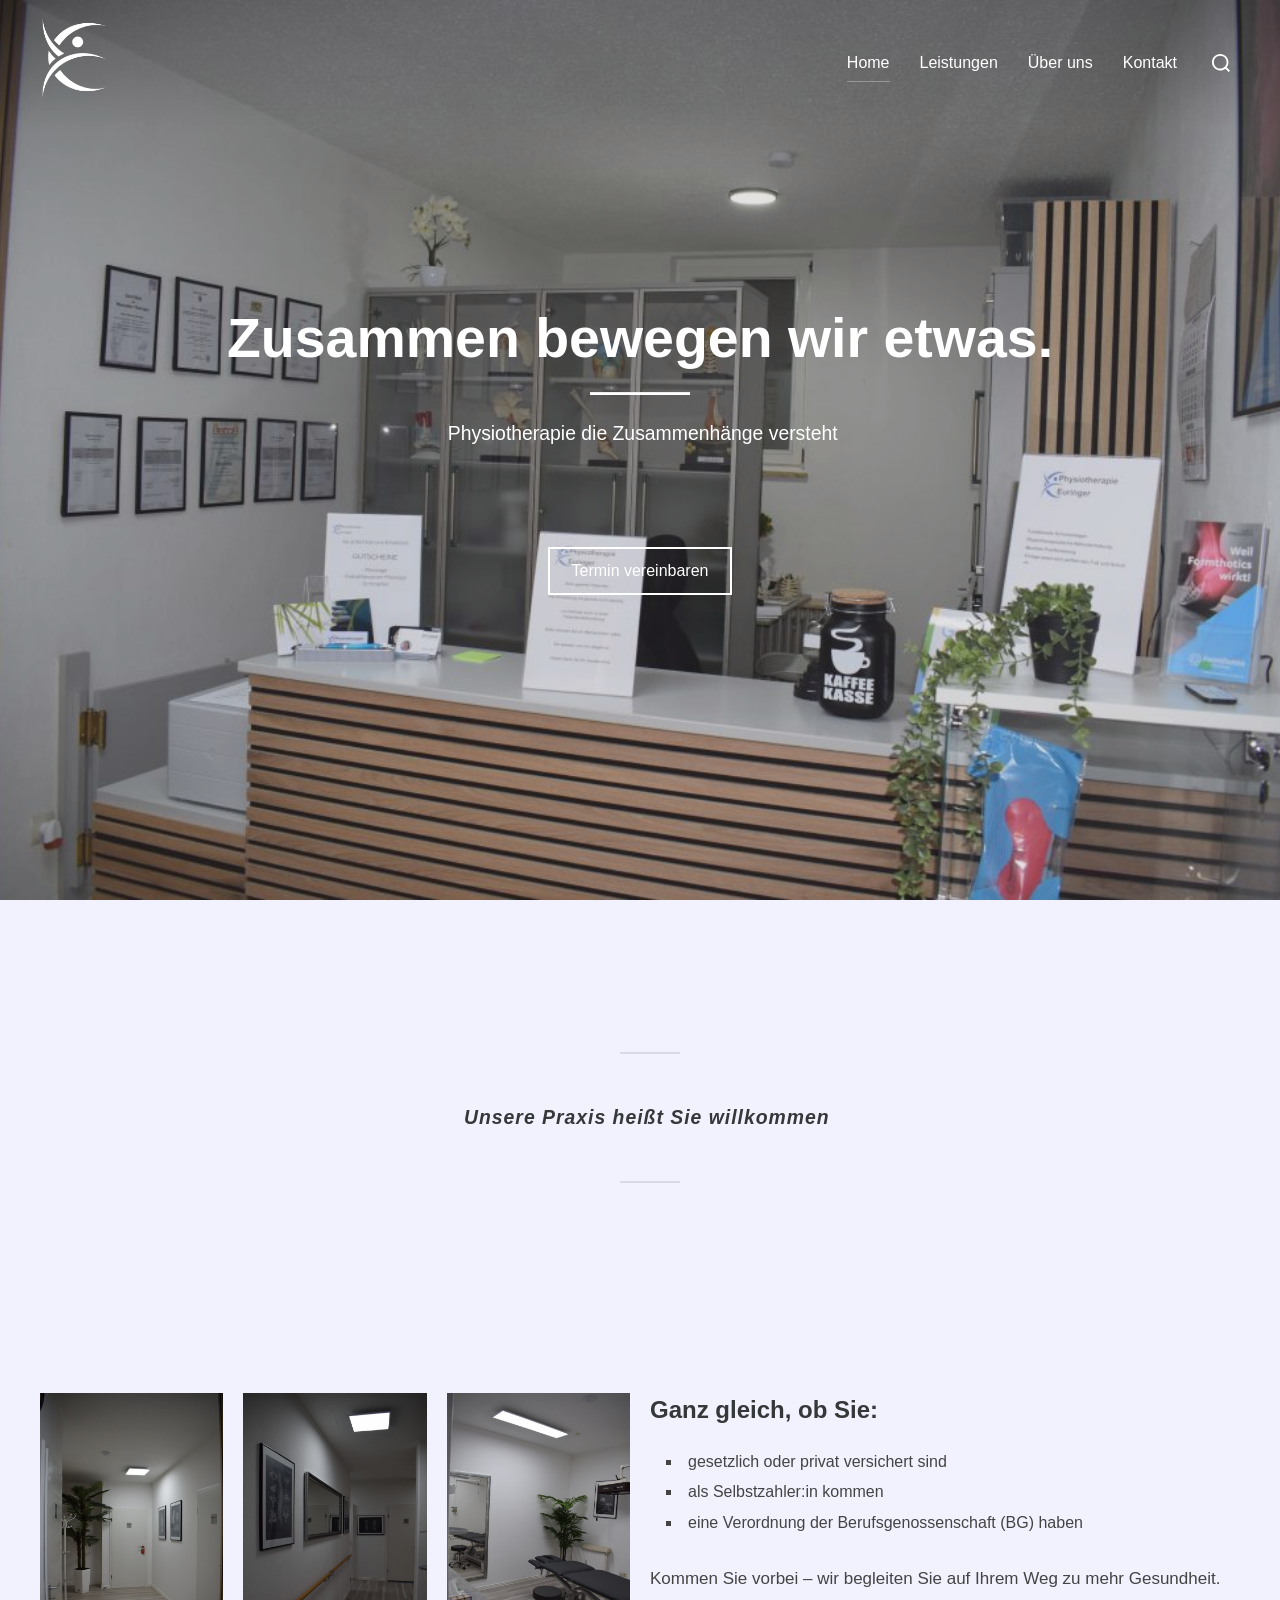
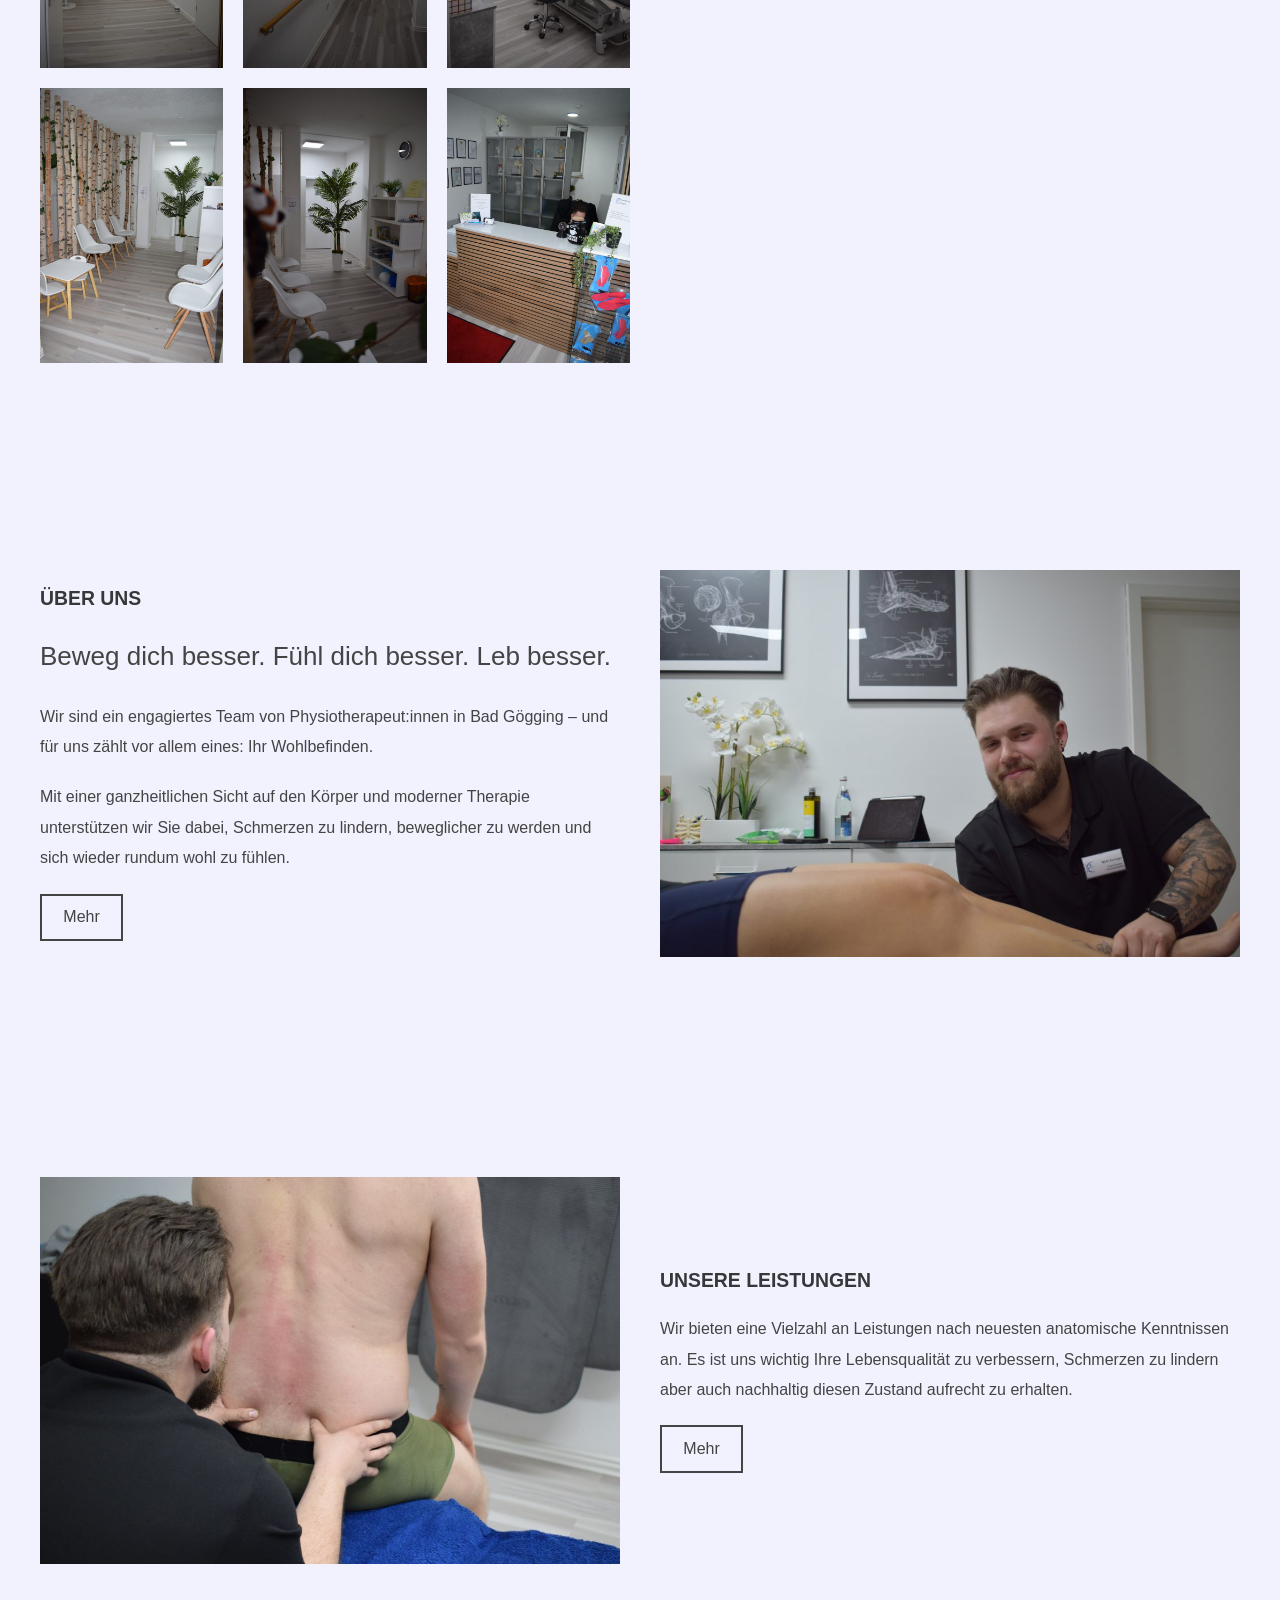
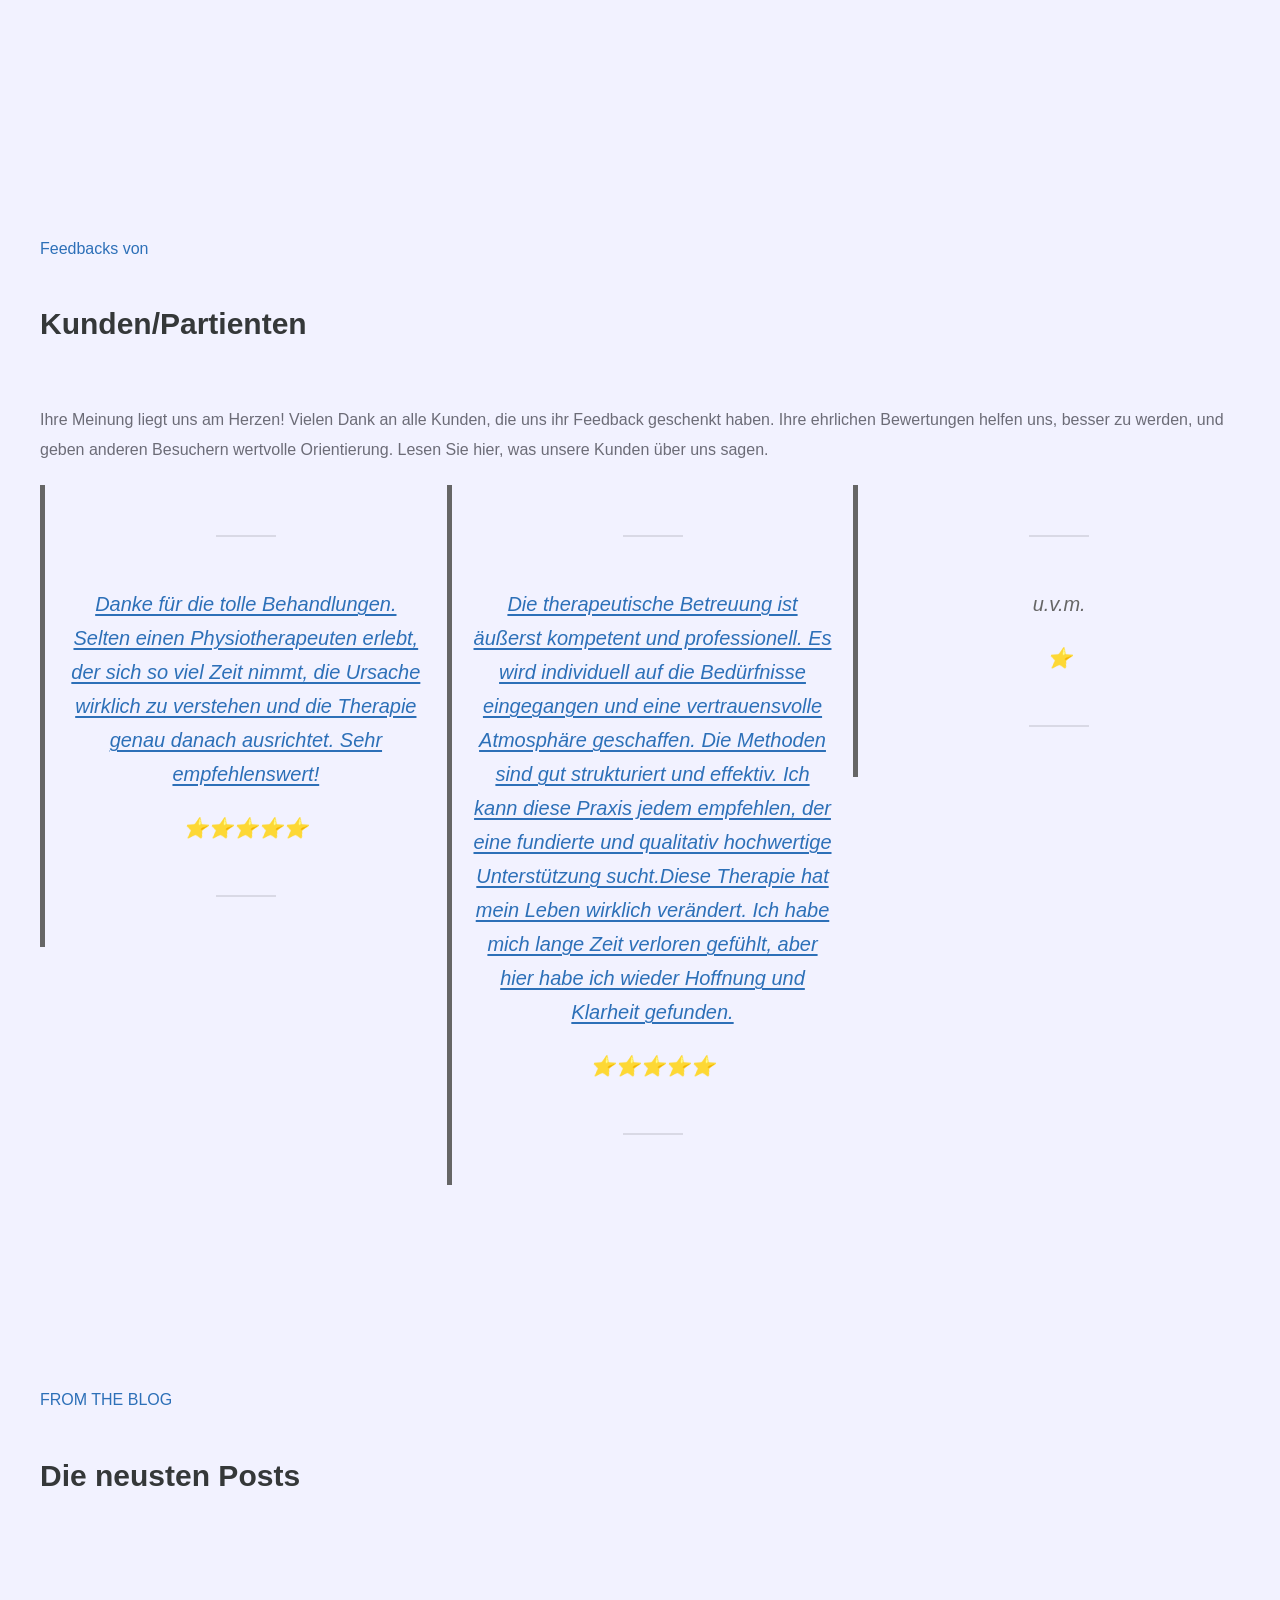
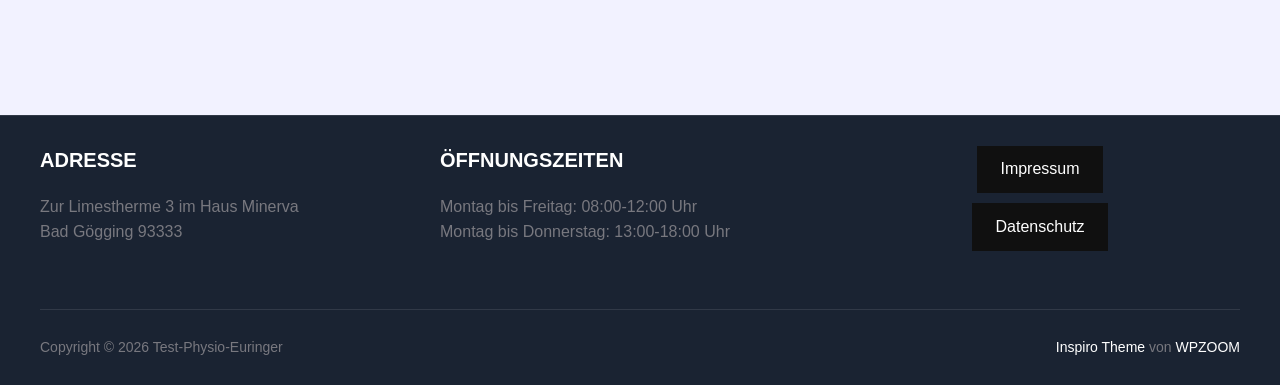
==== index.html @ f10a5741 "test wordpress" ====
<!DOCTYPE html>
<html lang="de" class="no-js">
<head><meta charset="UTF-8">
	
	<meta name="viewport" content="width=device-width, initial-scale=1">
	<script>(function(html){html.className = html.className.replace(/\bno-js\b/,'js')})(document.documentElement);</script>
<title>Test-Physio-Euringer</title>
<meta name="robots" content="max-image-preview:large">
<link rel="dns-prefetch" href="/">
<link rel="alternate" type="application/rss+xml" title="Test-Physio-Euringer » Feed" href="/feed/">
<link rel="alternate" type="application/rss+xml" title="Test-Physio-Euringer » Kommentar-Feed" href="/comments/feed/">
<link rel="alternate" title="oEmbed (JSON)" type="application/json+oembed" href="/wp-json/oembed/1.0/embed?url=%2F">
<link rel="alternate" title="oEmbed (XML)" type="text/xml+oembed" href="/wp-json/oembed/1.0/embed?url=%2F&amp;format=xml">
<style id="wp-img-auto-sizes-contain-inline-css">
img:is([sizes=auto i],[sizes^="auto," i]){contain-intrinsic-size:3000px 1500px}
/*# sourceURL=wp-img-auto-sizes-contain-inline-css */
</style>
<style id="wp-emoji-styles-inline-css">

	img.wp-smiley, img.emoji {
		display: inline !important;
		border: none !important;
		box-shadow: none !important;
		height: 1em !important;
		width: 1em !important;
		margin: 0 0.07em !important;
		vertical-align: -0.1em !important;
		background: none !important;
		padding: 0 !important;
	}
/*# sourceURL=wp-emoji-styles-inline-css */
</style>
<style id="wp-block-library-inline-css">
:root{--wp-block-synced-color:#7a00df;--wp-block-synced-color--rgb:122,0,223;--wp-bound-block-color:var(--wp-block-synced-color);--wp-editor-canvas-background:#ddd;--wp-admin-theme-color:#007cba;--wp-admin-theme-color--rgb:0,124,186;--wp-admin-theme-color-darker-10:#006ba1;--wp-admin-theme-color-darker-10--rgb:0,107,160.5;--wp-admin-theme-color-darker-20:#005a87;--wp-admin-theme-color-darker-20--rgb:0,90,135;--wp-admin-border-width-focus:2px}@media (min-resolution:192dpi){:root{--wp-admin-border-width-focus:1.5px}}.wp-element-button{cursor:pointer}:root .has-very-light-gray-background-color{background-color:#eee}:root .has-very-dark-gray-background-color{background-color:#313131}:root .has-very-light-gray-color{color:#eee}:root .has-very-dark-gray-color{color:#313131}:root .has-vivid-green-cyan-to-vivid-cyan-blue-gradient-background{background:linear-gradient(135deg,#00d084,#0693e3)}:root .has-purple-crush-gradient-background{background:linear-gradient(135deg,#34e2e4,#4721fb 50%,#ab1dfe)}:root .has-hazy-dawn-gradient-background{background:linear-gradient(135deg,#faaca8,#dad0ec)}:root .has-subdued-olive-gradient-background{background:linear-gradient(135deg,#fafae1,#67a671)}:root .has-atomic-cream-gradient-background{background:linear-gradient(135deg,#fdd79a,#004a59)}:root .has-nightshade-gradient-background{background:linear-gradient(135deg,#330968,#31cdcf)}:root .has-midnight-gradient-background{background:linear-gradient(135deg,#020381,#2874fc)}:root{--wp--preset--font-size--normal:16px;--wp--preset--font-size--huge:42px}.has-regular-font-size{font-size:1em}.has-larger-font-size{font-size:2.625em}.has-normal-font-size{font-size:var(--wp--preset--font-size--normal)}.has-huge-font-size{font-size:var(--wp--preset--font-size--huge)}.has-text-align-center{text-align:center}.has-text-align-left{text-align:left}.has-text-align-right{text-align:right}.has-fit-text{white-space:nowrap!important}#end-resizable-editor-section{display:none}.aligncenter{clear:both}.items-justified-left{justify-content:flex-start}.items-justified-center{justify-content:center}.items-justified-right{justify-content:flex-end}.items-justified-space-between{justify-content:space-between}.screen-reader-text{border:0;clip-path:inset(50%);height:1px;margin:-1px;overflow:hidden;padding:0;position:absolute;width:1px;word-wrap:normal!important}.screen-reader-text:focus{background-color:#ddd;clip-path:none;color:#444;display:block;font-size:1em;height:auto;left:5px;line-height:normal;padding:15px 23px 14px;text-decoration:none;top:5px;width:auto;z-index:100000}html :where(.has-border-color){border-style:solid}html :where([style*=border-top-color]){border-top-style:solid}html :where([style*=border-right-color]){border-right-style:solid}html :where([style*=border-bottom-color]){border-bottom-style:solid}html :where([style*=border-left-color]){border-left-style:solid}html :where([style*=border-width]){border-style:solid}html :where([style*=border-top-width]){border-top-style:solid}html :where([style*=border-right-width]){border-right-style:solid}html :where([style*=border-bottom-width]){border-bottom-style:solid}html :where([style*=border-left-width]){border-left-style:solid}html :where(img[class*=wp-image-]){height:auto;max-width:100%}:where(figure){margin:0 0 1em}html :where(.is-position-sticky){--wp-admin--admin-bar--position-offset:var(--wp-admin--admin-bar--height,0px)}@media screen and (max-width:600px){html :where(.is-position-sticky){--wp-admin--admin-bar--position-offset:0px}}

/*# sourceURL=wp-block-library-inline-css */
</style>
<style id="wp-block-button-inline-css">
.wp-block-button__link{align-content:center;box-sizing:border-box;cursor:pointer;display:inline-block;height:100%;text-align:center;word-break:break-word}.wp-block-button__link.aligncenter{text-align:center}.wp-block-button__link.alignright{text-align:right}:where(.wp-block-button__link){border-radius:9999px;box-shadow:none;padding:calc(.667em + 2px) calc(1.333em + 2px);text-decoration:none}.wp-block-button[style*=text-decoration] .wp-block-button__link{text-decoration:inherit}.wp-block-buttons>.wp-block-button.has-custom-width{max-width:none}.wp-block-buttons>.wp-block-button.has-custom-width .wp-block-button__link{width:100%}.wp-block-buttons>.wp-block-button.has-custom-font-size .wp-block-button__link{font-size:inherit}.wp-block-buttons>.wp-block-button.wp-block-button__width-25{width:calc(25% - var(--wp--style--block-gap, .5em)*.75)}.wp-block-buttons>.wp-block-button.wp-block-button__width-50{width:calc(50% - var(--wp--style--block-gap, .5em)*.5)}.wp-block-buttons>.wp-block-button.wp-block-button__width-75{width:calc(75% - var(--wp--style--block-gap, .5em)*.25)}.wp-block-buttons>.wp-block-button.wp-block-button__width-100{flex-basis:100%;width:100%}.wp-block-buttons.is-vertical>.wp-block-button.wp-block-button__width-25{width:25%}.wp-block-buttons.is-vertical>.wp-block-button.wp-block-button__width-50{width:50%}.wp-block-buttons.is-vertical>.wp-block-button.wp-block-button__width-75{width:75%}.wp-block-button.is-style-squared,.wp-block-button__link.wp-block-button.is-style-squared{border-radius:0}.wp-block-button.no-border-radius,.wp-block-button__link.no-border-radius{border-radius:0!important}:root :where(.wp-block-button .wp-block-button__link.is-style-outline),:root :where(.wp-block-button.is-style-outline>.wp-block-button__link){border:2px solid;padding:.667em 1.333em}:root :where(.wp-block-button .wp-block-button__link.is-style-outline:not(.has-text-color)),:root :where(.wp-block-button.is-style-outline>.wp-block-button__link:not(.has-text-color)){color:currentColor}:root :where(.wp-block-button .wp-block-button__link.is-style-outline:not(.has-background)),:root :where(.wp-block-button.is-style-outline>.wp-block-button__link:not(.has-background)){background-color:initial;background-image:none}
/*# sourceURL=/wp-includes/blocks/button/style.min.css */
</style>
<link rel="stylesheet" id="wp-block-cover-css" href="/wp-includes/blocks/cover/style.min.css?ver=6.9.4" media="all">
<link rel="stylesheet" id="wp-block-gallery-css" href="/wp-includes/blocks/gallery/style.min.css?ver=6.9.4" media="all">
<style id="wp-block-gallery-theme-inline-css">
.blocks-gallery-caption{color:#555;font-size:13px;text-align:center}.is-dark-theme .blocks-gallery-caption{color:#ffffffa6}
/*# sourceURL=/wp-includes/blocks/gallery/theme.min.css */
</style>
<style id="wp-block-heading-inline-css">
h1:where(.wp-block-heading).has-background,h2:where(.wp-block-heading).has-background,h3:where(.wp-block-heading).has-background,h4:where(.wp-block-heading).has-background,h5:where(.wp-block-heading).has-background,h6:where(.wp-block-heading).has-background{padding:1.25em 2.375em}h1.has-text-align-left[style*=writing-mode]:where([style*=vertical-lr]),h1.has-text-align-right[style*=writing-mode]:where([style*=vertical-rl]),h2.has-text-align-left[style*=writing-mode]:where([style*=vertical-lr]),h2.has-text-align-right[style*=writing-mode]:where([style*=vertical-rl]),h3.has-text-align-left[style*=writing-mode]:where([style*=vertical-lr]),h3.has-text-align-right[style*=writing-mode]:where([style*=vertical-rl]),h4.has-text-align-left[style*=writing-mode]:where([style*=vertical-lr]),h4.has-text-align-right[style*=writing-mode]:where([style*=vertical-rl]),h5.has-text-align-left[style*=writing-mode]:where([style*=vertical-lr]),h5.has-text-align-right[style*=writing-mode]:where([style*=vertical-rl]),h6.has-text-align-left[style*=writing-mode]:where([style*=vertical-lr]),h6.has-text-align-right[style*=writing-mode]:where([style*=vertical-rl]){rotate:180deg}
/*# sourceURL=/wp-includes/blocks/heading/style.min.css */
</style>
<style id="wp-block-image-inline-css">
.wp-block-image>a,.wp-block-image>figure>a{display:inline-block}.wp-block-image img{box-sizing:border-box;height:auto;max-width:100%;vertical-align:bottom}@media not (prefers-reduced-motion){.wp-block-image img.hide{visibility:hidden}.wp-block-image img.show{animation:show-content-image .4s}}.wp-block-image[style*=border-radius] img,.wp-block-image[style*=border-radius]>a{border-radius:inherit}.wp-block-image.has-custom-border img{box-sizing:border-box}.wp-block-image.aligncenter{text-align:center}.wp-block-image.alignfull>a,.wp-block-image.alignwide>a{width:100%}.wp-block-image.alignfull img,.wp-block-image.alignwide img{height:auto;width:100%}.wp-block-image .aligncenter,.wp-block-image .alignleft,.wp-block-image .alignright,.wp-block-image.aligncenter,.wp-block-image.alignleft,.wp-block-image.alignright{display:table}.wp-block-image .aligncenter>figcaption,.wp-block-image .alignleft>figcaption,.wp-block-image .alignright>figcaption,.wp-block-image.aligncenter>figcaption,.wp-block-image.alignleft>figcaption,.wp-block-image.alignright>figcaption{caption-side:bottom;display:table-caption}.wp-block-image .alignleft{float:left;margin:.5em 1em .5em 0}.wp-block-image .alignright{float:right;margin:.5em 0 .5em 1em}.wp-block-image .aligncenter{margin-left:auto;margin-right:auto}.wp-block-image :where(figcaption){margin-bottom:1em;margin-top:.5em}.wp-block-image.is-style-circle-mask img{border-radius:9999px}@supports ((-webkit-mask-image:none) or (mask-image:none)) or (-webkit-mask-image:none){.wp-block-image.is-style-circle-mask img{border-radius:0;-webkit-mask-image:url('data:image/svg+xml;utf8,<svg viewBox="0 0 100 100" xmlns="http://www.w3.org/2000/svg"><circle cx="50" cy="50" r="50"/>');mask-image:url('data:image/svg+xml;utf8,<svg viewBox="0 0 100 100" xmlns="http://www.w3.org/2000/svg"><circle cx="50" cy="50" r="50"/>');mask-mode:alpha;-webkit-mask-position:center;mask-position:center;-webkit-mask-repeat:no-repeat;mask-repeat:no-repeat;-webkit-mask-size:contain;mask-size:contain}}:root :where(.wp-block-image.is-style-rounded img,.wp-block-image .is-style-rounded img){border-radius:9999px}.wp-block-image figure{margin:0}.wp-lightbox-container{display:flex;flex-direction:column;position:relative}.wp-lightbox-container img{cursor:zoom-in}.wp-lightbox-container img:hover+button{opacity:1}.wp-lightbox-container button{align-items:center;backdrop-filter:blur(16px) saturate(180%);background-color:#5a5a5a40;border:none;border-radius:4px;cursor:zoom-in;display:flex;height:20px;justify-content:center;opacity:0;padding:0;position:absolute;right:16px;text-align:center;top:16px;width:20px;z-index:100}@media not (prefers-reduced-motion){.wp-lightbox-container button{transition:opacity .2s ease}}.wp-lightbox-container button:focus-visible{outline:3px auto #5a5a5a40;outline:3px auto -webkit-focus-ring-color;outline-offset:3px}.wp-lightbox-container button:hover{cursor:pointer;opacity:1}.wp-lightbox-container button:focus{opacity:1}.wp-lightbox-container button:focus,.wp-lightbox-container button:hover,.wp-lightbox-container button:not(:hover):not(:active):not(.has-background){background-color:#5a5a5a40;border:none}.wp-lightbox-overlay{box-sizing:border-box;cursor:zoom-out;height:100vh;left:0;overflow:hidden;position:fixed;top:0;visibility:hidden;width:100%;z-index:100000}.wp-lightbox-overlay .close-button{align-items:center;cursor:pointer;display:flex;justify-content:center;min-height:40px;min-width:40px;padding:0;position:absolute;right:calc(env(safe-area-inset-right) + 16px);top:calc(env(safe-area-inset-top) + 16px);z-index:5000000}.wp-lightbox-overlay .close-button:focus,.wp-lightbox-overlay .close-button:hover,.wp-lightbox-overlay .close-button:not(:hover):not(:active):not(.has-background){background:none;border:none}.wp-lightbox-overlay .lightbox-image-container{height:var(--wp--lightbox-container-height);left:50%;overflow:hidden;position:absolute;top:50%;transform:translate(-50%,-50%);transform-origin:top left;width:var(--wp--lightbox-container-width);z-index:9999999999}.wp-lightbox-overlay .wp-block-image{align-items:center;box-sizing:border-box;display:flex;height:100%;justify-content:center;margin:0;position:relative;transform-origin:0 0;width:100%;z-index:3000000}.wp-lightbox-overlay .wp-block-image img{height:var(--wp--lightbox-image-height);min-height:var(--wp--lightbox-image-height);min-width:var(--wp--lightbox-image-width);width:var(--wp--lightbox-image-width)}.wp-lightbox-overlay .wp-block-image figcaption{display:none}.wp-lightbox-overlay button{background:none;border:none}.wp-lightbox-overlay .scrim{background-color:#fff;height:100%;opacity:.9;position:absolute;width:100%;z-index:2000000}.wp-lightbox-overlay.active{visibility:visible}@media not (prefers-reduced-motion){.wp-lightbox-overlay.active{animation:turn-on-visibility .25s both}.wp-lightbox-overlay.active img{animation:turn-on-visibility .35s both}.wp-lightbox-overlay.show-closing-animation:not(.active){animation:turn-off-visibility .35s both}.wp-lightbox-overlay.show-closing-animation:not(.active) img{animation:turn-off-visibility .25s both}.wp-lightbox-overlay.zoom.active{animation:none;opacity:1;visibility:visible}.wp-lightbox-overlay.zoom.active .lightbox-image-container{animation:lightbox-zoom-in .4s}.wp-lightbox-overlay.zoom.active .lightbox-image-container img{animation:none}.wp-lightbox-overlay.zoom.active .scrim{animation:turn-on-visibility .4s forwards}.wp-lightbox-overlay.zoom.show-closing-animation:not(.active){animation:none}.wp-lightbox-overlay.zoom.show-closing-animation:not(.active) .lightbox-image-container{animation:lightbox-zoom-out .4s}.wp-lightbox-overlay.zoom.show-closing-animation:not(.active) .lightbox-image-container img{animation:none}.wp-lightbox-overlay.zoom.show-closing-animation:not(.active) .scrim{animation:turn-off-visibility .4s forwards}}@keyframes show-content-image{0%{visibility:hidden}99%{visibility:hidden}to{visibility:visible}}@keyframes turn-on-visibility{0%{opacity:0}to{opacity:1}}@keyframes turn-off-visibility{0%{opacity:1;visibility:visible}99%{opacity:0;visibility:visible}to{opacity:0;visibility:hidden}}@keyframes lightbox-zoom-in{0%{transform:translate(calc((-100vw + var(--wp--lightbox-scrollbar-width))/2 + var(--wp--lightbox-initial-left-position)),calc(-50vh + var(--wp--lightbox-initial-top-position))) scale(var(--wp--lightbox-scale))}to{transform:translate(-50%,-50%) scale(1)}}@keyframes lightbox-zoom-out{0%{transform:translate(-50%,-50%) scale(1);visibility:visible}99%{visibility:visible}to{transform:translate(calc((-100vw + var(--wp--lightbox-scrollbar-width))/2 + var(--wp--lightbox-initial-left-position)),calc(-50vh + var(--wp--lightbox-initial-top-position))) scale(var(--wp--lightbox-scale));visibility:hidden}}
/*# sourceURL=/wp-includes/blocks/image/style.min.css */
</style>
<style id="wp-block-image-theme-inline-css">
:root :where(.wp-block-image figcaption){color:#555;font-size:13px;text-align:center}.is-dark-theme :root :where(.wp-block-image figcaption){color:#ffffffa6}.wp-block-image{margin:0 0 1em}
/*# sourceURL=/wp-includes/blocks/image/theme.min.css */
</style>
<style id="wp-block-list-inline-css">
ol,ul{box-sizing:border-box}:root :where(.wp-block-list.has-background){padding:1.25em 2.375em}
/*# sourceURL=/wp-includes/blocks/list/style.min.css */
</style>
<style id="wp-block-buttons-inline-css">
.wp-block-buttons{box-sizing:border-box}.wp-block-buttons.is-vertical{flex-direction:column}.wp-block-buttons.is-vertical>.wp-block-button:last-child{margin-bottom:0}.wp-block-buttons>.wp-block-button{display:inline-block;margin:0}.wp-block-buttons.is-content-justification-left{justify-content:flex-start}.wp-block-buttons.is-content-justification-left.is-vertical{align-items:flex-start}.wp-block-buttons.is-content-justification-center{justify-content:center}.wp-block-buttons.is-content-justification-center.is-vertical{align-items:center}.wp-block-buttons.is-content-justification-right{justify-content:flex-end}.wp-block-buttons.is-content-justification-right.is-vertical{align-items:flex-end}.wp-block-buttons.is-content-justification-space-between{justify-content:space-between}.wp-block-buttons.aligncenter{text-align:center}.wp-block-buttons:not(.is-content-justification-space-between,.is-content-justification-right,.is-content-justification-left,.is-content-justification-center) .wp-block-button.aligncenter{margin-left:auto;margin-right:auto;width:100%}.wp-block-buttons[style*=text-decoration] .wp-block-button,.wp-block-buttons[style*=text-decoration] .wp-block-button__link{text-decoration:inherit}.wp-block-buttons.has-custom-font-size .wp-block-button__link{font-size:inherit}.wp-block-buttons .wp-block-button__link{width:100%}.wp-block-button.aligncenter{text-align:center}
/*# sourceURL=/wp-includes/blocks/buttons/style.min.css */
</style>
<style id="wp-block-columns-inline-css">
.wp-block-columns{box-sizing:border-box;display:flex;flex-wrap:wrap!important}@media (min-width:782px){.wp-block-columns{flex-wrap:nowrap!important}}.wp-block-columns{align-items:normal!important}.wp-block-columns.are-vertically-aligned-top{align-items:flex-start}.wp-block-columns.are-vertically-aligned-center{align-items:center}.wp-block-columns.are-vertically-aligned-bottom{align-items:flex-end}@media (max-width:781px){.wp-block-columns:not(.is-not-stacked-on-mobile)>.wp-block-column{flex-basis:100%!important}}@media (min-width:782px){.wp-block-columns:not(.is-not-stacked-on-mobile)>.wp-block-column{flex-basis:0;flex-grow:1}.wp-block-columns:not(.is-not-stacked-on-mobile)>.wp-block-column[style*=flex-basis]{flex-grow:0}}.wp-block-columns.is-not-stacked-on-mobile{flex-wrap:nowrap!important}.wp-block-columns.is-not-stacked-on-mobile>.wp-block-column{flex-basis:0;flex-grow:1}.wp-block-columns.is-not-stacked-on-mobile>.wp-block-column[style*=flex-basis]{flex-grow:0}:where(.wp-block-columns){margin-bottom:1.75em}:where(.wp-block-columns.has-background){padding:1.25em 2.375em}.wp-block-column{flex-grow:1;min-width:0;overflow-wrap:break-word;word-break:break-word}.wp-block-column.is-vertically-aligned-top{align-self:flex-start}.wp-block-column.is-vertically-aligned-center{align-self:center}.wp-block-column.is-vertically-aligned-bottom{align-self:flex-end}.wp-block-column.is-vertically-aligned-stretch{align-self:stretch}.wp-block-column.is-vertically-aligned-bottom,.wp-block-column.is-vertically-aligned-center,.wp-block-column.is-vertically-aligned-top{width:100%}
/*# sourceURL=/wp-includes/blocks/columns/style.min.css */
</style>
<style id="wp-block-group-inline-css">
.wp-block-group{box-sizing:border-box}:where(.wp-block-group.wp-block-group-is-layout-constrained){position:relative}
/*# sourceURL=/wp-includes/blocks/group/style.min.css */
</style>
<style id="wp-block-group-theme-inline-css">
:where(.wp-block-group.has-background){padding:1.25em 2.375em}
/*# sourceURL=/wp-includes/blocks/group/theme.min.css */
</style>
<style id="wp-block-paragraph-inline-css">
.is-small-text{font-size:.875em}.is-regular-text{font-size:1em}.is-large-text{font-size:2.25em}.is-larger-text{font-size:3em}.has-drop-cap:not(:focus):first-letter{float:left;font-size:8.4em;font-style:normal;font-weight:100;line-height:.68;margin:.05em .1em 0 0;text-transform:uppercase}body.rtl .has-drop-cap:not(:focus):first-letter{float:none;margin-left:.1em}p.has-drop-cap.has-background{overflow:hidden}:root :where(p.has-background){padding:1.25em 2.375em}:where(p.has-text-color:not(.has-link-color)) a{color:inherit}p.has-text-align-left[style*="writing-mode:vertical-lr"],p.has-text-align-right[style*="writing-mode:vertical-rl"]{rotate:180deg}
/*# sourceURL=/wp-includes/blocks/paragraph/style.min.css */
</style>
<style id="wp-block-quote-inline-css">
.wp-block-quote{box-sizing:border-box;overflow-wrap:break-word}.wp-block-quote.is-large:where(:not(.is-style-plain)),.wp-block-quote.is-style-large:where(:not(.is-style-plain)){margin-bottom:1em;padding:0 1em}.wp-block-quote.is-large:where(:not(.is-style-plain)) p,.wp-block-quote.is-style-large:where(:not(.is-style-plain)) p{font-size:1.5em;font-style:italic;line-height:1.6}.wp-block-quote.is-large:where(:not(.is-style-plain)) cite,.wp-block-quote.is-large:where(:not(.is-style-plain)) footer,.wp-block-quote.is-style-large:where(:not(.is-style-plain)) cite,.wp-block-quote.is-style-large:where(:not(.is-style-plain)) footer{font-size:1.125em;text-align:right}.wp-block-quote>cite{display:block}
/*# sourceURL=/wp-includes/blocks/quote/style.min.css */
</style>
<style id="wp-block-quote-theme-inline-css">
.wp-block-quote{border-left:.25em solid;margin:0 0 1.75em;padding-left:1em}.wp-block-quote cite,.wp-block-quote footer{color:currentColor;font-size:.8125em;font-style:normal;position:relative}.wp-block-quote:where(.has-text-align-right){border-left:none;border-right:.25em solid;padding-left:0;padding-right:1em}.wp-block-quote:where(.has-text-align-center){border:none;padding-left:0}.wp-block-quote.is-large,.wp-block-quote.is-style-large,.wp-block-quote:where(.is-style-plain){border:none}
/*# sourceURL=/wp-includes/blocks/quote/theme.min.css */
</style>
<style id="wp-block-separator-inline-css">
@charset "UTF-8";.wp-block-separator{border:none;border-top:2px solid}:root :where(.wp-block-separator.is-style-dots){height:auto;line-height:1;text-align:center}:root :where(.wp-block-separator.is-style-dots):before{color:currentColor;content:"···";font-family:serif;font-size:1.5em;letter-spacing:2em;padding-left:2em}.wp-block-separator.is-style-dots{background:none!important;border:none!important}
/*# sourceURL=/wp-includes/blocks/separator/style.min.css */
</style>
<style id="wp-block-separator-theme-inline-css">
.wp-block-separator.has-css-opacity{opacity:.4}.wp-block-separator{border:none;border-bottom:2px solid;margin-left:auto;margin-right:auto}.wp-block-separator.has-alpha-channel-opacity{opacity:1}.wp-block-separator:not(.is-style-wide):not(.is-style-dots){width:100px}.wp-block-separator.has-background:not(.is-style-dots){border-bottom:none;height:1px}.wp-block-separator.has-background:not(.is-style-wide):not(.is-style-dots){height:2px}
/*# sourceURL=/wp-includes/blocks/separator/theme.min.css */
</style>
<style id="wp-block-spacer-inline-css">
.wp-block-spacer{clear:both}
/*# sourceURL=/wp-includes/blocks/spacer/style.min.css */
</style>
<style id="msfbp-my-social-feeds-style-inline-css">
.wp-block-msfbp-my-social-feeds .msfb-my-social-feeds{background-color:rgba(65,111,244,.051);border-radius:5px;padding:20px}.wp-block-msfbp-my-social-feeds .msfb-my-social-feeds h2{color:#000;font-size:22px;font-weight:500;margin:0;padding-bottom:10px;padding-top:20px;text-align:center}.wp-block-msfbp-my-social-feeds .msfb-my-social-feeds h3{color:#000;font-size:18px;margin:0;text-align:center}.wp-block-msfbp-my-social-feeds .msfb-my-social-feeds .items-list{-moz-column-gap:10px;column-gap:10px;display:grid;grid-template-columns:repeat(3,1fr);padding-top:20px;row-gap:10px}.wp-block-msfbp-my-social-feeds .msfb-my-social-feeds .items-list .item{background-color:rgba(20,110,245,.051);border-radius:4px;cursor:pointer;padding:40px 15px;position:relative;text-align:center;transform:translateY(0);transition:all .25s ease}.wp-block-msfbp-my-social-feeds .msfb-my-social-feeds .items-list .item h3{color:#000;font-size:20px;margin:15px 0 5px;transition:color .25s ease}.wp-block-msfbp-my-social-feeds .msfb-my-social-feeds .items-list .item p{color:hsla(0,4%,5%,.89);font-size:16px;margin:0}.wp-block-msfbp-my-social-feeds .msfb-my-social-feeds .items-list .item .icon{height:30px;left:50%;position:absolute;top:30px;transform:translate(-50%,-50%);transition:transform .25s ease;width:30px}.wp-block-msfbp-my-social-feeds .msfb-my-social-feeds .items-list .item:hover{border-color:#146ef5;box-shadow:0 10px 20px rgba(0,0,0,.15);transform:translateY(-8px)}.wp-block-msfbp-my-social-feeds .msfb-my-social-feeds .items-list .item:hover h3{color:#146ef5}.wp-block-msfbp-my-social-feeds .ttpUnAuthor{background:linear-gradient(180deg,#fff,#fbfcff);border-radius:28px;box-shadow:0 7px 67px rgba(45,108,223,.17),inset 0 0 0 1px hsla(0,0%,100%,.3);overflow:hidden;padding:52px 40px;position:relative;text-align:center}.wp-block-msfbp-my-social-feeds .ttpUnAuthor:before{background:radial-gradient(circle,rgba(91,108,249,.18),transparent 65%);content:"";height:260px;inset:-140px -140px auto auto;position:absolute;width:260px}.wp-block-msfbp-my-social-feeds .ttpUnAuthor h2{color:#0f172a;font-size:26px;font-weight:800;letter-spacing:-.2px;margin-bottom:10px}.wp-block-msfbp-my-social-feeds .ttpUnAuthor p{color:#475569;font-size:16px;line-height:1.65;margin-bottom:28px}.wp-block-msfbp-my-social-feeds .ttpUnAuthor .bpChooseToken input.components-text-control__input,.wp-block-msfbp-my-social-feeds .ttpUnAuthor .bpChooseToken select.components-select-control__input,.wp-block-msfbp-my-social-feeds .ttpUnAuthor .bpField{background:#fff;border:1px solid rgba(148,163,184,.45)!important;border-radius:14px;box-shadow:0 10px 24px rgba(15,23,42,.06);color:#0f172a;font-size:14px;font-weight:600;height:46px;padding:0 14px;transition:all .2s ease;width:100%}.wp-block-msfbp-my-social-feeds .ttpUnAuthor .bpChooseToken input.components-text-control__input:focus,.wp-block-msfbp-my-social-feeds .ttpUnAuthor .bpChooseToken select.components-select-control__input:focus,.wp-block-msfbp-my-social-feeds .ttpUnAuthor .bpField:focus{border-color:rgba(91,108,249,.8)!important;box-shadow:0 0 0 4px rgba(91,108,249,.18),0 10px 24px rgba(15,23,42,.06);outline:none!important}.wp-block-msfbp-my-social-feeds .ttpUnAuthor .bpChooseToken{align-items:center;display:flex;gap:16px;margin-bottom:15px;text-align:left}.wp-block-msfbp-my-social-feeds .ttpUnAuthor .bpChooseToken .mb{color:#334155;font-size:14px;font-weight:600;margin:0;white-space:nowrap;width:180px}.wp-block-msfbp-my-social-feeds .ttpUnAuthor .bpChooseToken .components-base-control{flex:1;margin-bottom:0}.wp-block-msfbp-my-social-feeds .ttpUnAuthor .bpChooseToken .components-base-control .components-base-control__field{margin-bottom:0!important}.wp-block-msfbp-my-social-feeds .ttpUnAuthor .bpChooseToken select.components-select-control__input{appearance:none;-webkit-appearance:none;-moz-appearance:none}.wp-block-msfbp-my-social-feeds .ttpUnAuthor .bpChooseToken .components-input-control__backdrop{border:0!important;box-shadow:none!important;outline:none!important}.wp-block-msfbp-my-social-feeds .ttpUnAuthor .bpChooseToken .components-input-control:focus-within .components-input-control__backdrop{box-shadow:none!important;outline:none!important}.wp-block-msfbp-my-social-feeds .ttpUnAuthor .bpFetchBtn{align-items:center;background:rgba(15,23,42,.06);border:0;border-radius:10px;color:#0f172a;display:block;font-size:14px;font-weight:600;justify-content:center;margin:10px 0;transition:all .2s ease}.wp-block-msfbp-my-social-feeds .ttpUnAuthor .bpFetchBtn:hover{background:rgba(15,23,42,.1)}.wp-block-msfbp-my-social-feeds .ttpUnAuthor .bpFetchBtn:active{transform:translateY(1px)}.wp-block-msfbp-my-social-feeds .ttpUnAuthor a{align-items:center;background:linear-gradient(135deg,#5b6cf9,#6a3fc7);border-radius:14px;color:#fff;display:block;font-size:15px;font-weight:700;gap:10px;justify-content:center;padding:14px 30px;text-decoration:none;transition:all .25s ease}.wp-block-msfbp-my-social-feeds .ttpUnAuthor a .icon{font-size:16px;opacity:.95}.wp-block-msfbp-my-social-feeds .ttpUnAuthor a:hover{color:#fff;transform:translateY(-2px)}.wp-block-msfbp-my-social-feeds .ttpUnAuthor a:active{box-shadow:0 8px 18px rgba(91,108,249,.3);transform:translateY(0)}.wp-block-msfbp-my-social-feeds .ttpUnAuthor .ttpSecure{border-top:1px solid rgba(100,116,139,.18);color:#64748b;font-size:14px;margin-top:30px;padding-top:18px}@media(max-width:480px){.wp-block-msfbp-my-social-feeds .ttpUnAuthor{margin:42px 16px;padding:38px 24px}.wp-block-msfbp-my-social-feeds .ttpUnAuthor h2{font-size:22px}.wp-block-msfbp-my-social-feeds .ttpUnAuthor p{font-size:15px}.wp-block-msfbp-my-social-feeds .ttpUnAuthor .bpChooseToken{align-items:stretch;flex-direction:column}.wp-block-msfbp-my-social-feeds .ttpUnAuthor .bpChooseToken .mb{margin-bottom:6px;white-space:normal;width:100%}}.wp-block-msfbp-my-social-feeds .clipBtnWrapper{margin-bottom:30px;text-align:center}.wp-block-msfbp-my-social-feeds .clipBtnWrapper p{font-size:18px;font-weight:500}.wp-block-msfbp-my-social-feeds .clipBtnWrapper button{background:#4527a4;border:none;border-radius:5px;color:#fff;cursor:pointer;display:flex;font-size:15px;justify-content:center;padding:10px;transition:.3s;width:100%}.wp-block-msfbp-my-social-feeds .clipBtnWrapper button:hover{background:#4527a4;color:#fff}.msfHelpLine{align-items:center;display:flex;justify-content:space-between}.msfHelpLine a{background:#226df5;border-radius:5px;color:#fff;font-size:14px;margin-bottom:5px;padding:3px 11px;text-decoration:none}

/*# sourceURL=/wp-content/plugins/my-social-feeds/build/index.css */
</style>
<style id="bpifb-my-social-feeds-style-inline-css">
.dashicons{font-family:dashicons!important}.columns-1{grid-template-columns:repeat(1,1fr)}.columns-2{grid-template-columns:repeat(2,1fr)}.columns-3{grid-template-columns:repeat(3,1fr)}.columns-4{grid-template-columns:repeat(4,1fr)}.columns-5{grid-template-columns:repeat(5,1fr)}.columns-6{grid-template-columns:repeat(6,1fr)}.columns-7{grid-template-columns:repeat(7,1fr)}.columns-8{grid-template-columns:repeat(8,1fr)}.columns-9{grid-template-columns:repeat(9,1fr)}.columns-10{grid-template-columns:repeat(10,1fr)}.columns-11{grid-template-columns:repeat(11,1fr)}.columns-12{grid-template-columns:repeat(12,1fr)}@media(max-width:768px){.columns-tablet-1{grid-template-columns:repeat(1,1fr)}.columns-tablet-2{grid-template-columns:repeat(2,1fr)}.columns-tablet-3{grid-template-columns:repeat(3,1fr)}.columns-tablet-4{grid-template-columns:repeat(4,1fr)}.columns-tablet-5{grid-template-columns:repeat(5,1fr)}.columns-tablet-6{grid-template-columns:repeat(6,1fr)}.columns-tablet-7{grid-template-columns:repeat(7,1fr)}.columns-tablet-8{grid-template-columns:repeat(8,1fr)}.columns-tablet-9{grid-template-columns:repeat(9,1fr)}.columns-tablet-10{grid-template-columns:repeat(10,1fr)}.columns-tablet-11{grid-template-columns:repeat(11,1fr)}.columns-tablet-12{grid-template-columns:repeat(12,1fr)}}@media(max-width:576px){.columns-mobile-1{grid-template-columns:repeat(1,1fr)}.columns-mobile-2{grid-template-columns:repeat(2,1fr)}.columns-mobile-3{grid-template-columns:repeat(3,1fr)}.columns-mobile-4{grid-template-columns:repeat(4,1fr)}.columns-mobile-5{grid-template-columns:repeat(5,1fr)}.columns-mobile-6{grid-template-columns:repeat(6,1fr)}.columns-mobile-7{grid-template-columns:repeat(7,1fr)}.columns-mobile-8{grid-template-columns:repeat(8,1fr)}.columns-mobile-9{grid-template-columns:repeat(9,1fr)}.columns-mobile-10{grid-template-columns:repeat(10,1fr)}.columns-mobile-11{grid-template-columns:repeat(11,1fr)}.columns-mobile-12{grid-template-columns:repeat(12,1fr)}}@keyframes ifbShine{to{left:125%}}.wp-block-bpifb-my-social-feeds *{box-sizing:border-box}.wp-block-bpifb-my-social-feeds .ifbInstagramFeed .ifbGallery{display:grid}.wp-block-bpifb-my-social-feeds .ifbInstagramFeed .galleryHeader{align-items:center;display:flex;justify-content:space-between}.wp-block-bpifb-my-social-feeds .ifbInstagramFeed .galleryHeader .followBtn{margin-left:auto}.wp-block-bpifb-my-social-feeds .ifbInstagramFeed .galleyFooter{align-items:center;display:flex;gap:20px;justify-content:center;margin-top:20px}.wp-block-bpifb-my-social-feeds .ifbInstagramFeed .followBtn{border-radius:3px;display:inline-block;padding:10px 20px;text-decoration:none;transition:all .3s ease}.wp-block-bpifb-my-social-feeds .ifbInstagramFeed .loadMoreBtn{background:#4527a4;border:none;border-radius:3px;color:#fff;cursor:pointer;display:inline-block;padding:10px 20px;transition:all .3s ease}.wp-block-bpifb-my-social-feeds .ifbInstagramFeed .loadMoreBtn.hidden{display:none}.wp-block-bpifb-my-social-feeds .ifbInstagramFeed .loadMoreBtn:focus,.wp-block-bpifb-my-social-feeds .ifbInstagramFeed .loadMoreBtn:hover{background-color:#8344c5;border:none}.wp-block-bpifb-my-social-feeds .ifbInstagramFeed .galleryItem{height:100%;overflow:hidden;position:relative}.wp-block-bpifb-my-social-feeds .ifbInstagramFeed .galleryItem .typeIcon{line-height:50%;padding:8px;position:absolute;right:0;top:0}.wp-block-bpifb-my-social-feeds .ifbInstagramFeed .galleryItem .caption p{max-width:100%;padding:0 15px;width:-moz-max-content;width:max-content}.wp-block-bpifb-my-social-feeds .ifbInstagramFeed .galleryItem:hover figure.zoomIn img{transform:scale(1.1)}.wp-block-bpifb-my-social-feeds .ifbInstagramFeed .galleryItem:hover figure.zoomOut img{transform:scale(1)}.wp-block-bpifb-my-social-feeds .ifbInstagramFeed .galleryItem:hover figure.rotateIn img{transform:scale(1.1) rotate(3deg)}.wp-block-bpifb-my-social-feeds .ifbInstagramFeed .galleryItem:hover figure.rotateOut img{transform:scale(1) rotate(0deg)}.wp-block-bpifb-my-social-feeds .ifbInstagramFeed .galleryItem:hover figure.shine:before{animation:ifbShine .75s}.wp-block-bpifb-my-social-feeds .ifbInstagramFeed .galleryItem:hover figure .caption{opacity:1}.wp-block-bpifb-my-social-feeds .ifbInstagramFeed figure{margin:0;padding-bottom:100%;position:relative;transition:all .4s ease-in-out;width:100%}.wp-block-bpifb-my-social-feeds .ifbInstagramFeed figure img{left:0;position:absolute;top:0}.wp-block-bpifb-my-social-feeds .ifbInstagramFeed figure.zoomOut img{transform:scale(1.1)}.wp-block-bpifb-my-social-feeds .ifbInstagramFeed figure.rotateOut img{transform:scale(1.1) rotate(3deg)}.wp-block-bpifb-my-social-feeds .ifbInstagramFeed figure.shine{position:relative}.wp-block-bpifb-my-social-feeds .ifbInstagramFeed figure.shine:before{background:linear-gradient(90deg,hsla(0,0%,100%,0) 0,hsla(0,0%,100%,.302));content:"";display:block;height:100%;left:-75%;position:absolute;top:0;transform:skewX(-25deg);width:50%;z-index:2}.wp-block-bpifb-my-social-feeds .ifbInstagramFeed figure .caption{height:100%;left:0;margin:0;opacity:0;position:absolute;top:0;transition:all .4s ease-in-out;width:100%}.wp-block-bpifb-my-social-feeds .ifbInstagramFeed figure .caption p{margin:0;position:absolute}.wp-block-bpifb-my-social-feeds .ifbInstagramFeed figure .caption.overlayTop p{left:50%;top:8%;transform:translate(-50%,10%)}.wp-block-bpifb-my-social-feeds .ifbInstagramFeed figure .caption.overlayCenter p{left:50%;top:50%;transform:translate(-50%,-50%)}.wp-block-bpifb-my-social-feeds .ifbInstagramFeed figure .caption.overlayBottom p{bottom:8%;left:50%;transform:translate(-50%,10%)}.wp-block-bpifb-my-social-feeds .ifbInstagramFeed img,.wp-block-bpifb-my-social-feeds .ifbInstagramFeed video{height:100%;max-height:100%;max-width:100%;-o-object-fit:cover;object-fit:cover;transition:all .3s cubic-bezier(.2,.6,.7,.8);width:100%}.ifbProfile{align-items:center;display:flex;gap:20px}.ifbProfile .profileImg{border-radius:50%;box-sizing:border-box;height:55px;margin:0;min-width:55px;overflow:hidden;width:55px}.ifbProfile .profileImg img{height:100%;-o-object-fit:cover;object-fit:cover;width:100%}.ifbProfile .userName{color:#4527a4;display:inline-block;font-size:18px;font-weight:700;line-height:135%;margin:0;text-decoration:none!important}.ifbProfile .follow{align-items:center;display:flex;font-size:14px;font-weight:600;gap:15px;line-height:120%;margin:10px 0 0!important}.ifbProfile .follow *{margin:0!important}.ifbProfile .name{font-size:14px;font-weight:700;line-height:120%;margin:15px 0 0!important}.ifbProfile .biography{font-size:14px;font-weight:500;line-height:120%;margin:8px 0 0!important}.ifbPopupContent{border-radius:5px;display:none;max-width:calc(100% - 100px);overflow:hidden;padding:0;width:1140px}.ifbPopupContent .contentArea{cursor:default;display:flex;height:100%;max-height:100%;max-width:100%;overflow:auto;width:100%}.ifbPopupContent .contentArea .media{flex:1;width:calc(100% - 350px)}.ifbPopupContent .contentArea .media img,.ifbPopupContent .contentArea .media video{height:100%;-o-object-fit:cover;object-fit:cover;width:100%}.ifbPopupContent .contentArea .text{max-width:100%;min-width:350px;padding:15px 20px}.ifbPopupContent .contentArea .text .ifbProfile{border-bottom:1px solid #d3d3d3;margin-bottom:20px;padding-bottom:15px}.ifbPopupContent .contentArea .text .info{color:#333;font-size:14px;font-weight:700;margin-top:25px}.ifbPopupContent .contentArea .text .info *{color:inherit;font-size:inherit;line-height:100%}.ifbPopupContent .contentArea .text .info .link{align-items:center;color:#fff;display:inline-flex;gap:4px}@media(max-width:992px){.ifbPopupContent .contentArea .media{width:calc(100% - 300px)}.ifbPopupContent .contentArea .text{min-width:300px}}@media(max-width:768px){.ifbPopupContent .contentArea{flex-direction:column}.ifbPopupContent .contentArea .media{height:0;padding-bottom:100%;position:relative;width:100%}.ifbPopupContent .contentArea .media>*{height:100%;left:0;position:absolute;top:0;width:100%}}.ifbCarousel{height:100%;overflow:hidden;position:relative;z-index:1}.ifbCarousel .swiper-button-next,.ifbCarousel .swiper-button-prev{box-sizing:content-box;height:24px;padding:8px;width:24px}.ifbCarousel .swiper-button-next svg,.ifbCarousel .swiper-button-prev svg{background:#fff;border-radius:50%;fill:#262626}.ifbCarousel .swiper-button-next:after,.ifbCarousel .swiper-button-prev:after{content:""}.ifbCarousel .swiper-button-prev{left:0}.ifbCarousel .swiper-button-next{right:0}.ifbLoading{font-weight:700;margin:0;padding:0}.galleryLoading{animation:galleryAnimate 2.8s linear infinite forwards;background:#000;background:#f6f7f8;background:linear-gradient(90deg,#eee 2%,#ddd 18%,#eee 33%);background-size:1820px;height:520px;overflow:hidden;position:relative}.galleryLoadingItem{background:#fff;left:0;position:absolute;top:0;z-index:2}.galleryLoadingItem:first-child{height:55px;left:55px;width:15px}.galleryLoadingItem:nth-child(2){height:16.5px;left:70px;width:calc(100% - 250px)}.galleryLoadingItem:nth-child(3){height:17px;left:70px;top:38.5px;width:calc(100% - 250px)}.galleryLoadingItem:nth-child(4){height:55px;left:220px;width:calc(100% - 400px)}.galleryLoadingItem:nth-child(5),.galleryLoadingItem:nth-child(6){height:7.5px;left:calc(100% - 180px);width:180px}.galleryLoadingItem:nth-child(6){top:47.5px}.galleryLoadingItem:nth-child(7){height:15px;top:55px;width:100%}.galleryLoadingItem:nth-child(10),.galleryLoadingItem:nth-child(8),.galleryLoadingItem:nth-child(9){height:660px;top:70px;width:15px}.galleryLoadingItem:nth-child(8){left:calc(25% - 7.5px)}.galleryLoadingItem:nth-child(9){left:calc(50% - 7.5px)}.galleryLoadingItem:nth-child(10){left:calc(75% - 7.5px)}.galleryLoadingItem:nth-child(11){height:15px;top:280px;width:100%}@keyframes galleryAnimate{0%{background-position:-910px 0}to{background-position:910px 0}}

/*# sourceURL=/wp-content/plugins/my-social-feeds/build/instagram/view.css */
</style>
<link rel="stylesheet" id="fancyapps-css" href="/wp-content/plugins/my-social-feeds/public/css/fancyapps.min.css?ver=3.5.7" media="all">
<style id="global-styles-inline-css">
:root{--wp--preset--aspect-ratio--square: 1;--wp--preset--aspect-ratio--4-3: 4/3;--wp--preset--aspect-ratio--3-4: 3/4;--wp--preset--aspect-ratio--3-2: 3/2;--wp--preset--aspect-ratio--2-3: 2/3;--wp--preset--aspect-ratio--16-9: 16/9;--wp--preset--aspect-ratio--9-16: 9/16;--wp--preset--color--black: #000000;--wp--preset--color--cyan-bluish-gray: #abb8c3;--wp--preset--color--white: #ffffff;--wp--preset--color--pale-pink: #f78da7;--wp--preset--color--vivid-red: #cf2e2e;--wp--preset--color--luminous-vivid-orange: #ff6900;--wp--preset--color--luminous-vivid-amber: #fcb900;--wp--preset--color--light-green-cyan: #7bdcb5;--wp--preset--color--vivid-green-cyan: #00d084;--wp--preset--color--pale-cyan-blue: #8ed1fc;--wp--preset--color--vivid-cyan-blue: #0693e3;--wp--preset--color--vivid-purple: #9b51e0;--wp--preset--color--primary: #101010;--wp--preset--color--secondary: #2d70b8;--wp--preset--color--header-footer: #101010;--wp--preset--color--tertiary: #6C6C77;--wp--preset--color--lightgrey: #D9D9D9;--wp--preset--color--foreground: #000;--wp--preset--color--background: #f9fafd;--wp--preset--color--light-background: #ffffff;--wp--preset--gradient--vivid-cyan-blue-to-vivid-purple: linear-gradient(135deg,rgb(6,147,227) 0%,rgb(155,81,224) 100%);--wp--preset--gradient--light-green-cyan-to-vivid-green-cyan: linear-gradient(135deg,rgb(122,220,180) 0%,rgb(0,208,130) 100%);--wp--preset--gradient--luminous-vivid-amber-to-luminous-vivid-orange: linear-gradient(135deg,rgb(252,185,0) 0%,rgb(255,105,0) 100%);--wp--preset--gradient--luminous-vivid-orange-to-vivid-red: linear-gradient(135deg,rgb(255,105,0) 0%,rgb(207,46,46) 100%);--wp--preset--gradient--very-light-gray-to-cyan-bluish-gray: linear-gradient(135deg,rgb(238,238,238) 0%,rgb(169,184,195) 100%);--wp--preset--gradient--cool-to-warm-spectrum: linear-gradient(135deg,rgb(74,234,220) 0%,rgb(151,120,209) 20%,rgb(207,42,186) 40%,rgb(238,44,130) 60%,rgb(251,105,98) 80%,rgb(254,248,76) 100%);--wp--preset--gradient--blush-light-purple: linear-gradient(135deg,rgb(255,206,236) 0%,rgb(152,150,240) 100%);--wp--preset--gradient--blush-bordeaux: linear-gradient(135deg,rgb(254,205,165) 0%,rgb(254,45,45) 50%,rgb(107,0,62) 100%);--wp--preset--gradient--luminous-dusk: linear-gradient(135deg,rgb(255,203,112) 0%,rgb(199,81,192) 50%,rgb(65,88,208) 100%);--wp--preset--gradient--pale-ocean: linear-gradient(135deg,rgb(255,245,203) 0%,rgb(182,227,212) 50%,rgb(51,167,181) 100%);--wp--preset--gradient--electric-grass: linear-gradient(135deg,rgb(202,248,128) 0%,rgb(113,206,126) 100%);--wp--preset--gradient--midnight: linear-gradient(135deg,rgb(2,3,129) 0%,rgb(40,116,252) 100%);--wp--preset--gradient--black-primary: linear-gradient(180deg, var(--wp--preset--color--secondary) 0%, var(--wp--preset--color--secondary) 73%, var(--wp--preset--color--background) 73%, var(--wp--preset--color--background) 100%);--wp--preset--gradient--black-secondary: linear-gradient(135deg,rgba(0,0,0,1) 50%,var(--wp--preset--color--tertiary) 100%);--wp--preset--font-size--small: clamp(14px, 0.875rem + ((1vw - 3.2px) * 0.177), 16px);--wp--preset--font-size--medium: clamp(16px, 1rem + ((1vw - 3.2px) * 0.354), 20px);--wp--preset--font-size--large: clamp(22px, 1.375rem + ((1vw - 3.2px) * 1.239), 36px);--wp--preset--font-size--x-large: clamp(30px, 1.875rem + ((1vw - 3.2px) * 1.77), 50px);--wp--preset--font-size--x-small: clamp(14px, 0.875rem + ((1vw - 3.2px) * 1), 14px);--wp--preset--font-size--max-36: clamp(24px, 1.5rem + ((1vw - 3.2px) * 1.062), 36px);--wp--preset--font-size--max-48: clamp(26px, 1.625rem + ((1vw - 3.2px) * 1.947), 48px);--wp--preset--font-size--max-60: clamp(30px, 1.875rem + ((1vw - 3.2px) * 2.655), 60px);--wp--preset--font-size--max-72: clamp(38px, 2.375rem + ((1vw - 3.2px) * 3.009), 72px);--wp--preset--spacing--20: 0.44rem;--wp--preset--spacing--30: 0.67rem;--wp--preset--spacing--40: 1rem;--wp--preset--spacing--50: 1.5rem;--wp--preset--spacing--60: 2.25rem;--wp--preset--spacing--70: 3.38rem;--wp--preset--spacing--80: 5.06rem;--wp--preset--spacing--x-small: 20px;--wp--preset--spacing--small: 40px;--wp--preset--spacing--medium: 60px;--wp--preset--spacing--large: 80px;--wp--preset--spacing--x-large: 100px;--wp--preset--shadow--natural: 6px 6px 9px rgba(0, 0, 0, 0.2);--wp--preset--shadow--deep: 12px 12px 50px rgba(0, 0, 0, 0.4);--wp--preset--shadow--sharp: 6px 6px 0px rgba(0, 0, 0, 0.2);--wp--preset--shadow--outlined: 6px 6px 0px -3px rgb(255, 255, 255), 6px 6px rgb(0, 0, 0);--wp--preset--shadow--crisp: 6px 6px 0px rgb(0, 0, 0);--wp--custom--font-weight--black: 900;--wp--custom--font-weight--bold: 700;--wp--custom--font-weight--extra-bold: 800;--wp--custom--font-weight--light: 300;--wp--custom--font-weight--medium: 500;--wp--custom--font-weight--regular: 400;--wp--custom--font-weight--semi-bold: 600;--wp--custom--line-height--body: 1.75;--wp--custom--line-height--heading: 1.1;--wp--custom--line-height--medium: 1.5;--wp--custom--line-height--one: 1;--wp--custom--spacing--outer: 30px;}:root { --wp--style--global--content-size: 1200px;--wp--style--global--wide-size: 1450px; }:where(body) { margin: 0; }.wp-site-blocks { padding-top: var(--wp--style--root--padding-top); padding-bottom: var(--wp--style--root--padding-bottom); }.has-global-padding { padding-right: var(--wp--style--root--padding-right); padding-left: var(--wp--style--root--padding-left); }.has-global-padding > .alignfull { margin-right: calc(var(--wp--style--root--padding-right) * -1); margin-left: calc(var(--wp--style--root--padding-left) * -1); }.has-global-padding :where(:not(.alignfull.is-layout-flow) > .has-global-padding:not(.wp-block-block, .alignfull)) { padding-right: 0; padding-left: 0; }.has-global-padding :where(:not(.alignfull.is-layout-flow) > .has-global-padding:not(.wp-block-block, .alignfull)) > .alignfull { margin-left: 0; margin-right: 0; }.wp-site-blocks > .alignleft { float: left; margin-right: 2em; }.wp-site-blocks > .alignright { float: right; margin-left: 2em; }.wp-site-blocks > .aligncenter { justify-content: center; margin-left: auto; margin-right: auto; }:where(.wp-site-blocks) > * { margin-block-start: 20px; margin-block-end: 0; }:where(.wp-site-blocks) > :first-child { margin-block-start: 0; }:where(.wp-site-blocks) > :last-child { margin-block-end: 0; }:root { --wp--style--block-gap: 20px; }:root :where(.is-layout-flow) > :first-child{margin-block-start: 0;}:root :where(.is-layout-flow) > :last-child{margin-block-end: 0;}:root :where(.is-layout-flow) > *{margin-block-start: 20px;margin-block-end: 0;}:root :where(.is-layout-constrained) > :first-child{margin-block-start: 0;}:root :where(.is-layout-constrained) > :last-child{margin-block-end: 0;}:root :where(.is-layout-constrained) > *{margin-block-start: 20px;margin-block-end: 0;}:root :where(.is-layout-flex){gap: 20px;}:root :where(.is-layout-grid){gap: 20px;}.is-layout-flow > .alignleft{float: left;margin-inline-start: 0;margin-inline-end: 2em;}.is-layout-flow > .alignright{float: right;margin-inline-start: 2em;margin-inline-end: 0;}.is-layout-flow > .aligncenter{margin-left: auto !important;margin-right: auto !important;}.is-layout-constrained > .alignleft{float: left;margin-inline-start: 0;margin-inline-end: 2em;}.is-layout-constrained > .alignright{float: right;margin-inline-start: 2em;margin-inline-end: 0;}.is-layout-constrained > .aligncenter{margin-left: auto !important;margin-right: auto !important;}.is-layout-constrained > :where(:not(.alignleft):not(.alignright):not(.alignfull)){max-width: var(--wp--style--global--content-size);margin-left: auto !important;margin-right: auto !important;}.is-layout-constrained > .alignwide{max-width: var(--wp--style--global--wide-size);}body .is-layout-flex{display: flex;}.is-layout-flex{flex-wrap: wrap;align-items: center;}.is-layout-flex > :is(*, div){margin: 0;}body .is-layout-grid{display: grid;}.is-layout-grid > :is(*, div){margin: 0;}body{font-size: var(--wp--preset--font-size--small);font-weight: var(--wp--custom--font-weight--regular);line-height: var(--wp--custom--line-height--body);--wp--style--root--padding-top: 0px;--wp--style--root--padding-right: 0px;--wp--style--root--padding-bottom: 0px;--wp--style--root--padding-left: 0px;}a:where(:not(.wp-element-button)){color: var(--wp--preset--color--primary);text-decoration: underline;}:root :where(.wp-element-button, .wp-block-button__link){background-color: #32373c;border-radius: 0;border-width: 0;color: #fff;font-family: inherit;font-size: inherit;font-style: inherit;font-weight: inherit;letter-spacing: inherit;line-height: inherit;padding-top: 10px;padding-right: 25px;padding-bottom: 10px;padding-left: 25px;text-decoration: none;text-transform: inherit;}.has-black-color{color: var(--wp--preset--color--black) !important;}.has-cyan-bluish-gray-color{color: var(--wp--preset--color--cyan-bluish-gray) !important;}.has-white-color{color: var(--wp--preset--color--white) !important;}.has-pale-pink-color{color: var(--wp--preset--color--pale-pink) !important;}.has-vivid-red-color{color: var(--wp--preset--color--vivid-red) !important;}.has-luminous-vivid-orange-color{color: var(--wp--preset--color--luminous-vivid-orange) !important;}.has-luminous-vivid-amber-color{color: var(--wp--preset--color--luminous-vivid-amber) !important;}.has-light-green-cyan-color{color: var(--wp--preset--color--light-green-cyan) !important;}.has-vivid-green-cyan-color{color: var(--wp--preset--color--vivid-green-cyan) !important;}.has-pale-cyan-blue-color{color: var(--wp--preset--color--pale-cyan-blue) !important;}.has-vivid-cyan-blue-color{color: var(--wp--preset--color--vivid-cyan-blue) !important;}.has-vivid-purple-color{color: var(--wp--preset--color--vivid-purple) !important;}.has-primary-color{color: var(--wp--preset--color--primary) !important;}.has-secondary-color{color: var(--wp--preset--color--secondary) !important;}.has-header-footer-color{color: var(--wp--preset--color--header-footer) !important;}.has-tertiary-color{color: var(--wp--preset--color--tertiary) !important;}.has-lightgrey-color{color: var(--wp--preset--color--lightgrey) !important;}.has-foreground-color{color: var(--wp--preset--color--foreground) !important;}.has-background-color{color: var(--wp--preset--color--background) !important;}.has-light-background-color{color: var(--wp--preset--color--light-background) !important;}.has-black-background-color{background-color: var(--wp--preset--color--black) !important;}.has-cyan-bluish-gray-background-color{background-color: var(--wp--preset--color--cyan-bluish-gray) !important;}.has-white-background-color{background-color: var(--wp--preset--color--white) !important;}.has-pale-pink-background-color{background-color: var(--wp--preset--color--pale-pink) !important;}.has-vivid-red-background-color{background-color: var(--wp--preset--color--vivid-red) !important;}.has-luminous-vivid-orange-background-color{background-color: var(--wp--preset--color--luminous-vivid-orange) !important;}.has-luminous-vivid-amber-background-color{background-color: var(--wp--preset--color--luminous-vivid-amber) !important;}.has-light-green-cyan-background-color{background-color: var(--wp--preset--color--light-green-cyan) !important;}.has-vivid-green-cyan-background-color{background-color: var(--wp--preset--color--vivid-green-cyan) !important;}.has-pale-cyan-blue-background-color{background-color: var(--wp--preset--color--pale-cyan-blue) !important;}.has-vivid-cyan-blue-background-color{background-color: var(--wp--preset--color--vivid-cyan-blue) !important;}.has-vivid-purple-background-color{background-color: var(--wp--preset--color--vivid-purple) !important;}.has-primary-background-color{background-color: var(--wp--preset--color--primary) !important;}.has-secondary-background-color{background-color: var(--wp--preset--color--secondary) !important;}.has-header-footer-background-color{background-color: var(--wp--preset--color--header-footer) !important;}.has-tertiary-background-color{background-color: var(--wp--preset--color--tertiary) !important;}.has-lightgrey-background-color{background-color: var(--wp--preset--color--lightgrey) !important;}.has-foreground-background-color{background-color: var(--wp--preset--color--foreground) !important;}.has-background-background-color{background-color: var(--wp--preset--color--background) !important;}.has-light-background-background-color{background-color: var(--wp--preset--color--light-background) !important;}.has-black-border-color{border-color: var(--wp--preset--color--black) !important;}.has-cyan-bluish-gray-border-color{border-color: var(--wp--preset--color--cyan-bluish-gray) !important;}.has-white-border-color{border-color: var(--wp--preset--color--white) !important;}.has-pale-pink-border-color{border-color: var(--wp--preset--color--pale-pink) !important;}.has-vivid-red-border-color{border-color: var(--wp--preset--color--vivid-red) !important;}.has-luminous-vivid-orange-border-color{border-color: var(--wp--preset--color--luminous-vivid-orange) !important;}.has-luminous-vivid-amber-border-color{border-color: var(--wp--preset--color--luminous-vivid-amber) !important;}.has-light-green-cyan-border-color{border-color: var(--wp--preset--color--light-green-cyan) !important;}.has-vivid-green-cyan-border-color{border-color: var(--wp--preset--color--vivid-green-cyan) !important;}.has-pale-cyan-blue-border-color{border-color: var(--wp--preset--color--pale-cyan-blue) !important;}.has-vivid-cyan-blue-border-color{border-color: var(--wp--preset--color--vivid-cyan-blue) !important;}.has-vivid-purple-border-color{border-color: var(--wp--preset--color--vivid-purple) !important;}.has-primary-border-color{border-color: var(--wp--preset--color--primary) !important;}.has-secondary-border-color{border-color: var(--wp--preset--color--secondary) !important;}.has-header-footer-border-color{border-color: var(--wp--preset--color--header-footer) !important;}.has-tertiary-border-color{border-color: var(--wp--preset--color--tertiary) !important;}.has-lightgrey-border-color{border-color: var(--wp--preset--color--lightgrey) !important;}.has-foreground-border-color{border-color: var(--wp--preset--color--foreground) !important;}.has-background-border-color{border-color: var(--wp--preset--color--background) !important;}.has-light-background-border-color{border-color: var(--wp--preset--color--light-background) !important;}.has-vivid-cyan-blue-to-vivid-purple-gradient-background{background: var(--wp--preset--gradient--vivid-cyan-blue-to-vivid-purple) !important;}.has-light-green-cyan-to-vivid-green-cyan-gradient-background{background: var(--wp--preset--gradient--light-green-cyan-to-vivid-green-cyan) !important;}.has-luminous-vivid-amber-to-luminous-vivid-orange-gradient-background{background: var(--wp--preset--gradient--luminous-vivid-amber-to-luminous-vivid-orange) !important;}.has-luminous-vivid-orange-to-vivid-red-gradient-background{background: var(--wp--preset--gradient--luminous-vivid-orange-to-vivid-red) !important;}.has-very-light-gray-to-cyan-bluish-gray-gradient-background{background: var(--wp--preset--gradient--very-light-gray-to-cyan-bluish-gray) !important;}.has-cool-to-warm-spectrum-gradient-background{background: var(--wp--preset--gradient--cool-to-warm-spectrum) !important;}.has-blush-light-purple-gradient-background{background: var(--wp--preset--gradient--blush-light-purple) !important;}.has-blush-bordeaux-gradient-background{background: var(--wp--preset--gradient--blush-bordeaux) !important;}.has-luminous-dusk-gradient-background{background: var(--wp--preset--gradient--luminous-dusk) !important;}.has-pale-ocean-gradient-background{background: var(--wp--preset--gradient--pale-ocean) !important;}.has-electric-grass-gradient-background{background: var(--wp--preset--gradient--electric-grass) !important;}.has-midnight-gradient-background{background: var(--wp--preset--gradient--midnight) !important;}.has-black-primary-gradient-background{background: var(--wp--preset--gradient--black-primary) !important;}.has-black-secondary-gradient-background{background: var(--wp--preset--gradient--black-secondary) !important;}.has-small-font-size{font-size: var(--wp--preset--font-size--small) !important;}.has-medium-font-size{font-size: var(--wp--preset--font-size--medium) !important;}.has-large-font-size{font-size: var(--wp--preset--font-size--large) !important;}.has-x-large-font-size{font-size: var(--wp--preset--font-size--x-large) !important;}.has-x-small-font-size{font-size: var(--wp--preset--font-size--x-small) !important;}.has-max-36-font-size{font-size: var(--wp--preset--font-size--max-36) !important;}.has-max-48-font-size{font-size: var(--wp--preset--font-size--max-48) !important;}.has-max-60-font-size{font-size: var(--wp--preset--font-size--max-60) !important;}.has-max-72-font-size{font-size: var(--wp--preset--font-size--max-72) !important;}
:root :where(.wp-block-button .wp-block-button__link){background-color: var(--wp--preset--color--primary);}
:root :where(.wp-block-columns){border-radius: 4px;border-width: 0;margin-bottom: 0px;}
:root :where(.wp-block-buttons-is-layout-flow) > :first-child{margin-block-start: 0;}:root :where(.wp-block-buttons-is-layout-flow) > :last-child{margin-block-end: 0;}:root :where(.wp-block-buttons-is-layout-flow) > *{margin-block-start: 10px;margin-block-end: 0;}:root :where(.wp-block-buttons-is-layout-constrained) > :first-child{margin-block-start: 0;}:root :where(.wp-block-buttons-is-layout-constrained) > :last-child{margin-block-end: 0;}:root :where(.wp-block-buttons-is-layout-constrained) > *{margin-block-start: 10px;margin-block-end: 0;}:root :where(.wp-block-buttons-is-layout-flex){gap: 10px;}:root :where(.wp-block-buttons-is-layout-grid){gap: 10px;}
:root :where(.wp-block-column){border-radius: 4px;border-width: 0;margin-bottom: 0px;}
:root :where(.wp-block-cover){padding-top: 30px;padding-right: 30px;padding-bottom: 30px;padding-left: 30px;}
:root :where(.wp-block-group){padding: 0px;}
:root :where(.wp-block-spacer){margin-top: 0 !important;}
/*# sourceURL=global-styles-inline-css */
</style>

<link rel="stylesheet" id="contact-form-7-css" href="/wp-content/plugins/contact-form-7/includes/css/styles.css?ver=6.1.5" media="all">
<link rel="stylesheet" id="inspiro-google-fonts-css" href="/wp-content/fonts/64576d1a6e6e2ddf7b94869b45dca0f4.css?ver=2.1.12" media="all">
<link rel="stylesheet" id="inspiro-style-css" href="/wp-content/themes/inspiro/assets/css/minified/style.min.css?ver=2.1.12" media="all">
<style id="inspiro-style-inline-css">
body, button, input, select, textarea {
font-family: 'Fira Sans', sans-serif;
font-weight: 400;
}
@media screen and (min-width: 782px) {
body, button, input, select, textarea {
font-size: 16px;
line-height: 1.8;
} }
body:not(.wp-custom-logo) a.custom-logo-text {
font-family: 'Fira Sans Condensed', sans-serif;
font-weight: 400;
text-transform: uppercase;
line-height: 1.8;
font-size: 20px;
}
@media screen and (min-width: 641px) and (max-width: 1024px) {
body:not(.wp-custom-logo) a.custom-logo-text {
font-size: 22px;
} }
@media screen and (min-width: 1025px) {
body:not(.wp-custom-logo) a.custom-logo-text {
font-size: 26px;
} }
h1, h2, h3, h4, h5, h6, .home.blog .entry-title, .page .entry-title, .page-title, #comments>h3, #respond>h3, .wp-block-button a, .entry-footer {
font-family: 'Fira Sans', sans-serif;
font-weight: 400;
line-height: 1.4;
}
.home.blog .entry-title, .single .entry-title, .single .entry-cover-image .entry-header .entry-title {
font-size: 24px;
font-weight: 600;
line-height: 1.4;
}
@media screen and (min-width: 641px) and (max-width: 1024px) {
.home.blog .entry-title, .single .entry-title, .single .entry-cover-image .entry-header .entry-title {
font-size: 32px;
} }
@media screen and (min-width: 1025px) {
.home.blog .entry-title, .single .entry-title, .single .entry-cover-image .entry-header .entry-title {
font-size: 45px;
} }
.page .entry-title, .page-title, .page .entry-cover-image .entry-header .entry-title {
font-size: 24px;
font-weight: 600;
line-height: 1.4;
text-align: left;
}
@media screen and (min-width: 641px) and (max-width: 1024px) {
.page .entry-title, .page-title, .page .entry-cover-image .entry-header .entry-title {
font-size: 32px;
} }
@media screen and (min-width: 1025px) {
.page .entry-title, .page-title, .page .entry-cover-image .entry-header .entry-title {
font-size: 45px;
} }
.entry-content h1, .widget-area h1, h1:not(.entry-title):not(.page-title):not(.site-title) {
font-size: 24px;
font-weight: 600;
line-height: 1.4;
}
@media screen and (min-width: 641px) and (max-width: 1024px) {
.entry-content h1, .widget-area h1, h1:not(.entry-title):not(.page-title):not(.site-title) {
font-size: 32px;
} }
@media screen and (min-width: 1025px) {
.entry-content h1, .widget-area h1, h1:not(.entry-title):not(.page-title):not(.site-title) {
font-size: 45px;
} }
.entry-content h2, .page-content h2, .comment-content h2 {
font-size: 30px;
font-weight: 600;
line-height: 1.4;
}
.entry-content h3, .page-content h3, .comment-content h3 {
font-size: 24px;
font-weight: 600;
line-height: 1.4;
}
.entry-content h4, .page-content h4, .comment-content h4 {
font-size: 16px;
font-weight: 600;
line-height: 1.4;
}
.entry-content h5, .page-content h5, .comment-content h5 {
font-size: 14px;
font-weight: 600;
line-height: 1.4;
}
.entry-content h6, .page-content h6, .comment-content h6 {
font-size: 13px;
font-weight: 600;
line-height: 1.4;
}
.site-title {
font-family: 'Fira Sans', sans-serif;
font-weight: 400;
line-height: 1.25;
}
@media screen and (min-width: 782px) {
.site-title {
font-size: 80px;
} }
.site-description {
font-family: 'Fira Sans Condensed', sans-serif;
font-weight: 400;
line-height: 1.8;
}
@media screen and (min-width: 782px) {
.site-description {
font-size: 20px;
} }
.custom-header-button {
font-family: 'Fira Sans Condensed', sans-serif;
font-weight: 400;
line-height: 1.8;
}
@media screen and (min-width: 782px) {
.custom-header-button {
font-size: 16px;
} }
.navbar-nav a {
font-family: 'Fira Sans', sans-serif;
font-weight: 400;
line-height: 1.8;
}
@media screen and (min-width: 782px) {
.navbar-nav a {
font-size: 16px;
} }
@media screen and (max-width: 64em) {
.navbar-nav li a {
font-family: 'Fira Sans', sans-serif;
font-size: 16px;
font-weight: 400;
text-transform: uppercase;
line-height: 1.8;
} }


		:root {
			--container-width: 1200px;
			--container-width-narrow: 950px;
			--container-padding: 30px;
		}
		
		/* Dynamic responsive padding media queries */
		@media (max-width: 1260px) {
			.wrap,
			.inner-wrap,
			.page .entry-content,
			.page:not(.inspiro-front-page) .entry-footer,
			.single .entry-wrapper,
			.single.has-sidebar.page-layout-sidebar-right .entry-header .inner-wrap,
			.wp-block-group > .wp-block-group__inner-container {
				padding-left: 30px;
				padding-right: 30px;
			}
		}
		
		@media (max-width: 1010px) {
			.single .entry-header .inner-wrap,
			.single .entry-content,
			.single .entry-footer,
			#comments {
				padding-left: 30px;
				padding-right: 30px;
			}
		}
		
/*# sourceURL=inspiro-style-inline-css */
</style>
<script id="ttp-script-js-extra">
var ifbLocal = {"ajaxURL":"/wp-admin/admin-ajax.php"};
var bPinterestData = {"ajaxUrl":"/wp-admin/admin-ajax.php","nonce":"093ccd3522"};
var msfAuthorization = {"ajaxUrl":"/wp-admin/admin-ajax.php","nonce":"85e8424743"};
var ttpData = {"ajaxUrl":"/wp-admin/admin-ajax.php","tiktokAuthorized":"","nonce":"47a914ade4","dataGet":"25dbe443ed"};
//# sourceURL=ttp-script-js-extra
</script>
<script src="/wp-content/plugins/my-social-feeds/public/js/ttp_script.js?ver=1.0.2" id="ttp-script-js"></script>
<script src="/wp-includes/js/jquery/jquery.min.js?ver=3.7.1" id="jquery-core-js"></script>
<script src="/wp-includes/js/jquery/jquery-migrate.min.js?ver=3.4.1" id="jquery-migrate-js"></script>
<link rel="https://api.w.org/" href="/wp-json/"><link rel="alternate" title="JSON" type="application/json" href="/wp-json/wp/v2/pages/22"><link rel="EditURI" type="application/rsd+xml" title="RSD" href="/xmlrpc.php?rsd">
<meta name="generator" content="WordPress 6.9.4">
<link rel="canonical" href="/">
<link rel="shortlink" href="/">
			<style type="text/css" id="custom-theme-colors" data-hex="#2d70b8" data-palette="blue" data-scheme="light">
				
/**
 * Inspiro Lite: Palette Color Scheme
 */

:root {
    --inspiro-primary-color: #2d70b8;
    --inspiro-secondary-color: #4a8fd4;
    --inspiro-tertiary-color: #1e4d7a;
    --inspiro-accent-color: #42a5f5;
}

body {
    --wp--preset--color--secondary: #2d70b8;
}
			</style>
					<style id="inspiro-custom-header-styles">
						.site-title a,
			.colors-dark .site-title a,
			.site-title a,
			body.has-header-image .site-title a,
			body.has-header-video .site-title a,
			body.has-header-image.colors-dark .site-title a,
			body.has-header-video.colors-dark .site-title a,
			body.has-header-image .site-title a,
			body.has-header-video .site-title a,
			.site-description,
			.colors-dark .site-description,
			.site-description,
			body.has-header-image .site-description,
			body.has-header-video .site-description,
			body.has-header-image.colors-dark .site-description,
			body.has-header-video.colors-dark .site-description,
			body.has-header-image .site-description,
			body.has-header-video .site-description {
				color: #fff;
			}

			
						.custom-header-button {
				color: #ffffff;
				border-color: #ffffff;
			}

			
						.custom-header-button:hover {
				color: #ffffff;
			}

			
			
			
						.navbar {
				background-color: #1e4d7a;
			}

			
						.headroom--not-top .navbar,
			.has-header-image.home.blog .headroom--not-top .navbar,
			.has-header-image.inspiro-front-page .headroom--not-top .navbar,
			.has-header-video.home.blog .headroom--not-top .navbar,
			.has-header-video.inspiro-front-page .headroom--not-top .navbar {
				background-color: rgba(30,77,122,0.95);
			}

			
			
            
            
			
			
			
			

			/* hero section */
						#scroll-to-content:before {
				border-color: #fff;
			}

			
						.has-header-image .custom-header-media:before {
				background-image: linear-gradient(to bottom,
				rgba(0, 0, 0, 0.3) 0%,
				rgba(0, 0, 0, 0.5) 100%);

				/*background-image: linear-gradient(to bottom, rgba(0, 0, 0, .7) 0%, rgba(0, 0, 0, 0.5) 100%)*/
			}


			

			/* content */
			
			
			

			/* sidebar */
						.side-nav__scrollable-container {
				background: #1a2332;
			}

			
			
			
						:root :where(.side-nav__wrap a:where(:not(.wp-element-button))) {
				color: #42a5f5;
			}

			

			/* footer */
						.site-footer {
				background-color: #1a2332;
			}

			
			
			

			/* general */
						h1, h2, h3, h4, h5, h6 {
				color: #353839;
			}

			
						h1 {
				color: #353839;
			}

			
						h2 {
				color: #353839;
			}

			
						h3 {
				color: #353839;
			}

			
						h4 {
				color: #353839;
			}

			
						h5 {
				color: #353839;
			}

			
						h6 {
				color: #353839;
			}

			
			
			
			
					</style>
		<style id="custom-background-css">
body.custom-background { background-color: #f2f2ff; }
</style>
	<link rel="icon" href="/wp-content/uploads/2026/03/cropped-E_logo_blau-32x32.png" sizes="32x32">
<link rel="icon" href="/wp-content/uploads/2026/03/cropped-E_logo_blau-192x192.png" sizes="192x192">
<link rel="apple-touch-icon" href="/wp-content/uploads/2026/03/cropped-E_logo_blau-180x180.png">
<meta name="msapplication-TileImage" content="/wp-content/uploads/2026/03/cropped-E_logo_blau-270x270.png">

<style id="block-style-variation-styles-inline-css">
:root :where(.wp-block-button.is-style-outline--1 .wp-block-button__link){background: transparent none;border-color: currentColor;border-width: 2px;border-style: solid;color: currentColor;padding-top: 0.667em;padding-right: 1.33em;padding-bottom: 0.667em;padding-left: 1.33em;}
:root :where(.wp-block-button.is-style-outline--4 .wp-block-button__link){background: transparent none;border-color: currentColor;border-width: 2px;border-style: solid;color: currentColor;padding-top: 0.667em;padding-right: 1.33em;padding-bottom: 0.667em;padding-left: 1.33em;}
:root :where(.wp-block-button.is-style-outline--5 .wp-block-button__link){background: transparent none;border-color: currentColor;border-width: 2px;border-style: solid;color: currentColor;padding-top: 0.667em;padding-right: 1.33em;padding-bottom: 0.667em;padding-left: 1.33em;}
/*# sourceURL=block-style-variation-styles-inline-css */
</style>
<style id="core-block-supports-inline-css">
.wp-container-core-buttons-is-layout-a89b3969{justify-content:center;}.wp-block-gallery.wp-block-gallery-3{--wp--style--unstable-gallery-gap:var( --wp--style--gallery-gap-default, var( --gallery-block--gutter-size, var( --wp--style--block-gap, 0.5em ) ) );gap:var( --wp--style--gallery-gap-default, var( --gallery-block--gutter-size, var( --wp--style--block-gap, 0.5em ) ) );}.wp-container-core-columns-is-layout-28f84493{flex-wrap:nowrap;}.wp-container-core-buttons-is-layout-20be11b6{justify-content:flex-start;}.wp-container-core-columns-is-layout-c375d253{flex-wrap:nowrap;gap:2em var(--wp--preset--spacing--small);}.wp-container-core-group-is-layout-5d29898d > .alignfull{margin-right:calc(0px * -1);margin-left:calc(0px * -1);}.wp-container-core-group-is-layout-5d29898d > :where(:not(.alignleft):not(.alignright):not(.alignfull)){margin-left:0 !important;}.wp-container-core-group-is-layout-dc06fb1d > :where(:not(.alignleft):not(.alignright):not(.alignfull)){max-width:1200px;margin-left:auto !important;margin-right:auto !important;}.wp-container-core-group-is-layout-dc06fb1d > .alignwide{max-width:1200px;}.wp-container-core-group-is-layout-dc06fb1d .alignfull{max-width:none;}.wp-container-core-buttons-is-layout-734eb2c2{flex-direction:column;align-items:center;}
/*# sourceURL=core-block-supports-inline-css */
</style>
<style id="core-block-supports-duotone-inline-css">
.wp-duotone-unset-2.wp-block-image img, .wp-duotone-unset-2.wp-block-image .components-placeholder{filter:unset;}
/*# sourceURL=core-block-supports-duotone-inline-css */
</style>

</head>

<body class="home wp-singular page-template page-template-page-templates page-template-homepage-builder-bb page-template-page-templateshomepage-builder-bb-php page page-id-22 custom-background wp-custom-logo wp-embed-responsive wp-theme-inspiro inspiro-front-page has-header-image page-layout-sidebar-right post-display-content-excerpt full-height-iframe-video colors-light">

<aside id="side-nav" class="side-nav" tabindex="-1">
	<div class="side-nav__scrollable-container">
		<div class="side-nav__wrap">
			<div class="side-nav__close-button">
				<button type="button" class="navbar-toggle">
					<span class="screen-reader-text">Navigation umschalten</span>
					<span class="icon-bar"></span>
					<span class="icon-bar"></span>
					<span class="icon-bar"></span>
				</button>
			</div>
							<nav class="mobile-menu-wrapper" aria-label="Mobile-Menü" role="navigation">
					<ul id="menu-main-menu" class="nav navbar-nav"><li id="menu-item-74" class="menu-item menu-item-type-custom menu-item-object-custom current-menu-item menu-item-home menu-item-74"><a href="/" title="homepage">Home</a></li>
<li id="menu-item-96" class="menu-item menu-item-type-post_type menu-item-object-page menu-item-96"><a href="/services/" title="services">Leistungen</a></li>
<li id="menu-item-94" class="menu-item menu-item-type-post_type menu-item-object-page menu-item-94"><a href="/about-us/" title="about-us">Über uns</a></li>
<li id="menu-item-95" class="menu-item menu-item-type-post_type menu-item-object-page menu-item-95"><a href="/contact/" title="contact">Kontakt</a></li>
</ul>				</nav>
								</div>
	</div>
</aside>
<div class="side-nav-overlay"></div>

<div id="page" class="site">
	<a class="skip-link screen-reader-text" href="#content">Zum Inhalt springen</a>

	<header id="masthead" class="site-header" role="banner">
		<div id="site-navigation" class="navbar">
	<div class="header-inner inner-wrap wpz_layout_narrow wpz_menu_normal">

		<div class="header-logo-wrapper">
			<a href="/" class="custom-logo-link" rel="home" aria-current="page"><img width="512" height="612" src="/wp-content/uploads/2026/03/E_logo-e1774801704240.png" class="custom-logo" alt="Test-Physio-Euringer" decoding="async" fetchpriority="high" sizes="100vw"></a>		</div>

		<div class="header-navigation-wrapper">
                        <nav class="primary-menu-wrapper navbar-collapse collapse" aria-label="Horizontales Menü oben" role="navigation">
                <ul id="menu-main-menu-1" class="nav navbar-nav dropdown sf-menu"><li class="menu-item menu-item-type-custom menu-item-object-custom current-menu-item menu-item-home menu-item-74"><a href="/" title="homepage">Home</a></li>
<li class="menu-item menu-item-type-post_type menu-item-object-page menu-item-96"><a href="/services/" title="services">Leistungen</a></li>
<li class="menu-item menu-item-type-post_type menu-item-object-page menu-item-94"><a href="/about-us/" title="about-us">Über uns</a></li>
<li class="menu-item menu-item-type-post_type menu-item-object-page menu-item-95"><a href="/contact/" title="contact">Kontakt</a></li>
</ul>            </nav>
                    </div>

		<div class="header-widgets-wrapper">
			
			<div id="sb-search" class="sb-search" style="display: block;">
				
<form method="get" id="searchform" action="/">
	<label for="search-form-input">
		<span class="screen-reader-text">Suchen nach:</span>
		<input type="search" class="sb-search-input" placeholder="Gebe deine Schlagwörter ein und drücke dann Enter..." name="s" id="search-form-input" autocomplete="off">
	</label>
	<button class="sb-search-button-open" aria-expanded="false">
		<span class="sb-icon-search">
			<svg class="svg-icon svg-icon-search" aria-hidden="true" role="img" focusable="false" xmlns="https://www.w3.org/2000/svg" width="23" height="23" viewbox="0 0 23 23"><path d="M38.710696,48.0601792 L43,52.3494831 L41.3494831,54 L37.0601792,49.710696 C35.2632422,51.1481185 32.9839107,52.0076499 30.5038249,52.0076499 C24.7027226,52.0076499 20,47.3049272 20,41.5038249 C20,35.7027226 24.7027226,31 30.5038249,31 C36.3049272,31 41.0076499,35.7027226 41.0076499,41.5038249 C41.0076499,43.9839107 40.1481185,46.2632422 38.710696,48.0601792 Z M36.3875844,47.1716785 C37.8030221,45.7026647 38.6734666,43.7048964 38.6734666,41.5038249 C38.6734666,36.9918565 35.0157934,33.3341833 30.5038249,33.3341833 C25.9918565,33.3341833 22.3341833,36.9918565 22.3341833,41.5038249 C22.3341833,46.0157934 25.9918565,49.6734666 30.5038249,49.6734666 C32.7048964,49.6734666 34.7026647,48.8030221 36.1716785,47.3875844 C36.2023931,47.347638 36.2360451,47.3092237 36.2726343,47.2726343 C36.3092237,47.2360451 36.347638,47.2023931 36.3875844,47.1716785 Z" transform="translate(-20 -31)"></path></svg>		</span>
	</button>
	<button class="sb-search-button-close" aria-expanded="false">
		<span class="sb-icon-search">
			<svg class="svg-icon svg-icon-cross" aria-hidden="true" role="img" focusable="false" xmlns="https://www.w3.org/2000/svg" width="16" height="16" viewbox="0 0 16 16"><polygon fill="" fill-rule="evenodd" points="6.852 7.649 .399 1.195 1.445 .149 7.899 6.602 14.352 .149 15.399 1.195 8.945 7.649 15.399 14.102 14.352 15.149 7.899 8.695 1.445 15.149 .399 14.102"></polygon></svg>		</span>
	</button>
</form>
			</div>

							<button type="button" class="navbar-toggle">
					<span class="screen-reader-text">Seitenleiste &amp; Navigation umschalten</span>
					<span class="icon-bar"></span>
					<span class="icon-bar"></span>
					<span class="icon-bar"></span>
				</button>
					</div>
	</div><!-- .inner-wrap -->
</div><!-- #site-navigation -->
	</header><!-- #masthead -->

    
	
	<div class="site-content-contain">
		<div id="content" class="site-content">

<main id="content" class="clearfix" role="main">

	<div class="builder-wrap full-width">

        <article id="post-22">

            <div class="entry-content">
                
<div class="wp-block-cover alignfull" style="min-height:100vh;aspect-ratio:unset;"><img decoding="async" width="1024" height="683" class="wp-block-cover__image-background wp-image-119 size-large" alt="" src="/wp-content/uploads/2026/03/DSC_0765-1024x683.jpg" data-object-fit="cover" srcset="/wp-content/uploads/2026/03/DSC_0765-1024x683.jpg 1024w, /wp-content/uploads/2026/03/DSC_0765-300x200.jpg 300w, /wp-content/uploads/2026/03/DSC_0765-2000x1333.jpg 2000w" sizes="(max-width: 1024px) 100vw, 1024px"><span aria-hidden="true" class="wp-block-cover__background has-background-dim-20 has-background-dim" style="background-color:#777677"></span><div class="wp-block-cover__inner-container has-global-padding is-layout-constrained wp-block-cover-is-layout-constrained">
<p class="has-text-align-center has-white-color has-text-color has-max-60-font-size" style="font-style:normal;font-weight:900;line-height:1.2"><strong>Zusammen bewegen wir etwas</strong>.</p>



<hr class="wp-block-separator has-alpha-channel-opacity is-style-default">



<p class="has-text-align-center has-white-color has-text-color has-medium-font-size"> Physiotherapie die Zusammenhänge versteht</p>



<div style="height:55px" aria-hidden="true" class="wp-block-spacer"></div>



<div class="wp-block-buttons is-content-justification-center is-layout-flex wp-container-core-buttons-is-layout-a89b3969 wp-block-buttons-is-layout-flex">
<div class="wp-block-button is-style-outline is-style-outline--1"><a class="wp-block-button__link has-white-color has-text-color wp-element-button" href="/contact/" style="border-radius:0px">Termin vereinbaren</a></div>
</div>
</div></div>



<div class="wp-block-group has-global-padding is-layout-constrained wp-block-group-is-layout-constrained">
<div style="height:57px" aria-hidden="true" class="wp-block-spacer"></div>



<blockquote class="wp-block-quote is-style-plain is-layout-flow wp-block-quote-is-layout-flow">
<h1 class="wp-block-heading has-text-align-center has-medium-font-size" style="letter-spacing:1px">Unsere Praxis heißt Sie willkommen </h1>
</blockquote>



<div style="height:100px" aria-hidden="true" class="wp-block-spacer"></div>



<div class="wp-block-columns is-layout-flex wp-container-core-columns-is-layout-28f84493 wp-block-columns-is-layout-flex">
<div class="wp-block-column is-layout-flow wp-block-column-is-layout-flow">
<figure class="wp-block-gallery has-nested-images columns-default is-cropped wp-block-gallery-3 is-layout-flex wp-block-gallery-is-layout-flex">
<figure class="wp-block-image size-large wp-duotone-unset-2"><img decoding="async" width="683" height="1024" data-id="111" src="/wp-content/uploads/2026/03/DSC_0766-683x1024.jpg" alt="" class="wp-image-111" srcset="/wp-content/uploads/2026/03/DSC_0766-683x1024.jpg 683w, /wp-content/uploads/2026/03/DSC_0766-200x300.jpg 200w, /wp-content/uploads/2026/03/DSC_0766-2000x3000.jpg 2000w, /wp-content/uploads/2026/03/DSC_0766-scaled.jpg 1707w" sizes="(max-width: 683px) 100vw, 683px"></figure>



<figure class="wp-block-image size-large"><img decoding="async" width="683" height="1024" data-id="109" src="/wp-content/uploads/2026/03/DSC_0768-683x1024.jpg" alt="" class="wp-image-109" srcset="/wp-content/uploads/2026/03/DSC_0768-683x1024.jpg 683w, /wp-content/uploads/2026/03/DSC_0768-200x300.jpg 200w, /wp-content/uploads/2026/03/DSC_0768-2000x3000.jpg 2000w, /wp-content/uploads/2026/03/DSC_0768-scaled.jpg 1707w" sizes="(max-width: 683px) 100vw, 683px"></figure>



<figure class="wp-block-image size-large"><img decoding="async" width="683" height="1024" data-id="108" src="/wp-content/uploads/2026/03/DSC_0770-683x1024.jpg" alt="" class="wp-image-108" srcset="/wp-content/uploads/2026/03/DSC_0770-683x1024.jpg 683w, /wp-content/uploads/2026/03/DSC_0770-200x300.jpg 200w, /wp-content/uploads/2026/03/DSC_0770-2000x3000.jpg 2000w, /wp-content/uploads/2026/03/DSC_0770-scaled.jpg 1707w" sizes="(max-width: 683px) 100vw, 683px"></figure>



<figure class="wp-block-image size-large"><img decoding="async" width="683" height="1024" data-id="107" src="/wp-content/uploads/2026/03/DSC_0933-683x1024.jpg" alt="" class="wp-image-107" srcset="/wp-content/uploads/2026/03/DSC_0933-683x1024.jpg 683w, /wp-content/uploads/2026/03/DSC_0933-200x300.jpg 200w, /wp-content/uploads/2026/03/DSC_0933-2000x3000.jpg 2000w, /wp-content/uploads/2026/03/DSC_0933-scaled.jpg 1707w" sizes="(max-width: 683px) 100vw, 683px"></figure>



<figure class="wp-block-image size-large"><img decoding="async" width="683" height="1024" data-id="110" src="/wp-content/uploads/2026/03/DSC_0938-683x1024.jpg" alt="" class="wp-image-110" srcset="/wp-content/uploads/2026/03/DSC_0938-683x1024.jpg 683w, /wp-content/uploads/2026/03/DSC_0938-200x300.jpg 200w, /wp-content/uploads/2026/03/DSC_0938-2000x3000.jpg 2000w, /wp-content/uploads/2026/03/DSC_0938-scaled.jpg 1707w" sizes="(max-width: 683px) 100vw, 683px"></figure>



<figure class="wp-block-image size-large"><img decoding="async" width="683" height="1024" data-id="106" src="/wp-content/uploads/2026/03/DSC_0950-683x1024.jpg" alt="" class="wp-image-106" srcset="/wp-content/uploads/2026/03/DSC_0950-683x1024.jpg 683w, /wp-content/uploads/2026/03/DSC_0950-200x300.jpg 200w, /wp-content/uploads/2026/03/DSC_0950-2000x3000.jpg 2000w, /wp-content/uploads/2026/03/DSC_0950-scaled.jpg 1707w" sizes="(max-width: 683px) 100vw, 683px"></figure>
</figure>
</div>



<div class="wp-block-column is-layout-flow wp-block-column-is-layout-flow">
<h3 class="wp-block-heading"><strong>G</strong><strong>anz gleich, ob Sie:</strong></h3>



<ul class="wp-block-list">
<li>gesetzlich oder privat versichert sind</li>



<li>als Selbstzahler:in kommen</li>



<li>eine Verordnung der Berufsgenossenschaft (BG) haben</li>
</ul>



<p data-wp-context---core-fit-text="core/fit-text::{&quot;fontSize&quot;:&quot;&quot;}" data-wp-init---core-fit-text="core/fit-text::callbacks.init" data-wp-interactive data-wp-style--font-size="core/fit-text::context.fontSize" class="has-fit-text">Kommen Sie vorbei – wir begleiten Sie auf Ihrem Weg zu mehr Gesundheit.</p>
</div>
</div>



<div style="height:57px" aria-hidden="true" class="wp-block-spacer"></div>
</div>



<div class="wp-block-group alignfull has-global-padding is-layout-constrained wp-block-group-is-layout-constrained">
<div class="wp-block-group has-global-padding is-layout-constrained wp-block-group-is-layout-constrained" style="padding-top:var(--wp--preset--spacing--small);padding-bottom:var(--wp--preset--spacing--small)">
<div style="height:30px" aria-hidden="true" class="wp-block-spacer"></div>



<div class="wp-block-columns is-layout-flex wp-container-core-columns-is-layout-c375d253 wp-block-columns-is-layout-flex">
<div class="wp-block-column is-vertically-aligned-center is-layout-flow wp-block-column-is-layout-flow">
<h2 class="wp-block-heading has-medium-font-size" style="text-transform:uppercase">Über Uns</h2>



<p data-wp-context---core-fit-text="core/fit-text::{&quot;fontSize&quot;:&quot;&quot;}" data-wp-init---core-fit-text="core/fit-text::callbacks.init" data-wp-interactive data-wp-style--font-size="core/fit-text::context.fontSize" class="has-fit-text">Beweg dich besser. Fühl dich besser. Leb besser.</p>



<p>Wir sind ein engagiertes Team von Physiotherapeut:innen in Bad Gögging – und für uns zählt vor allem eines: Ihr Wohlbefinden.</p>



<p>Mit einer ganzheitlichen Sicht auf den Körper und moderner Therapie unterstützen wir Sie dabei, Schmerzen zu lindern, beweglicher zu werden und sich wieder rundum wohl zu fühlen.</p>



<div class="wp-block-buttons is-horizontal is-content-justification-left is-layout-flex wp-container-core-buttons-is-layout-20be11b6 wp-block-buttons-is-layout-flex">
<div class="wp-block-button is-style-outline is-style-outline--4"><a class="wp-block-button__link wp-element-button" href="/about-us/" style="border-radius:0px">Mehr</a></div>
</div>
</div>



<div class="wp-block-column is-layout-flow wp-block-column-is-layout-flow">
<figure class="wp-block-image size-large"><img decoding="async" width="1024" height="683" src="/wp-content/uploads/2026/03/DSC_0782-1024x683.jpg" alt="" class="wp-image-112" srcset="/wp-content/uploads/2026/03/DSC_0782-1024x683.jpg 1024w, /wp-content/uploads/2026/03/DSC_0782-300x200.jpg 300w, /wp-content/uploads/2026/03/DSC_0782-2000x1333.jpg 2000w" sizes="(max-width: 1024px) 100vw, 1024px"></figure>
</div>
</div>



<div style="height:30px" aria-hidden="true" class="wp-block-spacer"></div>
</div>
</div>



<div class="wp-block-group alignfull has-background has-global-padding is-layout-constrained wp-block-group-is-layout-constrained">
<div class="wp-block-group has-global-padding is-layout-constrained wp-block-group-is-layout-constrained" style="padding-top:var(--wp--preset--spacing--small);padding-bottom:var(--wp--preset--spacing--small)">
<div style="height:30px" aria-hidden="true" class="wp-block-spacer"></div>



<div class="wp-block-columns are-vertically-aligned-center is-layout-flex wp-container-core-columns-is-layout-c375d253 wp-block-columns-is-layout-flex">
<div class="wp-block-column is-vertically-aligned-center is-layout-flow wp-block-column-is-layout-flow">
<figure class="wp-block-image size-large"><img decoding="async" width="1024" height="683" src="/wp-content/uploads/2026/03/DSC_0876-1024x683.jpg" alt="" class="wp-image-113" srcset="/wp-content/uploads/2026/03/DSC_0876-1024x683.jpg 1024w, /wp-content/uploads/2026/03/DSC_0876-300x200.jpg 300w, /wp-content/uploads/2026/03/DSC_0876-2000x1333.jpg 2000w" sizes="(max-width: 1024px) 100vw, 1024px"></figure>
</div>



<div class="wp-block-column is-vertically-aligned-center is-layout-flow wp-block-column-is-layout-flow">
<h2 class="wp-block-heading has-medium-font-size" style="text-transform:uppercase">Unsere Leistungen</h2>



<p>Wir bieten eine Vielzahl an Leistungen nach neuesten anatomische Kenntnissen an. Es ist uns wichtig Ihre Lebensqualität zu verbessern, Schmerzen zu lindern aber auch nachhaltig diesen Zustand aufrecht zu erhalten.</p>



<div class="wp-block-buttons is-layout-flex wp-block-buttons-is-layout-flex">
<div class="wp-block-button is-style-outline is-style-outline--5"><a class="wp-block-button__link wp-element-button" href="/services/" style="border-radius:0px">Mehr</a></div>
</div>
</div>
</div>



<div style="height:30px" aria-hidden="true" class="wp-block-spacer"></div>
</div>
</div>



<div id="partners" class="wp-block-group has-global-padding is-content-justification-center is-layout-constrained wp-container-core-group-is-layout-dc06fb1d wp-block-group-is-layout-constrained">
<div style="height:80px" aria-hidden="true" class="wp-block-spacer"></div>



<div class="wp-block-group has-global-padding is-content-justification-left is-layout-constrained wp-container-core-group-is-layout-5d29898d wp-block-group-is-layout-constrained" style="padding-top:0px;padding-right:0;padding-bottom:var(--wp--preset--spacing--small);padding-left:0">
<div style="height:20px" aria-hidden="true" class="wp-block-spacer"></div>



<p class="has-secondary-color has-text-color">Feedbacks von</p>



<h2 class="wp-block-heading has-text-align-left">Kunden/Partienten</h2>



<div style="height:20px" aria-hidden="true" class="wp-block-spacer"></div>



<p class="has-text-align-left has-tertiary-color has-text-color">Ihre Meinung liegt uns am Herzen! Vielen Dank an alle Kunden, die uns ihr Feedback geschenkt haben. Ihre ehrlichen Bewertungen helfen uns, besser zu werden, und geben anderen Besuchern wertvolle Orientierung. Lesen Sie hier, was unsere Kunden über uns sagen.</p>



<div class="wp-block-group has-global-padding is-layout-constrained wp-block-group-is-layout-constrained">
<div class="wp-block-columns is-layout-flex wp-container-core-columns-is-layout-28f84493 wp-block-columns-is-layout-flex">
<div class="wp-block-column is-layout-flow wp-block-column-is-layout-flow">
<blockquote class="wp-block-quote is-layout-flow wp-block-quote-is-layout-flow">
<p><a href="https://maps.app.goo.gl/cp6Tj7VPzrHPPY9U6">Danke für die tolle Behandlungen. Selten einen Physiotherapeuten erlebt, der sich so viel Zeit nimmt, die Ursache wirklich zu verstehen und die Therapie genau danach ausrichtet. Sehr empfehlenswert!​​​​​​​​​​​​​​​​</a></p>



<p>⭐⭐⭐⭐⭐</p>
</blockquote>
</div>



<div class="wp-block-column is-layout-flow wp-block-column-is-layout-flow">
<blockquote class="wp-block-quote is-layout-flow wp-block-quote-is-layout-flow">
<p><a href="https://maps.app.goo.gl/CSCaTaR2eSKMa57u8">Die therapeutische Betreuung ist äußerst kompetent und professionell. Es wird individuell auf die Bedürfnisse eingegangen und eine vertrauensvolle Atmosphäre geschaffen. Die Methoden sind gut strukturiert und effektiv. Ich kann diese Praxis jedem empfehlen, der eine fundierte und qualitativ hochwertige Unterstützung sucht.Diese Therapie hat mein Leben wirklich verändert. Ich habe mich lange Zeit verloren gefühlt, aber hier habe ich wieder Hoffnung und Klarheit gefunden.</a></p>



<p>⭐⭐⭐⭐⭐</p>
</blockquote>
</div>



<div class="wp-block-column is-layout-flow wp-block-column-is-layout-flow">
<blockquote class="wp-block-quote is-layout-flow wp-block-quote-is-layout-flow">
<p>u.v.m.</p>



<p>⭐</p>
</blockquote>
</div>
</div>
</div>
</div>



<div style="height:100px" aria-hidden="true" class="wp-block-spacer"></div>
</div>



<div id="news" class="wp-block-group has-global-padding is-layout-constrained wp-block-group-is-layout-constrained">
<p class="has-text-align-left has-secondary-color has-text-color">FROM THE BLOG</p>



<h2 class="wp-block-heading has-text-align-left">Die neusten Posts</h2>



<div style="height:33px" aria-hidden="true" class="wp-block-spacer"></div>



<div class="wp-block-query is-layout-flow wp-block-query-is-layout-flow">
<div class="wp-block-msfbp-my-social-feeds"><div class="align wp-block-bpifb-my-social-feeds" id="ifbInstagramFeed-" data-attributes="{&quot;align&quot;:&quot;&quot;,&quot;blockType&quot;:&quot;bpifb\/my-social-feeds&quot;,&quot;cId&quot;:&quot;&quot;,&quot;accounts&quot;:[],&quot;accessToken&quot;:[&quot;&quot;],&quot;cacheTime&quot;:30,&quot;cacheTimePeriod&quot;:&quot;minutes&quot;,&quot;itemVisible&quot;:12,&quot;isPopup&quot;:false,&quot;popup&quot;:{&quot;isProfile&quot;:true,&quot;isCarousel&quot;:true,&quot;isVideo&quot;:true,&quot;isCaption&quot;:true,&quot;isLink&quot;:true,&quot;isLikeCount&quot;:true,&quot;isCommentsCount&quot;:true,&quot;isComments&quot;:true},&quot;isLink&quot;:true,&quot;isLinkNewTab&quot;:true,&quot;isProfile&quot;:true,&quot;profileImg&quot;:&quot;https:\/\/i.ibb.co\/9pfnwXH\/bplugins-logo.png&quot;,&quot;profileInfo&quot;:{&quot;isPhoto&quot;:true,&quot;photoSize&quot;:&quot;55px&quot;,&quot;popupPhotoSize&quot;:&quot;40px&quot;,&quot;userNameColor&quot;:&quot;#4527a4&quot;,&quot;isFollowers&quot;:false,&quot;followersColor&quot;:&quot;#4b4f58&quot;,&quot;isFollows&quot;:false,&quot;followsColor&quot;:&quot;#4b4f58&quot;,&quot;isName&quot;:false,&quot;name&quot;:&quot;&quot;,&quot;nameColor&quot;:&quot;#333&quot;,&quot;isBio&quot;:false,&quot;bio&quot;:&quot;&quot;,&quot;bioColor&quot;:&quot;#4b4f58&quot;},&quot;isFollowBtn&quot;:true,&quot;isFollowBtnInFooter&quot;:false,&quot;isCaption&quot;:true,&quot;isRemCaptionHash&quot;:false,&quot;captionLength&quot;:65,&quot;isLoadMore&quot;:true,&quot;columns&quot;:{&quot;desktop&quot;:4,&quot;tablet&quot;:2,&quot;mobile&quot;:1},&quot;columnGap&quot;:&quot;15px&quot;,&quot;rowGap&quot;:&quot;15px&quot;,&quot;background&quot;:{&quot;color&quot;:&quot;#0000&quot;},&quot;padding&quot;:{&quot;vertical&quot;:&quot;15px&quot;,&quot;horizontal&quot;:&quot;15px&quot;},&quot;border&quot;:{&quot;radius&quot;:&quot;5px&quot;},&quot;followBtnColors&quot;:{&quot;color&quot;:&quot;#fff&quot;,&quot;bg&quot;:&quot;#4527a4&quot;},&quot;followBtnHovColors&quot;:{&quot;color&quot;:&quot;#fff&quot;,&quot;bg&quot;:&quot;#8344c5&quot;},&quot;imgHoverEffect&quot;:&quot;zoomIn&quot;,&quot;captionBG&quot;:{&quot;color&quot;:&quot;#0006&quot;},&quot;captionStyle&quot;:&quot;overlayCenter&quot;,&quot;captionTypo&quot;:{&quot;fontSize&quot;:{&quot;desktop&quot;:22,&quot;tablet&quot;:20,&quot;mobile&quot;:18}},&quot;captionColor&quot;:&quot;#fff&quot;}" data-accounts="[]"></div></div>
</div>



<div style="height:85px" aria-hidden="true" class="wp-block-spacer"></div>
</div>
            </div><!-- .entry-content -->

        </article><!-- #post-## -->

    </div><!-- .full-width -->

</main><!-- #content -->


		</div><!-- #content -->

		
		<footer id="colophon" class="site-footer has-footer-widgets" role="contentinfo">
			<div class="inner-wrap">
				

	<aside class="footer-widgets widgets widget-columns-3" role="complementary" aria-label="Footer">

							<div class="widget-column footer-widget-1">
					<section id="text-8" class="widget widget_text"><h2 class="title">Adresse</h2>			<div class="textwidget"><p class="zfr3Q CDt4Ke " dir="ltr"><span class="gBYvFf C9DxTc ">Zur Limestherme 3 im Haus Minerva<br>
</span><span class="gBYvFf C9DxTc ">Bad Gögging 93333</span></p>
</div>
		</section>					</div>
									<div class="widget-column footer-widget-2">
					<section id="text-9" class="widget widget_text"><h2 class="title">Öffnungszeiten</h2>			<div class="textwidget"><p class="zfr3Q CDt4Ke " dir="ltr"><span class="gBYvFf C9DxTc ">Montag bis Freitag: </span><span class="gBYvFf C9DxTc ">08:00-12:00 Uhr<br>
</span><span class="gBYvFf C9DxTc ">Montag bis Donnerstag: </span><span class="gBYvFf C9DxTc ">13:00-18:00 Uhr</span></p>
</div>
		</section>					</div>
									<div class="widget-column footer-widget-3">
					<section id="block-17" class="widget widget_block">
<div class="wp-block-buttons is-vertical is-content-justification-center is-layout-flex wp-container-core-buttons-is-layout-734eb2c2 wp-block-buttons-is-layout-flex">
<div class="wp-block-button is-style-fill"><a class="wp-block-button__link has-text-align-center wp-element-button" href="/copyright/">Impressum</a></div>



<div class="wp-block-button is-style-fill"><a class="wp-block-button__link wp-element-button" href="/data-privacy/">Datenschutz</a></div>
</div>
</section>					</div>
				
	</aside><!-- .widget-area -->

	<div class="site-footer-separator"></div>


<div class="site-info">
		<span class="copyright">
		<span>
							Copyright © 2026 Test-Physio-Euringer					</span>
		<span>
			<a href="https://www.wpzoom.com/themes/inspiro/?utm_source=inspiro-lite&amp;utm_medium=theme&amp;utm_campaign=inspiro-lite-footer" target="_blank" rel="nofollow">Inspiro Theme</a>
            von			<a href="https://www.wpzoom.com/" target="_blank" rel="nofollow">WPZOOM</a>
		</span>
	</span>
</div><!-- .site-info -->
			</div><!-- .inner-wrap -->
		</footer><!-- #colophon -->
	</div><!-- .site-content-contain -->
</div><!-- #page -->
<script type="speculationrules">
{"prefetch":[{"source":"document","where":{"and":[{"href_matches":"/*"},{"not":{"href_matches":["/wp-*.php","/wp-admin/*","/wp-content/uploads/*","/wp-content/*","/wp-content/plugins/*","/wp-content/themes/inspiro/*","/*\\?(.+)"]}},{"not":{"selector_matches":"a[rel~=\"nofollow\"]"}},{"not":{"selector_matches":".no-prefetch, .no-prefetch a"}}]},"eagerness":"conservative"}]}
</script>
				<script async src="https://www.tiktok.com/embed.js"></script>
			<script type="importmap" id="wp-importmap">
{"imports":{"@wordpress/interactivity":"/wp-includes/js/dist/script-modules/interactivity/index.min.js?ver=66c613f68580994bb00a"}}
</script>
<script type="module" src="/wp-includes/js/dist/script-modules/block-editor/utils/fit-text-frontend.min.js?ver=14403d27701735d22108" id="@wordpress/block-editor/utils/fit-text-frontend-js-module"></script>
<link rel="modulepreload" href="/wp-includes/js/dist/script-modules/interactivity/index.min.js?ver=66c613f68580994bb00a" id="@wordpress/interactivity-js-modulepreload" data-wp-fetchpriority="low">
<script src="/wp-includes/js/dist/hooks.min.js?ver=dd5603f07f9220ed27f1" id="wp-hooks-js"></script>
<script src="/wp-includes/js/dist/i18n.min.js?ver=c26c3dc7bed366793375" id="wp-i18n-js"></script>
<script id="wp-i18n-js-after">
wp.i18n.setLocaleData( { 'text direction\u0004ltr': [ 'ltr' ] } );
//# sourceURL=wp-i18n-js-after
</script>
<script src="/wp-content/plugins/contact-form-7/includes/swv/js/index.js?ver=6.1.5" id="swv-js"></script>
<script id="contact-form-7-js-translations">
( function( domain, translations ) {
	var localeData = translations.locale_data[ domain ] || translations.locale_data.messages;
	localeData[""].domain = domain;
	wp.i18n.setLocaleData( localeData, domain );
} )( "contact-form-7", {"translation-revision-date":"2026-02-20 12:33:20+0000","generator":"GlotPress\/4.0.3","domain":"messages","locale_data":{"messages":{"":{"domain":"messages","plural-forms":"nplurals=2; plural=n != 1;","lang":"de"},"This contact form is placed in the wrong place.":["Dieses Kontaktformular wurde an der falschen Stelle platziert."],"Error:":["Fehler:"]}},"comment":{"reference":"includes\/js\/index.js"}} );
//# sourceURL=contact-form-7-js-translations
</script>
<script id="contact-form-7-js-before">
var wpcf7 = {
    "api": {
        "root": "\/wp-json\/",
        "namespace": "contact-form-7\/v1"
    }
};
//# sourceURL=contact-form-7-js-before
</script>
<script src="/wp-content/plugins/contact-form-7/includes/js/index.js?ver=6.1.5" id="contact-form-7-js"></script>
<script src="/wp-content/themes/inspiro/assets/js/minified/plugins.min.js?ver=2.1.12" id="inspiro-lite-js-plugins-js"></script>
<script src="/wp-content/themes/inspiro/assets/js/minified/scripts.min.js?ver=2.1.12" id="inspiro-lite-script-js"></script>
<script src="/wp-includes/js/dist/vendor/react.min.js?ver=18.3.1.1" id="react-js"></script>
<script src="/wp-includes/js/dist/vendor/react-dom.min.js?ver=18.3.1.1" id="react-dom-js"></script>
<script src="/wp-content/plugins/my-social-feeds/build/instagram/view.js?ver=7c0d06db3b143c8e87ae" id="bpifb-my-social-feeds-view-script-js" defer data-wp-strategy="defer"></script>
<script src="/wp-content/plugins/my-social-feeds/public/js/fancyapps.min.js?ver=3.5.7" id="fancyapps-js"></script>
<script id="wp-emoji-settings" type="application/json">
{"baseUrl":"https://s.w.org/images/core/emoji/17.0.2/72x72/","ext":".png","svgUrl":"https://s.w.org/images/core/emoji/17.0.2/svg/","svgExt":".svg","source":{"concatemoji":"/wp-includes/js/wp-emoji-release.min.js?ver=6.9.4"}}
</script>
<script type="module">
/*! This file is auto-generated */
const a=JSON.parse(document.getElementById("wp-emoji-settings").textContent),o=(window._wpemojiSettings=a,"wpEmojiSettingsSupports"),s=["flag","emoji"];function i(e){try{var t={supportTests:e,timestamp:(new Date).valueOf()};sessionStorage.setItem(o,JSON.stringify(t))}catch(e){}}function c(e,t,n){e.clearRect(0,0,e.canvas.width,e.canvas.height),e.fillText(t,0,0);t=new Uint32Array(e.getImageData(0,0,e.canvas.width,e.canvas.height).data);e.clearRect(0,0,e.canvas.width,e.canvas.height),e.fillText(n,0,0);const a=new Uint32Array(e.getImageData(0,0,e.canvas.width,e.canvas.height).data);return t.every((e,t)=>e===a[t])}function p(e,t){e.clearRect(0,0,e.canvas.width,e.canvas.height),e.fillText(t,0,0);var n=e.getImageData(16,16,1,1);for(let e=0;e<n.data.length;e++)if(0!==n.data[e])return!1;return!0}function u(e,t,n,a){switch(t){case"flag":return n(e,"\ud83c\udff3\ufe0f\u200d\u26a7\ufe0f","\ud83c\udff3\ufe0f\u200b\u26a7\ufe0f")?!1:!n(e,"\ud83c\udde8\ud83c\uddf6","\ud83c\udde8\u200b\ud83c\uddf6")&&!n(e,"\ud83c\udff4\udb40\udc67\udb40\udc62\udb40\udc65\udb40\udc6e\udb40\udc67\udb40\udc7f","\ud83c\udff4\u200b\udb40\udc67\u200b\udb40\udc62\u200b\udb40\udc65\u200b\udb40\udc6e\u200b\udb40\udc67\u200b\udb40\udc7f");case"emoji":return!a(e,"\ud83e\u1fac8")}return!1}function f(e,t,n,a){let r;const o=(r="undefined"!=typeof WorkerGlobalScope&&self instanceof WorkerGlobalScope?new OffscreenCanvas(300,150):document.createElement("canvas")).getContext("2d",{willReadFrequently:!0}),s=(o.textBaseline="top",o.font="600 32px Arial",{});return e.forEach(e=>{s[e]=t(o,e,n,a)}),s}function r(e){var t=document.createElement("script");t.src=e,t.defer=!0,document.head.appendChild(t)}a.supports={everything:!0,everythingExceptFlag:!0},new Promise(t=>{let n=function(){try{var e=JSON.parse(sessionStorage.getItem(o));if("object"==typeof e&&"number"==typeof e.timestamp&&(new Date).valueOf()<e.timestamp+604800&&"object"==typeof e.supportTests)return e.supportTests}catch(e){}return null}();if(!n){if("undefined"!=typeof Worker&&"undefined"!=typeof OffscreenCanvas&&"undefined"!=typeof URL&&URL.createObjectURL&&"undefined"!=typeof Blob)try{var e="postMessage("+f.toString()+"("+[JSON.stringify(s),u.toString(),c.toString(),p.toString()].join(",")+"));",a=new Blob([e],{type:"text/javascript"});const r=new Worker(URL.createObjectURL(a),{name:"wpTestEmojiSupports"});return void(r.onmessage=e=>{i(n=e.data),r.terminate(),t(n)})}catch(e){}i(n=f(s,u,c,p))}t(n)}).then(e=>{for(const n in e)a.supports[n]=e[n],a.supports.everything=a.supports.everything&&a.supports[n],"flag"!==n&&(a.supports.everythingExceptFlag=a.supports.everythingExceptFlag&&a.supports[n]);var t;a.supports.everythingExceptFlag=a.supports.everythingExceptFlag&&!a.supports.flag,a.supports.everything||((t=a.source||{}).concatemoji?r(t.concatemoji):t.wpemoji&&t.twemoji&&(r(t.twemoji),r(t.wpemoji)))});
//# sourceURL=/wp-includes/js/wp-emoji-loader.min.js
</script>

</body>
</html>
---- wp-includes/blocks/cover/style.min.css ----
.wp-block-cover,.wp-block-cover-image{align-items:center;background-position:50%;box-sizing:border-box;display:flex;justify-content:center;min-height:430px;overflow:hidden;overflow:clip;padding:1em;position:relative}.wp-block-cover .has-background-dim:not([class*=-background-color]),.wp-block-cover-image .has-background-dim:not([class*=-background-color]),.wp-block-cover-image.has-background-dim:not([class*=-background-color]),.wp-block-cover.has-background-dim:not([class*=-background-color]){background-color:#000}.wp-block-cover .has-background-dim.has-background-gradient,.wp-block-cover-image .has-background-dim.has-background-gradient{background-color:initial}.wp-block-cover-image.has-background-dim:before,.wp-block-cover.has-background-dim:before{background-color:inherit;content:""}.wp-block-cover .wp-block-cover__background,.wp-block-cover .wp-block-cover__gradient-background,.wp-block-cover-image .wp-block-cover__background,.wp-block-cover-image .wp-block-cover__gradient-background,.wp-block-cover-image.has-background-dim:not(.has-background-gradient):before,.wp-block-cover.has-background-dim:not(.has-background-gradient):before{bottom:0;left:0;opacity:.5;position:absolute;right:0;top:0}.wp-block-cover-image.has-background-dim.has-background-dim-10 .wp-block-cover__background,.wp-block-cover-image.has-background-dim.has-background-dim-10 .wp-block-cover__gradient-background,.wp-block-cover-image.has-background-dim.has-background-dim-10:not(.has-background-gradient):before,.wp-block-cover.has-background-dim.has-background-dim-10 .wp-block-cover__background,.wp-block-cover.has-background-dim.has-background-dim-10 .wp-block-cover__gradient-background,.wp-block-cover.has-background-dim.has-background-dim-10:not(.has-background-gradient):before{opacity:.1}.wp-block-cover-image.has-background-dim.has-background-dim-20 .wp-block-cover__background,.wp-block-cover-image.has-background-dim.has-background-dim-20 .wp-block-cover__gradient-background,.wp-block-cover-image.has-background-dim.has-background-dim-20:not(.has-background-gradient):before,.wp-block-cover.has-background-dim.has-background-dim-20 .wp-block-cover__background,.wp-block-cover.has-background-dim.has-background-dim-20 .wp-block-cover__gradient-background,.wp-block-cover.has-background-dim.has-background-dim-20:not(.has-background-gradient):before{opacity:.2}.wp-block-cover-image.has-background-dim.has-background-dim-30 .wp-block-cover__background,.wp-block-cover-image.has-background-dim.has-background-dim-30 .wp-block-cover__gradient-background,.wp-block-cover-image.has-background-dim.has-background-dim-30:not(.has-background-gradient):before,.wp-block-cover.has-background-dim.has-background-dim-30 .wp-block-cover__background,.wp-block-cover.has-background-dim.has-background-dim-30 .wp-block-cover__gradient-background,.wp-block-cover.has-background-dim.has-background-dim-30:not(.has-background-gradient):before{opacity:.3}.wp-block-cover-image.has-background-dim.has-background-dim-40 .wp-block-cover__background,.wp-block-cover-image.has-background-dim.has-background-dim-40 .wp-block-cover__gradient-background,.wp-block-cover-image.has-background-dim.has-background-dim-40:not(.has-background-gradient):before,.wp-block-cover.has-background-dim.has-background-dim-40 .wp-block-cover__background,.wp-block-cover.has-background-dim.has-background-dim-40 .wp-block-cover__gradient-background,.wp-block-cover.has-background-dim.has-background-dim-40:not(.has-background-gradient):before{opacity:.4}.wp-block-cover-image.has-background-dim.has-background-dim-50 .wp-block-cover__background,.wp-block-cover-image.has-background-dim.has-background-dim-50 .wp-block-cover__gradient-background,.wp-block-cover-image.has-background-dim.has-background-dim-50:not(.has-background-gradient):before,.wp-block-cover.has-background-dim.has-background-dim-50 .wp-block-cover__background,.wp-block-cover.has-background-dim.has-background-dim-50 .wp-block-cover__gradient-background,.wp-block-cover.has-background-dim.has-background-dim-50:not(.has-background-gradient):before{opacity:.5}.wp-block-cover-image.has-background-dim.has-background-dim-60 .wp-block-cover__background,.wp-block-cover-image.has-background-dim.has-background-dim-60 .wp-block-cover__gradient-background,.wp-block-cover-image.has-background-dim.has-background-dim-60:not(.has-background-gradient):before,.wp-block-cover.has-background-dim.has-background-dim-60 .wp-block-cover__background,.wp-block-cover.has-background-dim.has-background-dim-60 .wp-block-cover__gradient-background,.wp-block-cover.has-background-dim.has-background-dim-60:not(.has-background-gradient):before{opacity:.6}.wp-block-cover-image.has-background-dim.has-background-dim-70 .wp-block-cover__background,.wp-block-cover-image.has-background-dim.has-background-dim-70 .wp-block-cover__gradient-background,.wp-block-cover-image.has-background-dim.has-background-dim-70:not(.has-background-gradient):before,.wp-block-cover.has-background-dim.has-background-dim-70 .wp-block-cover__background,.wp-block-cover.has-background-dim.has-background-dim-70 .wp-block-cover__gradient-background,.wp-block-cover.has-background-dim.has-background-dim-70:not(.has-background-gradient):before{opacity:.7}.wp-block-cover-image.has-background-dim.has-background-dim-80 .wp-block-cover__background,.wp-block-cover-image.has-background-dim.has-background-dim-80 .wp-block-cover__gradient-background,.wp-block-cover-image.has-background-dim.has-background-dim-80:not(.has-background-gradient):before,.wp-block-cover.has-background-dim.has-background-dim-80 .wp-block-cover__background,.wp-block-cover.has-background-dim.has-background-dim-80 .wp-block-cover__gradient-background,.wp-block-cover.has-background-dim.has-background-dim-80:not(.has-background-gradient):before{opacity:.8}.wp-block-cover-image.has-background-dim.has-background-dim-90 .wp-block-cover__background,.wp-block-cover-image.has-background-dim.has-background-dim-90 .wp-block-cover__gradient-background,.wp-block-cover-image.has-background-dim.has-background-dim-90:not(.has-background-gradient):before,.wp-block-cover.has-background-dim.has-background-dim-90 .wp-block-cover__background,.wp-block-cover.has-background-dim.has-background-dim-90 .wp-block-cover__gradient-background,.wp-block-cover.has-background-dim.has-background-dim-90:not(.has-background-gradient):before{opacity:.9}.wp-block-cover-image.has-background-dim.has-background-dim-100 .wp-block-cover__background,.wp-block-cover-image.has-background-dim.has-background-dim-100 .wp-block-cover__gradient-background,.wp-block-cover-image.has-background-dim.has-background-dim-100:not(.has-background-gradient):before,.wp-block-cover.has-background-dim.has-background-dim-100 .wp-block-cover__background,.wp-block-cover.has-background-dim.has-background-dim-100 .wp-block-cover__gradient-background,.wp-block-cover.has-background-dim.has-background-dim-100:not(.has-background-gradient):before{opacity:1}.wp-block-cover .wp-block-cover__background.has-background-dim.has-background-dim-0,.wp-block-cover .wp-block-cover__gradient-background.has-background-dim.has-background-dim-0,.wp-block-cover-image .wp-block-cover__background.has-background-dim.has-background-dim-0,.wp-block-cover-image .wp-block-cover__gradient-background.has-background-dim.has-background-dim-0{opacity:0}.wp-block-cover .wp-block-cover__background.has-background-dim.has-background-dim-10,.wp-block-cover .wp-block-cover__gradient-background.has-background-dim.has-background-dim-10,.wp-block-cover-image .wp-block-cover__background.has-background-dim.has-background-dim-10,.wp-block-cover-image .wp-block-cover__gradient-background.has-background-dim.has-background-dim-10{opacity:.1}.wp-block-cover .wp-block-cover__background.has-background-dim.has-background-dim-20,.wp-block-cover .wp-block-cover__gradient-background.has-background-dim.has-background-dim-20,.wp-block-cover-image .wp-block-cover__background.has-background-dim.has-background-dim-20,.wp-block-cover-image .wp-block-cover__gradient-background.has-background-dim.has-background-dim-20{opacity:.2}.wp-block-cover .wp-block-cover__background.has-background-dim.has-background-dim-30,.wp-block-cover .wp-block-cover__gradient-background.has-background-dim.has-background-dim-30,.wp-block-cover-image .wp-block-cover__background.has-background-dim.has-background-dim-30,.wp-block-cover-image .wp-block-cover__gradient-background.has-background-dim.has-background-dim-30{opacity:.3}.wp-block-cover .wp-block-cover__background.has-background-dim.has-background-dim-40,.wp-block-cover .wp-block-cover__gradient-background.has-background-dim.has-background-dim-40,.wp-block-cover-image .wp-block-cover__background.has-background-dim.has-background-dim-40,.wp-block-cover-image .wp-block-cover__gradient-background.has-background-dim.has-background-dim-40{opacity:.4}.wp-block-cover .wp-block-cover__background.has-background-dim.has-background-dim-50,.wp-block-cover .wp-block-cover__gradient-background.has-background-dim.has-background-dim-50,.wp-block-cover-image .wp-block-cover__background.has-background-dim.has-background-dim-50,.wp-block-cover-image .wp-block-cover__gradient-background.has-background-dim.has-background-dim-50{opacity:.5}.wp-block-cover .wp-block-cover__background.has-background-dim.has-background-dim-60,.wp-block-cover .wp-block-cover__gradient-background.has-background-dim.has-background-dim-60,.wp-block-cover-image .wp-block-cover__background.has-background-dim.has-background-dim-60,.wp-block-cover-image .wp-block-cover__gradient-background.has-background-dim.has-background-dim-60{opacity:.6}.wp-block-cover .wp-block-cover__background.has-background-dim.has-background-dim-70,.wp-block-cover .wp-block-cover__gradient-background.has-background-dim.has-background-dim-70,.wp-block-cover-image .wp-block-cover__background.has-background-dim.has-background-dim-70,.wp-block-cover-image .wp-block-cover__gradient-background.has-background-dim.has-background-dim-70{opacity:.7}.wp-block-cover .wp-block-cover__background.has-background-dim.has-background-dim-80,.wp-block-cover .wp-block-cover__gradient-background.has-background-dim.has-background-dim-80,.wp-block-cover-image .wp-block-cover__background.has-background-dim.has-background-dim-80,.wp-block-cover-image .wp-block-cover__gradient-background.has-background-dim.has-background-dim-80{opacity:.8}.wp-block-cover .wp-block-cover__background.has-background-dim.has-background-dim-90,.wp-block-cover .wp-block-cover__gradient-background.has-background-dim.has-background-dim-90,.wp-block-cover-image .wp-block-cover__background.has-background-dim.has-background-dim-90,.wp-block-cover-image .wp-block-cover__gradient-background.has-background-dim.has-background-dim-90{opacity:.9}.wp-block-cover .wp-block-cover__background.has-background-dim.has-background-dim-100,.wp-block-cover .wp-block-cover__gradient-background.has-background-dim.has-background-dim-100,.wp-block-cover-image .wp-block-cover__background.has-background-dim.has-background-dim-100,.wp-block-cover-image .wp-block-cover__gradient-background.has-background-dim.has-background-dim-100{opacity:1}.wp-block-cover-image.alignleft,.wp-block-cover-image.alignright,.wp-block-cover.alignleft,.wp-block-cover.alignright{max-width:420px;width:100%}.wp-block-cover-image.aligncenter,.wp-block-cover-image.alignleft,.wp-block-cover-image.alignright,.wp-block-cover.aligncenter,.wp-block-cover.alignleft,.wp-block-cover.alignright{display:flex}.wp-block-cover .wp-block-cover__inner-container,.wp-block-cover-image .wp-block-cover__inner-container{color:inherit;position:relative;width:100%}.wp-block-cover-image.is-position-top-left,.wp-block-cover.is-position-top-left{align-items:flex-start;justify-content:flex-start}.wp-block-cover-image.is-position-top-center,.wp-block-cover.is-position-top-center{align-items:flex-start;justify-content:center}.wp-block-cover-image.is-position-top-right,.wp-block-cover.is-position-top-right{align-items:flex-start;justify-content:flex-end}.wp-block-cover-image.is-position-center-left,.wp-block-cover.is-position-center-left{align-items:center;justify-content:flex-start}.wp-block-cover-image.is-position-center-center,.wp-block-cover.is-position-center-center{align-items:center;justify-content:center}.wp-block-cover-image.is-position-center-right,.wp-block-cover.is-position-center-right{align-items:center;justify-content:flex-end}.wp-block-cover-image.is-position-bottom-left,.wp-block-cover.is-position-bottom-left{align-items:flex-end;justify-content:flex-start}.wp-block-cover-image.is-position-bottom-center,.wp-block-cover.is-position-bottom-center{align-items:flex-end;justify-content:center}.wp-block-cover-image.is-position-bottom-right,.wp-block-cover.is-position-bottom-right{align-items:flex-end;justify-content:flex-end}.wp-block-cover-image.has-custom-content-position.has-custom-content-position .wp-block-cover__inner-container,.wp-block-cover.has-custom-content-position.has-custom-content-position .wp-block-cover__inner-container{margin:0}.wp-block-cover-image.has-custom-content-position.has-custom-content-position.is-position-bottom-left .wp-block-cover__inner-container,.wp-block-cover-image.has-custom-content-position.has-custom-content-position.is-position-bottom-right .wp-block-cover__inner-container,.wp-block-cover-image.has-custom-content-position.has-custom-content-position.is-position-center-left .wp-block-cover__inner-container,.wp-block-cover-image.has-custom-content-position.has-custom-content-position.is-position-center-right .wp-block-cover__inner-container,.wp-block-cover-image.has-custom-content-position.has-custom-content-position.is-position-top-left .wp-block-cover__inner-container,.wp-block-cover-image.has-custom-content-position.has-custom-content-position.is-position-top-right .wp-block-cover__inner-container,.wp-block-cover.has-custom-content-position.has-custom-content-position.is-position-bottom-left .wp-block-cover__inner-container,.wp-block-cover.has-custom-content-position.has-custom-content-position.is-position-bottom-right .wp-block-cover__inner-container,.wp-block-cover.has-custom-content-position.has-custom-content-position.is-position-center-left .wp-block-cover__inner-container,.wp-block-cover.has-custom-content-position.has-custom-content-position.is-position-center-right .wp-block-cover__inner-container,.wp-block-cover.has-custom-content-position.has-custom-content-position.is-position-top-left .wp-block-cover__inner-container,.wp-block-cover.has-custom-content-position.has-custom-content-position.is-position-top-right .wp-block-cover__inner-container{margin:0;width:auto}.wp-block-cover .wp-block-cover__image-background,.wp-block-cover video.wp-block-cover__video-background,.wp-block-cover-image .wp-block-cover__image-background,.wp-block-cover-image video.wp-block-cover__video-background{border:none;bottom:0;box-shadow:none;height:100%;left:0;margin:0;max-height:none;max-width:none;object-fit:cover;outline:none;padding:0;position:absolute;right:0;top:0;width:100%}.wp-block-cover-image.has-parallax,.wp-block-cover.has-parallax,.wp-block-cover__image-background.has-parallax,video.wp-block-cover__video-background.has-parallax{background-attachment:fixed;background-repeat:no-repeat;background-size:cover}@supports (-webkit-touch-callout:inherit){.wp-block-cover-image.has-parallax,.wp-block-cover.has-parallax,.wp-block-cover__image-background.has-parallax,video.wp-block-cover__video-background.has-parallax{background-attachment:scroll}}@media (prefers-reduced-motion:reduce){.wp-block-cover-image.has-parallax,.wp-block-cover.has-parallax,.wp-block-cover__image-background.has-parallax,video.wp-block-cover__video-background.has-parallax{background-attachment:scroll}}.wp-block-cover-image.is-repeated,.wp-block-cover.is-repeated,.wp-block-cover__image-background.is-repeated,video.wp-block-cover__video-background.is-repeated{background-repeat:repeat;background-size:auto}.wp-block-cover-image-text,.wp-block-cover-image-text a,.wp-block-cover-image-text a:active,.wp-block-cover-image-text a:focus,.wp-block-cover-image-text a:hover,.wp-block-cover-text,.wp-block-cover-text a,.wp-block-cover-text a:active,.wp-block-cover-text a:focus,.wp-block-cover-text a:hover,section.wp-block-cover-image h2,section.wp-block-cover-image h2 a,section.wp-block-cover-image h2 a:active,section.wp-block-cover-image h2 a:focus,section.wp-block-cover-image h2 a:hover{color:#fff}.wp-block-cover-image .wp-block-cover.has-left-content{justify-content:flex-start}.wp-block-cover-image .wp-block-cover.has-right-content{justify-content:flex-end}.wp-block-cover-image.has-left-content .wp-block-cover-image-text,.wp-block-cover.has-left-content .wp-block-cover-text,section.wp-block-cover-image.has-left-content>h2{margin-left:0;text-align:left}.wp-block-cover-image.has-right-content .wp-block-cover-image-text,.wp-block-cover.has-right-content .wp-block-cover-text,section.wp-block-cover-image.has-right-content>h2{margin-right:0;text-align:right}.wp-block-cover .wp-block-cover-text,.wp-block-cover-image .wp-block-cover-image-text,section.wp-block-cover-image>h2{font-size:2em;line-height:1.25;margin-bottom:0;max-width:840px;padding:.44em;text-align:center;z-index:1}:where(.wp-block-cover-image:not(.has-text-color)),:where(.wp-block-cover:not(.has-text-color)){color:#fff}:where(.wp-block-cover-image.is-light:not(.has-text-color)),:where(.wp-block-cover.is-light:not(.has-text-color)){color:#000}:root :where(.wp-block-cover h1:not(.has-text-color)),:root :where(.wp-block-cover h2:not(.has-text-color)),:root :where(.wp-block-cover h3:not(.has-text-color)),:root :where(.wp-block-cover h4:not(.has-text-color)),:root :where(.wp-block-cover h5:not(.has-text-color)),:root :where(.wp-block-cover h6:not(.has-text-color)),:root :where(.wp-block-cover p:not(.has-text-color)){color:inherit}body:not(.editor-styles-wrapper) .wp-block-cover:not(.wp-block-cover:has(.wp-block-cover__background+.wp-block-cover__inner-container)) .wp-block-cover__image-background,body:not(.editor-styles-wrapper) .wp-block-cover:not(.wp-block-cover:has(.wp-block-cover__background+.wp-block-cover__inner-container)) .wp-block-cover__video-background{z-index:0}body:not(.editor-styles-wrapper) .wp-block-cover:not(.wp-block-cover:has(.wp-block-cover__background+.wp-block-cover__inner-container)) .wp-block-cover__background,body:not(.editor-styles-wrapper) .wp-block-cover:not(.wp-block-cover:has(.wp-block-cover__background+.wp-block-cover__inner-container)) .wp-block-cover__gradient-background,body:not(.editor-styles-wrapper) .wp-block-cover:not(.wp-block-cover:has(.wp-block-cover__background+.wp-block-cover__inner-container)) .wp-block-cover__inner-container,body:not(.editor-styles-wrapper) .wp-block-cover:not(.wp-block-cover:has(.wp-block-cover__background+.wp-block-cover__inner-container)).has-background-dim:not(.has-background-gradient):before{z-index:1}.has-modal-open body:not(.editor-styles-wrapper) .wp-block-cover:not(.wp-block-cover:has(.wp-block-cover__background+.wp-block-cover__inner-container)) .wp-block-cover__inner-container{z-index:auto}
---- wp-includes/blocks/gallery/style.min.css ----
.blocks-gallery-grid:not(.has-nested-images),.wp-block-gallery:not(.has-nested-images){display:flex;flex-wrap:wrap;list-style-type:none;margin:0;padding:0}.blocks-gallery-grid:not(.has-nested-images) .blocks-gallery-image,.blocks-gallery-grid:not(.has-nested-images) .blocks-gallery-item,.wp-block-gallery:not(.has-nested-images) .blocks-gallery-image,.wp-block-gallery:not(.has-nested-images) .blocks-gallery-item{display:flex;flex-direction:column;flex-grow:1;justify-content:center;margin:0 1em 1em 0;position:relative;width:calc(50% - 1em)}.blocks-gallery-grid:not(.has-nested-images) .blocks-gallery-image:nth-of-type(2n),.blocks-gallery-grid:not(.has-nested-images) .blocks-gallery-item:nth-of-type(2n),.wp-block-gallery:not(.has-nested-images) .blocks-gallery-image:nth-of-type(2n),.wp-block-gallery:not(.has-nested-images) .blocks-gallery-item:nth-of-type(2n){margin-right:0}.blocks-gallery-grid:not(.has-nested-images) .blocks-gallery-image figure,.blocks-gallery-grid:not(.has-nested-images) .blocks-gallery-item figure,.wp-block-gallery:not(.has-nested-images) .blocks-gallery-image figure,.wp-block-gallery:not(.has-nested-images) .blocks-gallery-item figure{align-items:flex-end;display:flex;height:100%;justify-content:flex-start;margin:0}.blocks-gallery-grid:not(.has-nested-images) .blocks-gallery-image img,.blocks-gallery-grid:not(.has-nested-images) .blocks-gallery-item img,.wp-block-gallery:not(.has-nested-images) .blocks-gallery-image img,.wp-block-gallery:not(.has-nested-images) .blocks-gallery-item img{display:block;height:auto;max-width:100%;width:auto}.blocks-gallery-grid:not(.has-nested-images) .blocks-gallery-image figcaption,.blocks-gallery-grid:not(.has-nested-images) .blocks-gallery-item figcaption,.wp-block-gallery:not(.has-nested-images) .blocks-gallery-image figcaption,.wp-block-gallery:not(.has-nested-images) .blocks-gallery-item figcaption{background:linear-gradient(0deg,#000000b3,#0000004d 70%,#0000);bottom:0;box-sizing:border-box;color:#fff;font-size:.8em;margin:0;max-height:100%;overflow:auto;padding:3em .77em .7em;position:absolute;text-align:center;width:100%;z-index:2}.blocks-gallery-grid:not(.has-nested-images) .blocks-gallery-image figcaption img,.blocks-gallery-grid:not(.has-nested-images) .blocks-gallery-item figcaption img,.wp-block-gallery:not(.has-nested-images) .blocks-gallery-image figcaption img,.wp-block-gallery:not(.has-nested-images) .blocks-gallery-item figcaption img{display:inline}.blocks-gallery-grid:not(.has-nested-images) figcaption,.wp-block-gallery:not(.has-nested-images) figcaption{flex-grow:1}.blocks-gallery-grid:not(.has-nested-images).is-cropped .blocks-gallery-image a,.blocks-gallery-grid:not(.has-nested-images).is-cropped .blocks-gallery-image img,.blocks-gallery-grid:not(.has-nested-images).is-cropped .blocks-gallery-item a,.blocks-gallery-grid:not(.has-nested-images).is-cropped .blocks-gallery-item img,.wp-block-gallery:not(.has-nested-images).is-cropped .blocks-gallery-image a,.wp-block-gallery:not(.has-nested-images).is-cropped .blocks-gallery-image img,.wp-block-gallery:not(.has-nested-images).is-cropped .blocks-gallery-item a,.wp-block-gallery:not(.has-nested-images).is-cropped .blocks-gallery-item img{flex:1;height:100%;object-fit:cover;width:100%}.blocks-gallery-grid:not(.has-nested-images).columns-1 .blocks-gallery-image,.blocks-gallery-grid:not(.has-nested-images).columns-1 .blocks-gallery-item,.wp-block-gallery:not(.has-nested-images).columns-1 .blocks-gallery-image,.wp-block-gallery:not(.has-nested-images).columns-1 .blocks-gallery-item{margin-right:0;width:100%}@media (min-width:600px){.blocks-gallery-grid:not(.has-nested-images).columns-3 .blocks-gallery-image,.blocks-gallery-grid:not(.has-nested-images).columns-3 .blocks-gallery-item,.wp-block-gallery:not(.has-nested-images).columns-3 .blocks-gallery-image,.wp-block-gallery:not(.has-nested-images).columns-3 .blocks-gallery-item{margin-right:1em;width:calc(33.33333% - .66667em)}.blocks-gallery-grid:not(.has-nested-images).columns-4 .blocks-gallery-image,.blocks-gallery-grid:not(.has-nested-images).columns-4 .blocks-gallery-item,.wp-block-gallery:not(.has-nested-images).columns-4 .blocks-gallery-image,.wp-block-gallery:not(.has-nested-images).columns-4 .blocks-gallery-item{margin-right:1em;width:calc(25% - .75em)}.blocks-gallery-grid:not(.has-nested-images).columns-5 .blocks-gallery-image,.blocks-gallery-grid:not(.has-nested-images).columns-5 .blocks-gallery-item,.wp-block-gallery:not(.has-nested-images).columns-5 .blocks-gallery-image,.wp-block-gallery:not(.has-nested-images).columns-5 .blocks-gallery-item{margin-right:1em;width:calc(20% - .8em)}.blocks-gallery-grid:not(.has-nested-images).columns-6 .blocks-gallery-image,.blocks-gallery-grid:not(.has-nested-images).columns-6 .blocks-gallery-item,.wp-block-gallery:not(.has-nested-images).columns-6 .blocks-gallery-image,.wp-block-gallery:not(.has-nested-images).columns-6 .blocks-gallery-item{margin-right:1em;width:calc(16.66667% - .83333em)}.blocks-gallery-grid:not(.has-nested-images).columns-7 .blocks-gallery-image,.blocks-gallery-grid:not(.has-nested-images).columns-7 .blocks-gallery-item,.wp-block-gallery:not(.has-nested-images).columns-7 .blocks-gallery-image,.wp-block-gallery:not(.has-nested-images).columns-7 .blocks-gallery-item{margin-right:1em;width:calc(14.28571% - .85714em)}.blocks-gallery-grid:not(.has-nested-images).columns-8 .blocks-gallery-image,.blocks-gallery-grid:not(.has-nested-images).columns-8 .blocks-gallery-item,.wp-block-gallery:not(.has-nested-images).columns-8 .blocks-gallery-image,.wp-block-gallery:not(.has-nested-images).columns-8 .blocks-gallery-item{margin-right:1em;width:calc(12.5% - .875em)}.blocks-gallery-grid:not(.has-nested-images).columns-1 .blocks-gallery-image:nth-of-type(1n),.blocks-gallery-grid:not(.has-nested-images).columns-1 .blocks-gallery-item:nth-of-type(1n),.blocks-gallery-grid:not(.has-nested-images).columns-2 .blocks-gallery-image:nth-of-type(2n),.blocks-gallery-grid:not(.has-nested-images).columns-2 .blocks-gallery-item:nth-of-type(2n),.blocks-gallery-grid:not(.has-nested-images).columns-3 .blocks-gallery-image:nth-of-type(3n),.blocks-gallery-grid:not(.has-nested-images).columns-3 .blocks-gallery-item:nth-of-type(3n),.blocks-gallery-grid:not(.has-nested-images).columns-4 .blocks-gallery-image:nth-of-type(4n),.blocks-gallery-grid:not(.has-nested-images).columns-4 .blocks-gallery-item:nth-of-type(4n),.blocks-gallery-grid:not(.has-nested-images).columns-5 .blocks-gallery-image:nth-of-type(5n),.blocks-gallery-grid:not(.has-nested-images).columns-5 .blocks-gallery-item:nth-of-type(5n),.blocks-gallery-grid:not(.has-nested-images).columns-6 .blocks-gallery-image:nth-of-type(6n),.blocks-gallery-grid:not(.has-nested-images).columns-6 .blocks-gallery-item:nth-of-type(6n),.blocks-gallery-grid:not(.has-nested-images).columns-7 .blocks-gallery-image:nth-of-type(7n),.blocks-gallery-grid:not(.has-nested-images).columns-7 .blocks-gallery-item:nth-of-type(7n),.blocks-gallery-grid:not(.has-nested-images).columns-8 .blocks-gallery-image:nth-of-type(8n),.blocks-gallery-grid:not(.has-nested-images).columns-8 .blocks-gallery-item:nth-of-type(8n),.wp-block-gallery:not(.has-nested-images).columns-1 .blocks-gallery-image:nth-of-type(1n),.wp-block-gallery:not(.has-nested-images).columns-1 .blocks-gallery-item:nth-of-type(1n),.wp-block-gallery:not(.has-nested-images).columns-2 .blocks-gallery-image:nth-of-type(2n),.wp-block-gallery:not(.has-nested-images).columns-2 .blocks-gallery-item:nth-of-type(2n),.wp-block-gallery:not(.has-nested-images).columns-3 .blocks-gallery-image:nth-of-type(3n),.wp-block-gallery:not(.has-nested-images).columns-3 .blocks-gallery-item:nth-of-type(3n),.wp-block-gallery:not(.has-nested-images).columns-4 .blocks-gallery-image:nth-of-type(4n),.wp-block-gallery:not(.has-nested-images).columns-4 .blocks-gallery-item:nth-of-type(4n),.wp-block-gallery:not(.has-nested-images).columns-5 .blocks-gallery-image:nth-of-type(5n),.wp-block-gallery:not(.has-nested-images).columns-5 .blocks-gallery-item:nth-of-type(5n),.wp-block-gallery:not(.has-nested-images).columns-6 .blocks-gallery-image:nth-of-type(6n),.wp-block-gallery:not(.has-nested-images).columns-6 .blocks-gallery-item:nth-of-type(6n),.wp-block-gallery:not(.has-nested-images).columns-7 .blocks-gallery-image:nth-of-type(7n),.wp-block-gallery:not(.has-nested-images).columns-7 .blocks-gallery-item:nth-of-type(7n),.wp-block-gallery:not(.has-nested-images).columns-8 .blocks-gallery-image:nth-of-type(8n),.wp-block-gallery:not(.has-nested-images).columns-8 .blocks-gallery-item:nth-of-type(8n){margin-right:0}}.blocks-gallery-grid:not(.has-nested-images) .blocks-gallery-image:last-child,.blocks-gallery-grid:not(.has-nested-images) .blocks-gallery-item:last-child,.wp-block-gallery:not(.has-nested-images) .blocks-gallery-image:last-child,.wp-block-gallery:not(.has-nested-images) .blocks-gallery-item:last-child{margin-right:0}.blocks-gallery-grid:not(.has-nested-images).alignleft,.blocks-gallery-grid:not(.has-nested-images).alignright,.wp-block-gallery:not(.has-nested-images).alignleft,.wp-block-gallery:not(.has-nested-images).alignright{max-width:420px;width:100%}.blocks-gallery-grid:not(.has-nested-images).aligncenter .blocks-gallery-item figure,.wp-block-gallery:not(.has-nested-images).aligncenter .blocks-gallery-item figure{justify-content:center}.wp-block-gallery:not(.is-cropped) .blocks-gallery-item{align-self:flex-start}figure.wp-block-gallery.has-nested-images{align-items:normal}.wp-block-gallery.has-nested-images figure.wp-block-image:not(#individual-image){margin:0;width:calc(50% - var(--wp--style--unstable-gallery-gap, 16px)/2)}.wp-block-gallery.has-nested-images figure.wp-block-image{box-sizing:border-box;display:flex;flex-direction:column;flex-grow:1;justify-content:center;max-width:100%;position:relative}.wp-block-gallery.has-nested-images figure.wp-block-image>a,.wp-block-gallery.has-nested-images figure.wp-block-image>div{flex-direction:column;flex-grow:1;margin:0}.wp-block-gallery.has-nested-images figure.wp-block-image img{display:block;height:auto;max-width:100%!important;width:auto}.wp-block-gallery.has-nested-images figure.wp-block-image figcaption,.wp-block-gallery.has-nested-images figure.wp-block-image:has(figcaption):before{bottom:0;left:0;max-height:100%;position:absolute;right:0}.wp-block-gallery.has-nested-images figure.wp-block-image:has(figcaption):before{backdrop-filter:blur(3px);content:"";height:100%;-webkit-mask-image:linear-gradient(0deg,#000 20%,#0000);mask-image:linear-gradient(0deg,#000 20%,#0000);max-height:40%;pointer-events:none}.wp-block-gallery.has-nested-images figure.wp-block-image figcaption{box-sizing:border-box;color:#fff;font-size:13px;margin:0;overflow:auto;padding:1em;text-align:center;text-shadow:0 0 1.5px #000}.wp-block-gallery.has-nested-images figure.wp-block-image figcaption::-webkit-scrollbar{height:12px;width:12px}.wp-block-gallery.has-nested-images figure.wp-block-image figcaption::-webkit-scrollbar-track{background-color:initial}.wp-block-gallery.has-nested-images figure.wp-block-image figcaption::-webkit-scrollbar-thumb{background-clip:padding-box;background-color:initial;border:3px solid #0000;border-radius:8px}.wp-block-gallery.has-nested-images figure.wp-block-image figcaption:focus-within::-webkit-scrollbar-thumb,.wp-block-gallery.has-nested-images figure.wp-block-image figcaption:focus::-webkit-scrollbar-thumb,.wp-block-gallery.has-nested-images figure.wp-block-image figcaption:hover::-webkit-scrollbar-thumb{background-color:#fffc}.wp-block-gallery.has-nested-images figure.wp-block-image figcaption{scrollbar-color:#0000 #0000;scrollbar-gutter:stable both-edges;scrollbar-width:thin}.wp-block-gallery.has-nested-images figure.wp-block-image figcaption:focus,.wp-block-gallery.has-nested-images figure.wp-block-image figcaption:focus-within,.wp-block-gallery.has-nested-images figure.wp-block-image figcaption:hover{scrollbar-color:#fffc #0000}.wp-block-gallery.has-nested-images figure.wp-block-image figcaption{will-change:transform}@media (hover:none){.wp-block-gallery.has-nested-images figure.wp-block-image figcaption{scrollbar-color:#fffc #0000}}.wp-block-gallery.has-nested-images figure.wp-block-image figcaption{background:linear-gradient(0deg,#0006,#0000)}.wp-block-gallery.has-nested-images figure.wp-block-image figcaption img{display:inline}.wp-block-gallery.has-nested-images figure.wp-block-image figcaption a{color:inherit}.wp-block-gallery.has-nested-images figure.wp-block-image.has-custom-border img{box-sizing:border-box}.wp-block-gallery.has-nested-images figure.wp-block-image.has-custom-border>a,.wp-block-gallery.has-nested-images figure.wp-block-image.has-custom-border>div,.wp-block-gallery.has-nested-images figure.wp-block-image.is-style-rounded>a,.wp-block-gallery.has-nested-images figure.wp-block-image.is-style-rounded>div{flex:1 1 auto}.wp-block-gallery.has-nested-images figure.wp-block-image.has-custom-border figcaption,.wp-block-gallery.has-nested-images figure.wp-block-image.is-style-rounded figcaption{background:none;color:inherit;flex:initial;margin:0;padding:10px 10px 9px;position:relative;text-shadow:none}.wp-block-gallery.has-nested-images figure.wp-block-image.has-custom-border:before,.wp-block-gallery.has-nested-images figure.wp-block-image.is-style-rounded:before{content:none}.wp-block-gallery.has-nested-images figcaption{flex-basis:100%;flex-grow:1;text-align:center}.wp-block-gallery.has-nested-images:not(.is-cropped) figure.wp-block-image:not(#individual-image){margin-bottom:auto;margin-top:0}.wp-block-gallery.has-nested-images.is-cropped figure.wp-block-image:not(#individual-image){align-self:inherit}.wp-block-gallery.has-nested-images.is-cropped figure.wp-block-image:not(#individual-image)>a,.wp-block-gallery.has-nested-images.is-cropped figure.wp-block-image:not(#individual-image)>div:not(.components-drop-zone){display:flex}.wp-block-gallery.has-nested-images.is-cropped figure.wp-block-image:not(#individual-image) a,.wp-block-gallery.has-nested-images.is-cropped figure.wp-block-image:not(#individual-image) img{flex:1 0 0%;height:100%;object-fit:cover;width:100%}.wp-block-gallery.has-nested-images.columns-1 figure.wp-block-image:not(#individual-image){width:100%}@media (min-width:600px){.wp-block-gallery.has-nested-images.columns-3 figure.wp-block-image:not(#individual-image){width:calc(33.33333% - var(--wp--style--unstable-gallery-gap, 16px)*.66667)}.wp-block-gallery.has-nested-images.columns-4 figure.wp-block-image:not(#individual-image){width:calc(25% - var(--wp--style--unstable-gallery-gap, 16px)*.75)}.wp-block-gallery.has-nested-images.columns-5 figure.wp-block-image:not(#individual-image){width:calc(20% - var(--wp--style--unstable-gallery-gap, 16px)*.8)}.wp-block-gallery.has-nested-images.columns-6 figure.wp-block-image:not(#individual-image){width:calc(16.66667% - var(--wp--style--unstable-gallery-gap, 16px)*.83333)}.wp-block-gallery.has-nested-images.columns-7 figure.wp-block-image:not(#individual-image){width:calc(14.28571% - var(--wp--style--unstable-gallery-gap, 16px)*.85714)}.wp-block-gallery.has-nested-images.columns-8 figure.wp-block-image:not(#individual-image){width:calc(12.5% - var(--wp--style--unstable-gallery-gap, 16px)*.875)}.wp-block-gallery.has-nested-images.columns-default figure.wp-block-image:not(#individual-image){width:calc(33.33% - var(--wp--style--unstable-gallery-gap, 16px)*.66667)}.wp-block-gallery.has-nested-images.columns-default figure.wp-block-image:not(#individual-image):first-child:nth-last-child(2),.wp-block-gallery.has-nested-images.columns-default figure.wp-block-image:not(#individual-image):first-child:nth-last-child(2)~figure.wp-block-image:not(#individual-image){width:calc(50% - var(--wp--style--unstable-gallery-gap, 16px)*.5)}.wp-block-gallery.has-nested-images.columns-default figure.wp-block-image:not(#individual-image):first-child:last-child{width:100%}}.wp-block-gallery.has-nested-images.alignleft,.wp-block-gallery.has-nested-images.alignright{max-width:420px;width:100%}.wp-block-gallery.has-nested-images.aligncenter{justify-content:center}
---- wp-content/plugins/my-social-feeds/public/css/fancyapps.min.css ----
:root{--f-spinner-width: 36px;--f-spinner-height: 36px;--f-spinner-color-1: rgba(0, 0, 0, 0.1);--f-spinner-color-2: rgba(17, 24, 28, 0.8);--f-spinner-stroke: 2.75}.f-spinner{margin:auto;padding:0;width:var(--f-spinner-width);height:var(--f-spinner-height)}.f-spinner svg{width:100%;height:100%;vertical-align:top;animation:f-spinner-rotate 2s linear infinite}.f-spinner svg *{stroke-width:var(--f-spinner-stroke);fill:none}.f-spinner svg *:first-child{stroke:var(--f-spinner-color-1)}.f-spinner svg *:last-child{stroke:var(--f-spinner-color-2);animation:f-spinner-dash 2s ease-in-out infinite}@keyframes f-spinner-rotate{100%{transform:rotate(360deg)}}@keyframes f-spinner-dash{0%{stroke-dasharray:1,150;stroke-dashoffset:0}50%{stroke-dasharray:90,150;stroke-dashoffset:-35}100%{stroke-dasharray:90,150;stroke-dashoffset:-124}}.f-throwOutUp{animation:.175s ease-out both f-throwOutUp}.f-throwOutDown{animation:.175s ease-out both f-throwOutDown}@keyframes f-throwOutUp{to{transform:translate3d(0, -150px, 0);opacity:0}}@keyframes f-throwOutDown{to{transform:translate3d(0, 150px, 0);opacity:0}}.f-zoomInUp{animation:var(--f-transition-duration, 0.2s) ease-out .1s both f-zoomInUp}.f-zoomOutDown{animation:var(--f-transition-duration, 0.2s) ease-out both f-zoomOutDown}@keyframes f-zoomInUp{from{transform:scale(0.975) translate3d(0, 16px, 0);opacity:0}to{transform:scale(1) translate3d(0, 0, 0);opacity:1}}@keyframes f-zoomOutDown{to{transform:scale(0.975) translate3d(0, 16px, 0);opacity:0}}.f-fadeIn{animation:var(--f-transition-duration, 0.2s) ease both f-fadeIn;z-index:2}.f-fadeOut{animation:var(--f-transition-duration, 0.2s) ease both f-fadeOut;z-index:1}@keyframes f-fadeIn{0%{opacity:0}100%{opacity:1}}@keyframes f-fadeOut{100%{opacity:0}}.f-fadeSlowIn{animation:var(--f-transition-duration, 0.5s) ease both f-fadeSlowIn;z-index:2}.f-fadeSlowOut{animation:var(--f-transition-duration, 0.5s) ease both f-fadeSlowOut;z-index:1}@keyframes f-fadeSlowIn{0%{opacity:0}100%{opacity:1}}@keyframes f-fadeSlowOut{100%{opacity:0}}.f-fadeFastIn{animation:var(--f-transition-duration, 0.2s) ease-out both f-fadeFastIn;z-index:2}.f-fadeFastOut{animation:var(--f-transition-duration, 0.2s) ease-out both f-fadeFastOut;z-index:2}@keyframes f-fadeFastIn{0%{opacity:.75}100%{opacity:1}}@keyframes f-fadeFastOut{100%{opacity:0}}.f-crossfadeIn{animation:var(--f-transition-duration, 0.2s) ease-out both f-crossfadeIn;z-index:2}.f-crossfadeOut{animation:calc(var(--f-transition-duration, 0.2s)*.5) linear .1s both f-crossfadeOut;z-index:1}@keyframes f-crossfadeIn{0%{opacity:0}100%{opacity:1}}@keyframes f-crossfadeOut{100%{opacity:0}}.f-slideIn.from-next{animation:var(--f-transition-duration, 0.85s) cubic-bezier(0.16, 1, 0.3, 1) f-slideInNext}.f-slideIn.from-prev{animation:var(--f-transition-duration, 0.85s) cubic-bezier(0.16, 1, 0.3, 1) f-slideInPrev}.f-slideOut.to-next{animation:var(--f-transition-duration, 0.85s) cubic-bezier(0.16, 1, 0.3, 1) f-slideOutNext}.f-slideOut.to-prev{animation:var(--f-transition-duration, 0.85s) cubic-bezier(0.16, 1, 0.3, 1) f-slideOutPrev}@keyframes f-slideInPrev{0%{transform:translateX(100%)}100%{transform:translate3d(0, 0, 0)}}@keyframes f-slideInNext{0%{transform:translateX(-100%)}100%{transform:translate3d(0, 0, 0)}}@keyframes f-slideOutNext{100%{transform:translateX(-100%)}}@keyframes f-slideOutPrev{100%{transform:translateX(100%)}}.f-classicIn.from-next{animation:var(--f-transition-duration, 0.85s) cubic-bezier(0.16, 1, 0.3, 1) f-classicInNext;z-index:2}.f-classicIn.from-prev{animation:var(--f-transition-duration, 0.85s) cubic-bezier(0.16, 1, 0.3, 1) f-classicInPrev;z-index:2}.f-classicOut.to-next{animation:var(--f-transition-duration, 0.85s) cubic-bezier(0.16, 1, 0.3, 1) f-classicOutNext;z-index:1}.f-classicOut.to-prev{animation:var(--f-transition-duration, 0.85s) cubic-bezier(0.16, 1, 0.3, 1) f-classicOutPrev;z-index:1}@keyframes f-classicInNext{0%{transform:translateX(-75px);opacity:0}100%{transform:translate3d(0, 0, 0);opacity:1}}@keyframes f-classicInPrev{0%{transform:translateX(75px);opacity:0}100%{transform:translate3d(0, 0, 0);opacity:1}}@keyframes f-classicOutNext{100%{transform:translateX(-75px);opacity:0}}@keyframes f-classicOutPrev{100%{transform:translateX(75px);opacity:0}}:root{--f-button-width: 40px;--f-button-height: 40px;--f-button-border: 0;--f-button-border-radius: 0;--f-button-color: #374151;--f-button-bg: #f8f8f8;--f-button-hover-bg: #e0e0e0;--f-button-active-bg: #d0d0d0;--f-button-shadow: none;--f-button-transition: all 0.15s ease;--f-button-transform: none;--f-button-svg-width: 20px;--f-button-svg-height: 20px;--f-button-svg-stroke-width: 1.5;--f-button-svg-fill: none;--f-button-svg-filter: none;--f-button-svg-disabled-opacity: 0.65}.f-button{display:flex;justify-content:center;align-items:center;box-sizing:content-box;position:relative;margin:0;padding:0;width:var(--f-button-width);height:var(--f-button-height);border:var(--f-button-border);border-radius:var(--f-button-border-radius);color:var(--f-button-color);background:var(--f-button-bg);box-shadow:var(--f-button-shadow);pointer-events:all;cursor:pointer;transition:var(--f-button-transition)}@media(hover: hover){.f-button:hover:not([disabled]){color:var(--f-button-hover-color);background-color:var(--f-button-hover-bg)}}.f-button:active:not([disabled]){background-color:var(--f-button-active-bg)}.f-button:focus:not(:focus-visible){outline:none}.f-button:focus-visible{outline:none;box-shadow:inset 0 0 0 var(--f-button-outline, 2px) var(--f-button-outline-color, var(--f-button-color))}.f-button svg{width:var(--f-button-svg-width);height:var(--f-button-svg-height);fill:var(--f-button-svg-fill);stroke:currentColor;stroke-width:var(--f-button-svg-stroke-width);stroke-linecap:round;stroke-linejoin:round;transition:opacity .15s ease;transform:var(--f-button-transform);filter:var(--f-button-svg-filter);pointer-events:none}.f-button[disabled]{cursor:default}.f-button[disabled] svg{opacity:var(--f-button-svg-disabled-opacity)}.f-carousel__nav .f-button.is-prev,.f-carousel__nav .f-button.is-next,.fancybox__nav .f-button.is-prev,.fancybox__nav .f-button.is-next{position:absolute;z-index:1}.is-horizontal .f-carousel__nav .f-button.is-prev,.is-horizontal .f-carousel__nav .f-button.is-next,.is-horizontal .fancybox__nav .f-button.is-prev,.is-horizontal .fancybox__nav .f-button.is-next{top:50%;transform:translateY(-50%)}.is-horizontal .f-carousel__nav .f-button.is-prev,.is-horizontal .fancybox__nav .f-button.is-prev{left:var(--f-button-prev-pos)}.is-horizontal .f-carousel__nav .f-button.is-next,.is-horizontal .fancybox__nav .f-button.is-next{right:var(--f-button-next-pos)}.is-horizontal.is-rtl .f-carousel__nav .f-button.is-prev,.is-horizontal.is-rtl .fancybox__nav .f-button.is-prev{left:auto;right:var(--f-button-next-pos)}.is-horizontal.is-rtl .f-carousel__nav .f-button.is-next,.is-horizontal.is-rtl .fancybox__nav .f-button.is-next{right:auto;left:var(--f-button-prev-pos)}.is-vertical .f-carousel__nav .f-button.is-prev,.is-vertical .f-carousel__nav .f-button.is-next,.is-vertical .fancybox__nav .f-button.is-prev,.is-vertical .fancybox__nav .f-button.is-next{top:auto;left:50%;transform:translateX(-50%)}.is-vertical .f-carousel__nav .f-button.is-prev,.is-vertical .fancybox__nav .f-button.is-prev{top:var(--f-button-next-pos)}.is-vertical .f-carousel__nav .f-button.is-next,.is-vertical .fancybox__nav .f-button.is-next{bottom:var(--f-button-next-pos)}.is-vertical .f-carousel__nav .f-button.is-prev svg,.is-vertical .f-carousel__nav .f-button.is-next svg,.is-vertical .fancybox__nav .f-button.is-prev svg,.is-vertical .fancybox__nav .f-button.is-next svg{transform:rotate(90deg)}html.with-fancybox{width:auto;overflow:visible;scroll-behavior:auto}html.with-fancybox body{touch-action:none}html.with-fancybox body.hide-scrollbar{width:auto;margin-right:calc(var(--fancybox-body-margin, 0px) + var(--fancybox-scrollbar-compensate, 0px));overflow:hidden !important;overscroll-behavior-y:none}.fancybox__container{--fancybox-color: #dbdbdb;--fancybox-hover-color: #fff;--fancybox-bg: rgba(24, 24, 27, 0.98);--fancybox-slide-gap: 10px;--f-spinner-width: 50px;--f-spinner-height: 50px;--f-spinner-color-1: rgba(255, 255, 255, 0.1);--f-spinner-color-2: #bbb;--f-spinner-stroke: 3.65;position:fixed;top:0;left:0;bottom:0;right:0;direction:ltr;display:flex;flex-direction:column;box-sizing:border-box;margin:0;padding:0;color:#f8f8f8;-webkit-tap-highlight-color:rgba(0,0,0,0);overflow:visible;z-index:1050;outline:none;transform-origin:top left;-webkit-text-size-adjust:100%;-moz-text-size-adjust:none;-ms-text-size-adjust:100%;text-size-adjust:100%;overscroll-behavior-y:contain}.fancybox__container *,.fancybox__container *::before,.fancybox__container *::after{box-sizing:inherit}.fancybox__backdrop{position:fixed;top:0;left:0;bottom:0;right:0;z-index:-1;background:var(--fancybox-bg);opacity:var(--fancybox-opacity, 1);will-change:opacity}.fancybox__carousel{position:relative;box-sizing:border-box;flex:1;min-height:0;z-index:10;overflow-y:visible;overflow-x:clip}.fancybox__viewport{width:100%;height:100%}.fancybox__track{display:flex;margin:0 auto;height:100%}.fancybox__slide{flex:0 0 auto;position:relative;display:flex;flex-direction:column;align-items:center;width:100%;height:100%;margin:0 var(--fancybox-slide-gap) 0 0;padding:4px;overflow:auto;transform:translate3d(0, 0, 0);backface-visibility:hidden}.fancybox__container:not(.is-compact) .fancybox__slide.has-close-btn{padding-top:40px}.fancybox__slide.has-iframe,.fancybox__slide.has-video,.fancybox__slide.has-html5video{overflow:hidden}.fancybox__slide.has-image{overflow:hidden}.fancybox__slide.has-image.is-animating,.fancybox__slide.has-image.is-selected{overflow:visible}.fancybox__slide::before,.fancybox__slide::after{content:"";flex:0 0 0;margin:auto}.fancybox__content{align-self:center;display:flex;flex-direction:column;position:relative;margin:0;padding:2rem;max-width:100%;color:var(--fancybox-content-color, #374151);background:var(--fancybox-content-bg, #fff);cursor:default;border-radius:0;z-index:20}.is-loading .fancybox__content{opacity:0}.is-draggable .fancybox__content{cursor:move;cursor:grab}.can-zoom_in .fancybox__content{cursor:zoom-in}.can-zoom_out .fancybox__content{cursor:zoom-out}.is-dragging .fancybox__content{cursor:move;cursor:grabbing}.fancybox__content [data-selectable],.fancybox__content [contenteditable]{cursor:auto}.fancybox__slide.has-image>.fancybox__content{padding:0;background:rgba(0,0,0,0);min-height:1px;background-repeat:no-repeat;background-size:contain;background-position:center center;transition:none;transform:translate3d(0, 0, 0);backface-visibility:hidden}.fancybox__slide.has-image>.fancybox__content>picture>img{width:100%;height:auto;max-height:100%}.is-zooming-in .fancybox__viewport:not(.is-dragging) .fancybox__slide:not(.is-selected) .fancybox__content,.is-zooming-out .fancybox__slide:not(.is-selected) .fancybox__content{visibility:hidden}.is-animating .fancybox__content,.is-dragging .fancybox__content{filter:blur(0px);will-change:transform,width,height}.fancybox-image{margin:auto;display:block;width:100%;height:100%;min-height:0;object-fit:contain;user-select:none}.fancybox__caption{align-self:center;max-width:100%;flex-shrink:0;margin:0;padding:14px 0 4px 0;overflow-wrap:anywhere;line-height:1.375;color:var(--fancybox-color, currentColor);opacity:var(--fancybox-opacity, 1);cursor:auto;visibility:visible}.is-loading .fancybox__caption,.is-closing .fancybox__caption{opacity:0;visibility:hidden}.is-compact .fancybox__caption{padding-bottom:0}.f-button.is-close-btn{--f-button-svg-stroke-width: 2;position:absolute;top:0;right:8px;z-index:40}.fancybox__content>.f-button.is-close-btn{--f-button-width: 34px;--f-button-height: 34px;--f-button-border-radius: 4px;--f-button-color: var(--fancybox-color, #fff);--f-button-hover-color: var(--fancybox-color, #fff);--f-button-bg: transparent;--f-button-hover-bg: transparent;--f-button-active-bg: transparent;--f-button-svg-width: 22px;--f-button-svg-height: 22px;position:absolute;top:-38px;right:0;opacity:.75}.is-loading .fancybox__content>.f-button.is-close-btn{visibility:hidden}.is-zooming-out .fancybox__content>.f-button.is-close-btn{visibility:hidden}.fancybox__content>.f-button.is-close-btn:hover{opacity:1}.fancybox__footer{padding:0;margin:0;position:relative}.fancybox__footer .fancybox__caption{width:100%;padding:24px;opacity:var(--fancybox-opacity, 1);transition:all .25s ease}.is-compact .fancybox__footer{position:absolute;bottom:0;left:0;right:0;z-index:20;background:rgba(24,24,27,.5)}.is-compact .fancybox__footer .fancybox__caption{padding:12px}.is-compact .fancybox__content>.f-button.is-close-btn{--f-button-border-radius: 50%;--f-button-color: #fff;--f-button-hover-color: #fff;--f-button-outline-color: #000;--f-button-bg: rgba(0, 0, 0, 0.6);--f-button-active-bg: rgba(0, 0, 0, 0.6);--f-button-hover-bg: rgba(0, 0, 0, 0.6);--f-button-svg-width: 18px;--f-button-svg-height: 18px;--f-button-svg-filter: none;top:5px;right:5px}.fancybox__nav{--f-button-width: 50px;--f-button-height: 50px;--f-button-border: 0;--f-button-border-radius: 50%;--f-button-color: var(--fancybox-color);--f-button-hover-color: var(--fancybox-hover-color);--f-button-bg: transparent;--f-button-hover-bg: rgba(24, 24, 27, 0.3);--f-button-active-bg: rgba(24, 24, 27, 0.5);--f-button-shadow: none;--f-button-transition: all 0.15s ease;--f-button-transform: none;--f-button-svg-width: 26px;--f-button-svg-height: 26px;--f-button-svg-stroke-width: 2.5;--f-button-svg-fill: none;--f-button-svg-filter: drop-shadow(1px 1px 1px rgba(24, 24, 27, 0.5));--f-button-svg-disabled-opacity: 0.65;--f-button-next-pos: 1rem;--f-button-prev-pos: 1rem;opacity:var(--fancybox-opacity, 1)}.fancybox__nav .f-button:before{position:absolute;content:"";top:-30px;right:-20px;left:-20px;bottom:-30px;z-index:1}.is-idle .fancybox__nav{animation:.15s ease-out both f-fadeOut}.is-idle.is-compact .fancybox__footer{pointer-events:none;animation:.15s ease-out both f-fadeOut}.fancybox__slide>.f-spinner{position:absolute;top:50%;left:50%;margin:var(--f-spinner-top, calc(var(--f-spinner-width) * -0.5)) 0 0 var(--f-spinner-left, calc(var(--f-spinner-height) * -0.5));z-index:30;cursor:pointer}.fancybox-protected{position:absolute;top:0;left:0;right:0;bottom:0;z-index:40;user-select:none}.fancybox-ghost{position:absolute;top:0;left:0;width:100%;height:100%;min-height:0;object-fit:contain;z-index:40;user-select:none;pointer-events:none}.fancybox-focus-guard{outline:none;opacity:0;position:fixed;pointer-events:none}.fancybox__container:not([aria-hidden]){opacity:0}.fancybox__container.is-animated[aria-hidden=false]>*:not(.fancybox__backdrop,.fancybox__carousel),.fancybox__container.is-animated[aria-hidden=false] .fancybox__carousel>*:not(.fancybox__viewport),.fancybox__container.is-animated[aria-hidden=false] .fancybox__slide>*:not(.fancybox__content){animation:.25s ease .1s backwards f-fadeIn}.fancybox__container.is-animated[aria-hidden=false] .fancybox__backdrop{animation:.35s ease backwards f-fadeIn}.fancybox__container.is-animated[aria-hidden=true]>*:not(.fancybox__backdrop,.fancybox__carousel),.fancybox__container.is-animated[aria-hidden=true] .fancybox__carousel>*:not(.fancybox__viewport),.fancybox__container.is-animated[aria-hidden=true] .fancybox__slide>*:not(.fancybox__content){animation:.15s ease forwards f-fadeOut}.fancybox__container.is-animated[aria-hidden=true] .fancybox__backdrop{animation:.35s ease forwards f-fadeOut}.has-iframe .fancybox__content,.has-map .fancybox__content,.has-pdf .fancybox__content,.has-youtube .fancybox__content,.has-vimeo .fancybox__content,.has-html5video .fancybox__content{max-width:100%;flex-shrink:1;min-height:1px;overflow:visible}.has-iframe .fancybox__content,.has-map .fancybox__content,.has-pdf .fancybox__content{width:100%;height:100%}.fancybox__container:not(.is-compact) .has-iframe .fancybox__content,.fancybox__container:not(.is-compact) .has-map .fancybox__content,.fancybox__container:not(.is-compact) .has-pdf .fancybox__content{width:calc(100% - 120px);height:90%}.has-youtube .fancybox__content,.has-vimeo .fancybox__content,.has-html5video .fancybox__content{width:960px;height:540px;max-width:100%;max-height:100%}.has-map .fancybox__content,.has-pdf .fancybox__content,.has-youtube .fancybox__content,.has-vimeo .fancybox__content,.has-html5video .fancybox__content{padding:0;background:rgba(24,24,27,.9);color:#fff}.has-map .fancybox__content{background:#e5e3df}.fancybox__html5video,.fancybox__iframe{border:0;display:block;height:100%;width:100%;background:rgba(0,0,0,0)}.fancybox-placeholder{border:0 !important;clip:rect(1px, 1px, 1px, 1px) !important;-webkit-clip-path:inset(50%) !important;clip-path:inset(50%) !important;height:1px !important;margin:-1px !important;overflow:hidden !important;padding:0 !important;position:absolute !important;width:1px !important;white-space:nowrap !important}.f-carousel__thumbs{--f-thumb-width: 96px;--f-thumb-height: 72px;--f-thumb-outline: 0;--f-thumb-outline-color: #5eb0ef;--f-thumb-opacity: 1;--f-thumb-hover-opacity: 1;--f-thumb-selected-opacity: 1;--f-thumb-border-radius: 2px;--f-thumb-offset: 0px;--f-button-next-pos: 0;--f-button-prev-pos: 0}.f-carousel__thumbs.is-classic{--f-thumb-gap: 8px;--f-thumb-opacity: 0.5;--f-thumb-hover-opacity: 1;--f-thumb-selected-opacity: 1}.f-carousel__thumbs.is-modern{--f-thumb-gap: 4px;--f-thumb-extra-gap: 20px;--f-thumb-clip-width: 46px}.f-thumbs{position:relative;flex:0 0 auto;margin:0;overflow:hidden;-webkit-tap-highlight-color:rgba(0,0,0,0);user-select:none;perspective:1000px;transform:translateZ(0)}.f-thumbs .f-spinner{position:absolute;top:0;left:0;width:100%;height:100%;border-radius:2px;background-image:linear-gradient(#ebeff2, #e2e8f0);z-index:-1}.f-thumbs .f-spinner svg{display:none}.f-thumbs.is-vertical{height:100%}.f-thumbs__viewport{width:100%;height:auto;overflow:hidden}.f-thumbs__track{display:flex;will-change:transform}.f-thumbs__slide{position:relative;flex:0 0 auto;box-sizing:content-box;display:flex;align-items:center;justify-content:center;padding:0;margin:0;width:var(--f-thumb-width);min-width:var(--f-thumb-width);height:var(--f-thumb-height);overflow:visible;cursor:pointer}.f-thumbs__slide.is-loading img{opacity:0}.is-classic .f-thumbs__viewport{height:100%}.is-modern .f-thumbs__track{width:max-content}.is-modern .f-thumbs__track::before{content:"";position:absolute;top:0;bottom:0;left:calc(var(--left, 0)*1px);width:calc(100% - var(--width, 0)*1px);cursor:pointer}.is-modern .f-thumbs__slide{--clip-path: inset( 0 calc( (var(--f-thumb-width, 0) - var(--f-thumb-clip-width, 0)) * 0.5 * (1 - var(--progress, 0)) ) round var(--f-thumb-border-radius, 0) );transform:translate3d(calc(var(--shift, 0) * -1px), 0, 0);transition:none;pointer-events:none}.is-modern .f-thumbs__slide:focus-within:not(.is-selected){filter:drop-shadow(-1px 0px 0px var(--f-thumb-outline-color)) drop-shadow(2px 0px 0px var(--f-thumb-outline-color)) drop-shadow(0px -1px 0px var(--f-thumb-outline-color)) drop-shadow(0px 2px 0px var(--f-thumb-outline-color))}.is-modern .f-thumbs__slide>*{clip-path:var(--clip-path)}.is-modern.in-touch .f-thumbs__slide{filter:none}.is-modern.is-resting .f-thumbs__slide{transition:all .33s ease}.is-modern.is-resting .f-thumbs__slide>*{transition:all .33s ease}.f-thumbs__slide__button{appearance:none;width:100%;height:100%;margin:0;padding:0;border:0;position:relative;border-radius:var(--f-thumb-border-radius);overflow:hidden;background:rgba(0,0,0,0);outline:none;cursor:pointer;pointer-events:auto;touch-action:manipulation;opacity:var(--f-thumb-opacity);transition:opacity .2s ease}.f-thumbs__slide__button:hover{opacity:var(--f-thumb-hover-opacity)}.f-thumbs__slide__button:focus:not(:focus-visible){outline:none}.f-thumbs__slide__button:focus-visible{outline:none;opacity:var(--f-thumb-selected-opacity)}.is-nav-selected .f-thumbs__slide__button{opacity:var(--f-thumb-selected-opacity)}.is-nav-selected .f-thumbs__slide__button::after{content:"";position:absolute;top:0;left:0;right:0;height:auto;bottom:0;border:var(--f-thumb-outline, 0) solid var(--f-thumb-outline-color, transparent);border-radius:var(--f-thumb-border-radius);animation:f-fadeIn .2s ease-out;z-index:10}.f-thumbs__slide__img{position:absolute;overflow:hidden;top:0;right:0;bottom:0;left:0;width:100%;height:100%;padding:var(--f-thumb-offset);box-sizing:border-box;pointer-events:none;object-fit:cover}.f-thumbs.is-horizontal .f-thumbs__track{margin:0 auto;padding:8px 0 12px 0}.f-thumbs.is-horizontal .f-thumbs__slide{margin:0 var(--f-thumb-gap) 0 0}.f-thumbs.is-vertical .f-thumbs__track{flex-wrap:wrap;margin:auto 0;padding:0 8px}.f-thumbs.is-vertical .f-thumbs__slide{margin:0 0 var(--f-thumb-gap) 0}.fancybox__thumbs{--f-thumb-width: 96px;--f-thumb-height: 72px;--f-thumb-border-radius: 2px;--f-thumb-outline: 2px;--f-thumb-outline-color: #ededed;position:relative;opacity:var(--fancybox-opacity, 1);transition:max-height .35s cubic-bezier(0.23, 1, 0.32, 1)}.fancybox__thumbs.is-classic{--f-thumb-gap: 8px;--f-thumb-opacity: 0.5;--f-thumb-hover-opacity: 1}.fancybox__thumbs.is-classic .f-spinner{background-image:linear-gradient(rgba(255, 255, 255, 0.1), rgba(255, 255, 255, 0.05))}.fancybox__thumbs.is-modern{--f-thumb-gap: 4px;--f-thumb-extra-gap: 20px;--f-thumb-clip-width: 46px;--f-thumb-opacity: 1;--f-thumb-hover-opacity: 1}.fancybox__thumbs.is-modern .f-spinner{background-image:linear-gradient(rgba(255, 255, 255, 0.1), rgba(255, 255, 255, 0.05))}.fancybox__thumbs.is-horizontal{padding:0 var(--f-thumb-gap)}.fancybox__thumbs.is-vertical{padding:var(--f-thumb-gap) 0}.is-compact .fancybox__thumbs{--f-thumb-width: 64px;--f-thumb-clip-width: 32px;--f-thumb-height: 48px;--f-thumb-extra-gap: 10px}.fancybox__thumbs.is-masked{max-height:0px !important}.is-closing .fancybox__thumbs{transition:none !important}.fancybox__toolbar{--f-progress-color: var(--fancybox-color, rgba(255, 255, 255, 0.94));--f-button-width: 46px;--f-button-height: 46px;--f-button-color: var(--fancybox-color);--f-button-hover-color: var(--fancybox-hover-color);--f-button-bg: rgba(24, 24, 27, 0.65);--f-button-hover-bg: rgba(70, 70, 73, 0.65);--f-button-active-bg: rgba(90, 90, 93, 0.65);--f-button-border-radius: 0;--f-button-svg-width: 24px;--f-button-svg-height: 24px;--f-button-svg-stroke-width: 1.5;--f-button-svg-filter: drop-shadow(1px 1px 1px rgba(24, 24, 27, 0.15));--f-button-svg-fill: none;--f-button-svg-disabled-opacity: 0.65;display:flex;flex-direction:row;justify-content:space-between;margin:0;padding:0;font-family:-apple-system,BlinkMacSystemFont,"Segoe UI Adjusted","Segoe UI","Liberation Sans",sans-serif;color:var(--fancybox-color, currentColor);opacity:var(--fancybox-opacity, 1);text-shadow:var(--fancybox-toolbar-text-shadow, 1px 1px 1px rgba(0, 0, 0, 0.5));pointer-events:none;z-index:20}.fancybox__toolbar :focus-visible{z-index:1}.fancybox__toolbar.is-absolute,.is-compact .fancybox__toolbar{position:absolute;top:0;left:0;right:0}.is-idle .fancybox__toolbar{pointer-events:none;animation:.15s ease-out both f-fadeOut}.fancybox__toolbar__column{display:flex;flex-direction:row;flex-wrap:wrap;align-content:flex-start}.fancybox__toolbar__column.is-left,.fancybox__toolbar__column.is-right{flex-grow:1;flex-basis:0}.fancybox__toolbar__column.is-right{display:flex;justify-content:flex-end;flex-wrap:nowrap}.fancybox__infobar{padding:0 5px;line-height:var(--f-button-height);text-align:center;font-size:17px;font-variant-numeric:tabular-nums;-webkit-font-smoothing:subpixel-antialiased;cursor:default;user-select:none}.fancybox__infobar span{padding:0 5px}.fancybox__infobar:not(:first-child):not(:last-child){background:var(--f-button-bg)}[data-fancybox-toggle-slideshow]{position:relative}[data-fancybox-toggle-slideshow] .f-progress{height:100%;opacity:.3}[data-fancybox-toggle-slideshow] svg g:first-child{display:flex}[data-fancybox-toggle-slideshow] svg g:last-child{display:none}.has-slideshow [data-fancybox-toggle-slideshow] svg g:first-child{display:none}.has-slideshow [data-fancybox-toggle-slideshow] svg g:last-child{display:flex}[data-fancybox-toggle-fullscreen] svg g:first-child{display:flex}[data-fancybox-toggle-fullscreen] svg g:last-child{display:none}:fullscreen [data-fancybox-toggle-fullscreen] svg g:first-child{display:none}:fullscreen [data-fancybox-toggle-fullscreen] svg g:last-child{display:flex}.f-progress{position:absolute;top:0;left:0;right:0;height:3px;transform:scaleX(0);transform-origin:0;transition-property:transform;transition-timing-function:linear;background:var(--f-progress-color, var(--f-carousel-theme-color, #0091ff));z-index:30;user-select:none;pointer-events:none}
---- wp-content/plugins/contact-form-7/includes/css/styles.css ----
.wpcf7 .screen-reader-response {
	position: absolute;
	overflow: hidden;
	clip: rect(1px, 1px, 1px, 1px);
	clip-path: inset(50%);
	height: 1px;
	width: 1px;
	margin: -1px;
	padding: 0;
	border: 0;
	word-wrap: normal !important;
}

.wpcf7 .hidden-fields-container {
	display: none;
}

.wpcf7 form .wpcf7-response-output {
	margin: 2em 0.5em 1em;
	padding: 0.2em 1em;
	border: 2px solid #00a0d2; /* Blue */
}

.wpcf7 form.init .wpcf7-response-output,
.wpcf7 form.resetting .wpcf7-response-output,
.wpcf7 form.submitting .wpcf7-response-output {
	display: none;
}

.wpcf7 form.sent .wpcf7-response-output {
	border-color: #46b450; /* Green */
}

.wpcf7 form.failed .wpcf7-response-output,
.wpcf7 form.aborted .wpcf7-response-output {
	border-color: #dc3232; /* Red */
}

.wpcf7 form.spam .wpcf7-response-output {
	border-color: #f56e28; /* Orange */
}

.wpcf7 form.invalid .wpcf7-response-output,
.wpcf7 form.unaccepted .wpcf7-response-output,
.wpcf7 form.payment-required .wpcf7-response-output {
	border-color: #ffb900; /* Yellow */
}

.wpcf7-form-control-wrap {
	position: relative;
}

.wpcf7-not-valid-tip {
	color: #dc3232; /* Red */
	font-size: 1em;
	font-weight: normal;
	display: block;
}

.use-floating-validation-tip .wpcf7-not-valid-tip {
	position: relative;
	top: -2ex;
	left: 1em;
	z-index: 100;
	border: 1px solid #dc3232;
	background: #fff;
	padding: .2em .8em;
	width: 24em;
}

.wpcf7-list-item {
	display: inline-block;
	margin: 0 0 0 1em;
}

.wpcf7-list-item-label::before,
.wpcf7-list-item-label::after {
	content: " ";
}

.wpcf7-spinner {
	visibility: hidden;
	display: inline-block;
	background-color: #23282d; /* Dark Gray 800 */
	opacity: 0.75;
	width: 24px;
	height: 24px;
	border: none;
	border-radius: 100%;
	padding: 0;
	margin: 0 24px;
	position: relative;
}

form.submitting .wpcf7-spinner {
	visibility: visible;
}

.wpcf7-spinner::before {
	content: '';
	position: absolute;
	background-color: #fbfbfc; /* Light Gray 100 */
	top: 4px;
	left: 4px;
	width: 6px;
	height: 6px;
	border: none;
	border-radius: 100%;
	transform-origin: 8px 8px;
	animation-name: spin;
	animation-duration: 1000ms;
	animation-timing-function: linear;
	animation-iteration-count: infinite;
}

@media (prefers-reduced-motion: reduce) {
	.wpcf7-spinner::before {
		animation-name: blink;
		animation-duration: 2000ms;
	}
}

@keyframes spin {
	from {
		transform: rotate(0deg);
	}

	to {
		transform: rotate(360deg);
	}
}

@keyframes blink {
	from {
		opacity: 0;
	}

	50% {
		opacity: 1;
	}

	to {
		opacity: 0;
	}
}

.wpcf7 [inert] {
	opacity: 0.5;
}

.wpcf7 input[type="file"] {
	cursor: pointer;
}

.wpcf7 input[type="file"]:disabled {
	cursor: default;
}

.wpcf7 .wpcf7-submit:disabled {
	cursor: not-allowed;
}

.wpcf7 input[type="url"],
.wpcf7 input[type="email"],
.wpcf7 input[type="tel"] {
	direction: ltr;
}

.wpcf7-reflection > output {
	display: list-item;
	list-style: none;
}

.wpcf7-reflection > output[hidden] {
	display: none;
}
---- wp-content/themes/inspiro/assets/css/minified/style.min.css ----
@charset "UTF-8";:root{--container-width:1200px;--container-width-narrow:950px;--container-padding:30px}:root{--inspiro-primary-color:#0bb4aa;--inspiro-dark-color:#101010;--inspiro-light-grey-color:#f2f4f6;--inspiro-color-background-body:#fff;--inspiro-color-link-hover:#000}/*! normalize.css v8.0.1 | MIT License | github.com/necolas/normalize.css */html{line-height:1.15;-webkit-text-size-adjust:100%}body{margin:0;height:100%}main{display:block}h1{font-size:2em;margin:.67em 0}hr{box-sizing:content-box;height:0;overflow:visible}pre{font-family:monospace,monospace;font-size:1em}a{background-color:transparent}abbr[title]{border-bottom:none;text-decoration:underline;-webkit-text-decoration:underline dotted;text-decoration:underline dotted}b,strong{font-weight:700}code,kbd,samp{font-family:monospace,monospace;font-size:1em}small{font-size:80%}sub,sup{font-size:75%;line-height:0;position:relative;vertical-align:baseline}sub{bottom:-.25em}sup{top:-.5em}img{border-style:none}button,input,optgroup,select,textarea{font-family:inherit;font-size:100%;line-height:1.15;margin:0}button,input{overflow:visible}button,select{text-transform:none}[type=button],[type=reset],[type=submit],button{-webkit-appearance:button}[type=button]::-moz-focus-inner,[type=reset]::-moz-focus-inner,[type=submit]::-moz-focus-inner,button::-moz-focus-inner{border-style:none;padding:0}[type=button]:-moz-focusring,[type=reset]:-moz-focusring,[type=submit]:-moz-focusring,button:-moz-focusring{outline:1px dotted ButtonText}fieldset{padding:.35em .75em .625em}legend{box-sizing:border-box;color:inherit;display:table;max-width:100%;padding:0;white-space:normal}progress{vertical-align:baseline}textarea{overflow:auto}[type=checkbox],[type=radio]{box-sizing:border-box;padding:0}[type=number]::-webkit-inner-spin-button,[type=number]::-webkit-outer-spin-button{height:auto}[type=search]{-webkit-appearance:textfield;outline-offset:-2px}[type=search]::-webkit-search-decoration{-webkit-appearance:none}::-webkit-file-upload-button{-webkit-appearance:button;font:inherit}details{display:block}summary{display:list-item}template{display:none}[hidden]{display:none}.screen-reader-text{clip:rect(1px,1px,1px,1px);height:1px;overflow:hidden;position:absolute!important;width:1px;word-wrap:normal!important}.screen-reader-text:focus{background-color:#f1f1f1;border-radius:3px;box-shadow:0 0 2px 2px rgba(0,0,0,.6);clip:auto!important;color:#444;display:block;font-size:14px;font-size:.875rem;font-weight:700;height:auto;left:5px;line-height:normal;padding:15px 23px 14px;text-decoration:none;top:5px;width:auto;z-index:100000}#content[tabindex="-1"]:focus{outline:0}.wp-block-image .aligncenter>figcaption,.wp-block-image .alignleft>figcaption,.wp-block-image .alignright>figcaption,.wp-block-image.is-resized>figcaption{display:block;margin-top:0;font-size:14px}.entry-content .wp-block-image img,.entry-content img.aligncenter,.entry-content img.alignleft,.entry-content img.alignnone,.entry-content img.alignright,.entry-content img.attachment-fullsize{max-width:100%;height:auto}figure{margin:0}.wp-block-image.alignfull,.wp-block-image.alignwide{max-width:none}.wp-block-image.alignfull img,.wp-block-image.alignwide img{width:100%}.clear:after,.clear:before,.comment-author:after,.comment-author:before,.comment-content:after,.comment-content:before,.comment-meta:after,.comment-meta:before,.entry-content:after,.entry-content:before,.entry-footer:after,.entry-footer:before,.entry-wrapper:after,.entry-wrapper:before,.nav-links:after,.nav-links:before,.pagination:after,.pagination:before,.site-content:after,.site-content:before,.site-footer:after,.site-footer:before,.site-header:after,.site-header:before,.widget-area:after,.widget-area:before,.widget:after,.widget:before{content:"";display:table;table-layout:fixed}.clear:after,.comment-author:after,.comment-content:after,.comment-meta:after,.entry-content:after,.entry-footer:after,.entry-wrapper:after,.nav-links:after,.pagination:after,.site-content:after,.site-footer:after,.site-header:after,.widget-area:after,.widget:after{clear:both}.nav:after,.nav:before,.navbar-collapse:after,.navbar-collapse:before,.navbar:after,.navbar:before{content:"";display:inline!important}body,button,input,select,textarea{margin:0;padding:0;font-family:Inter,sans-serif;font-size:16px;font-size:1rem;font-weight:400;background-repeat:no-repeat;-webkit-font-smoothing:antialiased;-moz-osx-font-smoothing:grayscale;line-height:1.8;color:#444}h1,h2,h3,h4,h5,h6{color:#000;clear:both;line-height:1.4}h1:first-child,h2:first-child,h3:first-child,h4:first-child,h5:first-child,h6:first-child{padding-top:0}h1,h2,h3{padding-top:.625em}h1{font-size:36px;font-size:2.25rem;font-weight:600}h2{font-size:30px;font-size:1.875rem;font-weight:600}h3{font-size:24px;font-size:1.5rem;font-weight:600}h4{font-size:16px;font-size:1rem;font-weight:600}h5{font-size:14px;font-size:.875rem;font-weight:600}h6{font-size:13px;font-size:.8125rem;font-weight:600}p{margin:0 0 1.5em;padding:0}cite,dfn,em,i{font-style:italic}blockquote{color:#666;font-size:18px;font-size:1.125rem;font-style:italic;line-height:1.7;margin:0;overflow:hidden;padding:0}blockquote cite{display:block;font-style:normal;font-weight:600;margin-top:.5em}address{margin:0 0 1.5em}pre{background:#eee;font-family:"Courier 10 Pitch",Courier,monospace;font-size:15px;font-size:.9375rem;line-height:1.6;margin-bottom:1.6em;max-width:100%;overflow:auto;padding:1.6em}code,kbd,tt,var{font-family:Monaco,Consolas,"Andale Mono","DejaVu Sans Mono",monospace;font-size:15px;font-size:.9375rem}abbr,acronym{border-bottom:1px dotted #666;cursor:help}ins,mark{background:#fff9c0;text-decoration:none}big{font-size:125%}blockquote{quotes:"" ""}q{quotes:"“" "”" "‘" "’"}blockquote:after,blockquote:before{content:""}html[lang=ar] body,html[lang=ar] button,html[lang=ar] input,html[lang=ar] select,html[lang=ar] textarea,html[lang=ary] body,html[lang=ary] button,html[lang=ary] input,html[lang=ary] select,html[lang=ary] textarea,html[lang=azb] body,html[lang=azb] button,html[lang=azb] input,html[lang=azb] select,html[lang=azb] textarea,html[lang=fa-IR] body,html[lang=fa-IR] button,html[lang=fa-IR] input,html[lang=fa-IR] select,html[lang=fa-IR] textarea,html[lang=haz] body,html[lang=haz] button,html[lang=haz] input,html[lang=haz] select,html[lang=haz] textarea,html[lang=ps] body,html[lang=ps] button,html[lang=ps] input,html[lang=ps] select,html[lang=ps] textarea,html[lang=ur] body,html[lang=ur] button,html[lang=ur] input,html[lang=ur] select,html[lang=ur] textarea{font-family:Tahoma,Arial,sans-serif}html[lang=ar] h1,html[lang=ar] h2,html[lang=ar] h3,html[lang=ar] h4,html[lang=ar] h5,html[lang=ar] h6,html[lang=ary] h1,html[lang=ary] h2,html[lang=ary] h3,html[lang=ary] h4,html[lang=ary] h5,html[lang=ary] h6,html[lang=azb] h1,html[lang=azb] h2,html[lang=azb] h3,html[lang=azb] h4,html[lang=azb] h5,html[lang=azb] h6,html[lang=fa-IR] h1,html[lang=fa-IR] h2,html[lang=fa-IR] h3,html[lang=fa-IR] h4,html[lang=fa-IR] h5,html[lang=fa-IR] h6,html[lang=haz] h1,html[lang=haz] h2,html[lang=haz] h3,html[lang=haz] h4,html[lang=haz] h5,html[lang=haz] h6,html[lang=ps] h1,html[lang=ps] h2,html[lang=ps] h3,html[lang=ps] h4,html[lang=ps] h5,html[lang=ps] h6,html[lang=ur] h1,html[lang=ur] h2,html[lang=ur] h3,html[lang=ur] h4,html[lang=ur] h5,html[lang=ur] h6{font-weight:700}html[lang^=zh-] body,html[lang^=zh-] button,html[lang^=zh-] input,html[lang^=zh-] select,html[lang^=zh-] textarea{font-family:"PingFang TC","Helvetica Neue",Helvetica,STHeitiTC-Light,Arial,sans-serif}html[lang=zh-CN] body,html[lang=zh-CN] button,html[lang=zh-CN] input,html[lang=zh-CN] select,html[lang=zh-CN] textarea{font-family:"PingFang SC","Helvetica Neue",Helvetica,STHeitiSC-Light,Arial,sans-serif}html[lang^=zh-] h1,html[lang^=zh-] h2,html[lang^=zh-] h3,html[lang^=zh-] h4,html[lang^=zh-] h5,html[lang^=zh-] h6{font-weight:700}html[lang=bg-BG] body,html[lang=bg-BG] button,html[lang=bg-BG] input,html[lang=bg-BG] select,html[lang=bg-BG] textarea,html[lang=ru-RU] body,html[lang=ru-RU] button,html[lang=ru-RU] input,html[lang=ru-RU] select,html[lang=ru-RU] textarea,html[lang=uk] body,html[lang=uk] button,html[lang=uk] input,html[lang=uk] select,html[lang=uk] textarea{font-family:"Helvetica Neue",Helvetica,"Segoe UI",Arial,sans-serif}html[lang=bg-BG] h1,html[lang=bg-BG] h2,html[lang=bg-BG] h3,html[lang=bg-BG] h4,html[lang=bg-BG] h5,html[lang=bg-BG] h6,html[lang=ru-RU] h1,html[lang=ru-RU] h2,html[lang=ru-RU] h3,html[lang=ru-RU] h4,html[lang=ru-RU] h5,html[lang=ru-RU] h6,html[lang=uk] h1,html[lang=uk] h2,html[lang=uk] h3,html[lang=uk] h4,html[lang=uk] h5,html[lang=uk] h6{font-weight:700;line-height:1.2}html[lang=bn-BD] body,html[lang=bn-BD] button,html[lang=bn-BD] input,html[lang=bn-BD] select,html[lang=bn-BD] textarea,html[lang=hi-IN] body,html[lang=hi-IN] button,html[lang=hi-IN] input,html[lang=hi-IN] select,html[lang=hi-IN] textarea,html[lang=mr-IN] body,html[lang=mr-IN] button,html[lang=mr-IN] input,html[lang=mr-IN] select,html[lang=mr-IN] textarea{font-family:Arial,sans-serif}html[lang=bn-BD] h1,html[lang=bn-BD] h2,html[lang=bn-BD] h3,html[lang=bn-BD] h4,html[lang=bn-BD] h5,html[lang=bn-BD] h6,html[lang=hi-IN] h1,html[lang=hi-IN] h2,html[lang=hi-IN] h3,html[lang=hi-IN] h4,html[lang=hi-IN] h5,html[lang=hi-IN] h6,html[lang=mr-IN] h1,html[lang=mr-IN] h2,html[lang=mr-IN] h3,html[lang=mr-IN] h4,html[lang=mr-IN] h5,html[lang=mr-IN] h6{font-weight:700}html[lang=el] body,html[lang=el] button,html[lang=el] input,html[lang=el] select,html[lang=el] textarea{font-family:"Helvetica Neue",Helvetica,Arial,sans-serif}html[lang=el] h1,html[lang=el] h2,html[lang=el] h3,html[lang=el] h4,html[lang=el] h5,html[lang=el] h6{font-weight:700;line-height:1.3}html[lang=gu-IN] body,html[lang=gu-IN] button,html[lang=gu-IN] input,html[lang=gu-IN] select,html[lang=gu-IN] textarea{font-family:Arial,sans-serif}html[lang=gu-IN] h1,html[lang=gu-IN] h2,html[lang=gu-IN] h3,html[lang=gu-IN] h4,html[lang=gu-IN] h5,html[lang=gu-IN] h6{font-weight:700}html[lang=he-IL] body,html[lang=he-IL] button,html[lang=he-IL] input,html[lang=he-IL] select,html[lang=he-IL] textarea{font-family:"Arial Hebrew",Arial,sans-serif}html[lang=he-IL] h1,html[lang=he-IL] h2,html[lang=he-IL] h3,html[lang=he-IL] h4,html[lang=he-IL] h5,html[lang=he-IL] h6{font-weight:700}html[lang=ja] body,html[lang=ja] button,html[lang=ja] input,html[lang=ja] select,html[lang=ja] textarea{font-family:"Hiragino Kaku Gothic Pro",Meiryo,sans-serif}html[lang=ja] h1,html[lang=ja] h2,html[lang=ja] h3,html[lang=ja] h4,html[lang=ja] h5,html[lang=ja] h6{font-weight:700}html[lang=ko-KR] body,html[lang=ko-KR] button,html[lang=ko-KR] input,html[lang=ko-KR] select,html[lang=ko-KR] textarea{font-family:"Apple SD Gothic Neo","Malgun Gothic","Nanum Gothic",Dotum,sans-serif}html[lang=ko-KR] h1,html[lang=ko-KR] h2,html[lang=ko-KR] h3,html[lang=ko-KR] h4,html[lang=ko-KR] h5,html[lang=ko-KR] h6{font-weight:600}html[lang=th] h1,html[lang=th] h2,html[lang=th] h3,html[lang=th] h4,html[lang=th] h5,html[lang=th] h6{line-height:1.65;font-family:"Sukhumvit Set","Helvetica Neue",Helvetica,Arial,sans-serif}html[lang=th] body,html[lang=th] button,html[lang=th] input,html[lang=th] select,html[lang=th] textarea{line-height:1.8;font-family:"Sukhumvit Set","Helvetica Neue",Helvetica,Arial,sans-serif}html[lang=ar] *,html[lang=ary] *,html[lang=azb] *,html[lang=bg-BG] *,html[lang=bn-BD] *,html[lang=el] *,html[lang=gu-IN] *,html[lang=haz] *,html[lang=he-IL] *,html[lang=hi-IN] *,html[lang=ja] *,html[lang=ko-KR] *,html[lang=mr-IN] *,html[lang=ps] *,html[lang=ru-RU] *,html[lang=th] *,html[lang=uk] *,html[lang^=zh-] *{letter-spacing:0!important}input,textarea{font-family:Inter,sans-serif;color:#444}label{margin-bottom:5px;display:block}input,textarea{padding:11px 10px;font-size:16px;font-size:1rem;background:#fff;border:2px solid rgba(68,68,68,.19);width:auto;border-radius:0}input[type=phone],input[type=text],textarea{box-sizing:border-box;display:block;margin-bottom:15px;width:100%}input:focus,textarea:focus{border-color:var(--inspiro-primary-color)}input[type=search]::-webkit-search-cancel-button,input[type=search]::-webkit-search-decoration,input[type=search]::-webkit-search-results-button,input[type=search]::-webkit-search-results-decoration{display:none}.btn,.button,.more-link,.more_link,.side-nav .search-form .search-submit,.wpzabb-post-grid-more{font-family:Onest,sans-serif;font-weight:700;display:inline-block;padding:10px 25px;text-align:center;white-space:nowrap;text-transform:uppercase;letter-spacing:1px;font-size:12px;color:#444;border:2px solid rgba(68,68,68,.19);background-image:none;-webkit-user-select:none;user-select:none;transition:color .2s ease,border-color .2s ease,background-color .2s ease}.more-link,.more_link{color:#444!important}.btn:hover,.button:hover,.infinite-scroll #infinite-handle span:hover,.side-nav .search-form .search-submit:hover,.site-footer .search-form .search-submit:hover{text-decoration:none;color:var(--inspiro-primary-color);border-color:var(--inspiro-primary-color)}.btn-primary,.side-nav .search-form .search-submit,.site-footer .search-form .search-submit{color:var(--inspiro-primary-color);border-color:var(--inspiro-primary-color)}button,div.wpforms-container-full .wpforms-form .wpforms-page-button,div.wpforms-container-full .wpforms-form button[type=submit],div.wpforms-container-full .wpforms-form input[type=submit],input[type=button],input[type=reset],input[type=submit]{font-family:Onest,sans-serif;display:inline;width:auto;padding:12px 25px;text-align:center;white-space:nowrap;text-transform:uppercase;font-weight:600;letter-spacing:1px;font-size:12px;color:#444;border:2px solid rgba(68,68,68,.19);background-image:none;transition:color .2s ease,border-color .2s ease,background-color .2s ease}div.wpforms-container-full .wpforms-form .wpforms-page-button,div.wpforms-container-full .wpforms-form button[type=submit],div.wpforms-container-full .wpforms-form input[type=submit]{background:0 0}div.wpforms-container-full .wpforms-form .wpforms-page-button:hover,div.wpforms-container-full .wpforms-form button[type=submit]:hover,div.wpforms-container-full .wpforms-form input[type=submit]:hover{background:0 0}.search-form button.search-submit:hover,button:hover,div.wpforms-container-full .wpforms-form .wpforms-page-button:hover,div.wpforms-container-full .wpforms-form button[type=submit]:hover,div.wpforms-container-full .wpforms-form input[type=submit]:hover,input[type=button]:hover,input[type=reset]:hover,input[type=submit]:hover{cursor:pointer;text-decoration:none;color:var(--inspiro-primary-color);border-color:var(--inspiro-primary-color)}.wp-block-read-more{font-family:Onest,sans-serif;font-weight:600;text-decoration:none!important}.wp-block-read-more:hover{color:#fff!important;border-color:var(--inspiro-dark-color);background-color:var(--inspiro-dark-color)}hr{background-color:#eee;border:0;height:1px;margin-bottom:1.5em}ol,ul{margin:0 0 1.5em 1em;padding:0}ul{list-style:disc}ol{list-style:decimal}li>ol,li>ul{margin-bottom:0;margin-left:1.5em}dt{font-weight:700}dd{margin:0 1.5em 1.5em}#add_payment_method #payment ul.payment_methods li,.woocommerce-cart #payment ul.payment_methods li,.woocommerce-checkout #payment ul.payment_methods li{list-style-type:none}table{border-collapse:collapse;margin:0 0 1.5em;width:100%}thead th{border-bottom:2px solid #bbb;padding-bottom:.5em}th{padding:.4em;text-align:left}tr{border-bottom:1px solid #eee}td{padding:.4em}td,td:first-child,th,th:first-child{padding-left:0}td:last-child,th:last-child{padding-right:0}a{transition:all .1s ease-in;text-decoration:none;color:var(--inspiro-primary-color)}a:hover{text-decoration:none;color:var(--inspiro-color-link-hover)}.entry-content a{text-decoration:underline;text-underline-offset:0.125em}.entry-content a:hover{text-decoration:none}body.elementor-page .entry-content a,body.fl-builder .entry-content a,body.woocommerce-page .entry-content a{text-decoration:none}.comment-content a,.entry-content a,.entry-summary a,.posts-navigation a,.site-footer .widget-area a,.widget a,.widget_authors a strong{transition:color .1s ease-in}.comment-metadata a,.comment-metadata a.comment-edit-link,.comment-navigation a,.comment-reply-link,.comments-pagination a,.edit-link a,.entry-footer .tags-links a,.entry-footer a,.entry-meta a,.logged-in-as a,.page-links a,.page-links a .page-number,.pagination a,.post-navigation a,.site-footer .widget-area ul li a,.site-info a,.widget .widget-title a,.widget ul li a,a .nav-title,a.wp-block-latest-posts__post-title{text-decoration:none;transition:color .1s ease-in}.comment-content a:hover,.comment-metadata a.comment-edit-link:hover,.comment-metadata a:hover,.comment-reply-link:hover,.entry-footer a:hover,.entry-meta a:hover,.entry-summary a:hover,.entry-title a:hover,.page-links a:hover .page-number,.posts-navigation a:hover,.site-footer .widget-area a:hover,.widget a:hover,.widget_authors a:hover strong,a:hover .nav-title{color:var(--inspiro-color-link-hover)}.side-nav a:hover,.site-footer .footer-widgets a:hover{color:#fff}.components-button:hover{color:#fff;background:var(--inspiro-primary-color)}.entry-content .more-link,.entry-content .more_link,.entry-summary .more-link,.entry-summary .more_link{transition:color .2s ease,border-color .2s ease,background-color .2s ease}.entry-content .more-link:hover,.entry-content .more_link:hover,.entry-summary .more-link:hover,.entry-summary .more_link:hover{text-decoration:none;color:var(--inspiro-primary-color);border-color:var(--inspiro-primary-color)}.page-links{font-size:14px;font-size:.875rem;font-weight:800;padding:1.25em 0 1.875em;clear:left}.page-links .page-number,.page-links .post-page-numbers{color:#767676;display:inline-block;padding:.5em 1em}.page-links .page-number.current,.page-links .post-page-numbers.current{color:#222}.page-links a{display:inline-block}.page-links a .page-number{color:#222}.comment-content a img,.entry-content a img,.widget a img{box-shadow:none}.post-navigation a:hover .icon{color:#000}.wp-block-cover p a{text-decoration:none}.wp-block-cover p a:hover{opacity:.8}.post-thumbnail{margin-bottom:1.875em}.post-thumbnail a{display:inline-block;font-size:0}.post-thumbnail a img{-webkit-backface-visibility:hidden;transition:opacity .2s}.post-thumbnail a:focus img,.post-thumbnail a:hover img{opacity:.7}.sf-menu,.sf-menu *{margin:0;padding:0;list-style:none}.sf-menu ul{position:absolute;display:none;top:100%;left:0;z-index:99}.sf-menu li{position:relative}.sf-menu li.sfHover ul,.sf-menu li:hover ul{display:block}.sf-menu a{display:block;position:relative}.sf-menu ul ul{top:0;left:100%}.navbar{position:relative;z-index:200;color:#fff;background:#101010;padding:18px 0;transition:all .5s ease-in-out}.navbar:after,.navbar:before{content:"";display:table}.navbar:after{clear:both}.navbar a{color:inherit}.navbar .header-inner{width:100%;align-items:center;display:flex;justify-content:space-between}.navbar .header-inner:after,.navbar .header-inner:before{display:none}.navbar .header-inner .navbar-secondary{display:none}.navbar .header-inner.wpz_layout_full{width:100%;max-width:100%;padding-left:1.25em;padding-right:1.25em}.navbar .header-logo-wrapper{margin-right:.625em;max-width:50%}.navbar .header-logo-wrapper{align-items:center;display:flex;justify-content:center;padding:0;text-align:left}.navbar .header-navigation-wrapper{flex:1;justify-content:flex-end}.navbar .header-navigation-wrapper,.navbar .header-widgets-wrapper{align-items:center;display:flex}.navbar .wpz_menu_left .header-navigation-wrapper{justify-content:flex-start}.navbar .wpz_menu_center .header-navigation-wrapper{justify-content:center}.navbar .wpz_menu_hamburger .header-navigation-wrapper{display:none}.has-header-image .navbar,.has-header-video .navbar{position:absolute;width:100%;background:0 0;background-image:linear-gradient(to bottom,rgba(0,0,0,.2) 1%,rgba(0,0,0,0) 100%);background-repeat:repeat-x}.navbar-toggle{display:none;position:relative;margin:0;margin-left:.9375em;padding-left:0;padding-right:0;width:40px;border-color:transparent;background:0 0}.inspiro--with-page-nav .navbar-toggle{display:block}.navbar-toggle:hover{border-color:transparent;background-color:transparent}.navbar-toggle .icon-bar{position:relative;display:block;width:22px;height:2px;background:#fff;transition:all .2s ease-in-out}.navbar-toggle .icon-bar:nth-child(3){width:17px}.navbar-toggle:hover .icon-bar{width:17px}.navbar-toggle:hover .icon-bar:nth-child(3){width:22px}.navbar-toggle .icon-bar+.icon-bar{margin-top:5px}.navbar-toggle .icon-bar{transition:width .13s ease-out,transform .13s ease-out,opacity .13s ease-out}.side-nav-open .navbar-toggle .icon-bar:nth-child(2){transform:rotateZ(-45deg) translate3d(-5px,5px,0);width:28px}.side-nav-open .navbar-toggle .icon-bar:nth-child(3){transform:translateX(0);opacity:0}.side-nav-open .navbar-toggle .icon-bar:nth-child(4){transform:rotateZ(45deg) translate3d(-5px,-5px,0);width:28px}.navbar-nav{display:flex;font-weight:400;flex-wrap:wrap;justify-content:flex-end}.navbar-nav>li{margin:0 .9375em}.navbar-nav>li>ul:before{content:"";position:absolute;bottom:100%;left:50%;margin-left:-8px;width:0;height:0;border-bottom:8px solid var(--inspiro-primary-color);border-right:8px solid transparent;border-left:8px solid transparent}.navbar-nav>li.current-menu-item>a,.navbar-nav>li.current-menu-parent>a,.navbar-nav>li.current_page_item>a{border-bottom:1px solid rgba(255,255,255,.3)}.navbar-nav a{padding:.3125em 0 .1875em;font-family:Onest,sans-serif;font-weight:500;border-bottom:1px solid transparent;transition:.2s ease border-color,.2s ease color}.navbar-nav>li>a:hover{text-decoration:none;border-bottom:1px solid rgba(255,255,255,.8);color:inherit;opacity:.8}.navbar-nav .menu-item-has-children .svg-icon{margin-left:.25em;width:18px;height:18px;display:inline-block;vertical-align:text-top;fill:#fff}.navbar-nav ul .menu-item-has-children .svg-icon{position:absolute;width:18px;height:18px;right:.625em;top:50%;fill:#fff;transform:rotate(-90deg) translateX(50%)}.inspiro--with-page-nav .navbar-nav>li:last-child{margin-right:0}.site{position:relative;transition:transform .18s ease}.side-nav{position:fixed;top:0;right:0;bottom:-70px;overflow:hidden;width:380px;z-index:-1;visibility:hidden;transform-style:preserve-3d;-webkit-overflow-scrolling:touch}.side-nav .navbar-nav{display:none;margin-bottom:40px;padding:0}.side-nav .widget,.side-nav .widget_block{margin-bottom:40px;max-width:100%}.side-nav .widget:last-child,.side-nav .widget_block:last-child{margin-bottom:0}.side-nav .widget .title,.side-nav .widget .wp-block-group__inner-container>h2,.side-nav .widget .wp-block-search__label,.side-nav .widget_block .title,.side-nav .widget_block .wp-block-group__inner-container>h2,.side-nav .widget_block .wp-block-search__label{font-size:18px;font-size:1.125rem;color:#fff;text-transform:uppercase;margin-bottom:20px;font-family:Onest,sans-serif}.side-nav .wp-block-group>.wp-block-group__inner-container{padding:0}.side-nav-transitioning .side-nav{visibility:visible}.side-nav-overlay{display:none;position:fixed;left:0;top:0;right:0;bottom:0;z-index:600}.side-nav-open .side-nav-overlay,.side-nav-transitioning{display:block;right:380px;z-index:900;cursor:e-resize}.side-nav__scrollable-container{position:relative;padding-bottom:70px;height:100%;overflow:auto;background-color:#101010;color:#78787f;-webkit-overflow-scrolling:touch;backface-visibility:hidden;transform:translateX(380px);transition:transform .18s ease}.side-nav__scrollable-container h1,.side-nav__scrollable-container h2,.side-nav__scrollable-container h3,.side-nav__scrollable-container h4,.side-nav__scrollable-container h5,.side-nav__scrollable-container h6{color:#fff}.side-nav__scrollable-container::-webkit-scrollbar{display:none}.side-nav__wrap{position:relative;padding:60px 30px}.side-nav__wrap .navbar-toggle{margin:5px 0 0;padding-right:0}.side-nav__close-button{display:none}.side-nav__close-button:after,.side-nav__close-button:before{content:"";display:table}.side-nav__close-button:after{clear:both}.admin-bar .side-nav__wrap{padding-top:62px}body.side-nav-open{height:100%}body.side-nav-open .site{z-index:300;transform:translateX(-380px)}body.side-nav-open .side-nav{visibility:visible;z-index:600}body.side-nav-open .side-nav__scrollable-container{transform:translateX(0)}body.side-nav-open.has-header-image .custom-header-media img{position:absolute}body.side-nav-open.has-header-video .custom-header-media iframe,body.side-nav-open.has-header-video .custom-header-media video{position:absolute}.sb-search{position:relative;margin:0;margin-left:.625em;z-index:200}.sb-search #searchform>label{align-items:stretch;display:flex;font-size:inherit;margin:0;width:100%}.sb-search .sb-search-input{position:relative;width:20px;padding:2% 2%;margin:0;z-index:10;font-family:inherit;font-size:42px;font-weight:200;color:#fff;display:none;border:none;border-radius:0;background:#000;opacity:.9;width:96%;transition:all .6s ease;animation:fade-in-almost .3s ease-out}.sb-search::-webkit-input-placeholder{color:#828282}.sb-search:-moz-placeholder{color:#828282}.sb-search::-moz-placeholder{color:#828282}.sb-search:-ms-input-placeholder{color:#828282}.sb-search input[type=search].sb-search-input{-webkit-appearance:none}.sb-search .sb-search-button-close,.sb-search .sb-search-button-open{background-color:transparent;border:none;padding:.625em}.sb-search .sb-search-button-close .sb-icon-search,.sb-search .sb-search-button-open .sb-icon-search{display:flex;justify-content:center;z-index:90;transition:opacity .3s ease}.sb-search .sb-search-button-close .sb-icon-search:hover,.sb-search .sb-search-button-open .sb-icon-search:hover{opacity:.7}.sb-search .sb-search-button-close .sb-icon-search .svg-icon,.sb-search .sb-search-button-open .sb-icon-search .svg-icon{width:18px;height:30px;margin:0;padding:0;cursor:pointer;fill:#fff}.sb-search .sb-search-button-close{display:none}.sb-search.sb-search-open .sb-search-input{display:block;padding:15px 2%;transition:all .6s ease;position:fixed;left:0;top:0;width:100%;height:100%;height:100vh;text-align:center;outline:0}.sb-search.sb-search-open .sb-search-button-open{display:none}.sb-search.sb-search-open .sb-search-button-close{display:block;right:2%;top:25px;position:fixed;z-index:999}.sb-search.sb-search-open .sb-search-button-close .sb-icon-search{background:0 0;opacity:.8;animation:fade-in-almost .3s ease-out}.sb-search.sb-search-open .sb-search-button-close .sb-icon-search:hover{opacity:1}.sb-search.sb-search-open .sb-search-submit{z-index:90}.no-js .sb-search .sb-icon-search{background:0 0;z-index:11;right:2%;top:25px;position:fixed;z-index:999;opacity:.8;animation:fade-in-almost .3s ease-out}.no-js .sb-search .sb-search-submit{z-index:90}.header_social{float:right;text-align:right;margin:0 0 0 10px}.header_social .widget{margin:0}.header_social .widget .title{display:none}.header_social .widget .zoom-social-icons-list--no-labels.zoom-social-icons-list--without-canvas{margin:0}.header_social .widget .zoom-social-icons-list--no-labels .zoom-social_icons-list__item{margin-top:0;margin-bottom:0;padding:.375em 0}.header_social .zoom-social-icons-list--without-canvas .socicon{transition:.3s ease all}.header_social .zoom-social-icons-list .socicon:hover{opacity:.8}html{box-sizing:border-box;-webkit-tap-highlight-color:transparent}body,html{margin:0;padding:0}*,:after,:before{box-sizing:inherit}body{background:#fff}#page{position:relative;word-wrap:break-word}.inner-wrap,.wrap{margin-left:auto;margin-right:auto;max-width:var(--container-width)}@media (max-width:1260px){.inner-wrap,.wrap{padding-left:var(--container-padding);padding-right:var(--container-padding)}}.inner-wrap:after,.inner-wrap:before,.wrap:after,.wrap:before{content:"";display:table}.inner-wrap:after,.wrap:after{clear:both}:root :where(a:where(:not(.wp-element-button))){color:var(--wp--preset--color--secondary);text-decoration:none}.site-header{width:100%}.admin-bar:not(.side-nav-open) .headroom{top:32px}.headroom--not-top{box-shadow:0 0 18px 1px rgba(0,0,0,.1)}.headroom--not-top .navbar{background:rgba(0,0,0,.9);padding:12px 0}body.wp-custom-logo .headroom--not-top .custom-logo-link img{transition:all .2s ease-in-out;max-height:70px;width:auto}.site-header.headroom{width:100%;z-index:1000;position:fixed;top:0}.site-header.headroom--not-top{position:fixed;top:0;border:none}.has-header-image.home.blog .headroom--not-top .navbar,.has-header-image.inspiro-front-page .headroom--not-top .navbar,.has-header-video.home.blog .headroom--not-top .navbar,.has-header-video.inspiro-front-page .headroom--not-top .navbar{background:rgba(0,0,0,.9);padding:12px 0}.site-branding{padding:1em 0;position:relative;z-index:3;text-align:center}.site-branding a{text-decoration:none;transition:opacity .2s}.site-branding a:focus,.site-branding a:hover{opacity:.7}.site-title{clear:none;font-size:80px;font-size:5rem;font-weight:600;line-height:1.25;margin:0;padding:0;padding-bottom:30px;margin-bottom:40px;position:relative}.site-title:after{content:"";position:absolute;width:310px;border-bottom:2px solid rgba(201,201,201,.4);bottom:0;left:50%;margin-left:-155px}.site-title,.site-title a{color:#222;opacity:1}.site-branding-text .edit-link a{color:#fff;font-weight:500;text-transform:uppercase;letter-spacing:1px}.site-branding-text .edit-link a:hover{opacity:.7}body.has-header-image .site-title,body.has-header-image .site-title a,body.has-header-video .site-title,body.has-header-video .site-title a{color:#fff}.site-description{color:#666;font-size:20px;font-size:1.25rem;margin:0 auto;max-width:var(--container-width-narrow)}body.has-header-image .site-description,body.has-header-video .site-description{color:#fff;opacity:.8}.custom-header-button{margin-top:3.125em;font-size:16px;font-size:1rem;color:#fff;border-color:inherit;transition:background-color .2s ease-in-out,border-color .2s ease-in-out;font-weight:400}.custom-header-button:hover{opacity:1;color:#fff;background-color:var(--inspiro-primary-color);border-color:var(--inspiro-primary-color)}body.has-header-image .custom-header-button,body.has-header-video .custom-header-button{transition:background-color .2s ease-in-out,border-color .2s ease-in-out,color .2s ease-in-out}body.has-header-image .custom-header-button:hover,body.has-header-video .custom-header-button:hover{opacity:1}.custom-logo-link{display:inline-block;padding:0;max-width:350px;transition:max-width .2s ease-in-out}.custom-logo-link h1{margin:0;font-weight:700;letter-spacing:1px;font-family:Onest,sans-serif}.custom-logo-link img{display:inline-block;max-height:80px;width:auto}.custom-logo-link a:focus,.custom-logo-link a:hover{text-decoration:none;opacity:.9;color:#fff}.custom-logo-text{display:inline-block;padding:0;vertical-align:middle;max-width:350px}body.wp-custom-logo .custom-logo-link a{font-size:0}body:not(.wp-custom-logo) a.custom-logo-text{margin:0;font-weight:700;font-family:Onest,sans-serif;font-size:26px;font-size:1.625rem;text-transform:uppercase}body.home.title-tagline-hidden.has-header-image .custom-logo-link img,body.home.title-tagline-hidden.has-header-video .custom-logo-link img{max-height:200px;max-width:100%}body:not(.title-tagline-hidden) .site-branding-text{display:inline-block;max-width:100%;vertical-align:middle}.custom-header{position:relative;background-color:#000}.has-header-image.home.blog .site-branding,.has-header-image.inspiro-front-page .site-branding,.has-header-video.home.blog .site-branding,.has-header-video.inspiro-front-page .site-branding{position:absolute;left:50%;top:45%;width:100%;opacity:0;transform:translate(-50%,-50%);transition:top .3s linear,opacity .3s ease-in}.has-header-image.home.blog.inspiro-page-ready .site-branding,.has-header-image.inspiro-front-page.inspiro-page-ready .site-branding,.has-header-video.home.blog.inspiro-page-ready .site-branding,.has-header-video.inspiro-front-page.inspiro-page-ready .site-branding{opacity:1;top:50%}.has-header-image.home.blog .custom-header,.has-header-image.inspiro-front-page .custom-header,.has-header-video.home.blog .custom-header,.has-header-video.inspiro-front-page .custom-header{display:table;height:100vh;max-height:100vh;max-height:-webkit-fill-available;width:100%;overflow:hidden}.custom-header-media{bottom:0;left:0;overflow:hidden;position:absolute;right:0;top:0;width:100%;min-height:100vh;min-height:-webkit-fill-available;min-height:fill-available}.custom-header-media:after{background:linear-gradient(to bottom,rgba(0,0,0,0) 0,rgba(0,0,0,.3) 75%,rgba(0,0,0,.3) 100%);bottom:0;content:"";display:block;height:100%;left:0;position:absolute;right:0;z-index:2}.custom-header-media.hide_overlay:after{display:none}.has-header-image .custom-header-media:before,.has-header-video .custom-header-media:before{content:"";width:100%;height:100%;position:absolute;background-image:linear-gradient(to bottom,rgba(0,0,0,.3) 0,rgba(0,0,0,.5) 100%);background-repeat:repeat-x;opacity:1;top:0;right:0;bottom:0;left:0;z-index:2}.has-header-image .custom-header-media.hide_overlay:before,.has-header-video .custom-header-media.hide_overlay:before{display:none}.has-header-image .custom-header-media img{height:auto;left:50%;height:100%;max-width:1000%;min-height:100%;min-width:100%;min-width:100vw;width:auto;top:50%;padding-bottom:1px;transform:translateX(-50%) translateY(-50%)}.has-header-video .custom-header-media iframe,.has-header-video .custom-header-media video{left:50%;max-width:none;height:100%;min-height:100%;min-width:100%;min-width:100vw;top:50%;padding-bottom:1px;transform:translateX(-50%) translateY(-50%);margin-bottom:0}.has-header-video .custom-header-media video{height:100%}.has-header-video .custom-header-media iframe{width:100vw;height:56.25vw;min-height:100vh;min-width:177.77vh;position:absolute;top:50%;left:50%;transform:translate(-50%,-50%)}.wp-custom-header{height:100%}.wp-custom-header .wp-custom-header-video-button{background-color:rgba(34,34,34,.5);color:rgba(255,255,255,.6);width:45px;height:45px;overflow:hidden;padding:0;border:none;position:absolute;right:1.875em;bottom:3.75em;transition:background-color .2s ease-in-out,border-color .2s ease-in-out,color .3s ease-in-out;z-index:3}.wp-custom-header .wp-custom-header-video-button:focus,.wp-custom-header .wp-custom-header-video-button:hover{border:none;background-color:rgba(34,34,34,.8);color:#fff}.wp-custom-header .wp-custom-header-video-button .svg-icon{margin-top:6px;max-height:1.375em;fill:#fff}.has-header-image:not(.inspiro-front-page):not(.home) .custom-header-media img{bottom:0;position:absolute;top:auto;transform:translateX(-50%) translateY(0)}@supports (object-fit:cover){.has-header-image .custom-header-media img,.has-header-image:not(.inspiro-front-page):not(.home) .custom-header-media img,.has-header-video .custom-header-media video{height:100%;left:0;object-fit:cover;top:0;transform:none;width:100%}}@keyframes pulsate{0%{opacity:.5}50%{opacity:1}100%{opacity:.3}}#scroll-to-content{display:block;position:absolute;left:50%;bottom:20px;z-index:5;cursor:pointer;height:1.5em;width:3.5em;font-size:16px;font-size:1rem;overflow:hidden;opacity:.5;transform:translateX(-50%);animation:pulsate 1.5s ease-out infinite}#scroll-to-content:before{content:"";display:block;position:absolute;left:15px;bottom:10px;height:30px;width:30px;border:2px solid #fff;transform:rotate(45deg)}#scroll-to-content:hover{opacity:1}body:not(.has-header-image):not(.has-header-video) #scroll-to-content,body:not(.has-header-image):not(.has-header-video) .custom-header-media{display:none}.layout-remix.has-header-image .site-header.headroom--top .navbar-brand,.layout-remix.has-header-image .site-header.headroom--top .navbar-brand a,.layout-remix.has-header-image .site-header.headroom--top a.custom-logo-text,.layout-remix.has-header-video .site-header.headroom--top .navbar-brand,.layout-remix.has-header-video .site-header.headroom--top .navbar-brand a,.layout-remix.has-header-video .site-header.headroom--top a.custom-logo-text,.layout-remix.page-template-template-page-builder .site-header.headroom--top .navbar-brand,.layout-remix.page-template-template-page-builder .site-header.headroom--top .navbar-brand a,.layout-remix.page-template-template-page-builder .site-header.headroom--top a.custom-logo-text{color:#fff!important}.layout-remix.has-header-image .site-header.headroom--top .nav-link,.layout-remix.has-header-image .site-header.headroom--top .navbar-nav>li>a,.layout-remix.has-header-video .site-header.headroom--top .nav-link,.layout-remix.has-header-video .site-header.headroom--top .navbar-nav>li>a,.layout-remix.page-template-template-page-builder .site-header.headroom--top .nav-link,.layout-remix.page-template-template-page-builder .site-header.headroom--top .navbar-nav>li>a{color:#fff!important}.layout-remix.has-header-image .site-header.headroom--top .navbar-nav .menu-item-has-children .svg-icon,.layout-remix.has-header-video .site-header.headroom--top .navbar-nav .menu-item-has-children .svg-icon,.layout-remix.page-template-template-page-builder .site-header.headroom--top .navbar-nav .menu-item-has-children .svg-icon{fill:#ffffff!important}.layout-remix.has-header-image .site-header.headroom--top .btn-open-menu,.layout-remix.has-header-video .site-header.headroom--top .btn-open-menu,.layout-remix.page-template-template-page-builder .site-header.headroom--top .btn-open-menu{color:#fff!important}.layout-remix.has-header-image .site-header.headroom--top .navbar-toggle .icon-bar,.layout-remix.has-header-video .site-header.headroom--top .navbar-toggle .icon-bar,.layout-remix.page-template-template-page-builder .site-header.headroom--top .navbar-toggle .icon-bar{background-color:#fff!important}.layout-remix.has-header-image .site-header.headroom--top .search-form__toggle,.layout-remix.has-header-video .site-header.headroom--top .search-form__toggle,.layout-remix.page-template-template-page-builder .site-header.headroom--top .search-form__toggle{color:#fff!important}.layout-remix.has-header-image .site-header.headroom--top .sb-search-button-open .sb-icon-search .svg-icon,.layout-remix.has-header-video .site-header.headroom--top .sb-search-button-open .sb-icon-search .svg-icon,.layout-remix.page-template-template-page-builder .site-header.headroom--top .sb-search-button-open .sb-icon-search .svg-icon{fill:#ffffff!important}.site-content-contain{position:relative}.page-template-full-width-no-title .site-content,.page-template-full-width-transparent .site-content,.page-template-homepage-builder-bb .site-content{padding-top:0!important}.sticky{position:relative;padding:2em 1.25em;border:2px rgba(68,68,68,.19) dashed;margin-bottom:3.75em}.post:not(.sticky) .svg-icon-thumb-tack{display:none}.sticky .svg-icon-thumb-tack{position:absolute;display:block;width:32px;height:32px;left:50%;top:-16px;padding:5px;transform:translateX(-50%);fill:var(--inspiro-primary-color);background-color:#fff}.archive .page-title,.blog .page-title,.home.blog .page-title{text-align:center;font-size:26px;margin-bottom:50px}.entry-header .entry-title{margin-bottom:20px;margin-top:0}.entry-title{color:#222;font-size:42px;font-size:2.625rem;font-weight:600}.entry-title:not(:first-child){padding-top:0}.entry-title a{color:#000;text-decoration:none;margin-left:-2px}.entry-title a:hover{color:var(--inspiro-primary-color);text-decoration:none}.entry-summary>p:not(.link-more){text-align:left}.entry-meta{color:#999;font-size:16px;font-size:1rem;margin:0 0 20px}.entry-meta span{display:inline}.entry-meta span+span:before{content:" /  ";color:#b6babb;margin:0 5px;font-style:normal;opacity:.5}.entry-meta a{color:#222}.post-display-content-none .entry-meta{margin-bottom:0}.entry-content{line-height:1.9}.entry-content p{margin-bottom:20px;word-wrap:break-word}.entry-content>p:last-child{margin-bottom:50px}.entry-content h1,.entry-content h2,.entry-content h3,.entry-content h4,.entry-content h5,.entry-content h6{margin-bottom:20px;line-height:1.3;font-weight:600}.entry-content .wp-block-image img,.entry-content img.aligncenter,.entry-content img.alignleft,.entry-content img.alignnone,.entry-content img.alignright,.entry-content img.attachment-fullsize{max-width:100%;height:auto}.entry-content ol,.entry-content ul{margin-bottom:25px}.entry-content li ol,.entry-content li ul:not(.wp-block-gallery){margin-bottom:0;margin-left:30px}.entry-content .wp-block-gallery{margin-left:0}.entry-content li{list-style-position:inside}.entry-content ul li{list-style-type:square}.entry-content ol li{list-style-type:decimal}.entry-content .shortcode-unorderedlist ul li,.entry-content .shortcode-unorderedlist ul li ul{list-style-type:none}.entry-content blockquote{font-size:20px;margin-top:15px;margin-bottom:40px;text-align:center;position:relative;max-width:100%;font-style:italic}.entry-content blockquote:after,.entry-content blockquote:before{content:"";display:block;width:60px;height:2px;margin:50px auto;background:rgba(0,0,0,.1)}.byline,.updated:not(.published){display:none}.group-blog .byline,.single .byline{display:inline}.post-grid{display:grid;grid-template-columns:repeat(2,1fr);gap:40px;padding-bottom:3.75em}.post-grid .entry-title{font-size:26px;font-size:1.625rem}@media (max-width:710px){.post-grid{grid-template-columns:repeat(1,1fr)}}.comments-pagination,.pagination{padding:3.125em 0;text-align:center}.comments-pagination:empty,.pagination:empty{display:none}.comments-pagination .page-numbers,.pagination .page-numbers{font-size:20px;font-size:1.25rem;font-family:Onest,sans-serif;line-height:40px;padding:.625em .9375em;color:#444;transition:.2s ease all}.comments-pagination .page-numbers.current,.comments-pagination .page-numbers:not(.dots):hover,.pagination .page-numbers.current,.pagination .page-numbers:not(.dots):hover{text-decoration:none;color:var(--inspiro-primary-color)}.entry-content blockquote.alignleft,.entry-content blockquote.alignright{color:#666;font-size:14px;font-size:.875rem;width:48%}.archive .page-title,.blog .page-title,.search .page-title{margin-top:2em}.archive .page-title span,.blog .page-title span,.search .page-title span{text-transform:none}.archive .site-main>article:not(.sticky),.blog .site-main>article:not(.sticky),.search .site-main>article:not(.sticky){padding-bottom:3.75em}.archive .site-main>article:not(.sticky):after,.blog .site-main>article:not(.sticky):after,.search .site-main>article:not(.sticky):after{content:"";display:block;width:130px;height:1px;background:rgba(68,68,68,.19);margin:50px auto 0}body:not(.inspiro-front-page) #comments,body:not(.inspiro-front-page) .entry-content,body:not(.inspiro-front-page) .entry-header{margin-left:auto;margin-right:auto}body:not(.inspiro-front-page) .entry-header{padding-top:0}body.inspiro-hide-page-title .entry-header{display:none}body:not(.page-layout-sidebar-right) #primary{max-width:calc(var(--container-width) + 20px);margin:0 auto}body:not(.page-layout-sidebar-right) #primary .entry-content,body:not(.page-layout-sidebar-right) #primary .entry-header .inner-wrap{padding-left:0;padding-right:0}body:not(.page-layout-sidebar-right).archive #primary,body:not(.page-layout-sidebar-right).blog #primary,body:not(.page-layout-sidebar-right).search #primary{max-width:calc(var(--container-width-narrow) + 20px)}body:not(.page-layout-sidebar-right).archive .site-main article,body:not(.page-layout-sidebar-right).blog .site-main article,body:not(.page-layout-sidebar-right).search .site-main article{text-align:center}body:not(.page-layout-sidebar-right).archive .site-main article .entry-title,body:not(.page-layout-sidebar-right).blog .site-main article .entry-title,body:not(.page-layout-sidebar-right).search .site-main article .entry-title{text-align:center}.archive .entry-meta a,.blog .entry-meta a,.search .entry-meta a{border-bottom:1px solid rgba(68,68,68,.19);padding-bottom:2px}.archive .entry-meta a:hover,.blog .entry-meta a:hover,.search .entry-meta a:hover{color:var(--inspiro-primary-color)}.taxonomy-description{color:#666;font-size:14px;font-size:.875rem;text-align:center}.taxonomy-description p{margin:0}body.has-archive-description:not(.has-header-image) .taxonomy-description:after{content:"";display:block;width:130px;height:1px;background:rgba(68,68,68,.19);margin:40px auto 48px}body{--wp--custom--spacing--outer:30px}.edit-post-visual-editor__post-title-wrapper,.wp-block-cover.alignfull,.wp-block-group.alignfull,.wp-block-group.has-background,.wp-site-blocks,body>.is-root-container{padding-left:var(--wp--custom--spacing--outer);padding-right:var(--wp--custom--spacing--outer)}.block-editor-block-list__layout.is-root-container>.alignfull,.is-root-container>.wp-block-cover,.is-root-container>.wp-block-group.has-background,.is-root-container>.wp-block-template-part>.wp-block-cover,.is-root-container>.wp-block-template-part>.wp-block-group.has-background,.wp-site-blocks .alignfull,.wp-site-blocks>.wp-block-cover,.wp-site-blocks>.wp-block-group.has-background,.wp-site-blocks>.wp-block-template-part>.wp-block-cover,.wp-site-blocks>.wp-block-template-part>.wp-block-group.has-background{margin-left:calc(-1 * var(--wp--custom--spacing--outer))!important;margin-right:calc(-1 * var(--wp--custom--spacing--outer))!important;width:unset}.entry-content .more-link,.entry-content .more_link{font-weight:700;display:table;text-align:center;margin:10px auto 0}.entry-summary .link-more{margin-bottom:0}.single .entry-wrapper,.single.has-sidebar.page-layout-sidebar-right .entry-header .inner-wrap{max-width:var(--container-width);margin:3.75em auto}@media (max-width:var(--container-width-breakpoint)){.single .entry-wrapper,.single.has-sidebar.page-layout-sidebar-right .entry-header .inner-wrap{padding-left:var(--container-padding);padding-right:var(--container-padding)}}.single.has-sidebar.page-layout-sidebar-right .entry-header .inner-wrap{margin-top:2.8125em;margin-bottom:0}.page .entry-content,.page:not(.inspiro-front-page) .entry-footer{margin:2.8125em auto;max-width:var(--container-width)}@media (max-width:var(--container-width-breakpoint)){.page .entry-content,.page:not(.inspiro-front-page) .entry-footer{padding-left:var(--container-padding);padding-right:var(--container-padding)}}.page.inspiro-front-page .entry-content{margin-top:0;margin-bottom:0}.single .entry-content,.single .entry-footer,.single .entry-header .inner-wrap{margin:2.8125em auto;max-width:var(--container-width-narrow)}@media (max-width:calc(var(--container-width-narrow) + 60px)){.single .entry-content,.single .entry-footer,.single .entry-header .inner-wrap{padding-left:var(--container-padding);padding-right:var(--container-padding)}}.page .entry-content,.single .entry-content{margin-bottom:0}.page-template-no-title .entry-content{margin:0 auto}.page .full-width .entry-content,.single .full-width .entry-content{max-width:100%;margin:0;padding:0}.page .entry-cover-image,.single .entry-cover-image{position:relative;height:450px;overflow:hidden}.page .entry-cover-image.cover_fullscreen,.single .entry-cover-image.cover_fullscreen{height:100vh;max-height:100vh;max-height:-webkit-fill-available}.page .entry-cover-image:after,.single .entry-cover-image:after{content:" ";position:absolute;top:0;left:0;width:100%;height:100%;background-image:linear-gradient(to bottom,rgba(0,0,0,.1) 0,rgba(0,0,0,.5) 100%);background-repeat:repeat-x}.page .entry-cover-image .entry-header,.single .entry-cover-image .entry-header{position:absolute;bottom:5%;width:100%;z-index:5}.page .entry-cover-image .entry-header .inner-wrap,.single .entry-cover-image .entry-header .inner-wrap{margin-bottom:0}.page .entry-cover-image .entry-header .entry-title,.single .entry-cover-image .entry-header .entry-title{color:#fff;font-size:45px;font-size:2.8125rem;text-transform:none;font-weight:600;text-align:left;margin-top:10px;margin-bottom:10px;padding:0}.page .entry-cover-image .entry-header .entry-meta,.single .entry-cover-image .entry-header .entry-meta{color:#fff;opacity:.8;font-size:16px;font-size:1rem}.page .entry-cover-image .entry-header .entry-meta a,.single .entry-cover-image .entry-header .entry-meta a{color:inherit;font-weight:600}.page .entry-cover-image .entry-header .entry-meta a:hover,.single .entry-cover-image .entry-header .entry-meta a:hover{color:var(--inspiro-primary-color)}.page .entry-cover-image .single-featured-image-header,.single .entry-cover-image .single-featured-image-header{position:relative;height:100%}.page .entry-cover-image .single-featured-image-header img,.single .entry-cover-image .single-featured-image-header img{width:100%;height:100%;object-fit:cover}.single.page-layout-full-width article:not(.has-post-thumbnail) .inner-wrap{max-width:var(--container-width-narrow)}.single .entry-meta{margin-bottom:0}.entry-content>.alignfull{margin-left:calc(-50vw + 50%);margin-right:calc(-50vw + 50%);width:100vw;max-width:100vw}.entry-content .alignfull .wp-block-cover__inner-container,.entry-content .alignfull .wp-block-group__inner-container{max-width:var(--container-width);margin-left:auto;margin-right:auto;padding-left:2em;padding-right:2em}.entry-content>.wp-block-columns,.entry-content>.wp-block-cover,.entry-content>.wp-block-group{padding-top:30px;padding-bottom:30px;padding-right:30px;padding-left:30px}.entry-content>.wp-block-columns.alignfull.is-layout-flow,.entry-content>.wp-block-cover.alignfull.is-layout-flow,.entry-content>.wp-block-group.alignfull.is-layout-flow{padding-right:0;padding-left:0}.single-featured-image-header img{display:block;margin:auto}.wp-block-button a{transition:background-color .3s ease;text-decoration:none;font-family:Onest,sans-serif;transition:color .2s ease,border-color .2s ease,background-color .2s ease}.wp-block-button a:hover{color:#fff;background-color:#333;border-color:#333}.wp-block-button__link,.wp-element-button{padding:calc(.667em + 2px) calc(1.333em + 2px)}.wp-block-button .wp-block-button__link.is-style-outline,.wp-block-button.is-style-outline>.wp-block-button__link{padding:.667em 1.333em}.wp-block-button.is-style-outline .wp-block-button__link:hover,.wp-block-buttons .wp-block-button.is-style-outline .wp-block-button__link:focus,.wp-block-buttons .wp-block-button.is-style-outline>.wp-block-button__link:not(.has-text-color):hover,.wp-block-buttons .wp-block-button.wp-block-button__link.is-style-outline:not(.has-text-color):hover{color:#fff;background-color:#101010;border-color:#101010}.builder-wrap>.wp-block-gallery,.builder-wrap>p,.builder-wrap>p.has-text-align-center{margin:2.8125em auto;max-width:var(--container-width-narrow);padding-left:2em;padding-right:2em}.wp-block-group>.wp-block-group__inner-container{max-width:var(--container-width);margin-left:auto;margin-right:auto}@media (max-width:var(--container-width-breakpoint)){.wp-block-group>.wp-block-group__inner-container{padding-left:var(--container-padding);padding-right:var(--container-padding)}}.wp-block-post{list-style-type:none!important}.wp-block-post .wp-block-post-title{font-size:1.3em}.wp-block-post .wp-block-post-title a{text-decoration:none!important;color:#000}.wp-block-post .wp-block-post-title a:hover{color:var(--inspiro-primary-color)}.wp-block-post .more-link{font-weight:700;display:table;text-align:left;margin:10px 0;text-decoration:none}@media screen and (max-width:500px){.page .entry-cover-image,.single .entry-cover-image,.single-featured-image-header{height:400px}}.wc-block-grid__product.wc-block-grid__product,.wp-block-latest-posts li{list-style-type:none!important}.wp-block-post-template{margin-left:0}.entry-footer{text-align:center;font-family:Onest,sans-serif;color:#666}.entry-footer .tags-links{font-size:14px;font-size:.875rem}.entry-footer .tags-links .separator{margin:0 5px 0 0;color:#aaa}.entry-footer .post-author .section-title{clip:rect(1px,1px,1px,1px);overflow:hidden;height:1px;margin-bottom:3em}.entry-footer .post-author img{margin:0 0 20px;border-radius:50%}.entry-footer .post-author img+span{margin:0 0 5px;display:block;text-transform:uppercase}.entry-footer .post-author a{font-size:18px;font-size:1.125rem;color:#222;line-height:1.8}.entry-footer .post-author a:hover{text-decoration:none;color:var(--inspiro-primary-color)}.entry-footer .post-author,.entry-footer .tags-links{margin:0 0 1.875em 0}.entry-footer .section-title{display:block;margin-top:3.125em;margin-bottom:1.25em;color:#666;font-size:16px;font-size:1rem;font-weight:600;text-align:center;text-transform:uppercase}.entry-footer .section-title:before{content:"";display:block;width:200px;height:1px;background:rgba(68,68,68,.19);margin:0 auto 3em}.entry-footer>:first-child .section-title{margin-top:0}.archive .format-aside .entry-title,.archive .format-status .entry-title,.blog .format-aside .entry-title,.blog .format-status .entry-title{display:none}.format-quote blockquote{color:#333;font-size:20px;font-size:1.25rem;font-weight:300;overflow:visible;position:relative}.format-quote blockquote .icon{display:block;height:20px;left:-1.25em;position:absolute;top:.4em;transform:scale(-1,1);width:20px}.previous-post-cover{margin:60px auto 0;background:#0f1010;color:#fff;text-align:center}.previous-post-cover a{display:block}.previous-post-cover a:hover{text-decoration:none}.previous-post-cover .previous-info{margin:0;z-index:1;padding:10% 5%;min-height:250px;position:relative}.previous-post-cover .previous-cover{position:absolute;top:0;left:0;bottom:0;width:100%;height:100%;z-index:1;opacity:.6;background-size:cover;background-position:center center;background-color:#000;transition:.2s ease all}.previous-post-cover:hover .previous-cover{opacity:.4}.previous-post-cover .previous-content{position:relative;z-index:50;max-width:var(--container-width);margin:0 auto}.previous-post-cover .previous-content .nav-subtitle{font-weight:700;margin:0 0 15px;color:#fff;opacity:.7;display:block;font-size:16px;font-size:1rem}.previous-post-cover .previous-content .nav-title{color:#fff;font-size:48px;font-size:3rem;font-weight:700;line-height:1.4;border-bottom:1px solid transparent;transition:border-bottom .2s ease}.previous-post-cover .previous-content .nav-title:hover{border-bottom:1px solid #fff}h4.jp-relatedposts-post-title{margin:10px 0 5px!important;font-weight:700;position:relative}.single #jp-relatedposts{margin-bottom:0}.single #jp-relatedposts .jp-relatedposts-items-visual h4.jp-relatedposts-post-title{font-size:18px;font-weight:700;line-height:1.3}.single #jp-relatedposts .jp-relatedposts-items-visual h4.jp-relatedposts-post-title a{color:#171615;font-weight:700}.single #jp-relatedposts .jp-relatedposts-items-visual h4.jp-relatedposts-post-title a:hover{text-decoration:none;color:var(--inspiro-primary-color)}.single #jp-relatedposts .jp-relatedposts-items .jp-relatedposts-post:hover .jp-relatedposts-post-title a{text-decoration:none}.single #jp-relatedposts h3.jp-relatedposts-headline{display:block;text-align:center;margin-top:50px;margin-bottom:20px;float:none;color:#666;font-size:16px;font-weight:400;font-family:Onest,sans-serif;text-transform:uppercase}.single #jp-relatedposts h3.jp-relatedposts-headline em{font-weight:400}.single #jp-relatedposts h3.jp-relatedposts-headline em:before{display:none}.single #jp-relatedposts .jp-relatedposts-items-visual .jp-relatedposts-post{opacity:1;margin-bottom:0}.page .entry-title,.page-title{margin-top:2em;color:#222;font-size:42px;font-size:2.625rem;font-weight:500;font-family:Onest,sans-serif}.page #comments{padding-left:0;padding-right:0}.error404 .content-area,.search .content-area{padding-top:3em;padding-bottom:3em}.error404 .page-content .search-form,.search .page-content .search-form{margin-bottom:3em}.wpzoom-blocks_portfolio-block .wpz-portfolio-button__link{border-radius:0;font-family:Onest,sans-serif;font-weight:600;letter-spacing:1px;text-transform:uppercase;font-size:14px;transition:.2s ease all}.portfolio-dark.wpzoom-blocks_portfolio-block .wpz-portfolio-button__link{background:0 0;border:2px solid #fff!important}.portfolio-dark.wpzoom-blocks_portfolio-block .wpz-portfolio-button__link:focus,.portfolio-dark.wpzoom-blocks_portfolio-block .wpz-portfolio-button__link:hover{background:#fff;color:#000!important;border-color:#fff}.site-footer{background:#101010;color:#78787f}.site-footer.has-footer-widgets .inner-wrap{padding-bottom:0}.site-footer .footer-widgets{padding-top:30px}.home .site-footer{border-top:1px solid rgba(255,255,255,.1)}.site-footer-separator{background:rgba(255,255,255,.1);height:1px;width:100%;border:none;margin-bottom:0}.site-info{font-size:14px;font-size:.875rem;padding:1.875em 0;margin:0}.site-info a{color:#fff}.site-info a:hover{color:var(--inspiro-primary-color)}.site-info p{margin:0}.site-info .copyright{display:flex;flex-wrap:wrap;flex-direction:row}.site-info .copyright span:first-child{flex:0 0 50%;text-align:left}.site-info .copyright span:nth-child(2){flex:0 0 50%;text-align:right}.social-navigation{font-size:16px;font-size:1rem;margin-bottom:1em}.social-navigation ul{list-style:none;margin-bottom:0;margin-left:0}.social-navigation li{display:inline}.social-navigation a{background-color:#767676;border-radius:40px;color:#fff;display:inline-block;height:40px;margin:0 1em .5em 0;text-align:center;width:40px}.social-navigation a:focus,.social-navigation a:hover{background-color:#333}.social-navigation .icon{height:16px;top:12px;width:16px;vertical-align:top}.site-footer .footer-widgets .title{color:#fff}.site-footer .footer-widgets .widget_block>h2{margin:0;font-size:20px;text-transform:uppercase;font-family:Onest,sans-serif;font-weight:700;color:#fff}.site-footer .footer-widgets .widget_block>.title{margin-bottom:20px}#comments{clear:both;max-width:var(--container-width-narrow);margin:0 auto}@media (max-width:calc(var(--container-width-narrow) + 60px)){#comments{padding-left:var(--container-padding);padding-right:var(--container-padding)}}#comments>h3,#respond>h3{font-weight:700;text-transform:uppercase;position:relative;margin-top:40px;margin-bottom:80px;font-family:Onest,sans-serif}#comments>h3:after,#respond>h3:after{width:130px;content:" ";border-bottom:1px solid rgba(68,68,68,.19);bottom:-40px;left:0;position:absolute}#respond{margin-bottom:5.3125em}#respond h3{margin-top:100px}#respond .form_fields p{margin-bottom:15px}#respond textarea{width:100%}#respond label{display:block}#respond #submit{width:auto}#respond #submit:hover{color:var(--inspiro-primary-color);border-color:var(--inspiro-primary-color)}#respond code{white-space:pre-wrap}.comment-notes{margin-bottom:20px;font-style:italic}.commentlist{list-style-type:none;padding:0;margin:0}.commentlist li{list-style-type:none}.commentlist .children{margin-left:50px}.commentlist .comment{margin-bottom:80px;position:relative}.commentlist .comment:after{width:130px;content:" ";border-bottom:1px solid rgba(68,68,68,.19);bottom:-40px;left:0;position:absolute}.comment-author:after,.comment-author:before{content:"";display:table}.comment-author:after{clear:both}.comment-author .avatar{float:left;border-radius:50%;margin-right:22px;margin-bottom:27px}.comment-author .fn,.comment-author .fn a{color:#222;font-size:20px;font-size:1.25rem;font-style:normal;font-weight:600}.comment-author .fn a:hover{text-decoration:none;color:var(--inspiro-primary-color)}.comment-author .comment-meta,.comment-author .comment-meta a{color:#78787f;font-size:16px;font-size:1rem}.comment-author .comment-meta a:hover{color:var(--inspiro-primary-color)}.comment-body{margin-bottom:40px}.form-allowed-tags{display:none}#respond .comment-form-cookies-consent label{display:inline;margin-left:10px;text-transform:none;font-family:inherit;font-size:14px;font-size:.875rem}.bypostauthor{padding:2em;margin-bottom:1em}.bypostauthor .bypostauthor{background:0 0;margin-bottom:0;padding-right:0;padding-bottom:0;padding-top:0}.bypostauthor li{background:0 0;margin-bottom:0;padding:0 0 0 2em}#secondary{padding:1em 0 2em}.widget,.widget_block{margin-bottom:40px}.widget .title,.widget .wp-block-group__inner-container>h2,.widget .wp-block-search__label,.widget_block .title,.widget_block .wp-block-group__inner-container>h2,.widget_block .wp-block-search__label{margin:0 0 20px;font-size:20px;text-transform:uppercase;font-family:Onest,sans-serif;font-weight:700}.widget ul,.widget_block ul{clear:both;margin:0;padding:0}.widget ul li,.widget_block ul li{list-style-type:none}.widget ul ul,.widget_block ul ul{margin:0;padding:0;border-top:none}.widget ul ul li,.widget_block ul ul li{border:none}.widget .wp-block-group>.wp-block-group__inner-container,.widget_block .wp-block-group>.wp-block-group__inner-container{padding:0}.textwidget img{max-width:100%;height:auto}.widget select{width:100%}.widget ul{list-style:none;margin:0}.widget ol li,.widget ul li{padding:.0625em 0}.widget:not(.widget_tag_cloud) ul li+li{margin-top:-1px}.widget ul li ul{margin:0 0 -1px;padding:0;position:relative}.widget ul li li{border:0;padding-left:24px;padding-left:1.5rem}.widget-grofile ul.grofile-links li ul,.widget_meta ul li ul,.widget_pages ul li ul,.widget_rss_links ul li ul,.widget_top-posts ul li ul{bottom:0}.widget-grofile ul.grofile-links li,.widget-grofile ul.grofile-links li li,.widget_nav_menu ul li li,.widget_rss_links ul li,.widget_rss_links ul li li,.widget_top-posts ul li,.widget_top-posts ul li li{padding-bottom:.25em;padding-top:.25em}.widget_rss ul li{padding-bottom:1em;padding-top:1em}.widget-grofile h4{font-size:16px;font-size:1rem;margin-bottom:0}.gallery-columns-5 .gallery-caption,.gallery-columns-6 .gallery-caption,.gallery-columns-7 .gallery-caption,.gallery-columns-8 .gallery-caption,.gallery-columns-9 .gallery-caption{display:none}.search-form,.wp-block-search{position:relative}.search-form button,.search-form input,.wp-block-search button,.wp-block-search input{height:40px;background:0 0;border:2px solid #565555;box-sizing:border-box;border-radius:0;transition:.2s ease all}.search-form button:focus,.search-form input:focus,.wp-block-search button:focus,.wp-block-search input:focus{border-color:var(--inspiro-primary-color)}.search-form .search-field,.search-form .wp-block-search__input,.wp-block-search .search-field,.wp-block-search .wp-block-search__input{width:100%;padding:0 100px 0 10px}.search-form .search-submit,.search-form .wp-block-search__button,.wp-block-search .search-submit,.wp-block-search .wp-block-search__button{padding:0 12px;position:absolute;bottom:0;right:0}.search-form .search-submit .svg-icon,.search-form .wp-block-search__button .svg-icon,.wp-block-search .search-submit .svg-icon,.wp-block-search .wp-block-search__button .svg-icon{display:none}.search-form .wp-block-search__label,.wp-block-search .wp-block-search__label{display:block}.side-nav .search-form .search-field,.side-nav .wp-block-search__input,.site-footer .search-form .search-field,.site-footer .wp-block-search__input{color:#eee}.side-nav .search-form .search-submit,.side-nav .wp-block-search__button,.site-footer .search-form .search-submit,.site-footer .wp-block-search__button{font-family:Onest,sans-serif;font-weight:700;display:inline-block;padding:.625em 1.5625em;text-align:center;white-space:nowrap;text-transform:uppercase;letter-spacing:1px;font-size:12px;font-size:.75rem;color:var(--inspiro-primary-color);border:2px solid var(--inspiro-primary-color);background-image:none;-webkit-user-select:none;user-select:none;transition:color .2s ease,border-color .2s ease,background-color .2s ease}.side-nav .search-form .search-submit:hover,.side-nav .wp-block-search__button:hover,.site-footer .search-form .search-submit:hover,.site-footer .wp-block-search__button:hover{text-decoration:none;color:var(--inspiro-primary-color);border-color:var(--inspiro-primary-color)}.side-nav .wp-block-search.wp-block-search__button-inside .wp-block-search__inside-wrapper,.site-footer .wp-block-search.wp-block-search__button-inside .wp-block-search__inside-wrapper{border:2px solid #565555}.side-nav .wp-block-search.wp-block-search__button-inside .wp-block-search__inside-wrapper .wp-block-search__button,.site-footer .wp-block-search.wp-block-search__button-inside .wp-block-search__inside-wrapper .wp-block-search__button{bottom:6px;right:5px}.tagcloud ul li{float:left;border-top:0;border-bottom:0;padding:0;margin:4px 4px 0 0}.tagcloud,.widget_tag_cloud,.wp_widget_tag_cloud{line-height:1.5}.widget .tagcloud a,.widget.widget_tag_cloud a,.wp_widget_tag_cloud a{box-shadow:none;display:block;padding:4px 10px 5px;position:relative;transition:background-color .2s ease-in-out,border-color .2s ease-in-out,color .3s ease-in-out;width:auto;word-wrap:break-word;z-index:0}.widget .tagcloud a:focus,.widget .tagcloud a:hover,.widget.widget_tag_cloud a:focus,.widget.widget_tag_cloud a:hover,.wp_widget_tag_cloud a:focus,.wp_widget_tag_cloud a:hover{border-color:#bbb;box-shadow:none;text-decoration:none}.widget_text{word-wrap:break-word}.widget_text ul{list-style:disc;margin:0 0 1.5em 1.5em}.widget_text ol{list-style:decimal}.widget_text ol li,.widget_text ul li{border:none}.widget_text ol li:last-child,.widget_text ul li:last-child{padding-bottom:0}.widget_text ul li ul{margin:0 0 0 1.5em}.widget_text ul li li{padding-left:0;padding-right:0}.widget_text ol li{list-style-position:inside}.widget_text ol li+li{margin-top:-1px}.widget_rss .widget-title .rsswidget:first-child{float:right}.widget_rss .widget-title .rsswidget:first-child:hover{background-color:transparent}.widget_rss .widget-title .rsswidget:first-child img{display:block}.widget_rss ul li{padding:2.125em 0}.widget_rss ul li:first-child{border-top:none;padding-top:0}.widget_rss li .rsswidget{font-size:22px;font-size:1.375rem;font-weight:300;line-height:1.4}.widget_rss .rss-date,.widget_rss li cite{color:#767676;display:block;font-size:10px;font-size:.625rem;font-style:normal;font-weight:700;letter-spacing:.18em;line-height:1.5;text-transform:uppercase}.widget_rss .rss-date{margin:.5em 0 1.5em;padding:0}.widget_rss .rssSummary{margin-bottom:.5em}.widget_contact_info .contact-map{margin-bottom:.5em}.widget_recent_comments table,.widget_recent_comments td,.widget_recent_comments th{border:0}.widget_recent_entries .post-date{display:block}.widget_calendar .wp-calendar-table{margin-bottom:0}.widget_calendar .wp-calendar-nav{display:table;width:100%;margin:0 0 1.5em;padding:.4em 0}.widget_calendar .wp-calendar-nav span{display:table-cell}.widget_calendar .wp-calendar-nav-next,.widget_calendar .wp-calendar-nav-prev{width:40%}.widget_calendar .wp-calendar-nav span,.widget_calendar td,.widget_calendar th{text-align:center}.widget_calendar tfoot td{border:0}.zoom-instagram-widget li img{transition:opacity .2s ease}.zoom-instagram-widget li img:hover{opacity:.6}.site-widgetized-section .widgets .widget{font-size:16px;font-size:1rem;width:100%;margin-right:0}.section-footer .zoom-instagram-widget{overflow:hidden;margin:0;position:relative}.section-footer .zoom-instagram-widget .title{display:none}.section-footer .zoom-instagram-widget .zoom-instagram-widget__items{width:5000px;overflow:hidden}.section-footer .zoom-instagram-widget .zoom-instagram-widget__items .zoom-instagram-widget__item{margin:0!important;padding:0!important}.section-footer .zoom-instagram-widget li img:hover{opacity:.9}.section-footer .zoom-instagram-widget .zoom-instagram-widget__follow-me{margin-top:1px;text-align:center;position:absolute;z-index:10;top:50%;left:50%;transform:translate(-50%,-50%)}.section-footer .zoom-instagram-widget a.ig-b-v-24{color:#fff!important;border:none;font-weight:600!important;border-radius:0;font-family:Onest,sans-serif;line-height:1.5em;padding:10px 18px;font-size:12px;text-transform:uppercase;background:#101010;display:inline-block;margin:0;letter-spacing:2px!important}.section-footer .zoom-instagram-widget a.ig-b-v-24:hover{color:var(--inspiro-primary-color)!important}img,video{height:auto;max-width:100%}img.alignleft,img.alignright{float:none;margin:0}.comment-content .wp-smiley,.entry-content .wp-smiley,.page-content .wp-smiley{border:none;margin-bottom:0;margin-top:0;padding:0}audio:focus,video:focus{outline:thin dotted}embed,iframe,object{margin-bottom:1.5em;max-width:100%}p>embed:only-child,p>iframe:only-child,p>object:only-child{margin-bottom:0}.entry-content .aligncenter:not(.wp-block-gallery),div.aligncenter:not(.wp-block-gallery),figure.aligncenter:not(.wp-block-gallery){clear:both;margin-left:auto;margin-right:auto}.alignleft,.entry-content .alignleft{float:left;margin-right:20px}.alignright,.entry-content .alignright{float:right;margin-left:20px}.fullimg,.fullimg figure{position:relative;overflow:hidden;margin-bottom:10px;max-width:none}.fullimg figure img,.fullimg img{width:100%!important;height:auto;margin-bottom:20px}.gallery-caption,.wp-caption{color:#666;font-size:13px;font-size:.8125rem;font-style:italic;margin-bottom:1.5em;max-width:100%}.wp-caption img[class*=wp-image-]{display:block;margin-left:auto;margin-right:auto}.wp-caption .wp-caption-text{color:#8c888c;font-size:16px;font-size:1rem;margin:.9375em 0;font-style:italic}.wp-caption.aligncenter{margin:0 auto 15px}.entry-content .wp-caption{width:auto;text-align:center}.entry-content .wp-caption img{background:0 0;border:0 none}.entry-content .fullimg .wp-caption.aligncenter{margin-bottom:0}.entry-content .fullimg .aligncenter{margin-bottom:0}.entry-content .fullimg p{margin-bottom:0}.mejs-container{margin-bottom:1.5em}.mejs-controls a.mejs-horizontal-volume-slider,.mejs-controls a.mejs-horizontal-volume-slider:focus,.mejs-controls a.mejs-horizontal-volume-slider:hover{background:0 0;border:0}.site-content .wp-playlist-light{border-color:#eee;color:#222}.site-content .wp-playlist-light .wp-playlist-current-item .wp-playlist-item-album{color:#333}.site-content .wp-playlist-light .wp-playlist-current-item .wp-playlist-item-artist{color:#767676}.site-content .wp-playlist-light .wp-playlist-item{border-bottom:1px dotted #eee;transition:background-color .2s ease-in-out,border-color .2s ease-in-out,color .3s ease-in-out}.site-content .wp-playlist-light .wp-playlist-item:focus,.site-content .wp-playlist-light .wp-playlist-item:hover{border-bottom-color:transparent;background-color:#767676;color:#fff}.site-content .wp-playlist-light .wp-playlist-item:focus a,.site-content .wp-playlist-light .wp-playlist-item:hover a,.site-content .wp-playlist-light a.wp-playlist-caption:hover{color:#fff}.site-content .wp-playlist-dark{background:#222;border-color:#333}.site-content .wp-playlist-dark .mejs-container .mejs-controls{background-color:#333}.site-content .wp-playlist-dark .wp-playlist-caption{color:#fff}.site-content .wp-playlist-dark .wp-playlist-current-item .wp-playlist-item-album{color:#eee}.site-content .wp-playlist-dark .wp-playlist-current-item .wp-playlist-item-artist{color:#aaa}.site-content .wp-playlist-dark .wp-playlist-playing{background-color:#333}.site-content .wp-playlist-dark .wp-playlist-item{border-bottom:1px dotted #555;transition:background-color .2s ease-in-out,border-color .2s ease-in-out,color .3s ease-in-out}.site-content .wp-playlist-dark .wp-playlist-item:focus,.site-content .wp-playlist-dark .wp-playlist-item:hover{border-bottom-color:transparent;background-color:#aaa;color:#222}.site-content .wp-playlist-dark .wp-playlist-item:focus a,.site-content .wp-playlist-dark .wp-playlist-item:hover a,.site-content .wp-playlist-dark a.wp-playlist-caption:hover{color:#222}.site-content .wp-playlist{padding:.625em .625em .3125em}.site-content .wp-playlist-current-item .wp-playlist-item-title{font-weight:700}.site-content .wp-playlist-current-item .wp-playlist-item-album{font-style:normal}.site-content .wp-playlist-current-item .wp-playlist-item-artist{font-size:10px;font-size:.625rem;font-weight:700;letter-spacing:.1818em;text-transform:uppercase}.site-content .wp-playlist-item{padding:0 .3125em;cursor:pointer}.site-content .wp-playlist-item:last-of-type{border-bottom:none}.site-content .wp-playlist-item a{padding:.3125em 0;border-bottom:none}.site-content .wp-playlist-item a,.site-content .wp-playlist-item a:focus,.site-content .wp-playlist-item a:hover{box-shadow:none;background:0 0}.site-content .wp-playlist-item-length{top:5px}.icon{display:inline-block;fill:currentColor;height:1em;position:relative;top:-.0625em;vertical-align:middle;width:1em}.entry-content .tiled-gallery{margin-left:auto;margin-right:auto;max-width:100%}.entry-content .tiled-gallery .gallery{clear:both;text-align:center;max-width:100%}.entry-content .tiled-gallery .gallery a:hover{opacity:.6;transition:opacity .25s ease-in-out}.gallery-item{display:inline-block;text-align:left;vertical-align:top;margin:0 0 1.5em;padding:0 1em 0 0;width:50%}.gallery-columns-1 .gallery-item{width:calc(100% / 1);max-width:calc(100% / 1)}.gallery-columns-2 .gallery-item{width:calc(100% / 2);max-width:calc(100% / 2)}.gallery-columns-3 .gallery-item{width:calc(100% / 3);max-width:calc(100% / 3)}.gallery-columns-4 .gallery-item{width:calc(100% / 4);max-width:calc(100% / 4)}.gallery-columns-5 .gallery-item{width:calc(100% / 5);max-width:calc(100% / 5)}.gallery-columns-6 .gallery-item{width:calc(100% / 6);max-width:calc(100% / 6)}.gallery-columns-7 .gallery-item{width:calc(100% / 7);max-width:calc(100% / 7)}.gallery-columns-8 .gallery-item{width:calc(100% / 8);max-width:calc(100% / 8)}.gallery-columns-9 .gallery-item{width:calc(100% / 9);max-width:calc(100% / 9)}.gallery-item a,.gallery-item a:focus,.gallery-item a:hover,.widget-area .gallery-item a,.widget-area .gallery-item a:focus,.widget-area .gallery-item a:hover{box-shadow:none;background:0 0;display:inline-block;max-width:100%}.gallery-item a img{display:block;transition:filter .2s ease-in;backface-visibility:hidden}.gallery-item a:focus img,.gallery-item a:hover img{filter:opacity(60%)}.gallery-icon img{margin:0 auto}.gallery-caption{color:#8c888c;margin:15px 0;display:block;font-size:12px;font-style:italic;line-height:1.4}.gallery-columns-6 .gallery-caption,.gallery-columns-7 .gallery-caption,.gallery-columns-8 .gallery-caption,.gallery-columns-9 .gallery-caption{display:none}.entry-content ul.blocks-gallery-grid{margin-bottom:0}.inspiro-customizer.has-header-image .custom-header,.inspiro-customizer.has-header-video .custom-header{padding-top:0!important}.product .related h2,.woocommerce-tabs h2{font-weight:700;text-transform:uppercase;position:relative;font-size:20px;font-family:Onest,sans-serif}.product .related h2{text-align:center;margin-bottom:30px}.product .related>h2:before{display:block;content:" ";width:130px;height:1px;background:#e6e6e6;margin:40px auto 48px}.woocommerce #comments{max-width:100%;padding:0}.woocommerce #comments>h2{font-size:24px;margin:40px 0 80px}.woocommerce .commentlist li{list-style-type:none}.woocommerce #reviews #comments ol.commentlist li::after{display:none}#main .woocommerce #respond h3{text-transform:none;margin:40px 0 80px;text-transform:uppercase}#main .woocommerce-page #content input.button,.woocommerce #content input.button,.woocommerce #respond input#submit,.woocommerce a.button,.woocommerce button.button,.woocommerce input.button,.woocommerce-page #respond input#submit,.woocommerce-page a.button,.woocommerce-page button.button,.woocommerce-page input.button{font-family:Onest,sans-serif;font-weight:700;font-size:12px;padding:11px 25px;color:#444;border:2px solid #444;background-image:none;background:#fff;border-radius:0;text-shadow:none;box-shadow:none}.woocommerce #content input.button:hover,.woocommerce #respond input#submit:hover,.woocommerce a.button:hover,.woocommerce button.button:hover,.woocommerce input.button:hover,.woocommerce-page #content input.button:hover,.woocommerce-page #respond input#submit:hover,.woocommerce-page a.button:hover,.woocommerce-page button.button:hover,.woocommerce-page input.button:hover{color:var(--inspiro-primary-color);border-color:var(--inspiro-primary-color);background:rgba(11,180,170,.05)}#main .payment_methods li{list-style-type:none}.payment_methods label{display:inline-block}.woocommerce ul.products li.product .price,.woocommerce-page ul.products li.product .price{font-family:Onest,sans-serif;color:var(--inspiro-primary-color)}.woocommerce #content div.product p.price,.woocommerce #content div.product span.price,.woocommerce div.product p.price,.woocommerce div.product span.price,.woocommerce-page #content div.product p.price,.woocommerce-page #content div.product span.price,.woocommerce-page div.product p.price,.woocommerce-page div.product span.price{font-family:Onest,sans-serif;color:var(--inspiro-primary-color)}.woocommerce #content div.product form.cart,.woocommerce div.product form.cart,.woocommerce-page #content div.product form.cart,.woocommerce-page div.product form.cart{margin-top:15px}#main .woocommerce-page #content input.button.alt,.woocommerce #content div.product form.cart .button,.woocommerce #content input.button.alt,.woocommerce #respond input#submit.alt,.woocommerce a.button.alt,.woocommerce button.button.alt,.woocommerce div.product form.cart .button,.woocommerce input.button.alt,.woocommerce-page #content div.product form.cart .button,.woocommerce-page #respond input#submit.alt,.woocommerce-page a.button.alt,.woocommerce-page button.button.alt,.woocommerce-page div.product form.cart .button,.woocommerce-page input.button.alt{color:#000;border-color:#000;background:0 0;padding:11px 25px}.woocommerce button.button.alt.disabled:hover{background:#000;color:#fff}.woocommerce #content input.button:hover,.woocommerce #respond input#submit:hover,.woocommerce button.button.alt:hover,.woocommerce button.button:hover,.woocommerce div.product form.cart .button:hover,.woocommerce input.button:hover,.woocommerce-page #main a.button:hover,.woocommerce-page #main input.button:hover,.woocommerce-page #respond input#submit:hover,.woocommerce-page a.button:hover,.woocommerce-page button.button:hover,.woocommerce-page div.product form.cart .button:hover,.woocommerce-page input.button:hover{border-color:var(--inspiro-primary-color);background-color:transparent;color:var(--inspiro-primary-color)}#main .woocommerce-page #content div.product div.images img,.woocommerce #content div.product div.images img,.woocommerce div.product div.images img,.woocommerce ul.products li.product a img,.woocommerce-page div.product div.images img,.woocommerce-page ul.products li.product a img{box-shadow:none}.woocommerce ul.products li.product,.woocommerce-page ul.products li.product{text-align:center!important}.woocommerce .related li.first,.woocommerce-page .related li.first{clear:none!important}.woocommerce .products .star-rating,.woocommerce-page .products .star-rating{display:inline-block!important}.woocommerce .related ul li.product:last-child,.woocommerce .related ul.products li.product:last-child,.woocommerce .upsells.products ul li.product:last-child,.woocommerce .upsells.products ul.products li.product:last-child,.woocommerce-page .related ul li.product:last-child,.woocommerce-page .related ul.products li.product:last-child,.woocommerce-page .upsells.products ul li.product:last-child,.woocommerce-page .upsells.products ul.products li.product:last-child{margin-right:0!important}#main .woocommerce .quantity .minus,.woocommerce .quantity .plus{text-shadow:none;background:#c4c4c9;box-shadow:none;color:#222;border:none;outline:0;height:18px!important}.woocommerce #content .quantity input.qty,.woocommerce .quantity input.qty,.woocommerce-page #content .quantity input.qty,.woocommerce-page .quantity input.qty{padding:0!important;border:2px solid #e2e2e2!important;box-shadow:none!important;border-radius:0!important;height:38px!important}.woocommerce .quantity .minus:hover,.woocommerce .quantity .plus:hover{background:var(--inspiro-primary-color)!important;color:#fff!important}.woocommerce .quantity .plus{border-radius:0!important}.woocommerce .quantity .minus{border-radius:0!important}.woocommerce .woocommerce-breadcrumb a:hover,.woocommerce-page .woocommerce-breadcrumb a:hover{color:#222}.woocommerce #content div.product .woocommerce-tabs ul.tabs li,.woocommerce div.product .woocommerce-tabs ul.tabs li,.woocommerce-page #content div.product .woocommerce-tabs ul.tabs li,.woocommerce-page div.product .woocommerce-tabs ul.tabs li{background:#f2f3f3!important;box-shadow:none!important}.woocommerce #content div.product .woocommerce-tabs ul.tabs li.active,.woocommerce div.product .woocommerce-tabs ul.tabs li.active,.woocommerce-page #content div.product .woocommerce-tabs ul.tabs li.active,.woocommerce-page div.product .woocommerce-tabs ul.tabs li.active{background:#fff!important}.woocommerce #content div.product .woocommerce-tabs ul.tabs li:before,.woocommerce div.product .woocommerce-tabs ul.tabs li:before,.woocommerce-page #content div.product .woocommerce-tabs ul.tabs li:before,.woocommerce-page div.product .woocommerce-tabs ul.tabs li:before{display:none!important}.woocommerce #content div.product .woocommerce-tabs ul.tabs li:after,.woocommerce div.product .woocommerce-tabs ul.tabs li:after,.woocommerce-page #content div.product .woocommerce-tabs ul.tabs li:after,.woocommerce-page div.product .woocommerce-tabs ul.tabs li:after{display:none!important}.woocommerce a.button.added:before,.woocommerce button.button.added:before,.woocommerce input.button.added:before,.woocommerce-page a.button.added:before,.woocommerce-page button.button.added:before,.woocommerce-pagination{margin-bottom:25px}.woocommerce-pagination .page-numbers,.woocommerce-pagination .page-numbers li{border:none!important;background:0 0!important}.woocommerce-pagination .current,.woocommerce-pagination .page-numbers:hover{color:var(--inspiro-primary-color)!important}.single-product .summary table.variations .label{padding:0 0 10px}.woocommerce-page h1.entry-title{border-bottom:none!important}.woocommerce ul.cart_list li a,.woocommerce ul.product_list_widget li a,.woocommerce-page ul.cart_list li a,.woocommerce-page ul.product_list_widget li a{font-weight:400!important}.woocommerce .woocommerce-error::before,.woocommerce .woocommerce-info::before,.woocommerce .woocommerce-message::before,.woocommerce-page .woocommerce-error::before,.woocommerce-page .woocommerce-info::before,.woocommerce-page .woocommerce-message::before{height:auto!important}.woocommerce .widget_price_filter .price_slider_wrapper .ui-widget-content{background-color:#a3a3a3}.woocommerce .widget_price_filter .ui-slider .ui-slider-handle,.woocommerce .widget_price_filter .ui-slider .ui-slider-range{background-color:var(--inspiro-primary-color)}.woocommerce-cart table.cart td.actions .coupon .input-text{padding-top:4px;padding-bottom:4px;width:auto;font-size:14px}.woocommerce-cart table.cart td.actions .coupon .input-text:focus{border-color:var(--inspiro-primary-color)}.woocommerce-cart .cart-collaterals .cart_totals table{width:100%}.woocommerce form .shipping-calculator-form p{padding:3px}.woocommerce a.remove{line-height:1.2}.woocommerce div.product .woocommerce-tabs ul.tabs li a{font-weight:400}.woocommerce div.product .woocommerce-tabs ul.tabs li{border-radius:0;margin:0 5px;border-color:#dee3e7;background:#f7f8fa}.woocommerce div.product .woocommerce-tabs ul.tabs li a{text-transform:uppercase;font-weight:600;letter-spacing:1px;font-family:Onest,sans-serif;font-size:14px}.woocommerce div.product .woocommerce-tabs ul.tabs:before{border-color:#dee3e7}.woocommerce div.product .woocommerce-tabs ul.tabs li.active:before{display:none}.woocommerce div.product .woocommerce-tabs ul.tabs li.active:after{display:none}.woocommerce div.product .woocommerce-tabs ul.tabs li:before{display:none}.woocommerce div.product .woocommerce-tabs ul.tabs li:after{display:none}.woocommerce-error,.woocommerce-info,.woocommerce-message{border-top-color:#eee}.woocommerce-message::before{color:var(--inspiro-primary-color)}#add_payment_method #payment,.woocommerce-cart #payment,.woocommerce-checkout #payment{background:#f7f6f7;border-radius:0;border:2px solid #eee}#add_payment_method #payment div.payment_box,.woocommerce-cart #payment div.payment_box,.woocommerce-checkout #payment div.payment_box{background-color:#e8e8e8}#add_payment_method #payment div.payment_box::before,.woocommerce-cart #payment div.payment_box::before,.woocommerce-checkout #payment div.payment_box::before{border:1em solid #e8e8e8;border-right-color:transparent;border-left-color:transparent;border-top-color:transparent}.woocommerce-account .woocommerce-MyAccount-navigation{padding:32px 30px 10px;margin-bottom:50px;border-radius:5px;background:#f2f4f6}.woocommerce-account .woocommerce-MyAccount-navigation ul{margin:0}.woocommerce-account .woocommerce-MyAccount-navigation ul li{list-style-type:none;border-bottom:1px solid #eee;padding:0 0 10px;margin:0 0 10px}.woocommerce-account .woocommerce-MyAccount-navigation ul li:last-child{border-bottom:none}.woocommerce-account .woocommerce-MyAccount-navigation ul li a{color:#000;font-weight:600}.woocommerce-account .woocommerce-MyAccount-navigation ul li a:hover{color:var(--inspiro-primary-color)}.woocommerce-account .woocommerce-MyAccount-navigation ul li.is-active a{color:var(--inspiro-primary-color)}@media (min-width:75em){.single .entry-content .alignwide,.wp-block-query.alignwide{margin-left:-125px;margin-right:-125px;max-width:calc(var(--container-width-narrow) + 250px);width:calc(var(--container-width-narrow) + 250px)}.page .entry-content .alignwide{margin-left:-125px;margin-right:-125px;max-width:calc(var(--container-width) + 250px);width:calc(var(--container-width) + 250px)}}@media (min-width:64.0625em){.navbar-nav ul{left:50%;width:220px;margin-top:15px;border-top:2px solid var(--inspiro-primary-color);background:#101010;transform:translate(-50%,0)}.navbar-nav ul li{border-top:1px solid rgba(255,255,255,.07)}.navbar-nav ul li.current-menu-item a,.navbar-nav ul li.current-menu-parent a,.navbar-nav ul li.current_page_item a{border-bottom:none;color:#fff}.navbar-nav ul a{color:#b0b0b0;padding:8px 15px;border-bottom:none}.navbar-nav ul a:hover{border-bottom:none;color:#fff}.navbar-nav ul ul{right:100%;margin-top:-3px;transform:translate(0,0)}.navbar-nav>li>a.sf-with-ul:hover{border-bottom:1px solid rgba(255,255,255,0)}}@media screen and (min-width:48em){.inner-wrap{max-width:var(--container-width)}.page-layout-sidebar-right.has-sidebar:not(.archive) #primary,.page-layout-sidebar-right.has-sidebar:not(.error404) #primary,.page-layout-sidebar-right.has-sidebar:not(.search) #primary{float:left;width:75%;padding-right:4%}.page-layout-sidebar-right.has-sidebar #secondary{float:right;padding:0 0 1.25em 4%;width:25%;margin-bottom:2em;border-left:1px solid rgba(68,68,68,.19)}.page-layout-sidebar-right.has-sidebar.page .entry-wrapper .entry-content,.page-layout-sidebar-right.has-sidebar.single .entry-wrapper .entry-content{float:left;width:75%;max-width:100%;padding-right:4%;padding-left:0;margin:0}.archive #primary,.error404 #primary,.search #primary{float:none}.site-branding{margin-bottom:0}.has-header-image.home.blog .custom-header,.has-header-image.inspiro-front-page .custom-header,.has-header-video.home.blog .custom-header,.has-header-video.inspiro-front-page .custom-header{display:block;height:auto}.custom-header-media{height:165px;position:relative}.inspiro-front-page.has-header-image .custom-header-media,.inspiro-front-page.has-header-video .custom-header-media{height:0;position:relative}.home.blog.has-header-image .custom-header-media,.home.blog.has-header-video .custom-header-media{height:0;position:relative}.has-header-image:not(.inspiro-front-page):not(.home) .custom-header,.has-header-video:not(.inspiro-front-page):not(.home) .custom-header{height:450px}.has-header-image:not(.inspiro-front-page):not(.home) .site-branding,.has-header-video:not(.inspiro-front-page):not(.home) .site-branding{position:absolute;text-align:left;bottom:30px;left:0;width:100%}.has-header-image:not(.inspiro-front-page):not(.home) .custom-header-media,.has-header-video:not(.inspiro-front-page):not(.home) .custom-header-media{bottom:0;height:auto;left:0;position:absolute;right:0;top:0}.inspiro-front-page.has-header-image .site-branding,.inspiro-front-page.has-header-video .site-branding{margin-bottom:70px}.page-template-default.home .entry-title{margin-top:40px}.home.blog.has-header-image .site-branding,.home.blog.has-header-video .site-branding{margin-bottom:70px}.inspiro-front-page.has-header-image .custom-header-media,.inspiro-front-page.has-header-video .custom-header-media{height:1200px;height:100vh;max-height:100%;overflow:hidden}.home.blog.has-header-image .custom-header-media,.home.blog.has-header-video .custom-header-media{height:1200px;height:100vh;max-height:100%;overflow:hidden}.inspiro-front-page.has-header-image .custom-header-media:after,.inspiro-front-page.has-header-video .custom-header-media:after{height:33%}.home.blog.has-header-image .custom-header-media:after,.home.blog.has-header-video .custom-header-media:after{height:33%}.admin-bar.inspiro-front-page.has-header-image .custom-header-media,.admin-bar.inspiro-front-page.has-header-video .custom-header-media{height:calc(100vh - 32px)}.admin-bar.home.blog.has-header-image .custom-header-media,.admin-bar.home.blog.has-header-video .custom-header-media{height:calc(100vh - 32px)}#secondary{font-size:16px;font-size:1rem;line-height:1.6}.site-footer{font-size:16px;font-size:1rem;line-height:1.6}.site-footer .footer-widgets{display:flex;flex-wrap:wrap;flex-direction:row}.site-footer .widget-columns-1 .widget-column{flex:0 0 calc(100% / 1)}.site-footer .widget-columns-2 .widget-column{flex:0 0 calc(100% / 2)}.site-footer .widget-columns-3 .widget-column{flex:0 0 calc(100% / 3)}.site-footer .widget-columns-4 .widget-column{flex:0 0 calc(100% / 4)}.site-footer .widget-column{padding-right:2.5em}.site-footer .widget-column:last-child{padding-right:0}#respond input[type=text]{width:40%}}@media screen and (max-width:30em){.admin-bar:not(.side-nav-open) .headroom{top:32px}.site-footer{font-size:14px;font-size:.875rem;line-height:1.6}.site-footer .widget-columns-1 .widget-column{flex:0 0 50%}.site-footer .widget-columns-2 .widget-column{flex:0 0 50%}.site-footer .widget-columns-3 .widget-column{flex:0 0 50%}.site-footer .widget-columns-4 .widget-column{flex:0 0 50%}}@media screen and (max-width:64em){.side-nav .navbar-nav{display:block;margin-left:0;position:relative}.side-nav .navbar-nav ul{display:none;margin-left:20px}.side-nav .navbar-nav li a:active,.side-nav .navbar-nav li a:hover{color:#fff}.side-nav .navbar-nav li.menu-item-has-children>a .svg-icon{float:right;fill:#999;height:26px;width:26px;margin:4px 0 0 10px;transition:.1s ease color,.5s ease transform}.side-nav .navbar-nav li.menu-item-has-children>a .svg-icon:active,.side-nav .navbar-nav li.menu-item-has-children>a .svg-icon:hover{fill:#fff}.side-nav .navbar-nav li.menu-item-has-children.open>a .svg-icon{transform:rotate(180deg)}.navbar-toggle{display:block}.navbar-collapse{display:none}.navbar-nav{float:none}.navbar-nav a:hover,.navbar-nav>li>a:hover{border:none}.navbar-nav>li>a.sf-with-ul:hover{border-bottom:none}.navbar-nav>li.current-menu-item>a,.navbar-nav>li.current-menu-parent>a,.navbar-nav>li.current_page_item>a{color:var(--inspiro-primary-color)}.navbar-nav li{display:block;position:relative;float:none;margin:10px 0;padding:0 0 5px;border-bottom:1px solid rgba(255,255,255,.1)}.navbar-nav li a{border:none!important;padding:4px 0;margin:7px 0;color:#fff;font-weight:600;text-transform:uppercase}.navbar-nav li li a{color:#ccc}.navbar-nav ul:before{display:none}.navbar-nav ul li{border:none;padding:0;margin:7px 0}.navbar-nav ul li a{text-transform:none;font-weight:400;font-size:14px}.navbar-nav ul ul{left:0}.current-menu-item a,.current-menu-parent a,.current_page_item a{border-bottom:none}body.header-search-hidden .navbar .header-logo-wrapper{max-width:70%}.site-title{font-size:56px;font-size:3.5rem}.site-description{font-size:18px;font-size:1.125rem}.previous-post-cover .previous-content .nav-title{font-size:30px;font-size:1.875rem}#comments,.page #comments,.page .entry-content,.page .entry-header .inner-wrap,.page:not(.inspiro-front-page) .entry-footer,.single .entry-content,.single .entry-footer,.single .entry-header .inner-wrap{padding:0 30px}.single .entry-wrapper .entry-content{padding-left:0;padding-right:0;margin-top:0}.inner-wrap,.navbar .header-inner.wpz_layout_full,.wrap{padding-right:4%;padding-left:4%}body:not(.page-layout-sidebar-right) #primary{padding-left:0;padding-right:0}}@media screen and (max-width:48.875em){.admin-bar:not(.side-nav-open) .headroom{top:46px}.admin-bar #header{margin-top:46px}.admin-bar .side-nav__wrap{padding-top:76px}.side-nav__wrap .navbar-toggle{margin:0;margin-bottom:15px}.site-title{font-size:42px;font-size:2.625rem}.custom-header-button{font-size:14px;font-size:.875rem}.side-nav .widget .title{font-size:20px;font-size:1.25rem}.page .entry-cover-image .entry-header .entry-title,.single .entry-cover-image .entry-header .entry-title{font-size:32px;font-size:2rem}.previous-post-cover .previous-content .nav-title{font-size:24px;font-size:1.5rem}.wp-custom-header .wp-custom-header-video-button{z-index:10}}@media screen and (max-width:40em){.clean_skin_wrap_post h3{font-size:16px}.wpz-hero-home{flex-direction:column}.site-title{font-size:24px;font-size:1.5rem;padding-bottom:0;margin-bottom:10px}.site-title:after{display:none}.site-description{font-size:16px;font-size:1rem;text-shadow:none}.custom-header-button{font-size:12px;font-size:.75rem}.page .entry-content,.single .entry-content{margin-top:20px}.page .entry-cover-image .entry-header .entry-title,.single .entry-cover-image .entry-header .entry-title{font-size:24px;font-size:1.5rem}.entry-title{font-size:24px;line-height:1.5}.widget_wpzoom-instagram li:nth-child(3n+3){margin-right:15px}.side-nav__close-button{display:block}.side-nav-open .site .navbar-toggle .icon-bar:nth-child(2){transform:rotateZ(-40deg) translate3d(4px,17px,0);width:12px}.side-nav-open .site .navbar-toggle .icon-bar:nth-child(3){transform:translateX(3px);opacity:1}.side-nav-open .site .navbar-toggle .icon-bar:nth-child(4){transform:rotateZ(40deg) translate3d(4px,-17px,0);width:12px}.side-nav__wrap{padding-top:20px}.site-info{font-size:14px;font-size:.875rem}.site-info .copyright span:first-child{margin-bottom:10px}.site-info .copyright span:first-child,.site-info .copyright span:nth-child(2){flex:100%;text-align:center}.previous-post-cover .previous-info{min-height:200px}.header_social{display:none}.sb-search .sb-icon-search .svg-icon{height:14px;margin:14px 0}}@media screen and (max-width:37.5em){.admin-bar #header.headroom--not-top{margin-top:0}}@media screen and (max-width:600px){.admin-bar:not(.side-nav-open) .headroom{top:46px}.admin-bar:not(.side-nav-open) .site-header.headroom--not-top{top:0}}@media screen and (max-width:30em){.site-header.headroom--not-top{top:0}.side-nav{width:320px}.side-nav-open .side-nav-overlay,.side-nav-transitioning{right:320px}.side-nav__scrollable-container{transform:translateX(320px)}body.side-nav-open .site{transform:translateX(-320px)}}
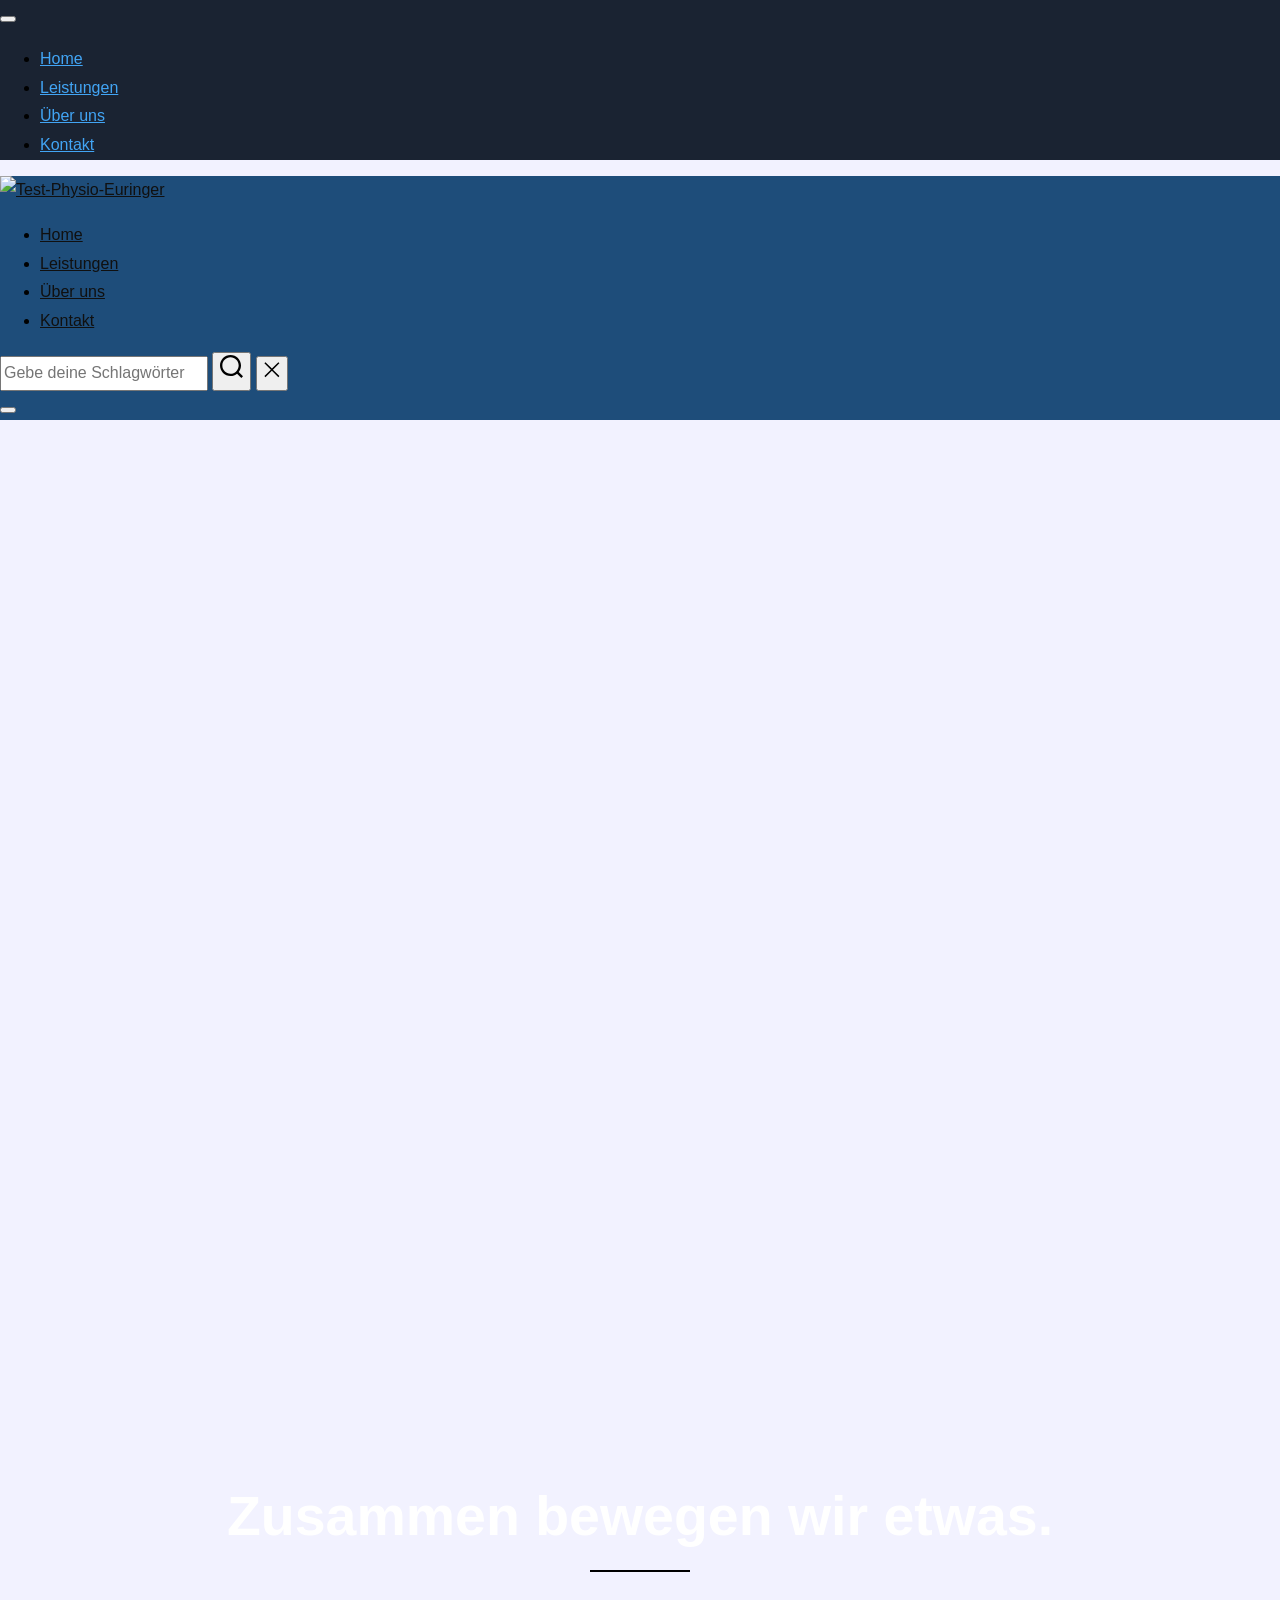
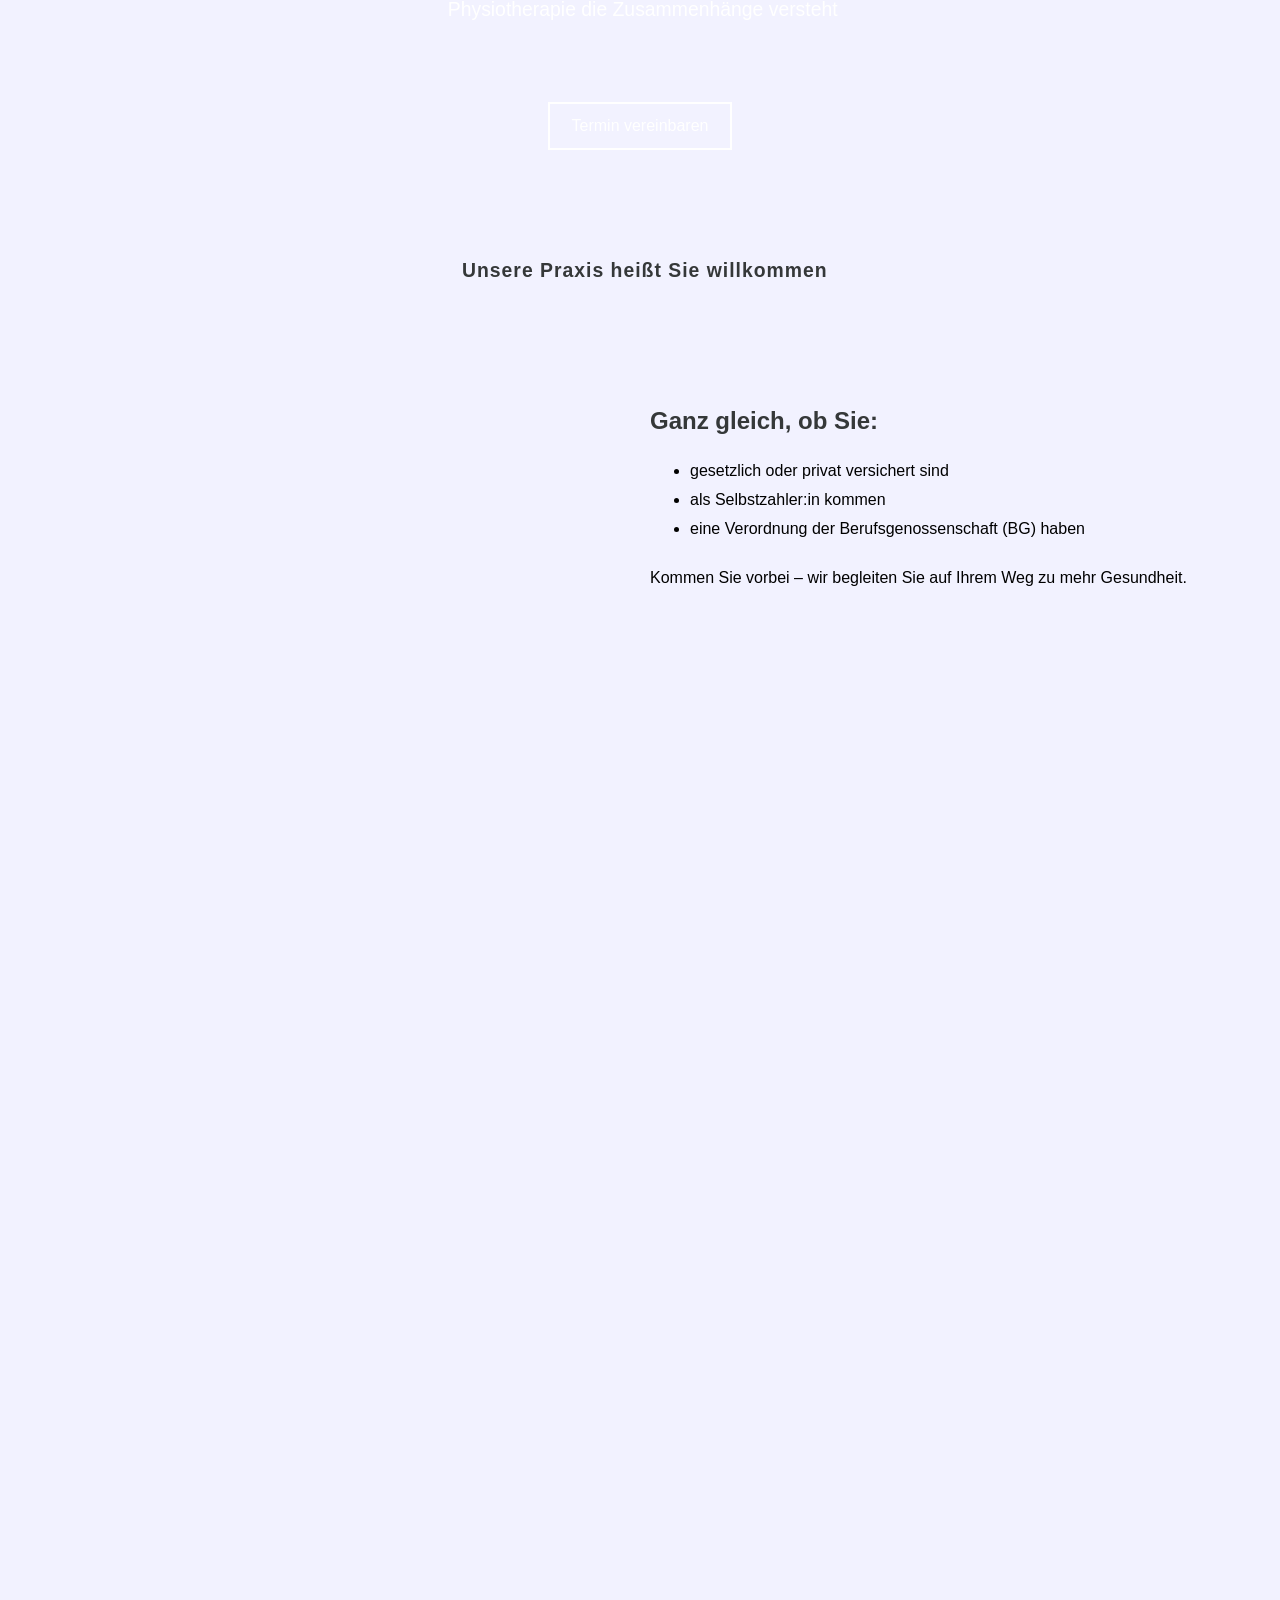
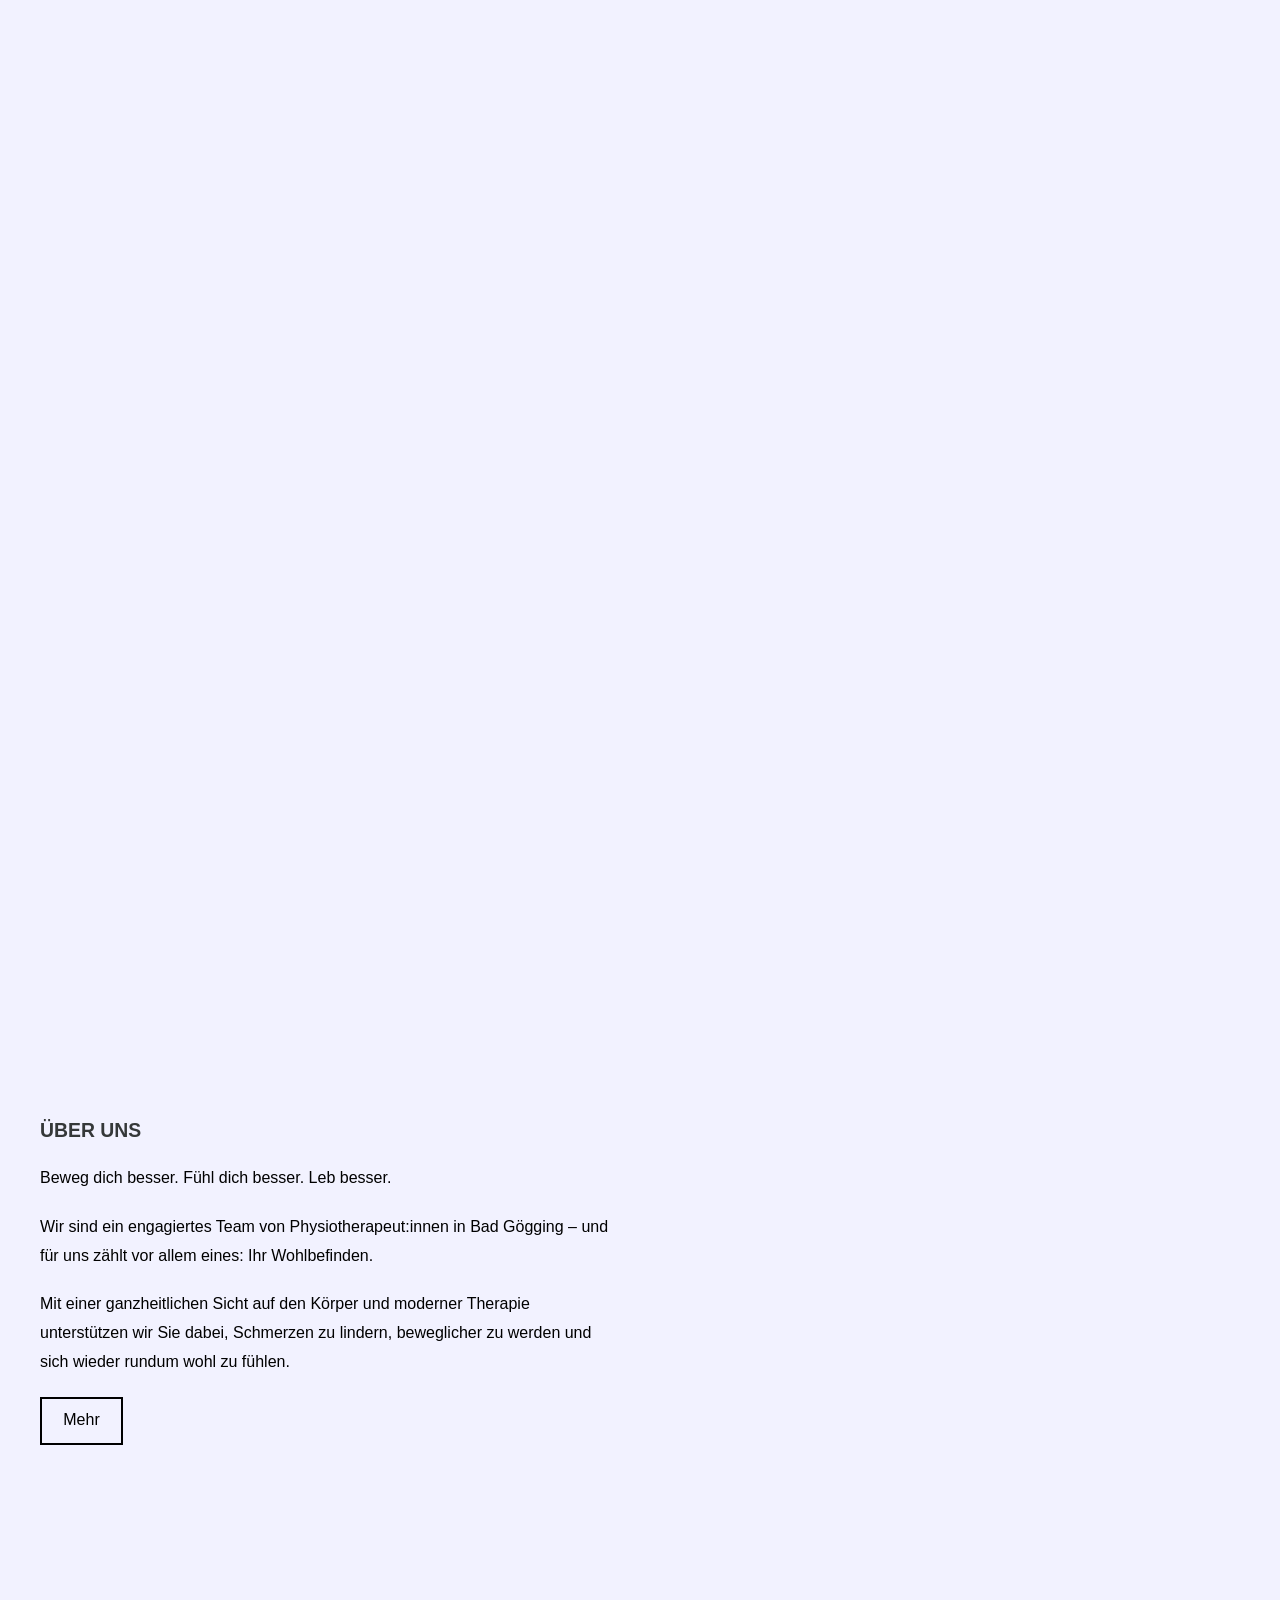
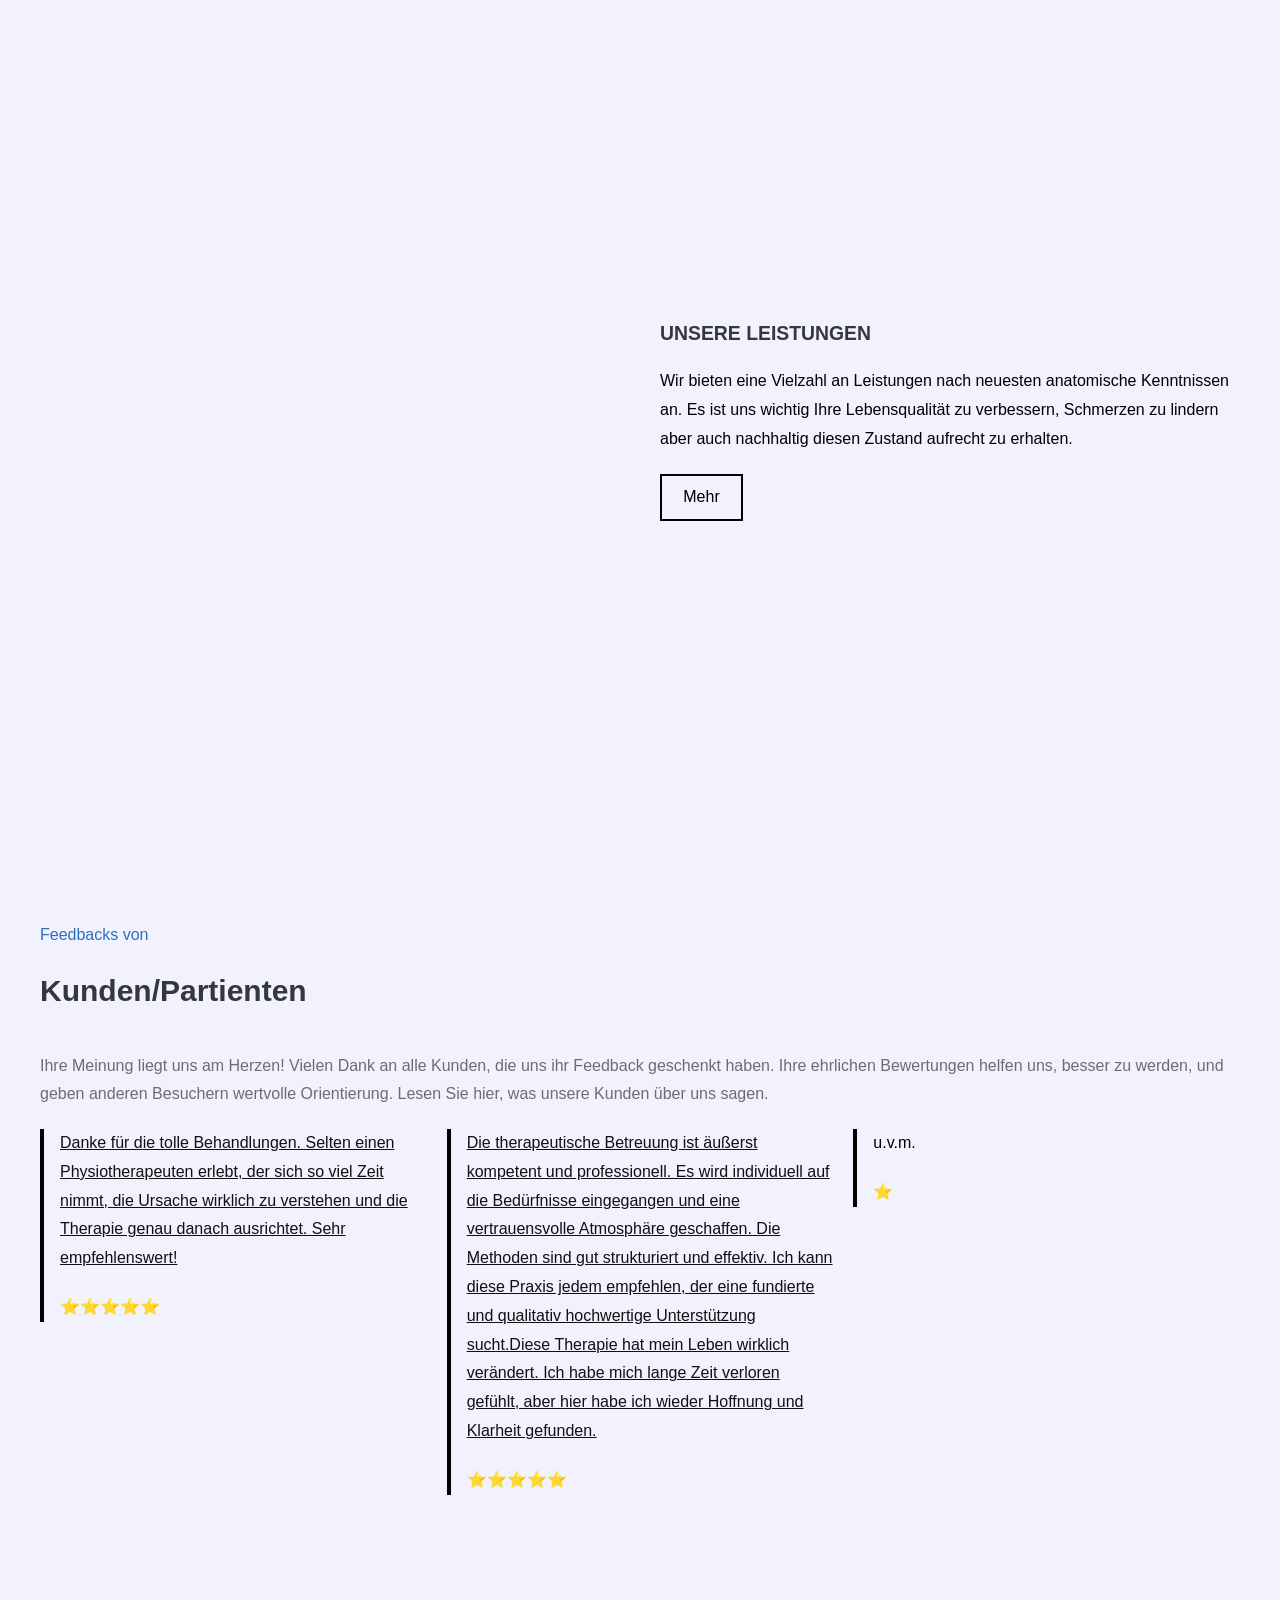
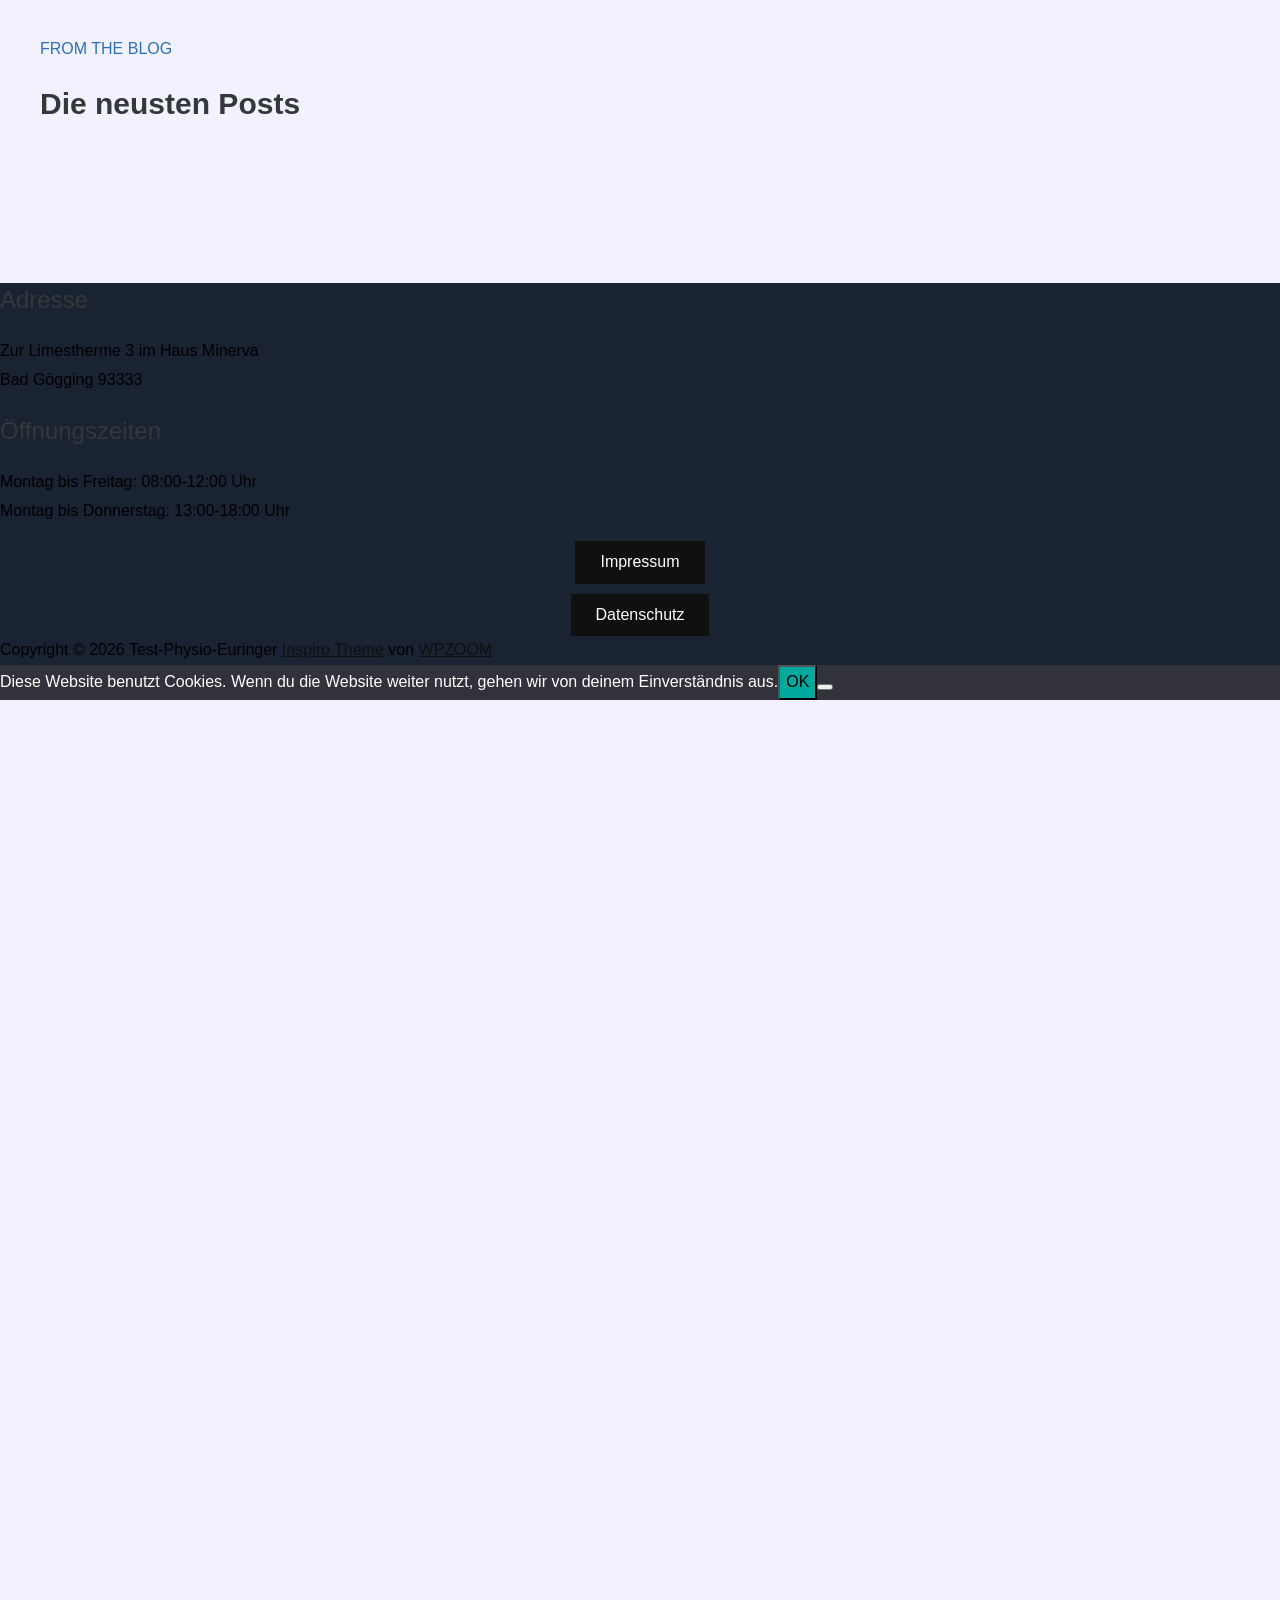
==== commit 8ba72918: "New Test" ====
--- a/index.html
+++ b/index.html
@@ -6,11 +6,11 @@
 	<script>(function(html){html.className = html.className.replace(/\bno-js\b/,'js')})(document.documentElement);</script>
 <title>Test-Physio-Euringer</title>
 <meta name="robots" content="max-image-preview:large">
-<link rel="dns-prefetch" href="/">
-<link rel="alternate" type="application/rss+xml" title="Test-Physio-Euringer » Feed" href="/feed/">
-<link rel="alternate" type="application/rss+xml" title="Test-Physio-Euringer » Kommentar-Feed" href="/comments/feed/">
-<link rel="alternate" title="oEmbed (JSON)" type="application/json+oembed" href="/wp-json/oembed/1.0/embed?url=%2F">
-<link rel="alternate" title="oEmbed (XML)" type="text/xml+oembed" href="/wp-json/oembed/1.0/embed?url=%2F&amp;format=xml">
+<link rel="dns-prefetch" href="/test-website-euringer//">
+<link rel="alternate" type="application/rss+xml" title="Test-Physio-Euringer » Feed" href="/test-website-euringer//feed/">
+<link rel="alternate" type="application/rss+xml" title="Test-Physio-Euringer » Kommentar-Feed" href="/test-website-euringer//comments/feed/">
+<link rel="alternate" title="oEmbed (JSON)" type="application/json+oembed" href="/test-website-euringer//wp-json/oembed/1.0/embed?url=%2Ftest-website-euringer%2F%2F">
+<link rel="alternate" title="oEmbed (XML)" type="text/xml+oembed" href="/test-website-euringer//wp-json/oembed/1.0/embed?url=%2Ftest-website-euringer%2F%2F&amp;format=xml">
 <style id="wp-img-auto-sizes-contain-inline-css">
 img:is([sizes=auto i],[sizes^="auto," i]){contain-intrinsic-size:3000px 1500px}
 /*# sourceURL=wp-img-auto-sizes-contain-inline-css */
@@ -37,81 +37,81 @@
 </style>
 <style id="wp-block-button-inline-css">
 .wp-block-button__link{align-content:center;box-sizing:border-box;cursor:pointer;display:inline-block;height:100%;text-align:center;word-break:break-word}.wp-block-button__link.aligncenter{text-align:center}.wp-block-button__link.alignright{text-align:right}:where(.wp-block-button__link){border-radius:9999px;box-shadow:none;padding:calc(.667em + 2px) calc(1.333em + 2px);text-decoration:none}.wp-block-button[style*=text-decoration] .wp-block-button__link{text-decoration:inherit}.wp-block-buttons>.wp-block-button.has-custom-width{max-width:none}.wp-block-buttons>.wp-block-button.has-custom-width .wp-block-button__link{width:100%}.wp-block-buttons>.wp-block-button.has-custom-font-size .wp-block-button__link{font-size:inherit}.wp-block-buttons>.wp-block-button.wp-block-button__width-25{width:calc(25% - var(--wp--style--block-gap, .5em)*.75)}.wp-block-buttons>.wp-block-button.wp-block-button__width-50{width:calc(50% - var(--wp--style--block-gap, .5em)*.5)}.wp-block-buttons>.wp-block-button.wp-block-button__width-75{width:calc(75% - var(--wp--style--block-gap, .5em)*.25)}.wp-block-buttons>.wp-block-button.wp-block-button__width-100{flex-basis:100%;width:100%}.wp-block-buttons.is-vertical>.wp-block-button.wp-block-button__width-25{width:25%}.wp-block-buttons.is-vertical>.wp-block-button.wp-block-button__width-50{width:50%}.wp-block-buttons.is-vertical>.wp-block-button.wp-block-button__width-75{width:75%}.wp-block-button.is-style-squared,.wp-block-button__link.wp-block-button.is-style-squared{border-radius:0}.wp-block-button.no-border-radius,.wp-block-button__link.no-border-radius{border-radius:0!important}:root :where(.wp-block-button .wp-block-button__link.is-style-outline),:root :where(.wp-block-button.is-style-outline>.wp-block-button__link){border:2px solid;padding:.667em 1.333em}:root :where(.wp-block-button .wp-block-button__link.is-style-outline:not(.has-text-color)),:root :where(.wp-block-button.is-style-outline>.wp-block-button__link:not(.has-text-color)){color:currentColor}:root :where(.wp-block-button .wp-block-button__link.is-style-outline:not(.has-background)),:root :where(.wp-block-button.is-style-outline>.wp-block-button__link:not(.has-background)){background-color:initial;background-image:none}
-/*# sourceURL=/wp-includes/blocks/button/style.min.css */
-</style>
-<link rel="stylesheet" id="wp-block-cover-css" href="/wp-includes/blocks/cover/style.min.css?ver=6.9.4" media="all">
-<link rel="stylesheet" id="wp-block-gallery-css" href="/wp-includes/blocks/gallery/style.min.css?ver=6.9.4" media="all">
+/*# sourceURL=/test-website-euringer//wp-includes/blocks/button/style.min.css */
+</style>
+<link rel="stylesheet" id="wp-block-cover-css" href="/test-website-euringer//wp-includes/blocks/cover/style.min.css?ver=6.9.4" media="all">
+<link rel="stylesheet" id="wp-block-gallery-css" href="/test-website-euringer//wp-includes/blocks/gallery/style.min.css?ver=6.9.4" media="all">
 <style id="wp-block-gallery-theme-inline-css">
 .blocks-gallery-caption{color:#555;font-size:13px;text-align:center}.is-dark-theme .blocks-gallery-caption{color:#ffffffa6}
-/*# sourceURL=/wp-includes/blocks/gallery/theme.min.css */
+/*# sourceURL=/test-website-euringer//wp-includes/blocks/gallery/theme.min.css */
 </style>
 <style id="wp-block-heading-inline-css">
 h1:where(.wp-block-heading).has-background,h2:where(.wp-block-heading).has-background,h3:where(.wp-block-heading).has-background,h4:where(.wp-block-heading).has-background,h5:where(.wp-block-heading).has-background,h6:where(.wp-block-heading).has-background{padding:1.25em 2.375em}h1.has-text-align-left[style*=writing-mode]:where([style*=vertical-lr]),h1.has-text-align-right[style*=writing-mode]:where([style*=vertical-rl]),h2.has-text-align-left[style*=writing-mode]:where([style*=vertical-lr]),h2.has-text-align-right[style*=writing-mode]:where([style*=vertical-rl]),h3.has-text-align-left[style*=writing-mode]:where([style*=vertical-lr]),h3.has-text-align-right[style*=writing-mode]:where([style*=vertical-rl]),h4.has-text-align-left[style*=writing-mode]:where([style*=vertical-lr]),h4.has-text-align-right[style*=writing-mode]:where([style*=vertical-rl]),h5.has-text-align-left[style*=writing-mode]:where([style*=vertical-lr]),h5.has-text-align-right[style*=writing-mode]:where([style*=vertical-rl]),h6.has-text-align-left[style*=writing-mode]:where([style*=vertical-lr]),h6.has-text-align-right[style*=writing-mode]:where([style*=vertical-rl]){rotate:180deg}
-/*# sourceURL=/wp-includes/blocks/heading/style.min.css */
+/*# sourceURL=/test-website-euringer//wp-includes/blocks/heading/style.min.css */
 </style>
 <style id="wp-block-image-inline-css">
 .wp-block-image>a,.wp-block-image>figure>a{display:inline-block}.wp-block-image img{box-sizing:border-box;height:auto;max-width:100%;vertical-align:bottom}@media not (prefers-reduced-motion){.wp-block-image img.hide{visibility:hidden}.wp-block-image img.show{animation:show-content-image .4s}}.wp-block-image[style*=border-radius] img,.wp-block-image[style*=border-radius]>a{border-radius:inherit}.wp-block-image.has-custom-border img{box-sizing:border-box}.wp-block-image.aligncenter{text-align:center}.wp-block-image.alignfull>a,.wp-block-image.alignwide>a{width:100%}.wp-block-image.alignfull img,.wp-block-image.alignwide img{height:auto;width:100%}.wp-block-image .aligncenter,.wp-block-image .alignleft,.wp-block-image .alignright,.wp-block-image.aligncenter,.wp-block-image.alignleft,.wp-block-image.alignright{display:table}.wp-block-image .aligncenter>figcaption,.wp-block-image .alignleft>figcaption,.wp-block-image .alignright>figcaption,.wp-block-image.aligncenter>figcaption,.wp-block-image.alignleft>figcaption,.wp-block-image.alignright>figcaption{caption-side:bottom;display:table-caption}.wp-block-image .alignleft{float:left;margin:.5em 1em .5em 0}.wp-block-image .alignright{float:right;margin:.5em 0 .5em 1em}.wp-block-image .aligncenter{margin-left:auto;margin-right:auto}.wp-block-image :where(figcaption){margin-bottom:1em;margin-top:.5em}.wp-block-image.is-style-circle-mask img{border-radius:9999px}@supports ((-webkit-mask-image:none) or (mask-image:none)) or (-webkit-mask-image:none){.wp-block-image.is-style-circle-mask img{border-radius:0;-webkit-mask-image:url('data:image/svg+xml;utf8,<svg viewBox="0 0 100 100" xmlns="http://www.w3.org/2000/svg"><circle cx="50" cy="50" r="50"/>');mask-image:url('data:image/svg+xml;utf8,<svg viewBox="0 0 100 100" xmlns="http://www.w3.org/2000/svg"><circle cx="50" cy="50" r="50"/>');mask-mode:alpha;-webkit-mask-position:center;mask-position:center;-webkit-mask-repeat:no-repeat;mask-repeat:no-repeat;-webkit-mask-size:contain;mask-size:contain}}:root :where(.wp-block-image.is-style-rounded img,.wp-block-image .is-style-rounded img){border-radius:9999px}.wp-block-image figure{margin:0}.wp-lightbox-container{display:flex;flex-direction:column;position:relative}.wp-lightbox-container img{cursor:zoom-in}.wp-lightbox-container img:hover+button{opacity:1}.wp-lightbox-container button{align-items:center;backdrop-filter:blur(16px) saturate(180%);background-color:#5a5a5a40;border:none;border-radius:4px;cursor:zoom-in;display:flex;height:20px;justify-content:center;opacity:0;padding:0;position:absolute;right:16px;text-align:center;top:16px;width:20px;z-index:100}@media not (prefers-reduced-motion){.wp-lightbox-container button{transition:opacity .2s ease}}.wp-lightbox-container button:focus-visible{outline:3px auto #5a5a5a40;outline:3px auto -webkit-focus-ring-color;outline-offset:3px}.wp-lightbox-container button:hover{cursor:pointer;opacity:1}.wp-lightbox-container button:focus{opacity:1}.wp-lightbox-container button:focus,.wp-lightbox-container button:hover,.wp-lightbox-container button:not(:hover):not(:active):not(.has-background){background-color:#5a5a5a40;border:none}.wp-lightbox-overlay{box-sizing:border-box;cursor:zoom-out;height:100vh;left:0;overflow:hidden;position:fixed;top:0;visibility:hidden;width:100%;z-index:100000}.wp-lightbox-overlay .close-button{align-items:center;cursor:pointer;display:flex;justify-content:center;min-height:40px;min-width:40px;padding:0;position:absolute;right:calc(env(safe-area-inset-right) + 16px);top:calc(env(safe-area-inset-top) + 16px);z-index:5000000}.wp-lightbox-overlay .close-button:focus,.wp-lightbox-overlay .close-button:hover,.wp-lightbox-overlay .close-button:not(:hover):not(:active):not(.has-background){background:none;border:none}.wp-lightbox-overlay .lightbox-image-container{height:var(--wp--lightbox-container-height);left:50%;overflow:hidden;position:absolute;top:50%;transform:translate(-50%,-50%);transform-origin:top left;width:var(--wp--lightbox-container-width);z-index:9999999999}.wp-lightbox-overlay .wp-block-image{align-items:center;box-sizing:border-box;display:flex;height:100%;justify-content:center;margin:0;position:relative;transform-origin:0 0;width:100%;z-index:3000000}.wp-lightbox-overlay .wp-block-image img{height:var(--wp--lightbox-image-height);min-height:var(--wp--lightbox-image-height);min-width:var(--wp--lightbox-image-width);width:var(--wp--lightbox-image-width)}.wp-lightbox-overlay .wp-block-image figcaption{display:none}.wp-lightbox-overlay button{background:none;border:none}.wp-lightbox-overlay .scrim{background-color:#fff;height:100%;opacity:.9;position:absolute;width:100%;z-index:2000000}.wp-lightbox-overlay.active{visibility:visible}@media not (prefers-reduced-motion){.wp-lightbox-overlay.active{animation:turn-on-visibility .25s both}.wp-lightbox-overlay.active img{animation:turn-on-visibility .35s both}.wp-lightbox-overlay.show-closing-animation:not(.active){animation:turn-off-visibility .35s both}.wp-lightbox-overlay.show-closing-animation:not(.active) img{animation:turn-off-visibility .25s both}.wp-lightbox-overlay.zoom.active{animation:none;opacity:1;visibility:visible}.wp-lightbox-overlay.zoom.active .lightbox-image-container{animation:lightbox-zoom-in .4s}.wp-lightbox-overlay.zoom.active .lightbox-image-container img{animation:none}.wp-lightbox-overlay.zoom.active .scrim{animation:turn-on-visibility .4s forwards}.wp-lightbox-overlay.zoom.show-closing-animation:not(.active){animation:none}.wp-lightbox-overlay.zoom.show-closing-animation:not(.active) .lightbox-image-container{animation:lightbox-zoom-out .4s}.wp-lightbox-overlay.zoom.show-closing-animation:not(.active) .lightbox-image-container img{animation:none}.wp-lightbox-overlay.zoom.show-closing-animation:not(.active) .scrim{animation:turn-off-visibility .4s forwards}}@keyframes show-content-image{0%{visibility:hidden}99%{visibility:hidden}to{visibility:visible}}@keyframes turn-on-visibility{0%{opacity:0}to{opacity:1}}@keyframes turn-off-visibility{0%{opacity:1;visibility:visible}99%{opacity:0;visibility:visible}to{opacity:0;visibility:hidden}}@keyframes lightbox-zoom-in{0%{transform:translate(calc((-100vw + var(--wp--lightbox-scrollbar-width))/2 + var(--wp--lightbox-initial-left-position)),calc(-50vh + var(--wp--lightbox-initial-top-position))) scale(var(--wp--lightbox-scale))}to{transform:translate(-50%,-50%) scale(1)}}@keyframes lightbox-zoom-out{0%{transform:translate(-50%,-50%) scale(1);visibility:visible}99%{visibility:visible}to{transform:translate(calc((-100vw + var(--wp--lightbox-scrollbar-width))/2 + var(--wp--lightbox-initial-left-position)),calc(-50vh + var(--wp--lightbox-initial-top-position))) scale(var(--wp--lightbox-scale));visibility:hidden}}
-/*# sourceURL=/wp-includes/blocks/image/style.min.css */
+/*# sourceURL=/test-website-euringer//wp-includes/blocks/image/style.min.css */
 </style>
 <style id="wp-block-image-theme-inline-css">
 :root :where(.wp-block-image figcaption){color:#555;font-size:13px;text-align:center}.is-dark-theme :root :where(.wp-block-image figcaption){color:#ffffffa6}.wp-block-image{margin:0 0 1em}
-/*# sourceURL=/wp-includes/blocks/image/theme.min.css */
+/*# sourceURL=/test-website-euringer//wp-includes/blocks/image/theme.min.css */
 </style>
 <style id="wp-block-list-inline-css">
 ol,ul{box-sizing:border-box}:root :where(.wp-block-list.has-background){padding:1.25em 2.375em}
-/*# sourceURL=/wp-includes/blocks/list/style.min.css */
+/*# sourceURL=/test-website-euringer//wp-includes/blocks/list/style.min.css */
 </style>
 <style id="wp-block-buttons-inline-css">
 .wp-block-buttons{box-sizing:border-box}.wp-block-buttons.is-vertical{flex-direction:column}.wp-block-buttons.is-vertical>.wp-block-button:last-child{margin-bottom:0}.wp-block-buttons>.wp-block-button{display:inline-block;margin:0}.wp-block-buttons.is-content-justification-left{justify-content:flex-start}.wp-block-buttons.is-content-justification-left.is-vertical{align-items:flex-start}.wp-block-buttons.is-content-justification-center{justify-content:center}.wp-block-buttons.is-content-justification-center.is-vertical{align-items:center}.wp-block-buttons.is-content-justification-right{justify-content:flex-end}.wp-block-buttons.is-content-justification-right.is-vertical{align-items:flex-end}.wp-block-buttons.is-content-justification-space-between{justify-content:space-between}.wp-block-buttons.aligncenter{text-align:center}.wp-block-buttons:not(.is-content-justification-space-between,.is-content-justification-right,.is-content-justification-left,.is-content-justification-center) .wp-block-button.aligncenter{margin-left:auto;margin-right:auto;width:100%}.wp-block-buttons[style*=text-decoration] .wp-block-button,.wp-block-buttons[style*=text-decoration] .wp-block-button__link{text-decoration:inherit}.wp-block-buttons.has-custom-font-size .wp-block-button__link{font-size:inherit}.wp-block-buttons .wp-block-button__link{width:100%}.wp-block-button.aligncenter{text-align:center}
-/*# sourceURL=/wp-includes/blocks/buttons/style.min.css */
+/*# sourceURL=/test-website-euringer//wp-includes/blocks/buttons/style.min.css */
 </style>
 <style id="wp-block-columns-inline-css">
 .wp-block-columns{box-sizing:border-box;display:flex;flex-wrap:wrap!important}@media (min-width:782px){.wp-block-columns{flex-wrap:nowrap!important}}.wp-block-columns{align-items:normal!important}.wp-block-columns.are-vertically-aligned-top{align-items:flex-start}.wp-block-columns.are-vertically-aligned-center{align-items:center}.wp-block-columns.are-vertically-aligned-bottom{align-items:flex-end}@media (max-width:781px){.wp-block-columns:not(.is-not-stacked-on-mobile)>.wp-block-column{flex-basis:100%!important}}@media (min-width:782px){.wp-block-columns:not(.is-not-stacked-on-mobile)>.wp-block-column{flex-basis:0;flex-grow:1}.wp-block-columns:not(.is-not-stacked-on-mobile)>.wp-block-column[style*=flex-basis]{flex-grow:0}}.wp-block-columns.is-not-stacked-on-mobile{flex-wrap:nowrap!important}.wp-block-columns.is-not-stacked-on-mobile>.wp-block-column{flex-basis:0;flex-grow:1}.wp-block-columns.is-not-stacked-on-mobile>.wp-block-column[style*=flex-basis]{flex-grow:0}:where(.wp-block-columns){margin-bottom:1.75em}:where(.wp-block-columns.has-background){padding:1.25em 2.375em}.wp-block-column{flex-grow:1;min-width:0;overflow-wrap:break-word;word-break:break-word}.wp-block-column.is-vertically-aligned-top{align-self:flex-start}.wp-block-column.is-vertically-aligned-center{align-self:center}.wp-block-column.is-vertically-aligned-bottom{align-self:flex-end}.wp-block-column.is-vertically-aligned-stretch{align-self:stretch}.wp-block-column.is-vertically-aligned-bottom,.wp-block-column.is-vertically-aligned-center,.wp-block-column.is-vertically-aligned-top{width:100%}
-/*# sourceURL=/wp-includes/blocks/columns/style.min.css */
+/*# sourceURL=/test-website-euringer//wp-includes/blocks/columns/style.min.css */
 </style>
 <style id="wp-block-group-inline-css">
 .wp-block-group{box-sizing:border-box}:where(.wp-block-group.wp-block-group-is-layout-constrained){position:relative}
-/*# sourceURL=/wp-includes/blocks/group/style.min.css */
+/*# sourceURL=/test-website-euringer//wp-includes/blocks/group/style.min.css */
 </style>
 <style id="wp-block-group-theme-inline-css">
 :where(.wp-block-group.has-background){padding:1.25em 2.375em}
-/*# sourceURL=/wp-includes/blocks/group/theme.min.css */
+/*# sourceURL=/test-website-euringer//wp-includes/blocks/group/theme.min.css */
 </style>
 <style id="wp-block-paragraph-inline-css">
 .is-small-text{font-size:.875em}.is-regular-text{font-size:1em}.is-large-text{font-size:2.25em}.is-larger-text{font-size:3em}.has-drop-cap:not(:focus):first-letter{float:left;font-size:8.4em;font-style:normal;font-weight:100;line-height:.68;margin:.05em .1em 0 0;text-transform:uppercase}body.rtl .has-drop-cap:not(:focus):first-letter{float:none;margin-left:.1em}p.has-drop-cap.has-background{overflow:hidden}:root :where(p.has-background){padding:1.25em 2.375em}:where(p.has-text-color:not(.has-link-color)) a{color:inherit}p.has-text-align-left[style*="writing-mode:vertical-lr"],p.has-text-align-right[style*="writing-mode:vertical-rl"]{rotate:180deg}
-/*# sourceURL=/wp-includes/blocks/paragraph/style.min.css */
+/*# sourceURL=/test-website-euringer//wp-includes/blocks/paragraph/style.min.css */
 </style>
 <style id="wp-block-quote-inline-css">
 .wp-block-quote{box-sizing:border-box;overflow-wrap:break-word}.wp-block-quote.is-large:where(:not(.is-style-plain)),.wp-block-quote.is-style-large:where(:not(.is-style-plain)){margin-bottom:1em;padding:0 1em}.wp-block-quote.is-large:where(:not(.is-style-plain)) p,.wp-block-quote.is-style-large:where(:not(.is-style-plain)) p{font-size:1.5em;font-style:italic;line-height:1.6}.wp-block-quote.is-large:where(:not(.is-style-plain)) cite,.wp-block-quote.is-large:where(:not(.is-style-plain)) footer,.wp-block-quote.is-style-large:where(:not(.is-style-plain)) cite,.wp-block-quote.is-style-large:where(:not(.is-style-plain)) footer{font-size:1.125em;text-align:right}.wp-block-quote>cite{display:block}
-/*# sourceURL=/wp-includes/blocks/quote/style.min.css */
+/*# sourceURL=/test-website-euringer//wp-includes/blocks/quote/style.min.css */
 </style>
 <style id="wp-block-quote-theme-inline-css">
 .wp-block-quote{border-left:.25em solid;margin:0 0 1.75em;padding-left:1em}.wp-block-quote cite,.wp-block-quote footer{color:currentColor;font-size:.8125em;font-style:normal;position:relative}.wp-block-quote:where(.has-text-align-right){border-left:none;border-right:.25em solid;padding-left:0;padding-right:1em}.wp-block-quote:where(.has-text-align-center){border:none;padding-left:0}.wp-block-quote.is-large,.wp-block-quote.is-style-large,.wp-block-quote:where(.is-style-plain){border:none}
-/*# sourceURL=/wp-includes/blocks/quote/theme.min.css */
+/*# sourceURL=/test-website-euringer//wp-includes/blocks/quote/theme.min.css */
 </style>
 <style id="wp-block-separator-inline-css">
 @charset "UTF-8";.wp-block-separator{border:none;border-top:2px solid}:root :where(.wp-block-separator.is-style-dots){height:auto;line-height:1;text-align:center}:root :where(.wp-block-separator.is-style-dots):before{color:currentColor;content:"···";font-family:serif;font-size:1.5em;letter-spacing:2em;padding-left:2em}.wp-block-separator.is-style-dots{background:none!important;border:none!important}
-/*# sourceURL=/wp-includes/blocks/separator/style.min.css */
+/*# sourceURL=/test-website-euringer//wp-includes/blocks/separator/style.min.css */
 </style>
 <style id="wp-block-separator-theme-inline-css">
 .wp-block-separator.has-css-opacity{opacity:.4}.wp-block-separator{border:none;border-bottom:2px solid;margin-left:auto;margin-right:auto}.wp-block-separator.has-alpha-channel-opacity{opacity:1}.wp-block-separator:not(.is-style-wide):not(.is-style-dots){width:100px}.wp-block-separator.has-background:not(.is-style-dots){border-bottom:none;height:1px}.wp-block-separator.has-background:not(.is-style-wide):not(.is-style-dots){height:2px}
-/*# sourceURL=/wp-includes/blocks/separator/theme.min.css */
+/*# sourceURL=/test-website-euringer//wp-includes/blocks/separator/theme.min.css */
 </style>
 <style id="wp-block-spacer-inline-css">
 .wp-block-spacer{clear:both}
-/*# sourceURL=/wp-includes/blocks/spacer/style.min.css */
+/*# sourceURL=/test-website-euringer//wp-includes/blocks/spacer/style.min.css */
 </style>
 <style id="msfbp-my-social-feeds-style-inline-css">
 .wp-block-msfbp-my-social-feeds .msfb-my-social-feeds{background-color:rgba(65,111,244,.051);border-radius:5px;padding:20px}.wp-block-msfbp-my-social-feeds .msfb-my-social-feeds h2{color:#000;font-size:22px;font-weight:500;margin:0;padding-bottom:10px;padding-top:20px;text-align:center}.wp-block-msfbp-my-social-feeds .msfb-my-social-feeds h3{color:#000;font-size:18px;margin:0;text-align:center}.wp-block-msfbp-my-social-feeds .msfb-my-social-feeds .items-list{-moz-column-gap:10px;column-gap:10px;display:grid;grid-template-columns:repeat(3,1fr);padding-top:20px;row-gap:10px}.wp-block-msfbp-my-social-feeds .msfb-my-social-feeds .items-list .item{background-color:rgba(20,110,245,.051);border-radius:4px;cursor:pointer;padding:40px 15px;position:relative;text-align:center;transform:translateY(0);transition:all .25s ease}.wp-block-msfbp-my-social-feeds .msfb-my-social-feeds .items-list .item h3{color:#000;font-size:20px;margin:15px 0 5px;transition:color .25s ease}.wp-block-msfbp-my-social-feeds .msfb-my-social-feeds .items-list .item p{color:hsla(0,4%,5%,.89);font-size:16px;margin:0}.wp-block-msfbp-my-social-feeds .msfb-my-social-feeds .items-list .item .icon{height:30px;left:50%;position:absolute;top:30px;transform:translate(-50%,-50%);transition:transform .25s ease;width:30px}.wp-block-msfbp-my-social-feeds .msfb-my-social-feeds .items-list .item:hover{border-color:#146ef5;box-shadow:0 10px 20px rgba(0,0,0,.15);transform:translateY(-8px)}.wp-block-msfbp-my-social-feeds .msfb-my-social-feeds .items-list .item:hover h3{color:#146ef5}.wp-block-msfbp-my-social-feeds .ttpUnAuthor{background:linear-gradient(180deg,#fff,#fbfcff);border-radius:28px;box-shadow:0 7px 67px rgba(45,108,223,.17),inset 0 0 0 1px hsla(0,0%,100%,.3);overflow:hidden;padding:52px 40px;position:relative;text-align:center}.wp-block-msfbp-my-social-feeds .ttpUnAuthor:before{background:radial-gradient(circle,rgba(91,108,249,.18),transparent 65%);content:"";height:260px;inset:-140px -140px auto auto;position:absolute;width:260px}.wp-block-msfbp-my-social-feeds .ttpUnAuthor h2{color:#0f172a;font-size:26px;font-weight:800;letter-spacing:-.2px;margin-bottom:10px}.wp-block-msfbp-my-social-feeds .ttpUnAuthor p{color:#475569;font-size:16px;line-height:1.65;margin-bottom:28px}.wp-block-msfbp-my-social-feeds .ttpUnAuthor .bpChooseToken input.components-text-control__input,.wp-block-msfbp-my-social-feeds .ttpUnAuthor .bpChooseToken select.components-select-control__input,.wp-block-msfbp-my-social-feeds .ttpUnAuthor .bpField{background:#fff;border:1px solid rgba(148,163,184,.45)!important;border-radius:14px;box-shadow:0 10px 24px rgba(15,23,42,.06);color:#0f172a;font-size:14px;font-weight:600;height:46px;padding:0 14px;transition:all .2s ease;width:100%}.wp-block-msfbp-my-social-feeds .ttpUnAuthor .bpChooseToken input.components-text-control__input:focus,.wp-block-msfbp-my-social-feeds .ttpUnAuthor .bpChooseToken select.components-select-control__input:focus,.wp-block-msfbp-my-social-feeds .ttpUnAuthor .bpField:focus{border-color:rgba(91,108,249,.8)!important;box-shadow:0 0 0 4px rgba(91,108,249,.18),0 10px 24px rgba(15,23,42,.06);outline:none!important}.wp-block-msfbp-my-social-feeds .ttpUnAuthor .bpChooseToken{align-items:center;display:flex;gap:16px;margin-bottom:15px;text-align:left}.wp-block-msfbp-my-social-feeds .ttpUnAuthor .bpChooseToken .mb{color:#334155;font-size:14px;font-weight:600;margin:0;white-space:nowrap;width:180px}.wp-block-msfbp-my-social-feeds .ttpUnAuthor .bpChooseToken .components-base-control{flex:1;margin-bottom:0}.wp-block-msfbp-my-social-feeds .ttpUnAuthor .bpChooseToken .components-base-control .components-base-control__field{margin-bottom:0!important}.wp-block-msfbp-my-social-feeds .ttpUnAuthor .bpChooseToken select.components-select-control__input{appearance:none;-webkit-appearance:none;-moz-appearance:none}.wp-block-msfbp-my-social-feeds .ttpUnAuthor .bpChooseToken .components-input-control__backdrop{border:0!important;box-shadow:none!important;outline:none!important}.wp-block-msfbp-my-social-feeds .ttpUnAuthor .bpChooseToken .components-input-control:focus-within .components-input-control__backdrop{box-shadow:none!important;outline:none!important}.wp-block-msfbp-my-social-feeds .ttpUnAuthor .bpFetchBtn{align-items:center;background:rgba(15,23,42,.06);border:0;border-radius:10px;color:#0f172a;display:block;font-size:14px;font-weight:600;justify-content:center;margin:10px 0;transition:all .2s ease}.wp-block-msfbp-my-social-feeds .ttpUnAuthor .bpFetchBtn:hover{background:rgba(15,23,42,.1)}.wp-block-msfbp-my-social-feeds .ttpUnAuthor .bpFetchBtn:active{transform:translateY(1px)}.wp-block-msfbp-my-social-feeds .ttpUnAuthor a{align-items:center;background:linear-gradient(135deg,#5b6cf9,#6a3fc7);border-radius:14px;color:#fff;display:block;font-size:15px;font-weight:700;gap:10px;justify-content:center;padding:14px 30px;text-decoration:none;transition:all .25s ease}.wp-block-msfbp-my-social-feeds .ttpUnAuthor a .icon{font-size:16px;opacity:.95}.wp-block-msfbp-my-social-feeds .ttpUnAuthor a:hover{color:#fff;transform:translateY(-2px)}.wp-block-msfbp-my-social-feeds .ttpUnAuthor a:active{box-shadow:0 8px 18px rgba(91,108,249,.3);transform:translateY(0)}.wp-block-msfbp-my-social-feeds .ttpUnAuthor .ttpSecure{border-top:1px solid rgba(100,116,139,.18);color:#64748b;font-size:14px;margin-top:30px;padding-top:18px}@media(max-width:480px){.wp-block-msfbp-my-social-feeds .ttpUnAuthor{margin:42px 16px;padding:38px 24px}.wp-block-msfbp-my-social-feeds .ttpUnAuthor h2{font-size:22px}.wp-block-msfbp-my-social-feeds .ttpUnAuthor p{font-size:15px}.wp-block-msfbp-my-social-feeds .ttpUnAuthor .bpChooseToken{align-items:stretch;flex-direction:column}.wp-block-msfbp-my-social-feeds .ttpUnAuthor .bpChooseToken .mb{margin-bottom:6px;white-space:normal;width:100%}}.wp-block-msfbp-my-social-feeds .clipBtnWrapper{margin-bottom:30px;text-align:center}.wp-block-msfbp-my-social-feeds .clipBtnWrapper p{font-size:18px;font-weight:500}.wp-block-msfbp-my-social-feeds .clipBtnWrapper button{background:#4527a4;border:none;border-radius:5px;color:#fff;cursor:pointer;display:flex;font-size:15px;justify-content:center;padding:10px;transition:.3s;width:100%}.wp-block-msfbp-my-social-feeds .clipBtnWrapper button:hover{background:#4527a4;color:#fff}.msfHelpLine{align-items:center;display:flex;justify-content:space-between}.msfHelpLine a{background:#226df5;border-radius:5px;color:#fff;font-size:14px;margin-bottom:5px;padding:3px 11px;text-decoration:none}
 
-/*# sourceURL=/wp-content/plugins/my-social-feeds/build/index.css */
+/*# sourceURL=/test-website-euringer//wp-content/plugins/my-social-feeds/build/index.css */
 </style>
 <style id="bpifb-my-social-feeds-style-inline-css">
 .dashicons{font-family:dashicons!important}.columns-1{grid-template-columns:repeat(1,1fr)}.columns-2{grid-template-columns:repeat(2,1fr)}.columns-3{grid-template-columns:repeat(3,1fr)}.columns-4{grid-template-columns:repeat(4,1fr)}.columns-5{grid-template-columns:repeat(5,1fr)}.columns-6{grid-template-columns:repeat(6,1fr)}.columns-7{grid-template-columns:repeat(7,1fr)}.columns-8{grid-template-columns:repeat(8,1fr)}.columns-9{grid-template-columns:repeat(9,1fr)}.columns-10{grid-template-columns:repeat(10,1fr)}.columns-11{grid-template-columns:repeat(11,1fr)}.columns-12{grid-template-columns:repeat(12,1fr)}@media(max-width:768px){.columns-tablet-1{grid-template-columns:repeat(1,1fr)}.columns-tablet-2{grid-template-columns:repeat(2,1fr)}.columns-tablet-3{grid-template-columns:repeat(3,1fr)}.columns-tablet-4{grid-template-columns:repeat(4,1fr)}.columns-tablet-5{grid-template-columns:repeat(5,1fr)}.columns-tablet-6{grid-template-columns:repeat(6,1fr)}.columns-tablet-7{grid-template-columns:repeat(7,1fr)}.columns-tablet-8{grid-template-columns:repeat(8,1fr)}.columns-tablet-9{grid-template-columns:repeat(9,1fr)}.columns-tablet-10{grid-template-columns:repeat(10,1fr)}.columns-tablet-11{grid-template-columns:repeat(11,1fr)}.columns-tablet-12{grid-template-columns:repeat(12,1fr)}}@media(max-width:576px){.columns-mobile-1{grid-template-columns:repeat(1,1fr)}.columns-mobile-2{grid-template-columns:repeat(2,1fr)}.columns-mobile-3{grid-template-columns:repeat(3,1fr)}.columns-mobile-4{grid-template-columns:repeat(4,1fr)}.columns-mobile-5{grid-template-columns:repeat(5,1fr)}.columns-mobile-6{grid-template-columns:repeat(6,1fr)}.columns-mobile-7{grid-template-columns:repeat(7,1fr)}.columns-mobile-8{grid-template-columns:repeat(8,1fr)}.columns-mobile-9{grid-template-columns:repeat(9,1fr)}.columns-mobile-10{grid-template-columns:repeat(10,1fr)}.columns-mobile-11{grid-template-columns:repeat(11,1fr)}.columns-mobile-12{grid-template-columns:repeat(12,1fr)}}@keyframes ifbShine{to{left:125%}}.wp-block-bpifb-my-social-feeds *{box-sizing:border-box}.wp-block-bpifb-my-social-feeds .ifbInstagramFeed .ifbGallery{display:grid}.wp-block-bpifb-my-social-feeds .ifbInstagramFeed .galleryHeader{align-items:center;display:flex;justify-content:space-between}.wp-block-bpifb-my-social-feeds .ifbInstagramFeed .galleryHeader .followBtn{margin-left:auto}.wp-block-bpifb-my-social-feeds .ifbInstagramFeed .galleyFooter{align-items:center;display:flex;gap:20px;justify-content:center;margin-top:20px}.wp-block-bpifb-my-social-feeds .ifbInstagramFeed .followBtn{border-radius:3px;display:inline-block;padding:10px 20px;text-decoration:none;transition:all .3s ease}.wp-block-bpifb-my-social-feeds .ifbInstagramFeed .loadMoreBtn{background:#4527a4;border:none;border-radius:3px;color:#fff;cursor:pointer;display:inline-block;padding:10px 20px;transition:all .3s ease}.wp-block-bpifb-my-social-feeds .ifbInstagramFeed .loadMoreBtn.hidden{display:none}.wp-block-bpifb-my-social-feeds .ifbInstagramFeed .loadMoreBtn:focus,.wp-block-bpifb-my-social-feeds .ifbInstagramFeed .loadMoreBtn:hover{background-color:#8344c5;border:none}.wp-block-bpifb-my-social-feeds .ifbInstagramFeed .galleryItem{height:100%;overflow:hidden;position:relative}.wp-block-bpifb-my-social-feeds .ifbInstagramFeed .galleryItem .typeIcon{line-height:50%;padding:8px;position:absolute;right:0;top:0}.wp-block-bpifb-my-social-feeds .ifbInstagramFeed .galleryItem .caption p{max-width:100%;padding:0 15px;width:-moz-max-content;width:max-content}.wp-block-bpifb-my-social-feeds .ifbInstagramFeed .galleryItem:hover figure.zoomIn img{transform:scale(1.1)}.wp-block-bpifb-my-social-feeds .ifbInstagramFeed .galleryItem:hover figure.zoomOut img{transform:scale(1)}.wp-block-bpifb-my-social-feeds .ifbInstagramFeed .galleryItem:hover figure.rotateIn img{transform:scale(1.1) rotate(3deg)}.wp-block-bpifb-my-social-feeds .ifbInstagramFeed .galleryItem:hover figure.rotateOut img{transform:scale(1) rotate(0deg)}.wp-block-bpifb-my-social-feeds .ifbInstagramFeed .galleryItem:hover figure.shine:before{animation:ifbShine .75s}.wp-block-bpifb-my-social-feeds .ifbInstagramFeed .galleryItem:hover figure .caption{opacity:1}.wp-block-bpifb-my-social-feeds .ifbInstagramFeed figure{margin:0;padding-bottom:100%;position:relative;transition:all .4s ease-in-out;width:100%}.wp-block-bpifb-my-social-feeds .ifbInstagramFeed figure img{left:0;position:absolute;top:0}.wp-block-bpifb-my-social-feeds .ifbInstagramFeed figure.zoomOut img{transform:scale(1.1)}.wp-block-bpifb-my-social-feeds .ifbInstagramFeed figure.rotateOut img{transform:scale(1.1) rotate(3deg)}.wp-block-bpifb-my-social-feeds .ifbInstagramFeed figure.shine{position:relative}.wp-block-bpifb-my-social-feeds .ifbInstagramFeed figure.shine:before{background:linear-gradient(90deg,hsla(0,0%,100%,0) 0,hsla(0,0%,100%,.302));content:"";display:block;height:100%;left:-75%;position:absolute;top:0;transform:skewX(-25deg);width:50%;z-index:2}.wp-block-bpifb-my-social-feeds .ifbInstagramFeed figure .caption{height:100%;left:0;margin:0;opacity:0;position:absolute;top:0;transition:all .4s ease-in-out;width:100%}.wp-block-bpifb-my-social-feeds .ifbInstagramFeed figure .caption p{margin:0;position:absolute}.wp-block-bpifb-my-social-feeds .ifbInstagramFeed figure .caption.overlayTop p{left:50%;top:8%;transform:translate(-50%,10%)}.wp-block-bpifb-my-social-feeds .ifbInstagramFeed figure .caption.overlayCenter p{left:50%;top:50%;transform:translate(-50%,-50%)}.wp-block-bpifb-my-social-feeds .ifbInstagramFeed figure .caption.overlayBottom p{bottom:8%;left:50%;transform:translate(-50%,10%)}.wp-block-bpifb-my-social-feeds .ifbInstagramFeed img,.wp-block-bpifb-my-social-feeds .ifbInstagramFeed video{height:100%;max-height:100%;max-width:100%;-o-object-fit:cover;object-fit:cover;transition:all .3s cubic-bezier(.2,.6,.7,.8);width:100%}.ifbProfile{align-items:center;display:flex;gap:20px}.ifbProfile .profileImg{border-radius:50%;box-sizing:border-box;height:55px;margin:0;min-width:55px;overflow:hidden;width:55px}.ifbProfile .profileImg img{height:100%;-o-object-fit:cover;object-fit:cover;width:100%}.ifbProfile .userName{color:#4527a4;display:inline-block;font-size:18px;font-weight:700;line-height:135%;margin:0;text-decoration:none!important}.ifbProfile .follow{align-items:center;display:flex;font-size:14px;font-weight:600;gap:15px;line-height:120%;margin:10px 0 0!important}.ifbProfile .follow *{margin:0!important}.ifbProfile .name{font-size:14px;font-weight:700;line-height:120%;margin:15px 0 0!important}.ifbProfile .biography{font-size:14px;font-weight:500;line-height:120%;margin:8px 0 0!important}.ifbPopupContent{border-radius:5px;display:none;max-width:calc(100% - 100px);overflow:hidden;padding:0;width:1140px}.ifbPopupContent .contentArea{cursor:default;display:flex;height:100%;max-height:100%;max-width:100%;overflow:auto;width:100%}.ifbPopupContent .contentArea .media{flex:1;width:calc(100% - 350px)}.ifbPopupContent .contentArea .media img,.ifbPopupContent .contentArea .media video{height:100%;-o-object-fit:cover;object-fit:cover;width:100%}.ifbPopupContent .contentArea .text{max-width:100%;min-width:350px;padding:15px 20px}.ifbPopupContent .contentArea .text .ifbProfile{border-bottom:1px solid #d3d3d3;margin-bottom:20px;padding-bottom:15px}.ifbPopupContent .contentArea .text .info{color:#333;font-size:14px;font-weight:700;margin-top:25px}.ifbPopupContent .contentArea .text .info *{color:inherit;font-size:inherit;line-height:100%}.ifbPopupContent .contentArea .text .info .link{align-items:center;color:#fff;display:inline-flex;gap:4px}@media(max-width:992px){.ifbPopupContent .contentArea .media{width:calc(100% - 300px)}.ifbPopupContent .contentArea .text{min-width:300px}}@media(max-width:768px){.ifbPopupContent .contentArea{flex-direction:column}.ifbPopupContent .contentArea .media{height:0;padding-bottom:100%;position:relative;width:100%}.ifbPopupContent .contentArea .media>*{height:100%;left:0;position:absolute;top:0;width:100%}}.ifbCarousel{height:100%;overflow:hidden;position:relative;z-index:1}.ifbCarousel .swiper-button-next,.ifbCarousel .swiper-button-prev{box-sizing:content-box;height:24px;padding:8px;width:24px}.ifbCarousel .swiper-button-next svg,.ifbCarousel .swiper-button-prev svg{background:#fff;border-radius:50%;fill:#262626}.ifbCarousel .swiper-button-next:after,.ifbCarousel .swiper-button-prev:after{content:""}.ifbCarousel .swiper-button-prev{left:0}.ifbCarousel .swiper-button-next{right:0}.ifbLoading{font-weight:700;margin:0;padding:0}.galleryLoading{animation:galleryAnimate 2.8s linear infinite forwards;background:#000;background:#f6f7f8;background:linear-gradient(90deg,#eee 2%,#ddd 18%,#eee 33%);background-size:1820px;height:520px;overflow:hidden;position:relative}.galleryLoadingItem{background:#fff;left:0;position:absolute;top:0;z-index:2}.galleryLoadingItem:first-child{height:55px;left:55px;width:15px}.galleryLoadingItem:nth-child(2){height:16.5px;left:70px;width:calc(100% - 250px)}.galleryLoadingItem:nth-child(3){height:17px;left:70px;top:38.5px;width:calc(100% - 250px)}.galleryLoadingItem:nth-child(4){height:55px;left:220px;width:calc(100% - 400px)}.galleryLoadingItem:nth-child(5),.galleryLoadingItem:nth-child(6){height:7.5px;left:calc(100% - 180px);width:180px}.galleryLoadingItem:nth-child(6){top:47.5px}.galleryLoadingItem:nth-child(7){height:15px;top:55px;width:100%}.galleryLoadingItem:nth-child(10),.galleryLoadingItem:nth-child(8),.galleryLoadingItem:nth-child(9){height:660px;top:70px;width:15px}.galleryLoadingItem:nth-child(8){left:calc(25% - 7.5px)}.galleryLoadingItem:nth-child(9){left:calc(50% - 7.5px)}.galleryLoadingItem:nth-child(10){left:calc(75% - 7.5px)}.galleryLoadingItem:nth-child(11){height:15px;top:280px;width:100%}@keyframes galleryAnimate{0%{background-position:-910px 0}to{background-position:910px 0}}
 
-/*# sourceURL=/wp-content/plugins/my-social-feeds/build/instagram/view.css */
-</style>
-<link rel="stylesheet" id="fancyapps-css" href="/wp-content/plugins/my-social-feeds/public/css/fancyapps.min.css?ver=3.5.7" media="all">
+/*# sourceURL=/test-website-euringer//wp-content/plugins/my-social-feeds/build/instagram/view.css */
+</style>
+<link rel="stylesheet" id="fancyapps-css" href="/test-website-euringer//wp-content/plugins/my-social-feeds/public/css/fancyapps.min.css?ver=3.5.7" media="all">
 <style id="global-styles-inline-css">
 :root{--wp--preset--aspect-ratio--square: 1;--wp--preset--aspect-ratio--4-3: 4/3;--wp--preset--aspect-ratio--3-4: 3/4;--wp--preset--aspect-ratio--3-2: 3/2;--wp--preset--aspect-ratio--2-3: 2/3;--wp--preset--aspect-ratio--16-9: 16/9;--wp--preset--aspect-ratio--9-16: 9/16;--wp--preset--color--black: #000000;--wp--preset--color--cyan-bluish-gray: #abb8c3;--wp--preset--color--white: #ffffff;--wp--preset--color--pale-pink: #f78da7;--wp--preset--color--vivid-red: #cf2e2e;--wp--preset--color--luminous-vivid-orange: #ff6900;--wp--preset--color--luminous-vivid-amber: #fcb900;--wp--preset--color--light-green-cyan: #7bdcb5;--wp--preset--color--vivid-green-cyan: #00d084;--wp--preset--color--pale-cyan-blue: #8ed1fc;--wp--preset--color--vivid-cyan-blue: #0693e3;--wp--preset--color--vivid-purple: #9b51e0;--wp--preset--color--primary: #101010;--wp--preset--color--secondary: #2d70b8;--wp--preset--color--header-footer: #101010;--wp--preset--color--tertiary: #6C6C77;--wp--preset--color--lightgrey: #D9D9D9;--wp--preset--color--foreground: #000;--wp--preset--color--background: #f9fafd;--wp--preset--color--light-background: #ffffff;--wp--preset--gradient--vivid-cyan-blue-to-vivid-purple: linear-gradient(135deg,rgb(6,147,227) 0%,rgb(155,81,224) 100%);--wp--preset--gradient--light-green-cyan-to-vivid-green-cyan: linear-gradient(135deg,rgb(122,220,180) 0%,rgb(0,208,130) 100%);--wp--preset--gradient--luminous-vivid-amber-to-luminous-vivid-orange: linear-gradient(135deg,rgb(252,185,0) 0%,rgb(255,105,0) 100%);--wp--preset--gradient--luminous-vivid-orange-to-vivid-red: linear-gradient(135deg,rgb(255,105,0) 0%,rgb(207,46,46) 100%);--wp--preset--gradient--very-light-gray-to-cyan-bluish-gray: linear-gradient(135deg,rgb(238,238,238) 0%,rgb(169,184,195) 100%);--wp--preset--gradient--cool-to-warm-spectrum: linear-gradient(135deg,rgb(74,234,220) 0%,rgb(151,120,209) 20%,rgb(207,42,186) 40%,rgb(238,44,130) 60%,rgb(251,105,98) 80%,rgb(254,248,76) 100%);--wp--preset--gradient--blush-light-purple: linear-gradient(135deg,rgb(255,206,236) 0%,rgb(152,150,240) 100%);--wp--preset--gradient--blush-bordeaux: linear-gradient(135deg,rgb(254,205,165) 0%,rgb(254,45,45) 50%,rgb(107,0,62) 100%);--wp--preset--gradient--luminous-dusk: linear-gradient(135deg,rgb(255,203,112) 0%,rgb(199,81,192) 50%,rgb(65,88,208) 100%);--wp--preset--gradient--pale-ocean: linear-gradient(135deg,rgb(255,245,203) 0%,rgb(182,227,212) 50%,rgb(51,167,181) 100%);--wp--preset--gradient--electric-grass: linear-gradient(135deg,rgb(202,248,128) 0%,rgb(113,206,126) 100%);--wp--preset--gradient--midnight: linear-gradient(135deg,rgb(2,3,129) 0%,rgb(40,116,252) 100%);--wp--preset--gradient--black-primary: linear-gradient(180deg, var(--wp--preset--color--secondary) 0%, var(--wp--preset--color--secondary) 73%, var(--wp--preset--color--background) 73%, var(--wp--preset--color--background) 100%);--wp--preset--gradient--black-secondary: linear-gradient(135deg,rgba(0,0,0,1) 50%,var(--wp--preset--color--tertiary) 100%);--wp--preset--font-size--small: clamp(14px, 0.875rem + ((1vw - 3.2px) * 0.177), 16px);--wp--preset--font-size--medium: clamp(16px, 1rem + ((1vw - 3.2px) * 0.354), 20px);--wp--preset--font-size--large: clamp(22px, 1.375rem + ((1vw - 3.2px) * 1.239), 36px);--wp--preset--font-size--x-large: clamp(30px, 1.875rem + ((1vw - 3.2px) * 1.77), 50px);--wp--preset--font-size--x-small: clamp(14px, 0.875rem + ((1vw - 3.2px) * 1), 14px);--wp--preset--font-size--max-36: clamp(24px, 1.5rem + ((1vw - 3.2px) * 1.062), 36px);--wp--preset--font-size--max-48: clamp(26px, 1.625rem + ((1vw - 3.2px) * 1.947), 48px);--wp--preset--font-size--max-60: clamp(30px, 1.875rem + ((1vw - 3.2px) * 2.655), 60px);--wp--preset--font-size--max-72: clamp(38px, 2.375rem + ((1vw - 3.2px) * 3.009), 72px);--wp--preset--spacing--20: 0.44rem;--wp--preset--spacing--30: 0.67rem;--wp--preset--spacing--40: 1rem;--wp--preset--spacing--50: 1.5rem;--wp--preset--spacing--60: 2.25rem;--wp--preset--spacing--70: 3.38rem;--wp--preset--spacing--80: 5.06rem;--wp--preset--spacing--x-small: 20px;--wp--preset--spacing--small: 40px;--wp--preset--spacing--medium: 60px;--wp--preset--spacing--large: 80px;--wp--preset--spacing--x-large: 100px;--wp--preset--shadow--natural: 6px 6px 9px rgba(0, 0, 0, 0.2);--wp--preset--shadow--deep: 12px 12px 50px rgba(0, 0, 0, 0.4);--wp--preset--shadow--sharp: 6px 6px 0px rgba(0, 0, 0, 0.2);--wp--preset--shadow--outlined: 6px 6px 0px -3px rgb(255, 255, 255), 6px 6px rgb(0, 0, 0);--wp--preset--shadow--crisp: 6px 6px 0px rgb(0, 0, 0);--wp--custom--font-weight--black: 900;--wp--custom--font-weight--bold: 700;--wp--custom--font-weight--extra-bold: 800;--wp--custom--font-weight--light: 300;--wp--custom--font-weight--medium: 500;--wp--custom--font-weight--regular: 400;--wp--custom--font-weight--semi-bold: 600;--wp--custom--line-height--body: 1.75;--wp--custom--line-height--heading: 1.1;--wp--custom--line-height--medium: 1.5;--wp--custom--line-height--one: 1;--wp--custom--spacing--outer: 30px;}:root { --wp--style--global--content-size: 1200px;--wp--style--global--wide-size: 1450px; }:where(body) { margin: 0; }.wp-site-blocks { padding-top: var(--wp--style--root--padding-top); padding-bottom: var(--wp--style--root--padding-bottom); }.has-global-padding { padding-right: var(--wp--style--root--padding-right); padding-left: var(--wp--style--root--padding-left); }.has-global-padding > .alignfull { margin-right: calc(var(--wp--style--root--padding-right) * -1); margin-left: calc(var(--wp--style--root--padding-left) * -1); }.has-global-padding :where(:not(.alignfull.is-layout-flow) > .has-global-padding:not(.wp-block-block, .alignfull)) { padding-right: 0; padding-left: 0; }.has-global-padding :where(:not(.alignfull.is-layout-flow) > .has-global-padding:not(.wp-block-block, .alignfull)) > .alignfull { margin-left: 0; margin-right: 0; }.wp-site-blocks > .alignleft { float: left; margin-right: 2em; }.wp-site-blocks > .alignright { float: right; margin-left: 2em; }.wp-site-blocks > .aligncenter { justify-content: center; margin-left: auto; margin-right: auto; }:where(.wp-site-blocks) > * { margin-block-start: 20px; margin-block-end: 0; }:where(.wp-site-blocks) > :first-child { margin-block-start: 0; }:where(.wp-site-blocks) > :last-child { margin-block-end: 0; }:root { --wp--style--block-gap: 20px; }:root :where(.is-layout-flow) > :first-child{margin-block-start: 0;}:root :where(.is-layout-flow) > :last-child{margin-block-end: 0;}:root :where(.is-layout-flow) > *{margin-block-start: 20px;margin-block-end: 0;}:root :where(.is-layout-constrained) > :first-child{margin-block-start: 0;}:root :where(.is-layout-constrained) > :last-child{margin-block-end: 0;}:root :where(.is-layout-constrained) > *{margin-block-start: 20px;margin-block-end: 0;}:root :where(.is-layout-flex){gap: 20px;}:root :where(.is-layout-grid){gap: 20px;}.is-layout-flow > .alignleft{float: left;margin-inline-start: 0;margin-inline-end: 2em;}.is-layout-flow > .alignright{float: right;margin-inline-start: 2em;margin-inline-end: 0;}.is-layout-flow > .aligncenter{margin-left: auto !important;margin-right: auto !important;}.is-layout-constrained > .alignleft{float: left;margin-inline-start: 0;margin-inline-end: 2em;}.is-layout-constrained > .alignright{float: right;margin-inline-start: 2em;margin-inline-end: 0;}.is-layout-constrained > .aligncenter{margin-left: auto !important;margin-right: auto !important;}.is-layout-constrained > :where(:not(.alignleft):not(.alignright):not(.alignfull)){max-width: var(--wp--style--global--content-size);margin-left: auto !important;margin-right: auto !important;}.is-layout-constrained > .alignwide{max-width: var(--wp--style--global--wide-size);}body .is-layout-flex{display: flex;}.is-layout-flex{flex-wrap: wrap;align-items: center;}.is-layout-flex > :is(*, div){margin: 0;}body .is-layout-grid{display: grid;}.is-layout-grid > :is(*, div){margin: 0;}body{font-size: var(--wp--preset--font-size--small);font-weight: var(--wp--custom--font-weight--regular);line-height: var(--wp--custom--line-height--body);--wp--style--root--padding-top: 0px;--wp--style--root--padding-right: 0px;--wp--style--root--padding-bottom: 0px;--wp--style--root--padding-left: 0px;}a:where(:not(.wp-element-button)){color: var(--wp--preset--color--primary);text-decoration: underline;}:root :where(.wp-element-button, .wp-block-button__link){background-color: #32373c;border-radius: 0;border-width: 0;color: #fff;font-family: inherit;font-size: inherit;font-style: inherit;font-weight: inherit;letter-spacing: inherit;line-height: inherit;padding-top: 10px;padding-right: 25px;padding-bottom: 10px;padding-left: 25px;text-decoration: none;text-transform: inherit;}.has-black-color{color: var(--wp--preset--color--black) !important;}.has-cyan-bluish-gray-color{color: var(--wp--preset--color--cyan-bluish-gray) !important;}.has-white-color{color: var(--wp--preset--color--white) !important;}.has-pale-pink-color{color: var(--wp--preset--color--pale-pink) !important;}.has-vivid-red-color{color: var(--wp--preset--color--vivid-red) !important;}.has-luminous-vivid-orange-color{color: var(--wp--preset--color--luminous-vivid-orange) !important;}.has-luminous-vivid-amber-color{color: var(--wp--preset--color--luminous-vivid-amber) !important;}.has-light-green-cyan-color{color: var(--wp--preset--color--light-green-cyan) !important;}.has-vivid-green-cyan-color{color: var(--wp--preset--color--vivid-green-cyan) !important;}.has-pale-cyan-blue-color{color: var(--wp--preset--color--pale-cyan-blue) !important;}.has-vivid-cyan-blue-color{color: var(--wp--preset--color--vivid-cyan-blue) !important;}.has-vivid-purple-color{color: var(--wp--preset--color--vivid-purple) !important;}.has-primary-color{color: var(--wp--preset--color--primary) !important;}.has-secondary-color{color: var(--wp--preset--color--secondary) !important;}.has-header-footer-color{color: var(--wp--preset--color--header-footer) !important;}.has-tertiary-color{color: var(--wp--preset--color--tertiary) !important;}.has-lightgrey-color{color: var(--wp--preset--color--lightgrey) !important;}.has-foreground-color{color: var(--wp--preset--color--foreground) !important;}.has-background-color{color: var(--wp--preset--color--background) !important;}.has-light-background-color{color: var(--wp--preset--color--light-background) !important;}.has-black-background-color{background-color: var(--wp--preset--color--black) !important;}.has-cyan-bluish-gray-background-color{background-color: var(--wp--preset--color--cyan-bluish-gray) !important;}.has-white-background-color{background-color: var(--wp--preset--color--white) !important;}.has-pale-pink-background-color{background-color: var(--wp--preset--color--pale-pink) !important;}.has-vivid-red-background-color{background-color: var(--wp--preset--color--vivid-red) !important;}.has-luminous-vivid-orange-background-color{background-color: var(--wp--preset--color--luminous-vivid-orange) !important;}.has-luminous-vivid-amber-background-color{background-color: var(--wp--preset--color--luminous-vivid-amber) !important;}.has-light-green-cyan-background-color{background-color: var(--wp--preset--color--light-green-cyan) !important;}.has-vivid-green-cyan-background-color{background-color: var(--wp--preset--color--vivid-green-cyan) !important;}.has-pale-cyan-blue-background-color{background-color: var(--wp--preset--color--pale-cyan-blue) !important;}.has-vivid-cyan-blue-background-color{background-color: var(--wp--preset--color--vivid-cyan-blue) !important;}.has-vivid-purple-background-color{background-color: var(--wp--preset--color--vivid-purple) !important;}.has-primary-background-color{background-color: var(--wp--preset--color--primary) !important;}.has-secondary-background-color{background-color: var(--wp--preset--color--secondary) !important;}.has-header-footer-background-color{background-color: var(--wp--preset--color--header-footer) !important;}.has-tertiary-background-color{background-color: var(--wp--preset--color--tertiary) !important;}.has-lightgrey-background-color{background-color: var(--wp--preset--color--lightgrey) !important;}.has-foreground-background-color{background-color: var(--wp--preset--color--foreground) !important;}.has-background-background-color{background-color: var(--wp--preset--color--background) !important;}.has-light-background-background-color{background-color: var(--wp--preset--color--light-background) !important;}.has-black-border-color{border-color: var(--wp--preset--color--black) !important;}.has-cyan-bluish-gray-border-color{border-color: var(--wp--preset--color--cyan-bluish-gray) !important;}.has-white-border-color{border-color: var(--wp--preset--color--white) !important;}.has-pale-pink-border-color{border-color: var(--wp--preset--color--pale-pink) !important;}.has-vivid-red-border-color{border-color: var(--wp--preset--color--vivid-red) !important;}.has-luminous-vivid-orange-border-color{border-color: var(--wp--preset--color--luminous-vivid-orange) !important;}.has-luminous-vivid-amber-border-color{border-color: var(--wp--preset--color--luminous-vivid-amber) !important;}.has-light-green-cyan-border-color{border-color: var(--wp--preset--color--light-green-cyan) !important;}.has-vivid-green-cyan-border-color{border-color: var(--wp--preset--color--vivid-green-cyan) !important;}.has-pale-cyan-blue-border-color{border-color: var(--wp--preset--color--pale-cyan-blue) !important;}.has-vivid-cyan-blue-border-color{border-color: var(--wp--preset--color--vivid-cyan-blue) !important;}.has-vivid-purple-border-color{border-color: var(--wp--preset--color--vivid-purple) !important;}.has-primary-border-color{border-color: var(--wp--preset--color--primary) !important;}.has-secondary-border-color{border-color: var(--wp--preset--color--secondary) !important;}.has-header-footer-border-color{border-color: var(--wp--preset--color--header-footer) !important;}.has-tertiary-border-color{border-color: var(--wp--preset--color--tertiary) !important;}.has-lightgrey-border-color{border-color: var(--wp--preset--color--lightgrey) !important;}.has-foreground-border-color{border-color: var(--wp--preset--color--foreground) !important;}.has-background-border-color{border-color: var(--wp--preset--color--background) !important;}.has-light-background-border-color{border-color: var(--wp--preset--color--light-background) !important;}.has-vivid-cyan-blue-to-vivid-purple-gradient-background{background: var(--wp--preset--gradient--vivid-cyan-blue-to-vivid-purple) !important;}.has-light-green-cyan-to-vivid-green-cyan-gradient-background{background: var(--wp--preset--gradient--light-green-cyan-to-vivid-green-cyan) !important;}.has-luminous-vivid-amber-to-luminous-vivid-orange-gradient-background{background: var(--wp--preset--gradient--luminous-vivid-amber-to-luminous-vivid-orange) !important;}.has-luminous-vivid-orange-to-vivid-red-gradient-background{background: var(--wp--preset--gradient--luminous-vivid-orange-to-vivid-red) !important;}.has-very-light-gray-to-cyan-bluish-gray-gradient-background{background: var(--wp--preset--gradient--very-light-gray-to-cyan-bluish-gray) !important;}.has-cool-to-warm-spectrum-gradient-background{background: var(--wp--preset--gradient--cool-to-warm-spectrum) !important;}.has-blush-light-purple-gradient-background{background: var(--wp--preset--gradient--blush-light-purple) !important;}.has-blush-bordeaux-gradient-background{background: var(--wp--preset--gradient--blush-bordeaux) !important;}.has-luminous-dusk-gradient-background{background: var(--wp--preset--gradient--luminous-dusk) !important;}.has-pale-ocean-gradient-background{background: var(--wp--preset--gradient--pale-ocean) !important;}.has-electric-grass-gradient-background{background: var(--wp--preset--gradient--electric-grass) !important;}.has-midnight-gradient-background{background: var(--wp--preset--gradient--midnight) !important;}.has-black-primary-gradient-background{background: var(--wp--preset--gradient--black-primary) !important;}.has-black-secondary-gradient-background{background: var(--wp--preset--gradient--black-secondary) !important;}.has-small-font-size{font-size: var(--wp--preset--font-size--small) !important;}.has-medium-font-size{font-size: var(--wp--preset--font-size--medium) !important;}.has-large-font-size{font-size: var(--wp--preset--font-size--large) !important;}.has-x-large-font-size{font-size: var(--wp--preset--font-size--x-large) !important;}.has-x-small-font-size{font-size: var(--wp--preset--font-size--x-small) !important;}.has-max-36-font-size{font-size: var(--wp--preset--font-size--max-36) !important;}.has-max-48-font-size{font-size: var(--wp--preset--font-size--max-48) !important;}.has-max-60-font-size{font-size: var(--wp--preset--font-size--max-60) !important;}.has-max-72-font-size{font-size: var(--wp--preset--font-size--max-72) !important;}
 :root :where(.wp-block-button .wp-block-button__link){background-color: var(--wp--preset--color--primary);}
@@ -124,9 +124,10 @@
 /*# sourceURL=global-styles-inline-css */
 </style>
 
-<link rel="stylesheet" id="contact-form-7-css" href="/wp-content/plugins/contact-form-7/includes/css/styles.css?ver=6.1.5" media="all">
-<link rel="stylesheet" id="inspiro-google-fonts-css" href="/wp-content/fonts/64576d1a6e6e2ddf7b94869b45dca0f4.css?ver=2.1.12" media="all">
-<link rel="stylesheet" id="inspiro-style-css" href="/wp-content/themes/inspiro/assets/css/minified/style.min.css?ver=2.1.12" media="all">
+<link rel="stylesheet" id="contact-form-7-css" href="/test-website-euringer//wp-content/plugins/contact-form-7/includes/css/styles.css?ver=6.1.5" media="all">
+<link rel="stylesheet" id="cookie-notice-front-css" href="/test-website-euringer//wp-content/plugins/cookie-notice/css/front.min.css?ver=2.5.16" media="all">
+<link rel="stylesheet" id="inspiro-google-fonts-css" href="/test-website-euringer//wp-content/fonts/64576d1a6e6e2ddf7b94869b45dca0f4.css?ver=2.1.12" media="all">
+<link rel="stylesheet" id="inspiro-style-css" href="/test-website-euringer//wp-content/themes/inspiro/assets/css/minified/style.min.css?ver=2.1.12" media="all">
 <style id="inspiro-style-inline-css">
 body, button, input, select, textarea {
 font-family: 'Fira Sans', sans-serif;
@@ -301,19 +302,25 @@
 /*# sourceURL=inspiro-style-inline-css */
 </style>
 <script id="ttp-script-js-extra">
-var ifbLocal = {"ajaxURL":"/wp-admin/admin-ajax.php"};
-var bPinterestData = {"ajaxUrl":"/wp-admin/admin-ajax.php","nonce":"093ccd3522"};
-var msfAuthorization = {"ajaxUrl":"/wp-admin/admin-ajax.php","nonce":"85e8424743"};
-var ttpData = {"ajaxUrl":"/wp-admin/admin-ajax.php","tiktokAuthorized":"","nonce":"47a914ade4","dataGet":"25dbe443ed"};
+var ifbLocal = {"ajaxURL":"/test-website-euringer//wp-admin/admin-ajax.php"};
+var bPinterestData = {"ajaxUrl":"/test-website-euringer//wp-admin/admin-ajax.php","nonce":"51a8eaa3e4"};
+var msfAuthorization = {"ajaxUrl":"/test-website-euringer//wp-admin/admin-ajax.php","nonce":"1e3335ae02"};
+var ttpData = {"ajaxUrl":"/test-website-euringer//wp-admin/admin-ajax.php","tiktokAuthorized":"","nonce":"d6c4989f42","dataGet":"b55cd63541"};
 //# sourceURL=ttp-script-js-extra
 </script>
-<script src="/wp-content/plugins/my-social-feeds/public/js/ttp_script.js?ver=1.0.2" id="ttp-script-js"></script>
-<script src="/wp-includes/js/jquery/jquery.min.js?ver=3.7.1" id="jquery-core-js"></script>
-<script src="/wp-includes/js/jquery/jquery-migrate.min.js?ver=3.4.1" id="jquery-migrate-js"></script>
-<link rel="https://api.w.org/" href="/wp-json/"><link rel="alternate" title="JSON" type="application/json" href="/wp-json/wp/v2/pages/22"><link rel="EditURI" type="application/rsd+xml" title="RSD" href="/xmlrpc.php?rsd">
+<script src="/test-website-euringer//wp-content/plugins/my-social-feeds/public/js/ttp_script.js?ver=1.0.2" id="ttp-script-js"></script>
+<script id="cookie-notice-front-js-before">
+var cnArgs = {"ajaxUrl":"\/test-website-euringer\/wp-admin\/admin-ajax.php","nonce":"08583cc86f","hideEffect":"fade","position":"bottom","onScroll":false,"onScrollOffset":100,"onClick":false,"cookieName":"cookie_notice_accepted","cookieTime":2592000,"cookieTimeRejected":2592000,"globalCookie":false,"redirection":false,"cache":false,"revokeCookies":false,"revokeCookiesOpt":"automatic"};
+
+//# sourceURL=cookie-notice-front-js-before
+</script>
+<script src="/test-website-euringer//wp-content/plugins/cookie-notice/js/front.min.js?ver=2.5.16" id="cookie-notice-front-js"></script>
+<script src="/test-website-euringer//wp-includes/js/jquery/jquery.min.js?ver=3.7.1" id="jquery-core-js"></script>
+<script src="/test-website-euringer//wp-includes/js/jquery/jquery-migrate.min.js?ver=3.4.1" id="jquery-migrate-js"></script>
+<link rel="https://api.w.org/" href="/test-website-euringer//wp-json/"><link rel="alternate" title="JSON" type="application/json" href="/test-website-euringer//wp-json/wp/v2/pages/22"><link rel="EditURI" type="application/rsd+xml" title="RSD" href="/test-website-euringer//xmlrpc.php?rsd">
 <meta name="generator" content="WordPress 6.9.4">
-<link rel="canonical" href="/">
-<link rel="shortlink" href="/">
+<link rel="canonical" href="/test-website-euringer//">
+<link rel="shortlink" href="/test-website-euringer//">
 			<style type="text/css" id="custom-theme-colors" data-hex="#2d70b8" data-palette="blue" data-scheme="light">
 				
 /**
@@ -477,10 +484,10 @@
 		<style id="custom-background-css">
 body.custom-background { background-color: #f2f2ff; }
 </style>
-	<link rel="icon" href="/wp-content/uploads/2026/03/cropped-E_logo_blau-32x32.png" sizes="32x32">
-<link rel="icon" href="/wp-content/uploads/2026/03/cropped-E_logo_blau-192x192.png" sizes="192x192">
-<link rel="apple-touch-icon" href="/wp-content/uploads/2026/03/cropped-E_logo_blau-180x180.png">
-<meta name="msapplication-TileImage" content="/wp-content/uploads/2026/03/cropped-E_logo_blau-270x270.png">
+	<link rel="icon" href="/test-website-euringer//wp-content/uploads/2026/03/cropped-E_logo_blau-32x32.png" sizes="32x32">
+<link rel="icon" href="/test-website-euringer//wp-content/uploads/2026/03/cropped-E_logo_blau-192x192.png" sizes="192x192">
+<link rel="apple-touch-icon" href="/test-website-euringer//wp-content/uploads/2026/03/cropped-E_logo_blau-180x180.png">
+<meta name="msapplication-TileImage" content="/test-website-euringer//wp-content/uploads/2026/03/cropped-E_logo_blau-270x270.png">
 
 <style id="block-style-variation-styles-inline-css">
 :root :where(.wp-block-button.is-style-outline--1 .wp-block-button__link){background: transparent none;border-color: currentColor;border-width: 2px;border-style: solid;color: currentColor;padding-top: 0.667em;padding-right: 1.33em;padding-bottom: 0.667em;padding-left: 1.33em;}
@@ -499,7 +506,7 @@
 
 </head>
 
-<body class="home wp-singular page-template page-template-page-templates page-template-homepage-builder-bb page-template-page-templateshomepage-builder-bb-php page page-id-22 custom-background wp-custom-logo wp-embed-responsive wp-theme-inspiro inspiro-front-page has-header-image page-layout-sidebar-right post-display-content-excerpt full-height-iframe-video colors-light">
+<body class="home wp-singular page-template page-template-page-templates page-template-homepage-builder-bb page-template-page-templateshomepage-builder-bb-php page page-id-22 custom-background wp-custom-logo wp-embed-responsive wp-theme-inspiro cookies-not-set inspiro-front-page has-header-image page-layout-sidebar-right post-display-content-excerpt full-height-iframe-video colors-light">
 
 <aside id="side-nav" class="side-nav" tabindex="-1">
 	<div class="side-nav__scrollable-container">
@@ -513,10 +520,10 @@
 				</button>
 			</div>
 							<nav class="mobile-menu-wrapper" aria-label="Mobile-Menü" role="navigation">
-					<ul id="menu-main-menu" class="nav navbar-nav"><li id="menu-item-74" class="menu-item menu-item-type-custom menu-item-object-custom current-menu-item menu-item-home menu-item-74"><a href="/" title="homepage">Home</a></li>
-<li id="menu-item-96" class="menu-item menu-item-type-post_type menu-item-object-page menu-item-96"><a href="/services/" title="services">Leistungen</a></li>
-<li id="menu-item-94" class="menu-item menu-item-type-post_type menu-item-object-page menu-item-94"><a href="/about-us/" title="about-us">Über uns</a></li>
-<li id="menu-item-95" class="menu-item menu-item-type-post_type menu-item-object-page menu-item-95"><a href="/contact/" title="contact">Kontakt</a></li>
+					<ul id="menu-main-menu" class="nav navbar-nav"><li id="menu-item-74" class="menu-item menu-item-type-custom menu-item-object-custom current-menu-item menu-item-home menu-item-74"><a href="/test-website-euringer//" title="homepage">Home</a></li>
+<li id="menu-item-96" class="menu-item menu-item-type-post_type menu-item-object-page menu-item-96"><a href="/test-website-euringer//services/" title="services">Leistungen</a></li>
+<li id="menu-item-94" class="menu-item menu-item-type-post_type menu-item-object-page menu-item-94"><a href="/test-website-euringer//about-us/" title="about-us">Über uns</a></li>
+<li id="menu-item-95" class="menu-item menu-item-type-post_type menu-item-object-page menu-item-95"><a href="/test-website-euringer//contact/" title="contact">Kontakt</a></li>
 </ul>				</nav>
 								</div>
 	</div>
@@ -531,14 +538,14 @@
 	<div class="header-inner inner-wrap wpz_layout_narrow wpz_menu_normal">
 
 		<div class="header-logo-wrapper">
-			<a href="/" class="custom-logo-link" rel="home" aria-current="page"><img width="512" height="612" src="/wp-content/uploads/2026/03/E_logo-e1774801704240.png" class="custom-logo" alt="Test-Physio-Euringer" decoding="async" fetchpriority="high" sizes="100vw"></a>		</div>
+			<a href="/test-website-euringer//" class="custom-logo-link" rel="home" aria-current="page"><img width="512" height="612" src="/test-website-euringer//wp-content/uploads/2026/03/E_logo-e1774801704240.png" class="custom-logo" alt="Test-Physio-Euringer" decoding="async" fetchpriority="high" sizes="100vw"></a>		</div>
 
 		<div class="header-navigation-wrapper">
                         <nav class="primary-menu-wrapper navbar-collapse collapse" aria-label="Horizontales Menü oben" role="navigation">
-                <ul id="menu-main-menu-1" class="nav navbar-nav dropdown sf-menu"><li class="menu-item menu-item-type-custom menu-item-object-custom current-menu-item menu-item-home menu-item-74"><a href="/" title="homepage">Home</a></li>
-<li class="menu-item menu-item-type-post_type menu-item-object-page menu-item-96"><a href="/services/" title="services">Leistungen</a></li>
-<li class="menu-item menu-item-type-post_type menu-item-object-page menu-item-94"><a href="/about-us/" title="about-us">Über uns</a></li>
-<li class="menu-item menu-item-type-post_type menu-item-object-page menu-item-95"><a href="/contact/" title="contact">Kontakt</a></li>
+                <ul id="menu-main-menu-1" class="nav navbar-nav dropdown sf-menu"><li class="menu-item menu-item-type-custom menu-item-object-custom current-menu-item menu-item-home menu-item-74"><a href="/test-website-euringer//" title="homepage">Home</a></li>
+<li class="menu-item menu-item-type-post_type menu-item-object-page menu-item-96"><a href="/test-website-euringer//services/" title="services">Leistungen</a></li>
+<li class="menu-item menu-item-type-post_type menu-item-object-page menu-item-94"><a href="/test-website-euringer//about-us/" title="about-us">Über uns</a></li>
+<li class="menu-item menu-item-type-post_type menu-item-object-page menu-item-95"><a href="/test-website-euringer//contact/" title="contact">Kontakt</a></li>
 </ul>            </nav>
                     </div>
 
@@ -546,7 +553,7 @@
 			
 			<div id="sb-search" class="sb-search" style="display: block;">
 				
-<form method="get" id="searchform" action="/">
+<form method="get" id="searchform" action="/test-website-euringer//">
 	<label for="search-form-input">
 		<span class="screen-reader-text">Suchen nach:</span>
 		<input type="search" class="sb-search-input" placeholder="Gebe deine Schlagwörter ein und drücke dann Enter..." name="s" id="search-form-input" autocomplete="off">
@@ -586,7 +593,7 @@
 
             <div class="entry-content">
                 
-<div class="wp-block-cover alignfull" style="min-height:100vh;aspect-ratio:unset;"><img decoding="async" width="1024" height="683" class="wp-block-cover__image-background wp-image-119 size-large" alt="" src="/wp-content/uploads/2026/03/DSC_0765-1024x683.jpg" data-object-fit="cover" srcset="/wp-content/uploads/2026/03/DSC_0765-1024x683.jpg 1024w, /wp-content/uploads/2026/03/DSC_0765-300x200.jpg 300w, /wp-content/uploads/2026/03/DSC_0765-2000x1333.jpg 2000w" sizes="(max-width: 1024px) 100vw, 1024px"><span aria-hidden="true" class="wp-block-cover__background has-background-dim-20 has-background-dim" style="background-color:#777677"></span><div class="wp-block-cover__inner-container has-global-padding is-layout-constrained wp-block-cover-is-layout-constrained">
+<div class="wp-block-cover alignfull" style="min-height:100vh;aspect-ratio:unset;"><img decoding="async" width="1024" height="683" class="wp-block-cover__image-background wp-image-119 size-large" alt="" src="/test-website-euringer//wp-content/uploads/2026/03/DSC_0765-1024x683.jpg" data-object-fit="cover" srcset="/test-website-euringer//wp-content/uploads/2026/03/DSC_0765-1024x683.jpg 1024w, /test-website-euringer//wp-content/uploads/2026/03/DSC_0765-300x200.jpg 300w, /test-website-euringer//wp-content/uploads/2026/03/DSC_0765-2000x1333.jpg 2000w" sizes="(max-width: 1024px) 100vw, 1024px"><span aria-hidden="true" class="wp-block-cover__background has-background-dim-20 has-background-dim" style="background-color:#777677"></span><div class="wp-block-cover__inner-container has-global-padding is-layout-constrained wp-block-cover-is-layout-constrained">
 <p class="has-text-align-center has-white-color has-text-color has-max-60-font-size" style="font-style:normal;font-weight:900;line-height:1.2"><strong>Zusammen bewegen wir etwas</strong>.</p>
 
 
@@ -604,7 +611,7 @@
 
 
 <div class="wp-block-buttons is-content-justification-center is-layout-flex wp-container-core-buttons-is-layout-a89b3969 wp-block-buttons-is-layout-flex">
-<div class="wp-block-button is-style-outline is-style-outline--1"><a class="wp-block-button__link has-white-color has-text-color wp-element-button" href="/contact/" style="border-radius:0px">Termin vereinbaren</a></div>
+<div class="wp-block-button is-style-outline is-style-outline--1"><a class="wp-block-button__link has-white-color has-text-color wp-element-button" href="/test-website-euringer//contact/" style="border-radius:0px">Termin vereinbaren</a></div>
 </div>
 </div></div>
 
@@ -628,27 +635,27 @@
 <div class="wp-block-columns is-layout-flex wp-container-core-columns-is-layout-28f84493 wp-block-columns-is-layout-flex">
 <div class="wp-block-column is-layout-flow wp-block-column-is-layout-flow">
 <figure class="wp-block-gallery has-nested-images columns-default is-cropped wp-block-gallery-3 is-layout-flex wp-block-gallery-is-layout-flex">
-<figure class="wp-block-image size-large wp-duotone-unset-2"><img decoding="async" width="683" height="1024" data-id="111" src="/wp-content/uploads/2026/03/DSC_0766-683x1024.jpg" alt="" class="wp-image-111" srcset="/wp-content/uploads/2026/03/DSC_0766-683x1024.jpg 683w, /wp-content/uploads/2026/03/DSC_0766-200x300.jpg 200w, /wp-content/uploads/2026/03/DSC_0766-2000x3000.jpg 2000w, /wp-content/uploads/2026/03/DSC_0766-scaled.jpg 1707w" sizes="(max-width: 683px) 100vw, 683px"></figure>
-
-
-
-<figure class="wp-block-image size-large"><img decoding="async" width="683" height="1024" data-id="109" src="/wp-content/uploads/2026/03/DSC_0768-683x1024.jpg" alt="" class="wp-image-109" srcset="/wp-content/uploads/2026/03/DSC_0768-683x1024.jpg 683w, /wp-content/uploads/2026/03/DSC_0768-200x300.jpg 200w, /wp-content/uploads/2026/03/DSC_0768-2000x3000.jpg 2000w, /wp-content/uploads/2026/03/DSC_0768-scaled.jpg 1707w" sizes="(max-width: 683px) 100vw, 683px"></figure>
-
-
-
-<figure class="wp-block-image size-large"><img decoding="async" width="683" height="1024" data-id="108" src="/wp-content/uploads/2026/03/DSC_0770-683x1024.jpg" alt="" class="wp-image-108" srcset="/wp-content/uploads/2026/03/DSC_0770-683x1024.jpg 683w, /wp-content/uploads/2026/03/DSC_0770-200x300.jpg 200w, /wp-content/uploads/2026/03/DSC_0770-2000x3000.jpg 2000w, /wp-content/uploads/2026/03/DSC_0770-scaled.jpg 1707w" sizes="(max-width: 683px) 100vw, 683px"></figure>
-
-
-
-<figure class="wp-block-image size-large"><img decoding="async" width="683" height="1024" data-id="107" src="/wp-content/uploads/2026/03/DSC_0933-683x1024.jpg" alt="" class="wp-image-107" srcset="/wp-content/uploads/2026/03/DSC_0933-683x1024.jpg 683w, /wp-content/uploads/2026/03/DSC_0933-200x300.jpg 200w, /wp-content/uploads/2026/03/DSC_0933-2000x3000.jpg 2000w, /wp-content/uploads/2026/03/DSC_0933-scaled.jpg 1707w" sizes="(max-width: 683px) 100vw, 683px"></figure>
-
-
-
-<figure class="wp-block-image size-large"><img decoding="async" width="683" height="1024" data-id="110" src="/wp-content/uploads/2026/03/DSC_0938-683x1024.jpg" alt="" class="wp-image-110" srcset="/wp-content/uploads/2026/03/DSC_0938-683x1024.jpg 683w, /wp-content/uploads/2026/03/DSC_0938-200x300.jpg 200w, /wp-content/uploads/2026/03/DSC_0938-2000x3000.jpg 2000w, /wp-content/uploads/2026/03/DSC_0938-scaled.jpg 1707w" sizes="(max-width: 683px) 100vw, 683px"></figure>
-
-
-
-<figure class="wp-block-image size-large"><img decoding="async" width="683" height="1024" data-id="106" src="/wp-content/uploads/2026/03/DSC_0950-683x1024.jpg" alt="" class="wp-image-106" srcset="/wp-content/uploads/2026/03/DSC_0950-683x1024.jpg 683w, /wp-content/uploads/2026/03/DSC_0950-200x300.jpg 200w, /wp-content/uploads/2026/03/DSC_0950-2000x3000.jpg 2000w, /wp-content/uploads/2026/03/DSC_0950-scaled.jpg 1707w" sizes="(max-width: 683px) 100vw, 683px"></figure>
+<figure class="wp-block-image size-large wp-duotone-unset-2"><img decoding="async" width="683" height="1024" data-id="111" src="/test-website-euringer//wp-content/uploads/2026/03/DSC_0766-683x1024.jpg" alt="" class="wp-image-111" srcset="/test-website-euringer//wp-content/uploads/2026/03/DSC_0766-683x1024.jpg 683w, /test-website-euringer//wp-content/uploads/2026/03/DSC_0766-200x300.jpg 200w, /test-website-euringer//wp-content/uploads/2026/03/DSC_0766-2000x3000.jpg 2000w, /test-website-euringer//wp-content/uploads/2026/03/DSC_0766-scaled.jpg 1707w" sizes="(max-width: 683px) 100vw, 683px"></figure>
+
+
+
+<figure class="wp-block-image size-large"><img decoding="async" width="683" height="1024" data-id="109" src="/test-website-euringer//wp-content/uploads/2026/03/DSC_0768-683x1024.jpg" alt="" class="wp-image-109" srcset="/test-website-euringer//wp-content/uploads/2026/03/DSC_0768-683x1024.jpg 683w, /test-website-euringer//wp-content/uploads/2026/03/DSC_0768-200x300.jpg 200w, /test-website-euringer//wp-content/uploads/2026/03/DSC_0768-2000x3000.jpg 2000w, /test-website-euringer//wp-content/uploads/2026/03/DSC_0768-scaled.jpg 1707w" sizes="(max-width: 683px) 100vw, 683px"></figure>
+
+
+
+<figure class="wp-block-image size-large"><img decoding="async" width="683" height="1024" data-id="108" src="/test-website-euringer//wp-content/uploads/2026/03/DSC_0770-683x1024.jpg" alt="" class="wp-image-108" srcset="/test-website-euringer//wp-content/uploads/2026/03/DSC_0770-683x1024.jpg 683w, /test-website-euringer//wp-content/uploads/2026/03/DSC_0770-200x300.jpg 200w, /test-website-euringer//wp-content/uploads/2026/03/DSC_0770-2000x3000.jpg 2000w, /test-website-euringer//wp-content/uploads/2026/03/DSC_0770-scaled.jpg 1707w" sizes="(max-width: 683px) 100vw, 683px"></figure>
+
+
+
+<figure class="wp-block-image size-large"><img decoding="async" width="683" height="1024" data-id="107" src="/test-website-euringer//wp-content/uploads/2026/03/DSC_0933-683x1024.jpg" alt="" class="wp-image-107" srcset="/test-website-euringer//wp-content/uploads/2026/03/DSC_0933-683x1024.jpg 683w, /test-website-euringer//wp-content/uploads/2026/03/DSC_0933-200x300.jpg 200w, /test-website-euringer//wp-content/uploads/2026/03/DSC_0933-2000x3000.jpg 2000w, /test-website-euringer//wp-content/uploads/2026/03/DSC_0933-scaled.jpg 1707w" sizes="(max-width: 683px) 100vw, 683px"></figure>
+
+
+
+<figure class="wp-block-image size-large"><img decoding="async" width="683" height="1024" data-id="110" src="/test-website-euringer//wp-content/uploads/2026/03/DSC_0938-683x1024.jpg" alt="" class="wp-image-110" srcset="/test-website-euringer//wp-content/uploads/2026/03/DSC_0938-683x1024.jpg 683w, /test-website-euringer//wp-content/uploads/2026/03/DSC_0938-200x300.jpg 200w, /test-website-euringer//wp-content/uploads/2026/03/DSC_0938-2000x3000.jpg 2000w, /test-website-euringer//wp-content/uploads/2026/03/DSC_0938-scaled.jpg 1707w" sizes="(max-width: 683px) 100vw, 683px"></figure>
+
+
+
+<figure class="wp-block-image size-large"><img decoding="async" width="683" height="1024" data-id="106" src="/test-website-euringer//wp-content/uploads/2026/03/DSC_0950-683x1024.jpg" alt="" class="wp-image-106" srcset="/test-website-euringer//wp-content/uploads/2026/03/DSC_0950-683x1024.jpg 683w, /test-website-euringer//wp-content/uploads/2026/03/DSC_0950-200x300.jpg 200w, /test-website-euringer//wp-content/uploads/2026/03/DSC_0950-2000x3000.jpg 2000w, /test-website-euringer//wp-content/uploads/2026/03/DSC_0950-scaled.jpg 1707w" sizes="(max-width: 683px) 100vw, 683px"></figure>
 </figure>
 </div>
 
@@ -709,14 +716,14 @@
 
 
 <div class="wp-block-buttons is-horizontal is-content-justification-left is-layout-flex wp-container-core-buttons-is-layout-20be11b6 wp-block-buttons-is-layout-flex">
-<div class="wp-block-button is-style-outline is-style-outline--4"><a class="wp-block-button__link wp-element-button" href="/about-us/" style="border-radius:0px">Mehr</a></div>
+<div class="wp-block-button is-style-outline is-style-outline--4"><a class="wp-block-button__link wp-element-button" href="/test-website-euringer//about-us/" style="border-radius:0px">Mehr</a></div>
 </div>
 </div>
 
 
 
 <div class="wp-block-column is-layout-flow wp-block-column-is-layout-flow">
-<figure class="wp-block-image size-large"><img decoding="async" width="1024" height="683" src="/wp-content/uploads/2026/03/DSC_0782-1024x683.jpg" alt="" class="wp-image-112" srcset="/wp-content/uploads/2026/03/DSC_0782-1024x683.jpg 1024w, /wp-content/uploads/2026/03/DSC_0782-300x200.jpg 300w, /wp-content/uploads/2026/03/DSC_0782-2000x1333.jpg 2000w" sizes="(max-width: 1024px) 100vw, 1024px"></figure>
+<figure class="wp-block-image size-large"><img decoding="async" width="1024" height="683" src="/test-website-euringer//wp-content/uploads/2026/03/DSC_0782-1024x683.jpg" alt="" class="wp-image-112" srcset="/test-website-euringer//wp-content/uploads/2026/03/DSC_0782-1024x683.jpg 1024w, /test-website-euringer//wp-content/uploads/2026/03/DSC_0782-300x200.jpg 300w, /test-website-euringer//wp-content/uploads/2026/03/DSC_0782-2000x1333.jpg 2000w" sizes="(max-width: 1024px) 100vw, 1024px"></figure>
 </div>
 </div>
 
@@ -736,7 +743,7 @@
 
 <div class="wp-block-columns are-vertically-aligned-center is-layout-flex wp-container-core-columns-is-layout-c375d253 wp-block-columns-is-layout-flex">
 <div class="wp-block-column is-vertically-aligned-center is-layout-flow wp-block-column-is-layout-flow">
-<figure class="wp-block-image size-large"><img decoding="async" width="1024" height="683" src="/wp-content/uploads/2026/03/DSC_0876-1024x683.jpg" alt="" class="wp-image-113" srcset="/wp-content/uploads/2026/03/DSC_0876-1024x683.jpg 1024w, /wp-content/uploads/2026/03/DSC_0876-300x200.jpg 300w, /wp-content/uploads/2026/03/DSC_0876-2000x1333.jpg 2000w" sizes="(max-width: 1024px) 100vw, 1024px"></figure>
+<figure class="wp-block-image size-large"><img decoding="async" width="1024" height="683" src="/test-website-euringer//wp-content/uploads/2026/03/DSC_0876-1024x683.jpg" alt="" class="wp-image-113" srcset="/test-website-euringer//wp-content/uploads/2026/03/DSC_0876-1024x683.jpg 1024w, /test-website-euringer//wp-content/uploads/2026/03/DSC_0876-300x200.jpg 300w, /test-website-euringer//wp-content/uploads/2026/03/DSC_0876-2000x1333.jpg 2000w" sizes="(max-width: 1024px) 100vw, 1024px"></figure>
 </div>
 
 
@@ -751,7 +758,7 @@
 
 
 <div class="wp-block-buttons is-layout-flex wp-block-buttons-is-layout-flex">
-<div class="wp-block-button is-style-outline is-style-outline--5"><a class="wp-block-button__link wp-element-button" href="/services/" style="border-radius:0px">Mehr</a></div>
+<div class="wp-block-button is-style-outline is-style-outline--5"><a class="wp-block-button__link wp-element-button" href="/test-website-euringer//services/" style="border-radius:0px">Mehr</a></div>
 </div>
 </div>
 </div>
@@ -888,11 +895,11 @@
 									<div class="widget-column footer-widget-3">
 					<section id="block-17" class="widget widget_block">
 <div class="wp-block-buttons is-vertical is-content-justification-center is-layout-flex wp-container-core-buttons-is-layout-734eb2c2 wp-block-buttons-is-layout-flex">
-<div class="wp-block-button is-style-fill"><a class="wp-block-button__link has-text-align-center wp-element-button" href="/copyright/">Impressum</a></div>
-
-
-
-<div class="wp-block-button is-style-fill"><a class="wp-block-button__link wp-element-button" href="/data-privacy/">Datenschutz</a></div>
+<div class="wp-block-button is-style-fill"><a class="wp-block-button__link has-text-align-center wp-element-button" href="/test-website-euringer//copyright/">Impressum</a></div>
+
+
+
+<div class="wp-block-button is-style-fill"><a class="wp-block-button__link wp-element-button" href="/test-website-euringer//data-privacy/">Datenschutz</a></div>
 </div>
 </section>					</div>
 				
@@ -920,17 +927,17 @@
 </script>
 				<script async src="https://www.tiktok.com/embed.js"></script>
 			<script type="importmap" id="wp-importmap">
-{"imports":{"@wordpress/interactivity":"/wp-includes/js/dist/script-modules/interactivity/index.min.js?ver=66c613f68580994bb00a"}}
+{"imports":{"@wordpress/interactivity":"/test-website-euringer//wp-includes/js/dist/script-modules/interactivity/index.min.js?ver=66c613f68580994bb00a"}}
 </script>
-<script type="module" src="/wp-includes/js/dist/script-modules/block-editor/utils/fit-text-frontend.min.js?ver=14403d27701735d22108" id="@wordpress/block-editor/utils/fit-text-frontend-js-module"></script>
-<link rel="modulepreload" href="/wp-includes/js/dist/script-modules/interactivity/index.min.js?ver=66c613f68580994bb00a" id="@wordpress/interactivity-js-modulepreload" data-wp-fetchpriority="low">
-<script src="/wp-includes/js/dist/hooks.min.js?ver=dd5603f07f9220ed27f1" id="wp-hooks-js"></script>
-<script src="/wp-includes/js/dist/i18n.min.js?ver=c26c3dc7bed366793375" id="wp-i18n-js"></script>
+<script type="module" src="/test-website-euringer//wp-includes/js/dist/script-modules/block-editor/utils/fit-text-frontend.min.js?ver=14403d27701735d22108" id="@wordpress/block-editor/utils/fit-text-frontend-js-module"></script>
+<link rel="modulepreload" href="/test-website-euringer//wp-includes/js/dist/script-modules/interactivity/index.min.js?ver=66c613f68580994bb00a" id="@wordpress/interactivity-js-modulepreload" data-wp-fetchpriority="low">
+<script src="/test-website-euringer//wp-includes/js/dist/hooks.min.js?ver=dd5603f07f9220ed27f1" id="wp-hooks-js"></script>
+<script src="/test-website-euringer//wp-includes/js/dist/i18n.min.js?ver=c26c3dc7bed366793375" id="wp-i18n-js"></script>
 <script id="wp-i18n-js-after">
 wp.i18n.setLocaleData( { 'text direction\u0004ltr': [ 'ltr' ] } );
 //# sourceURL=wp-i18n-js-after
 </script>
-<script src="/wp-content/plugins/contact-form-7/includes/swv/js/index.js?ver=6.1.5" id="swv-js"></script>
+<script src="/test-website-euringer//wp-content/plugins/contact-form-7/includes/swv/js/index.js?ver=6.1.5" id="swv-js"></script>
 <script id="contact-form-7-js-translations">
 ( function( domain, translations ) {
 	var localeData = translations.locale_data[ domain ] || translations.locale_data.messages;
@@ -942,27 +949,32 @@
 <script id="contact-form-7-js-before">
 var wpcf7 = {
     "api": {
-        "root": "\/wp-json\/",
+        "root": "\/test-website-euringer\/wp-json\/",
         "namespace": "contact-form-7\/v1"
     }
 };
 //# sourceURL=contact-form-7-js-before
 </script>
-<script src="/wp-content/plugins/contact-form-7/includes/js/index.js?ver=6.1.5" id="contact-form-7-js"></script>
-<script src="/wp-content/themes/inspiro/assets/js/minified/plugins.min.js?ver=2.1.12" id="inspiro-lite-js-plugins-js"></script>
-<script src="/wp-content/themes/inspiro/assets/js/minified/scripts.min.js?ver=2.1.12" id="inspiro-lite-script-js"></script>
-<script src="/wp-includes/js/dist/vendor/react.min.js?ver=18.3.1.1" id="react-js"></script>
-<script src="/wp-includes/js/dist/vendor/react-dom.min.js?ver=18.3.1.1" id="react-dom-js"></script>
-<script src="/wp-content/plugins/my-social-feeds/build/instagram/view.js?ver=7c0d06db3b143c8e87ae" id="bpifb-my-social-feeds-view-script-js" defer data-wp-strategy="defer"></script>
-<script src="/wp-content/plugins/my-social-feeds/public/js/fancyapps.min.js?ver=3.5.7" id="fancyapps-js"></script>
+<script src="/test-website-euringer//wp-content/plugins/contact-form-7/includes/js/index.js?ver=6.1.5" id="contact-form-7-js"></script>
+<script src="/test-website-euringer//wp-content/themes/inspiro/assets/js/minified/plugins.min.js?ver=2.1.12" id="inspiro-lite-js-plugins-js"></script>
+<script src="/test-website-euringer//wp-content/themes/inspiro/assets/js/minified/scripts.min.js?ver=2.1.12" id="inspiro-lite-script-js"></script>
+<script src="/test-website-euringer//wp-includes/js/dist/vendor/react.min.js?ver=18.3.1.1" id="react-js"></script>
+<script src="/test-website-euringer//wp-includes/js/dist/vendor/react-dom.min.js?ver=18.3.1.1" id="react-dom-js"></script>
+<script src="/test-website-euringer//wp-content/plugins/my-social-feeds/build/instagram/view.js?ver=7c0d06db3b143c8e87ae" id="bpifb-my-social-feeds-view-script-js" defer data-wp-strategy="defer"></script>
+<script src="/test-website-euringer//wp-content/plugins/my-social-feeds/public/js/fancyapps.min.js?ver=3.5.7" id="fancyapps-js"></script>
 <script id="wp-emoji-settings" type="application/json">
-{"baseUrl":"https://s.w.org/images/core/emoji/17.0.2/72x72/","ext":".png","svgUrl":"https://s.w.org/images/core/emoji/17.0.2/svg/","svgExt":".svg","source":{"concatemoji":"/wp-includes/js/wp-emoji-release.min.js?ver=6.9.4"}}
+{"baseUrl":"https://s.w.org/images/core/emoji/17.0.2/72x72/","ext":".png","svgUrl":"https://s.w.org/images/core/emoji/17.0.2/svg/","svgExt":".svg","source":{"concatemoji":"/test-website-euringer//wp-includes/js/wp-emoji-release.min.js?ver=6.9.4"}}
 </script>
 <script type="module">
 /*! This file is auto-generated */
 const a=JSON.parse(document.getElementById("wp-emoji-settings").textContent),o=(window._wpemojiSettings=a,"wpEmojiSettingsSupports"),s=["flag","emoji"];function i(e){try{var t={supportTests:e,timestamp:(new Date).valueOf()};sessionStorage.setItem(o,JSON.stringify(t))}catch(e){}}function c(e,t,n){e.clearRect(0,0,e.canvas.width,e.canvas.height),e.fillText(t,0,0);t=new Uint32Array(e.getImageData(0,0,e.canvas.width,e.canvas.height).data);e.clearRect(0,0,e.canvas.width,e.canvas.height),e.fillText(n,0,0);const a=new Uint32Array(e.getImageData(0,0,e.canvas.width,e.canvas.height).data);return t.every((e,t)=>e===a[t])}function p(e,t){e.clearRect(0,0,e.canvas.width,e.canvas.height),e.fillText(t,0,0);var n=e.getImageData(16,16,1,1);for(let e=0;e<n.data.length;e++)if(0!==n.data[e])return!1;return!0}function u(e,t,n,a){switch(t){case"flag":return n(e,"\ud83c\udff3\ufe0f\u200d\u26a7\ufe0f","\ud83c\udff3\ufe0f\u200b\u26a7\ufe0f")?!1:!n(e,"\ud83c\udde8\ud83c\uddf6","\ud83c\udde8\u200b\ud83c\uddf6")&&!n(e,"\ud83c\udff4\udb40\udc67\udb40\udc62\udb40\udc65\udb40\udc6e\udb40\udc67\udb40\udc7f","\ud83c\udff4\u200b\udb40\udc67\u200b\udb40\udc62\u200b\udb40\udc65\u200b\udb40\udc6e\u200b\udb40\udc67\u200b\udb40\udc7f");case"emoji":return!a(e,"\ud83e\u1fac8")}return!1}function f(e,t,n,a){let r;const o=(r="undefined"!=typeof WorkerGlobalScope&&self instanceof WorkerGlobalScope?new OffscreenCanvas(300,150):document.createElement("canvas")).getContext("2d",{willReadFrequently:!0}),s=(o.textBaseline="top",o.font="600 32px Arial",{});return e.forEach(e=>{s[e]=t(o,e,n,a)}),s}function r(e){var t=document.createElement("script");t.src=e,t.defer=!0,document.head.appendChild(t)}a.supports={everything:!0,everythingExceptFlag:!0},new Promise(t=>{let n=function(){try{var e=JSON.parse(sessionStorage.getItem(o));if("object"==typeof e&&"number"==typeof e.timestamp&&(new Date).valueOf()<e.timestamp+604800&&"object"==typeof e.supportTests)return e.supportTests}catch(e){}return null}();if(!n){if("undefined"!=typeof Worker&&"undefined"!=typeof OffscreenCanvas&&"undefined"!=typeof URL&&URL.createObjectURL&&"undefined"!=typeof Blob)try{var e="postMessage("+f.toString()+"("+[JSON.stringify(s),u.toString(),c.toString(),p.toString()].join(",")+"));",a=new Blob([e],{type:"text/javascript"});const r=new Worker(URL.createObjectURL(a),{name:"wpTestEmojiSupports"});return void(r.onmessage=e=>{i(n=e.data),r.terminate(),t(n)})}catch(e){}i(n=f(s,u,c,p))}t(n)}).then(e=>{for(const n in e)a.supports[n]=e[n],a.supports.everything=a.supports.everything&&a.supports[n],"flag"!==n&&(a.supports.everythingExceptFlag=a.supports.everythingExceptFlag&&a.supports[n]);var t;a.supports.everythingExceptFlag=a.supports.everythingExceptFlag&&!a.supports.flag,a.supports.everything||((t=a.source||{}).concatemoji?r(t.concatemoji):t.wpemoji&&t.twemoji&&(r(t.twemoji),r(t.wpemoji)))});
-//# sourceURL=/wp-includes/js/wp-emoji-loader.min.js
+//# sourceURL=/test-website-euringer//wp-includes/js/wp-emoji-loader.min.js
 </script>
 
+		<!-- Cookie Notice plugin v2.5.16 by Hu-manity.co https://hu-manity.co/ -->
+		<div id="cookie-notice" role="dialog" class="cookie-notice-hidden cookie-revoke-hidden cn-position-bottom" aria-label="Cookie Notice" style="background-color: rgba(50,50,58,1);"><div class="cookie-notice-container" style="color: #fff"><span id="cn-notice-text" class="cn-text-container">Diese Website benutzt Cookies. Wenn du die Website weiter nutzt, gehen wir von deinem Einverständnis aus.</span><span id="cn-notice-buttons" class="cn-buttons-container"><button id="cn-accept-cookie" data-cookie-set="accept" class="cn-set-cookie cn-button" aria-label="OK" style="background-color: #00a99d">OK</button></span><button type="button" id="cn-close-notice" data-cookie-set="accept" class="cn-close-icon" aria-label="Nein"></button></div>
+			
+		</div>
+		<!-- / Cookie Notice plugin -->
 </body>
 </html>
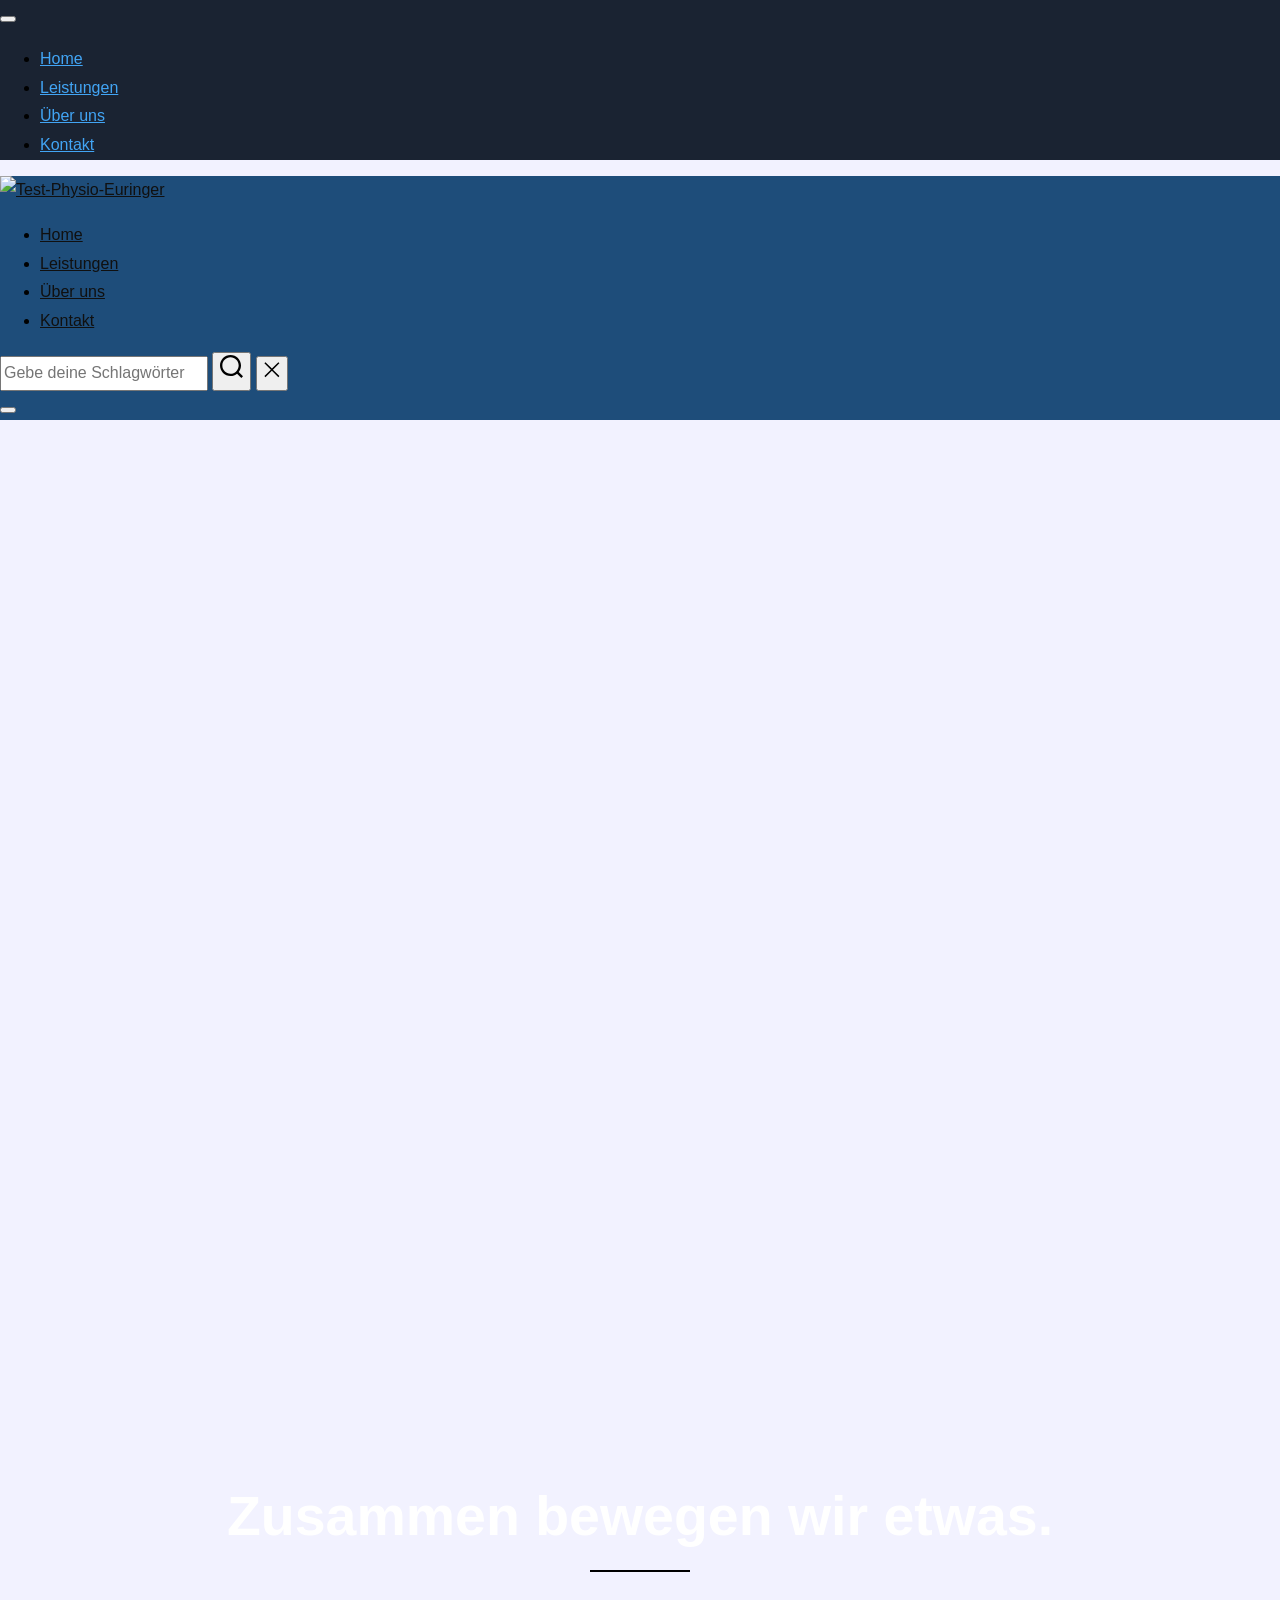
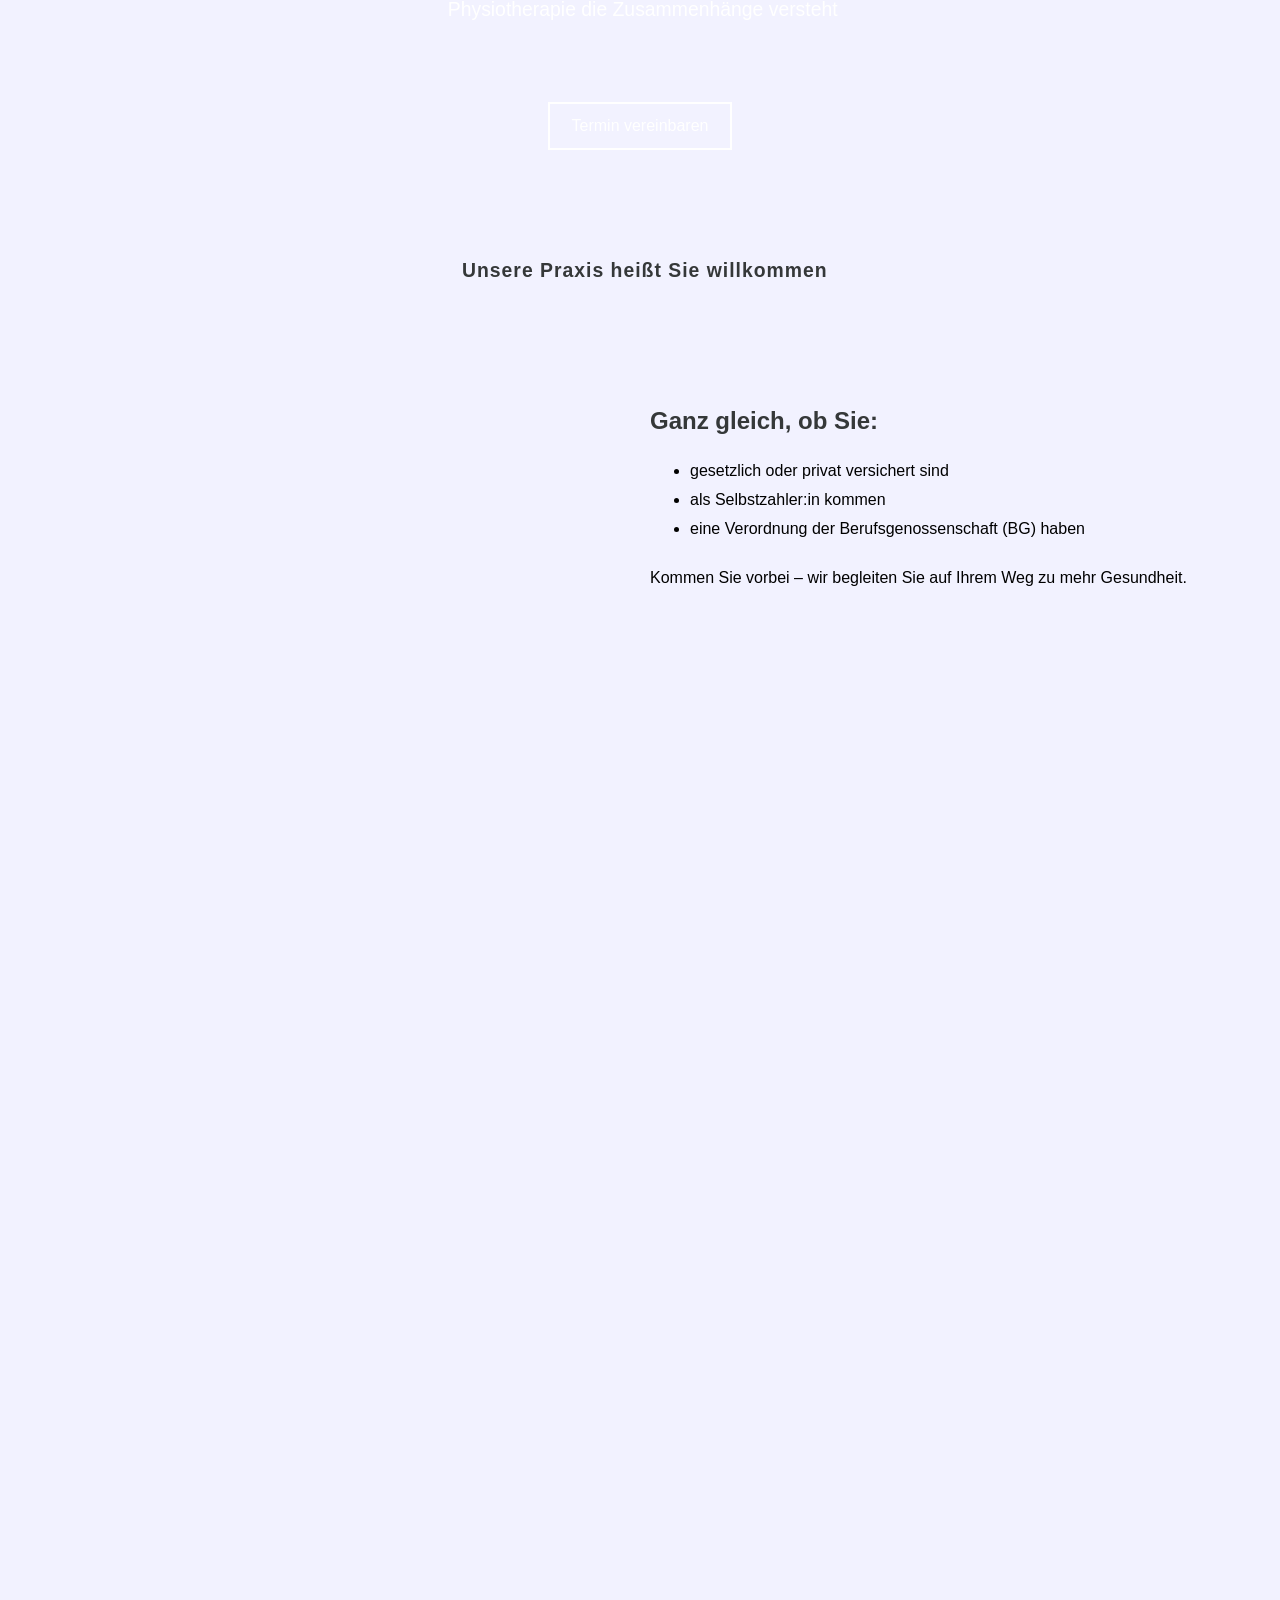
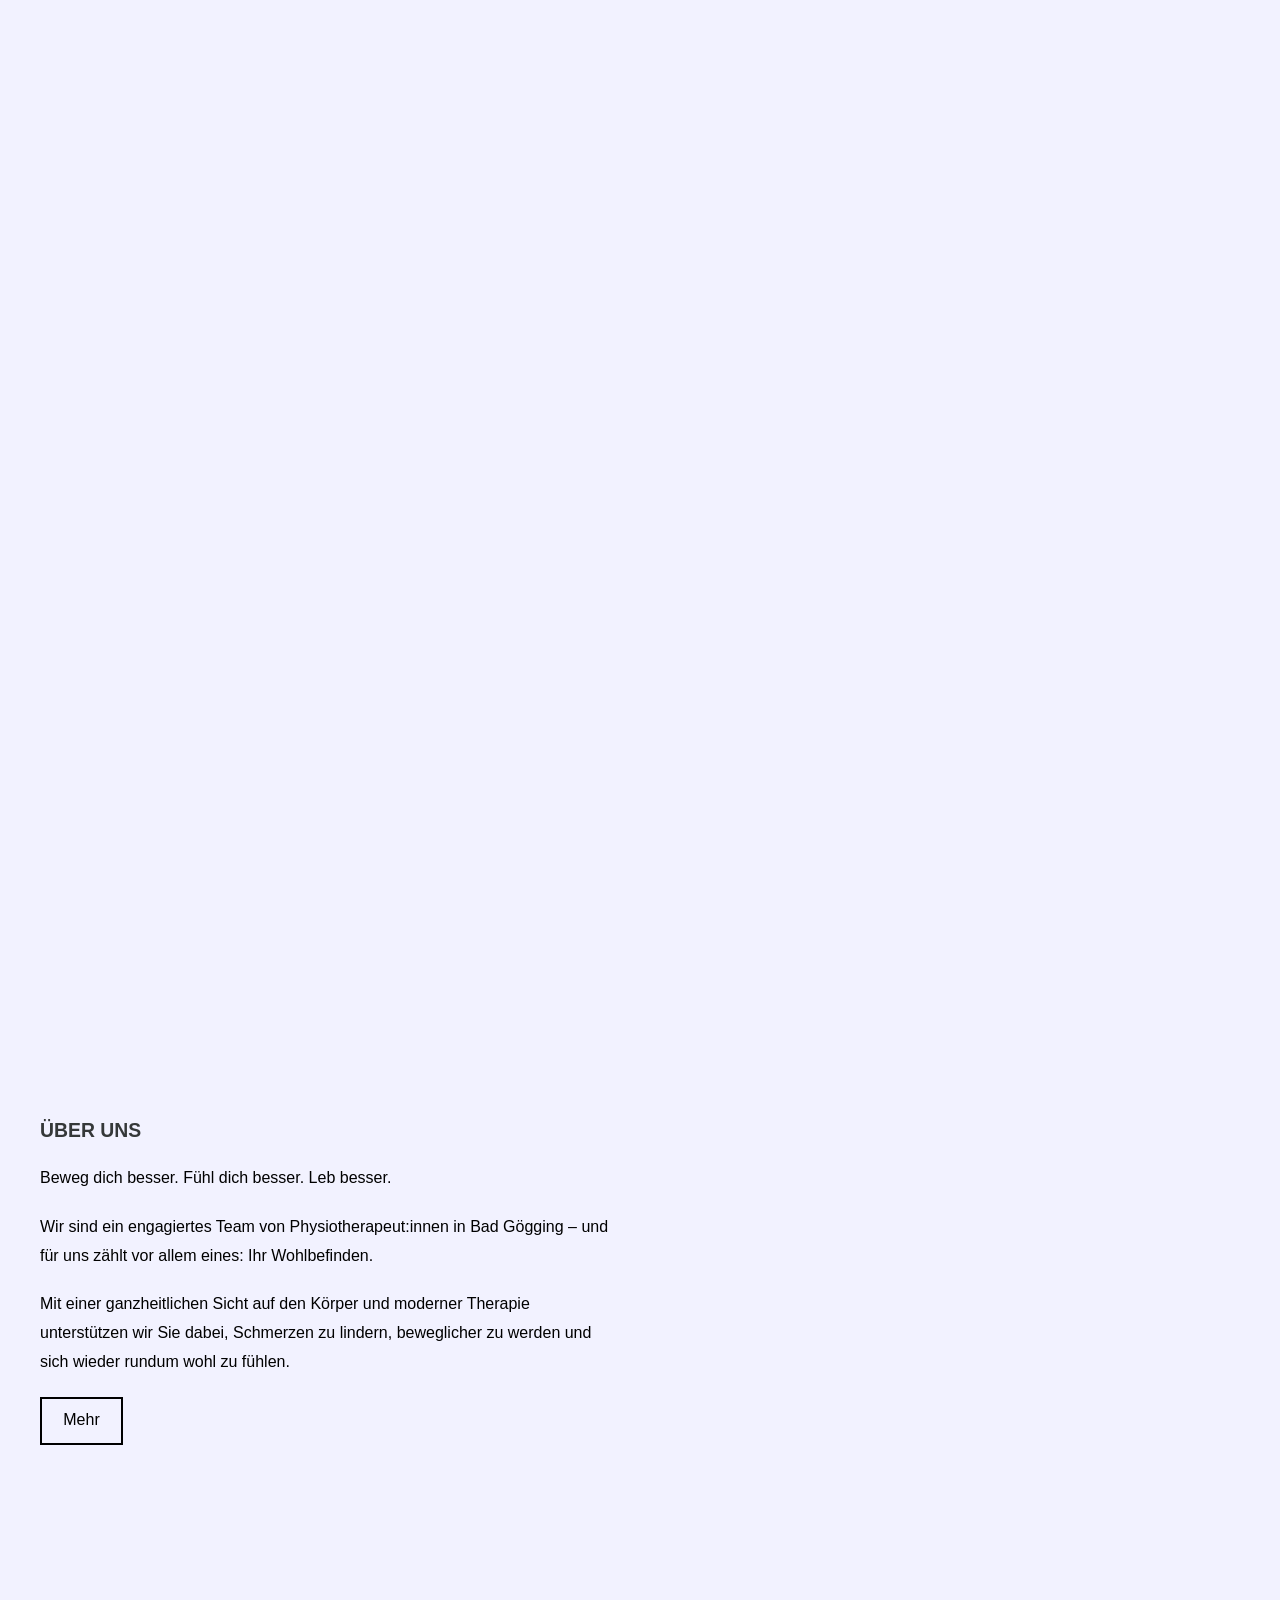
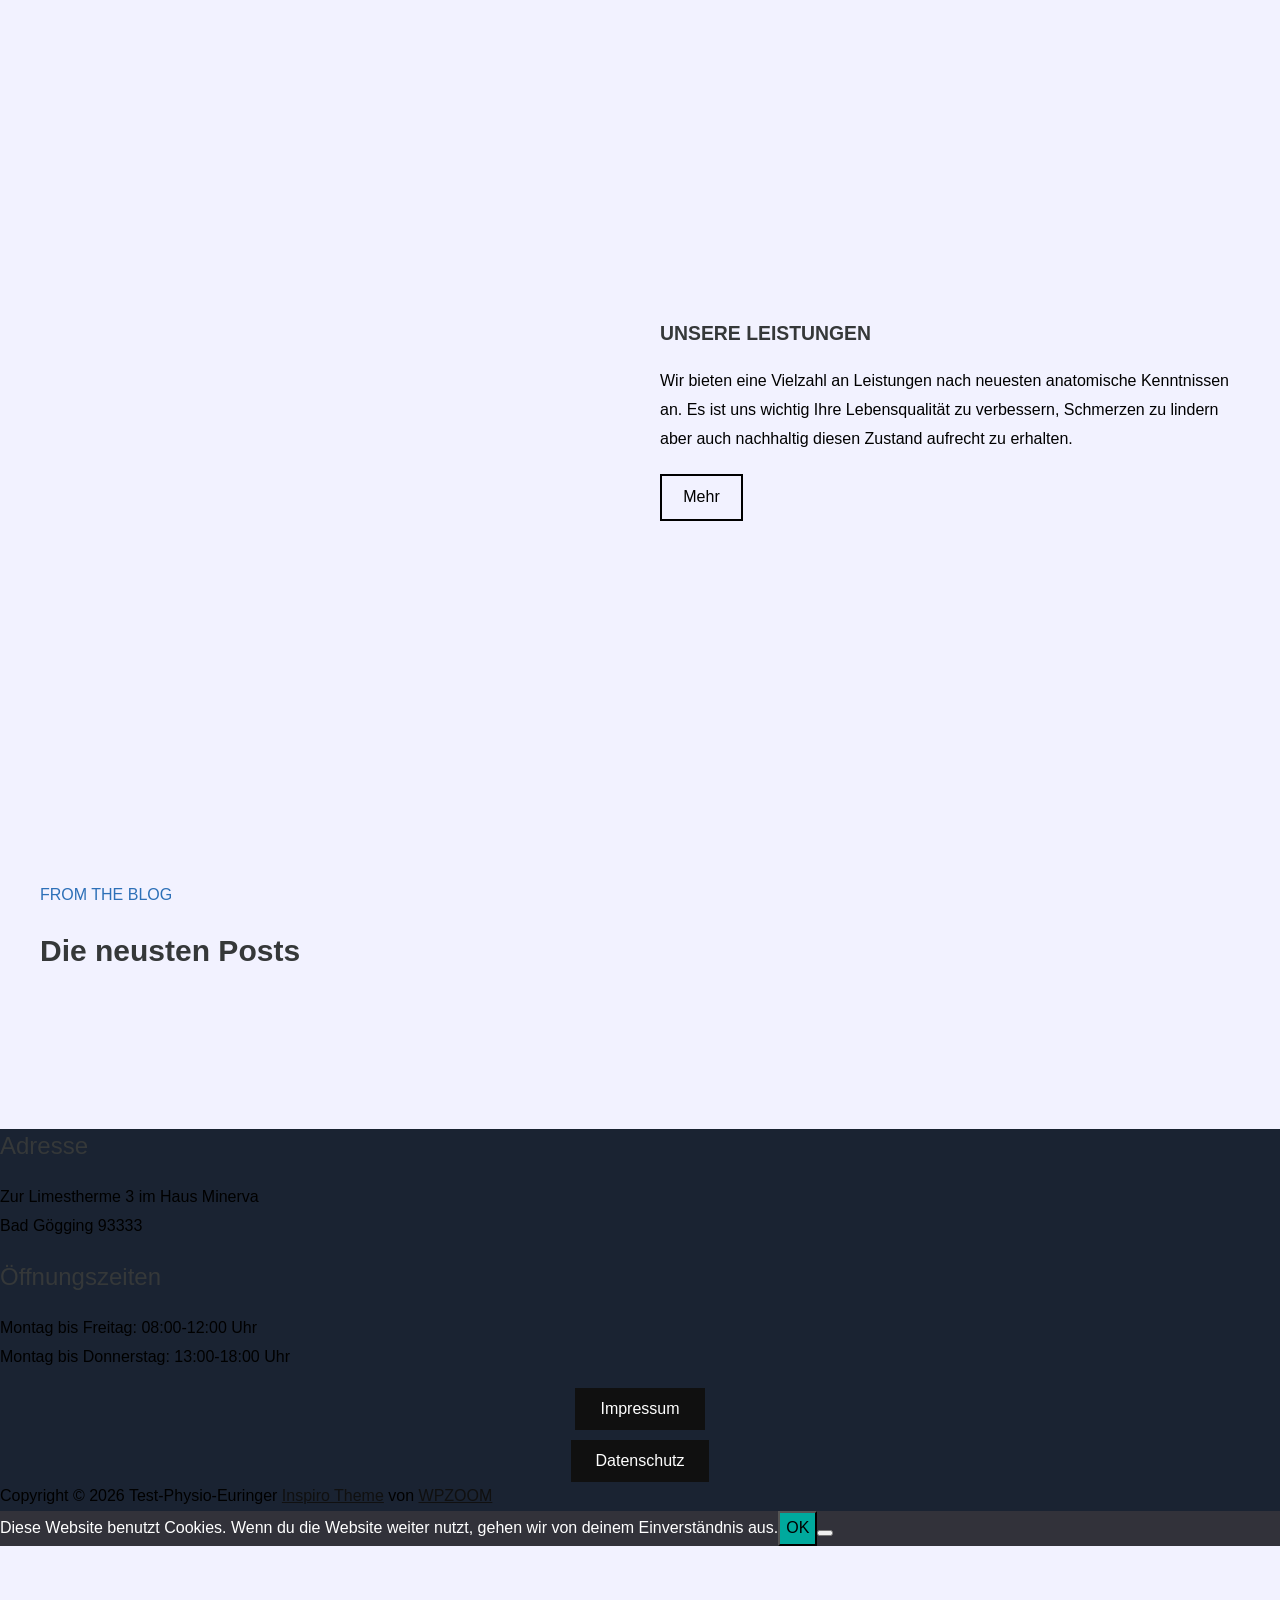
==== commit 500a9a8a: "Removed crawling" ====
--- a/index.html
+++ b/index.html
@@ -496,7 +496,7 @@
 /*# sourceURL=block-style-variation-styles-inline-css */
 </style>
 <style id="core-block-supports-inline-css">
-.wp-container-core-buttons-is-layout-a89b3969{justify-content:center;}.wp-block-gallery.wp-block-gallery-3{--wp--style--unstable-gallery-gap:var( --wp--style--gallery-gap-default, var( --gallery-block--gutter-size, var( --wp--style--block-gap, 0.5em ) ) );gap:var( --wp--style--gallery-gap-default, var( --gallery-block--gutter-size, var( --wp--style--block-gap, 0.5em ) ) );}.wp-container-core-columns-is-layout-28f84493{flex-wrap:nowrap;}.wp-container-core-buttons-is-layout-20be11b6{justify-content:flex-start;}.wp-container-core-columns-is-layout-c375d253{flex-wrap:nowrap;gap:2em var(--wp--preset--spacing--small);}.wp-container-core-group-is-layout-5d29898d > .alignfull{margin-right:calc(0px * -1);margin-left:calc(0px * -1);}.wp-container-core-group-is-layout-5d29898d > :where(:not(.alignleft):not(.alignright):not(.alignfull)){margin-left:0 !important;}.wp-container-core-group-is-layout-dc06fb1d > :where(:not(.alignleft):not(.alignright):not(.alignfull)){max-width:1200px;margin-left:auto !important;margin-right:auto !important;}.wp-container-core-group-is-layout-dc06fb1d > .alignwide{max-width:1200px;}.wp-container-core-group-is-layout-dc06fb1d .alignfull{max-width:none;}.wp-container-core-buttons-is-layout-734eb2c2{flex-direction:column;align-items:center;}
+.wp-container-core-buttons-is-layout-a89b3969{justify-content:center;}.wp-block-gallery.wp-block-gallery-3{--wp--style--unstable-gallery-gap:var( --wp--style--gallery-gap-default, var( --gallery-block--gutter-size, var( --wp--style--block-gap, 0.5em ) ) );gap:var( --wp--style--gallery-gap-default, var( --gallery-block--gutter-size, var( --wp--style--block-gap, 0.5em ) ) );}.wp-container-core-columns-is-layout-28f84493{flex-wrap:nowrap;}.wp-container-core-buttons-is-layout-20be11b6{justify-content:flex-start;}.wp-container-core-columns-is-layout-c375d253{flex-wrap:nowrap;gap:2em var(--wp--preset--spacing--small);}.wp-container-core-buttons-is-layout-734eb2c2{flex-direction:column;align-items:center;}
 /*# sourceURL=core-block-supports-inline-css */
 </style>
 <style id="core-block-supports-duotone-inline-css">
@@ -771,75 +771,7 @@
 
 
 
-<div id="partners" class="wp-block-group has-global-padding is-content-justification-center is-layout-constrained wp-container-core-group-is-layout-dc06fb1d wp-block-group-is-layout-constrained">
-<div style="height:80px" aria-hidden="true" class="wp-block-spacer"></div>
-
-
-
-<div class="wp-block-group has-global-padding is-content-justification-left is-layout-constrained wp-container-core-group-is-layout-5d29898d wp-block-group-is-layout-constrained" style="padding-top:0px;padding-right:0;padding-bottom:var(--wp--preset--spacing--small);padding-left:0">
-<div style="height:20px" aria-hidden="true" class="wp-block-spacer"></div>
-
-
-
-<p class="has-secondary-color has-text-color">Feedbacks von</p>
-
-
-
-<h2 class="wp-block-heading has-text-align-left">Kunden/Partienten</h2>
-
-
-
-<div style="height:20px" aria-hidden="true" class="wp-block-spacer"></div>
-
-
-
-<p class="has-text-align-left has-tertiary-color has-text-color">Ihre Meinung liegt uns am Herzen! Vielen Dank an alle Kunden, die uns ihr Feedback geschenkt haben. Ihre ehrlichen Bewertungen helfen uns, besser zu werden, und geben anderen Besuchern wertvolle Orientierung. Lesen Sie hier, was unsere Kunden über uns sagen.</p>
-
-
-
-<div class="wp-block-group has-global-padding is-layout-constrained wp-block-group-is-layout-constrained">
-<div class="wp-block-columns is-layout-flex wp-container-core-columns-is-layout-28f84493 wp-block-columns-is-layout-flex">
-<div class="wp-block-column is-layout-flow wp-block-column-is-layout-flow">
-<blockquote class="wp-block-quote is-layout-flow wp-block-quote-is-layout-flow">
-<p><a href="https://maps.app.goo.gl/cp6Tj7VPzrHPPY9U6">Danke für die tolle Behandlungen. Selten einen Physiotherapeuten erlebt, der sich so viel Zeit nimmt, die Ursache wirklich zu verstehen und die Therapie genau danach ausrichtet. Sehr empfehlenswert!​​​​​​​​​​​​​​​​</a></p>
-
-
-
-<p>⭐⭐⭐⭐⭐</p>
-</blockquote>
-</div>
-
-
-
-<div class="wp-block-column is-layout-flow wp-block-column-is-layout-flow">
-<blockquote class="wp-block-quote is-layout-flow wp-block-quote-is-layout-flow">
-<p><a href="https://maps.app.goo.gl/CSCaTaR2eSKMa57u8">Die therapeutische Betreuung ist äußerst kompetent und professionell. Es wird individuell auf die Bedürfnisse eingegangen und eine vertrauensvolle Atmosphäre geschaffen. Die Methoden sind gut strukturiert und effektiv. Ich kann diese Praxis jedem empfehlen, der eine fundierte und qualitativ hochwertige Unterstützung sucht.Diese Therapie hat mein Leben wirklich verändert. Ich habe mich lange Zeit verloren gefühlt, aber hier habe ich wieder Hoffnung und Klarheit gefunden.</a></p>
-
-
-
-<p>⭐⭐⭐⭐⭐</p>
-</blockquote>
-</div>
-
-
-
-<div class="wp-block-column is-layout-flow wp-block-column-is-layout-flow">
-<blockquote class="wp-block-quote is-layout-flow wp-block-quote-is-layout-flow">
-<p>u.v.m.</p>
-
-
-
-<p>⭐</p>
-</blockquote>
-</div>
-</div>
-</div>
-</div>
-
-
-
 <div style="height:100px" aria-hidden="true" class="wp-block-spacer"></div>
-</div>
 
 
 
